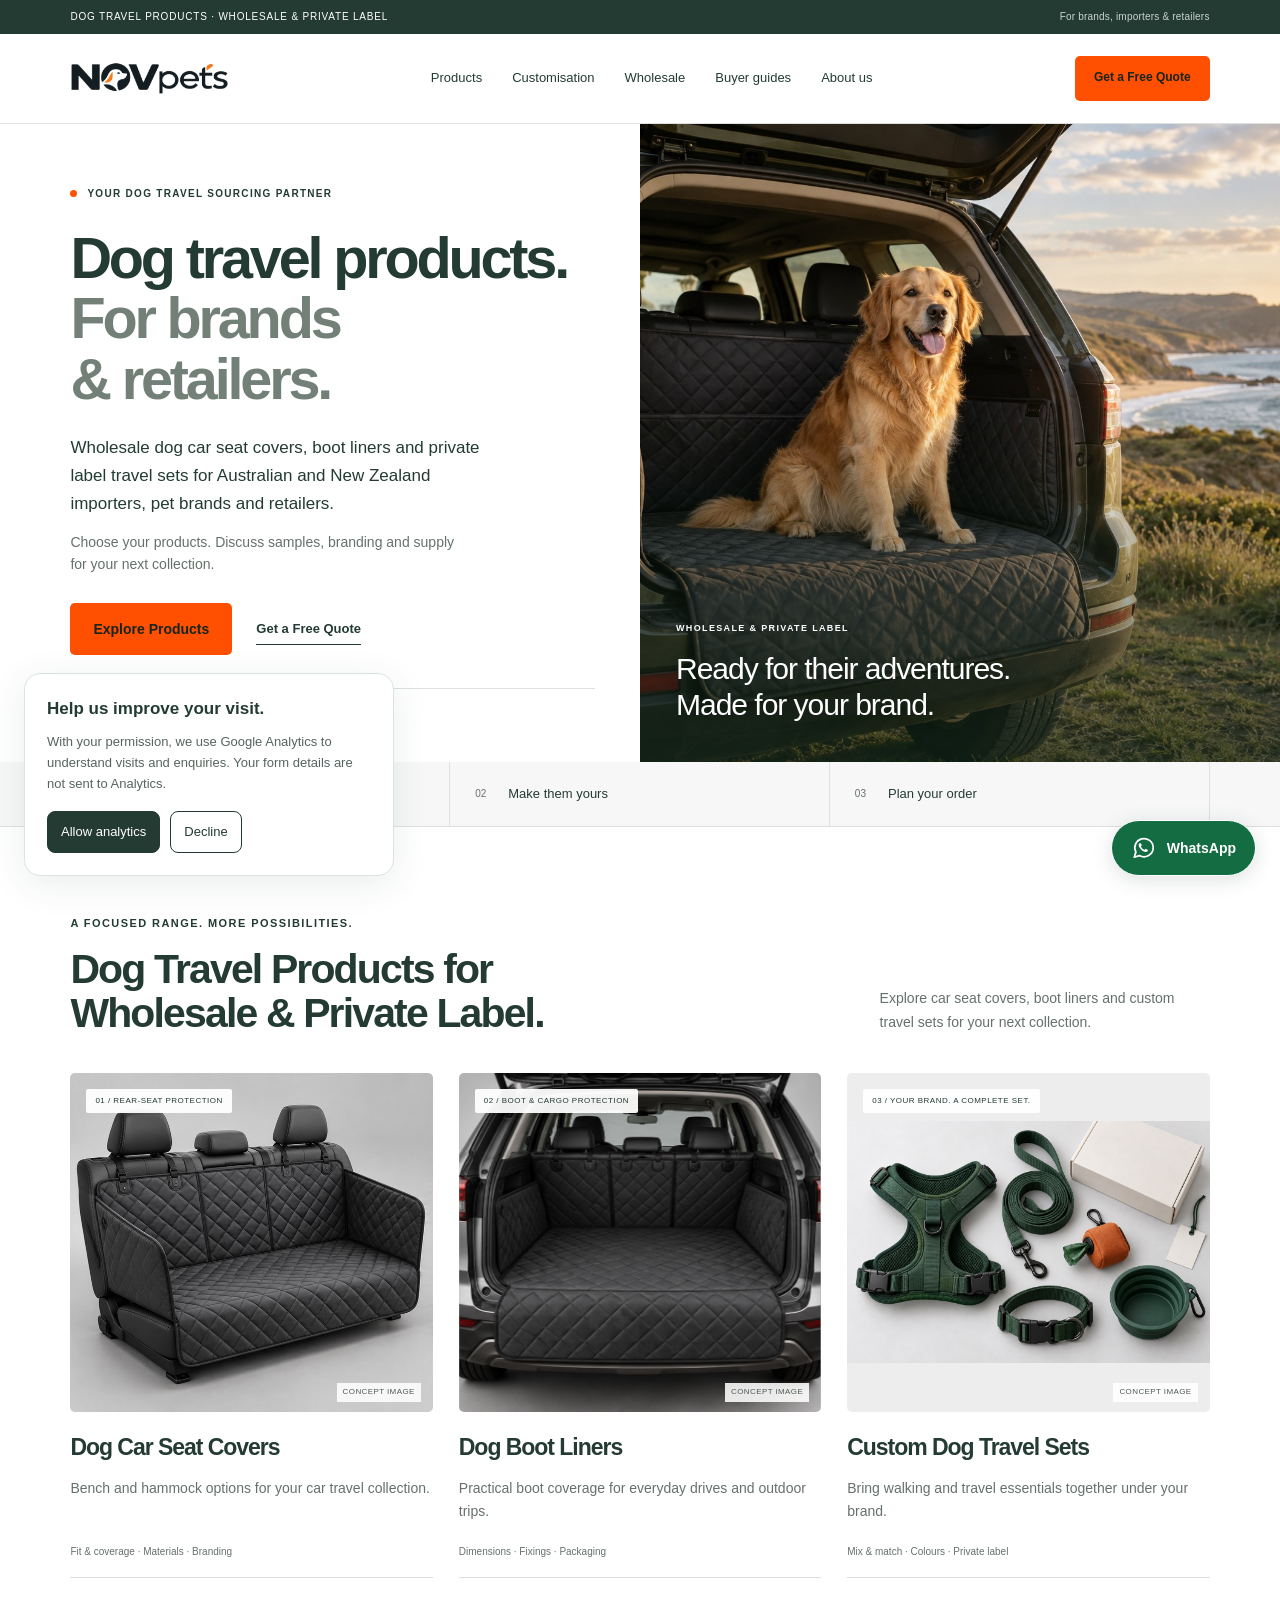
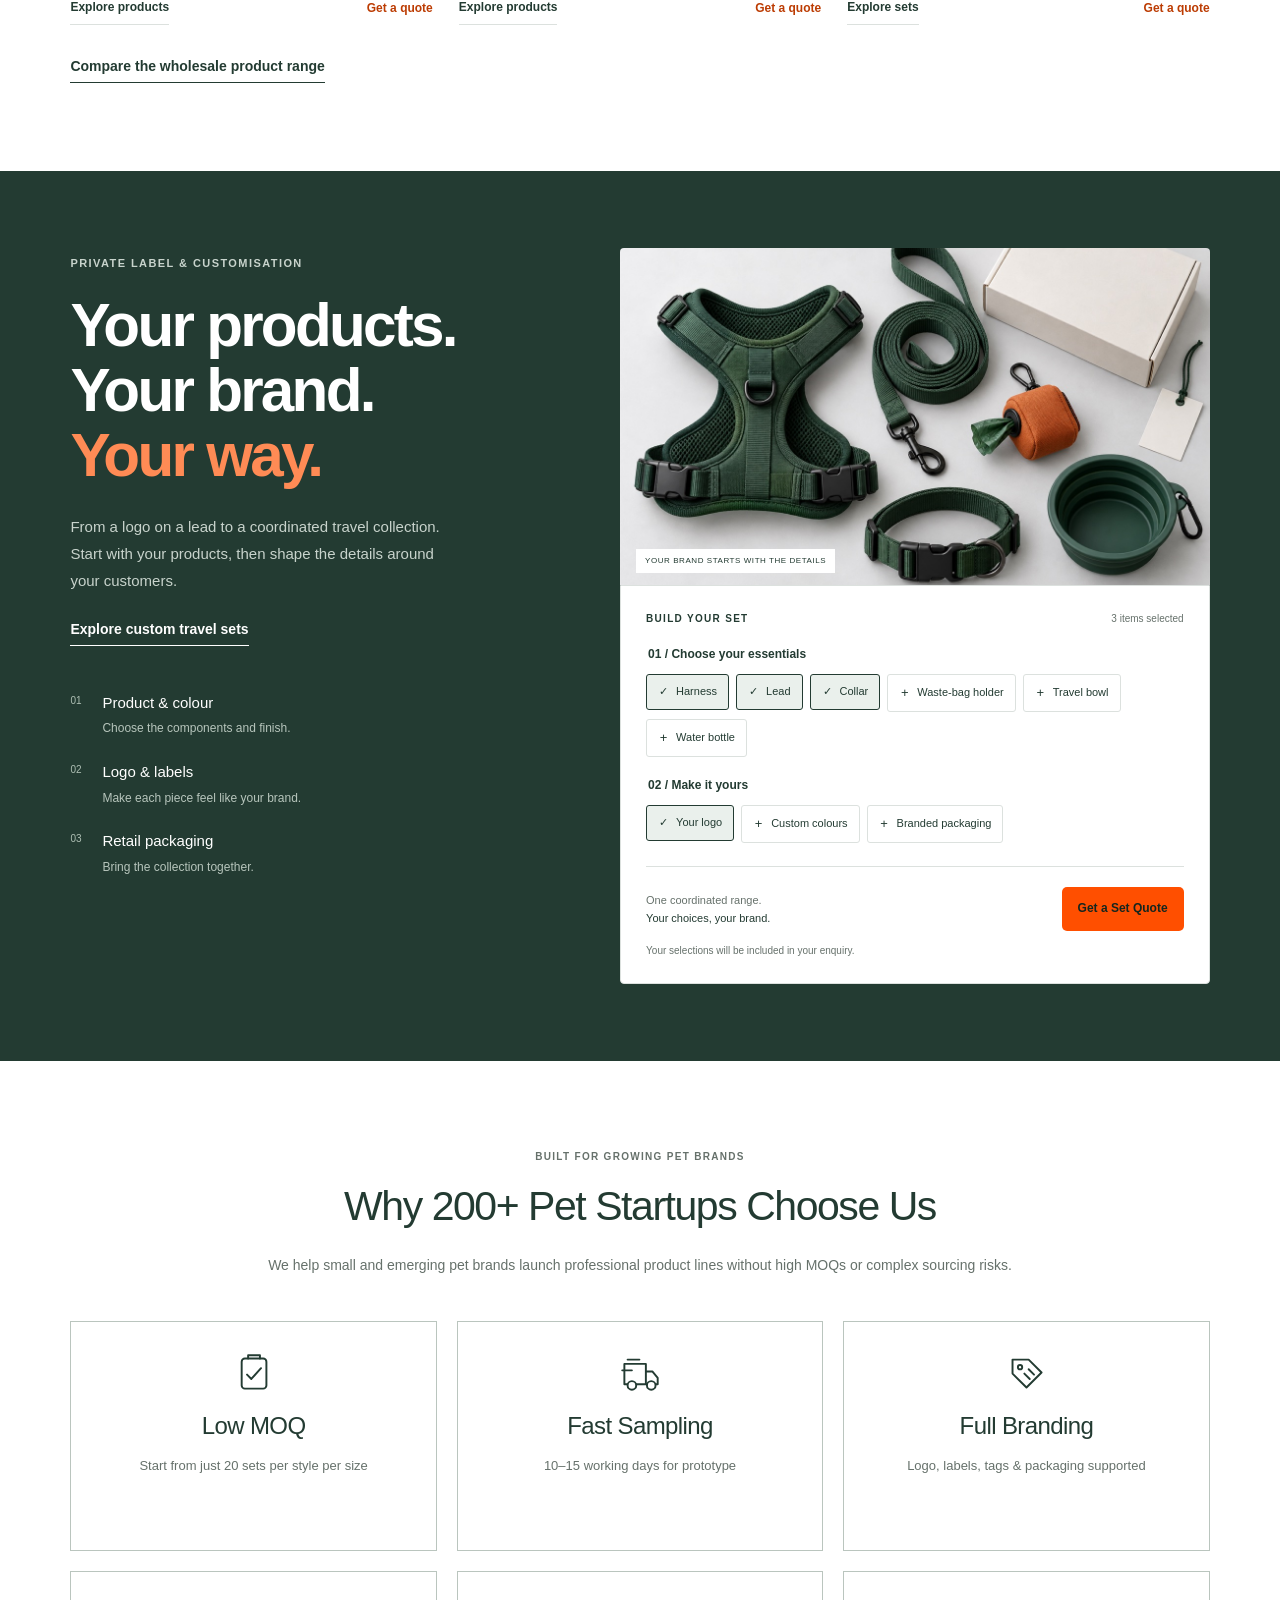
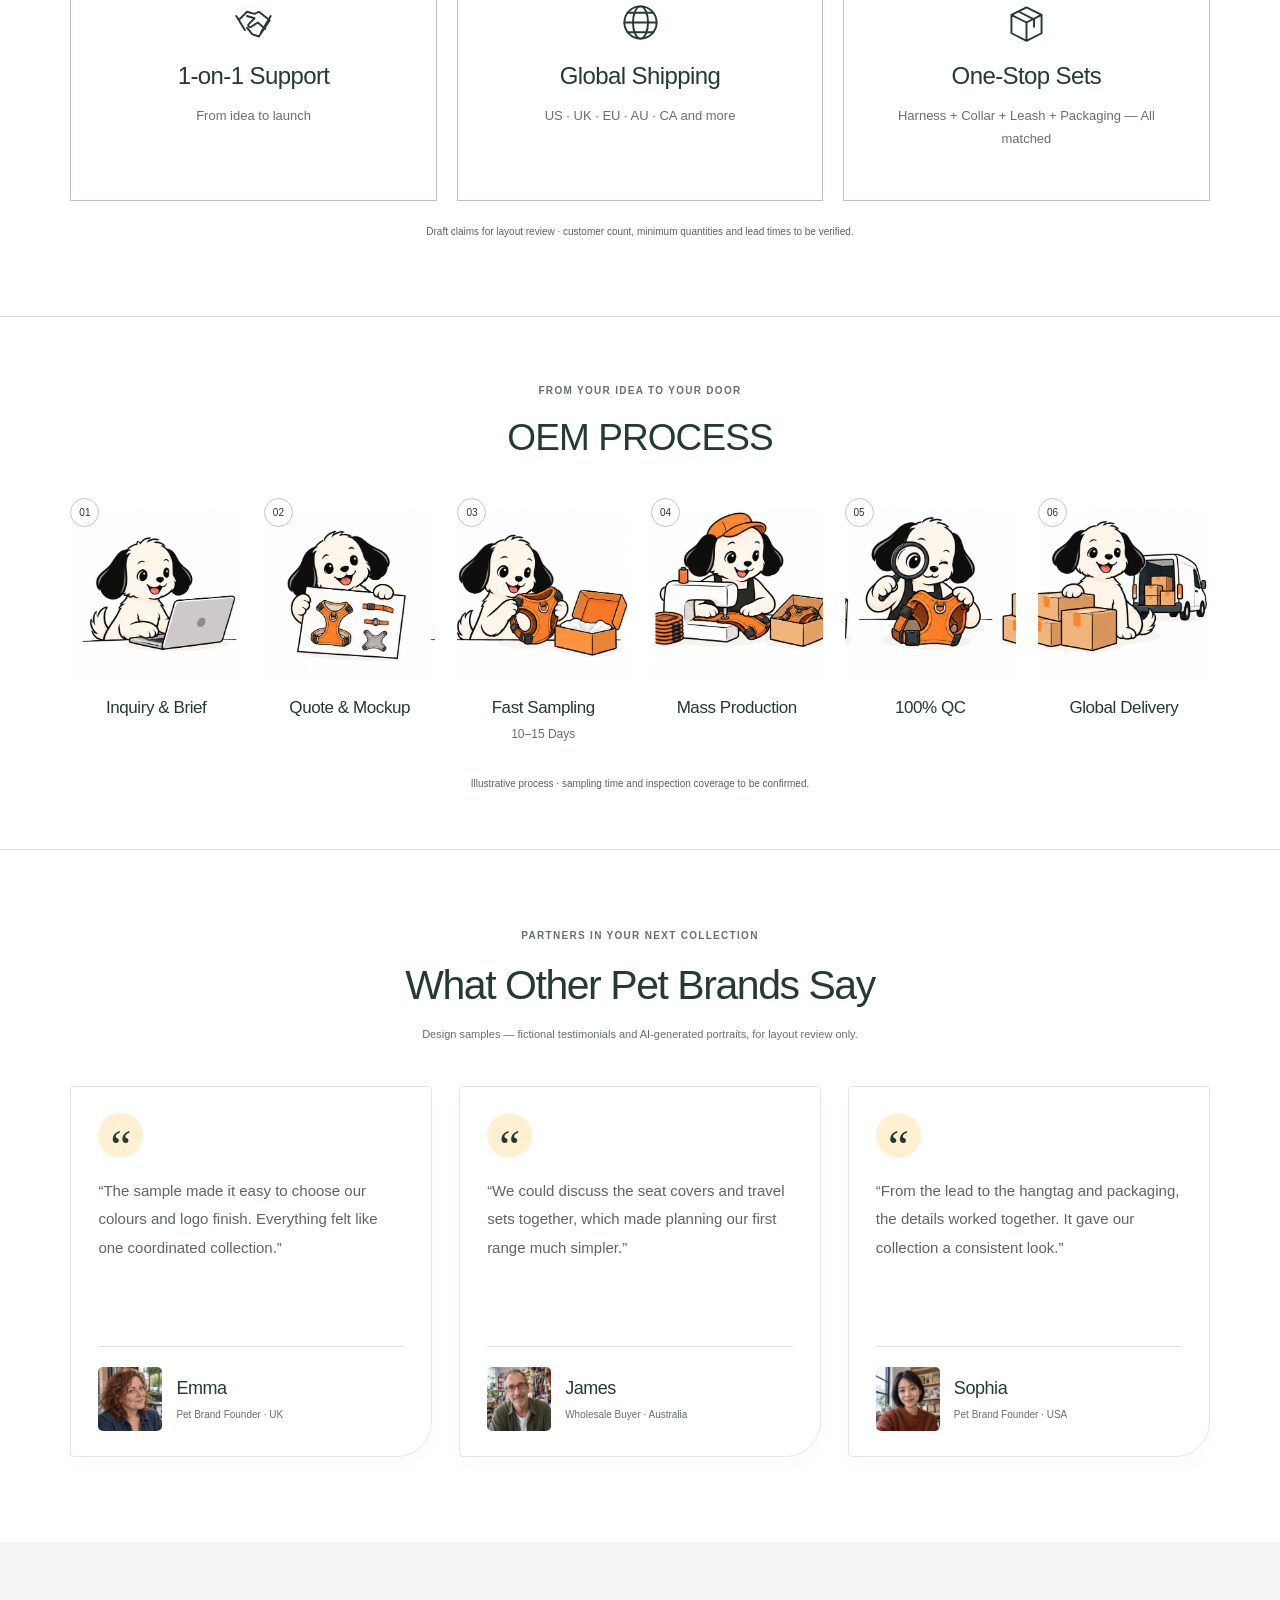
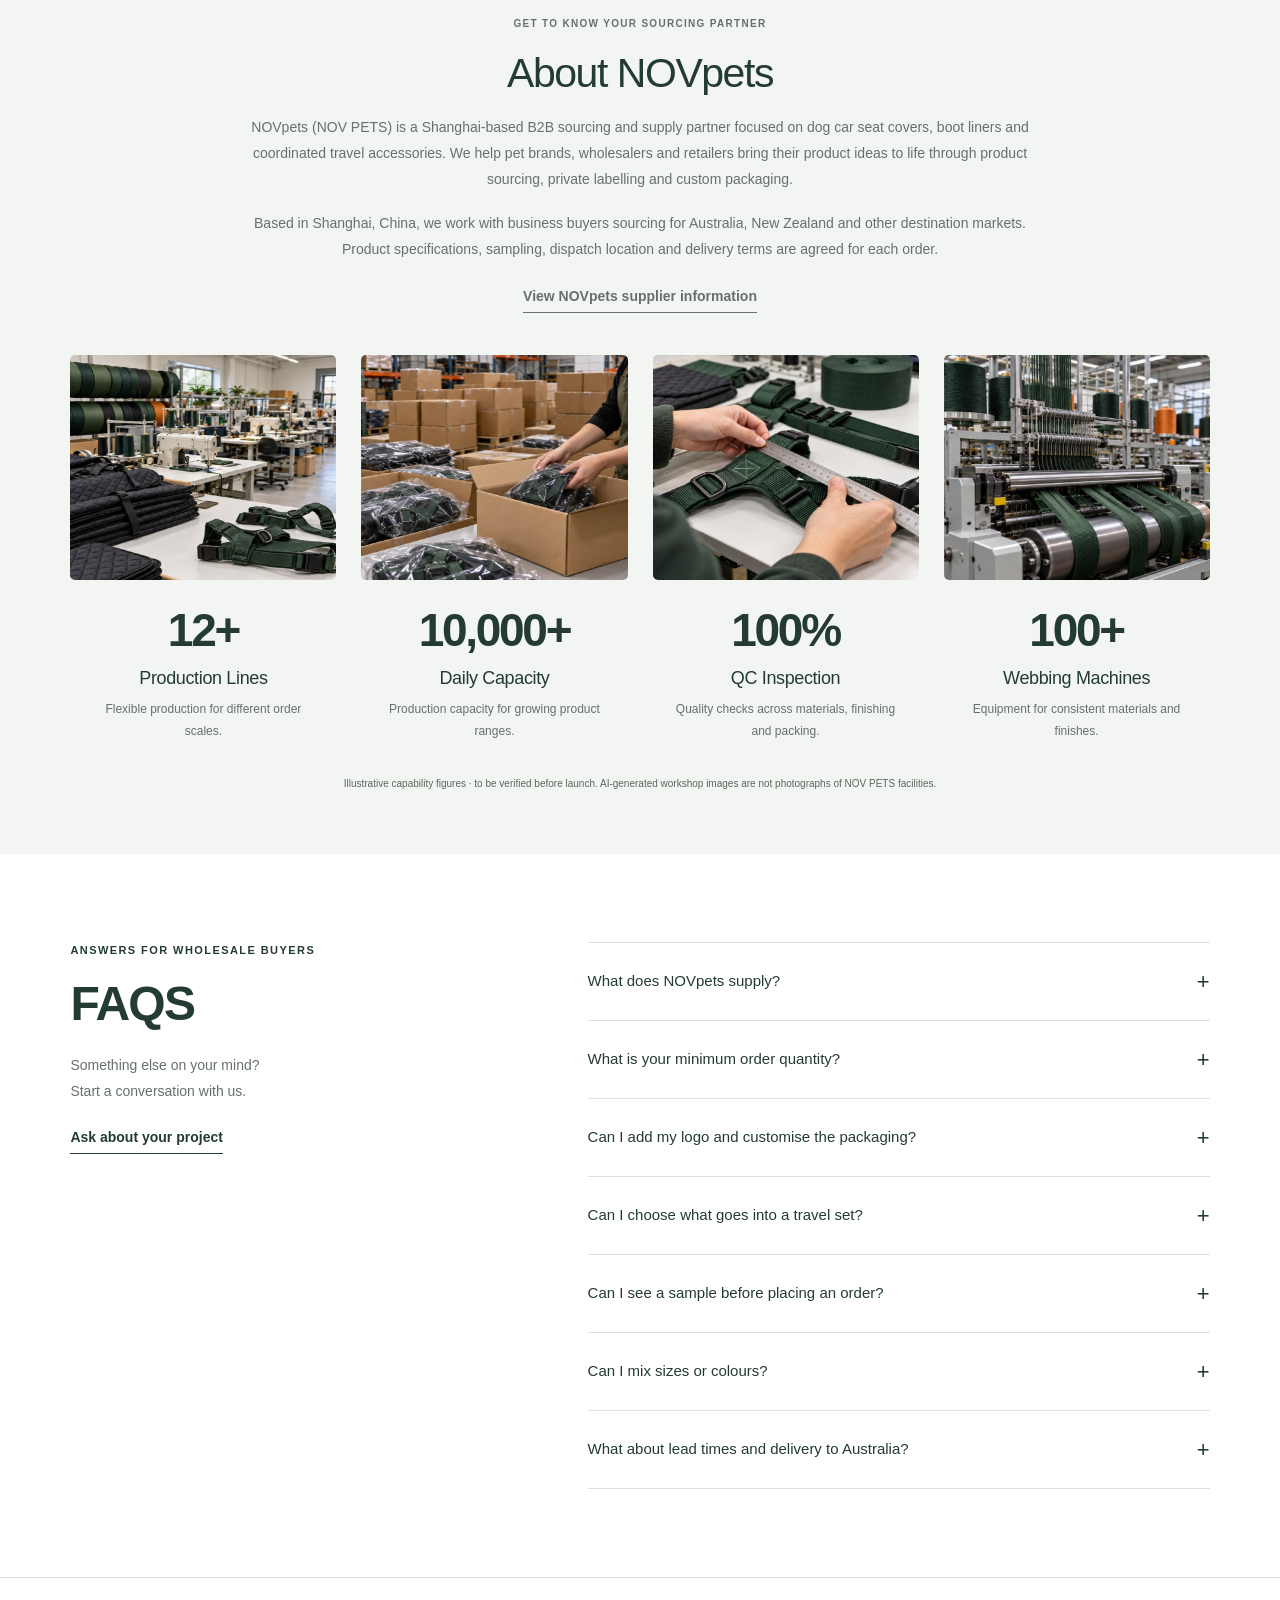
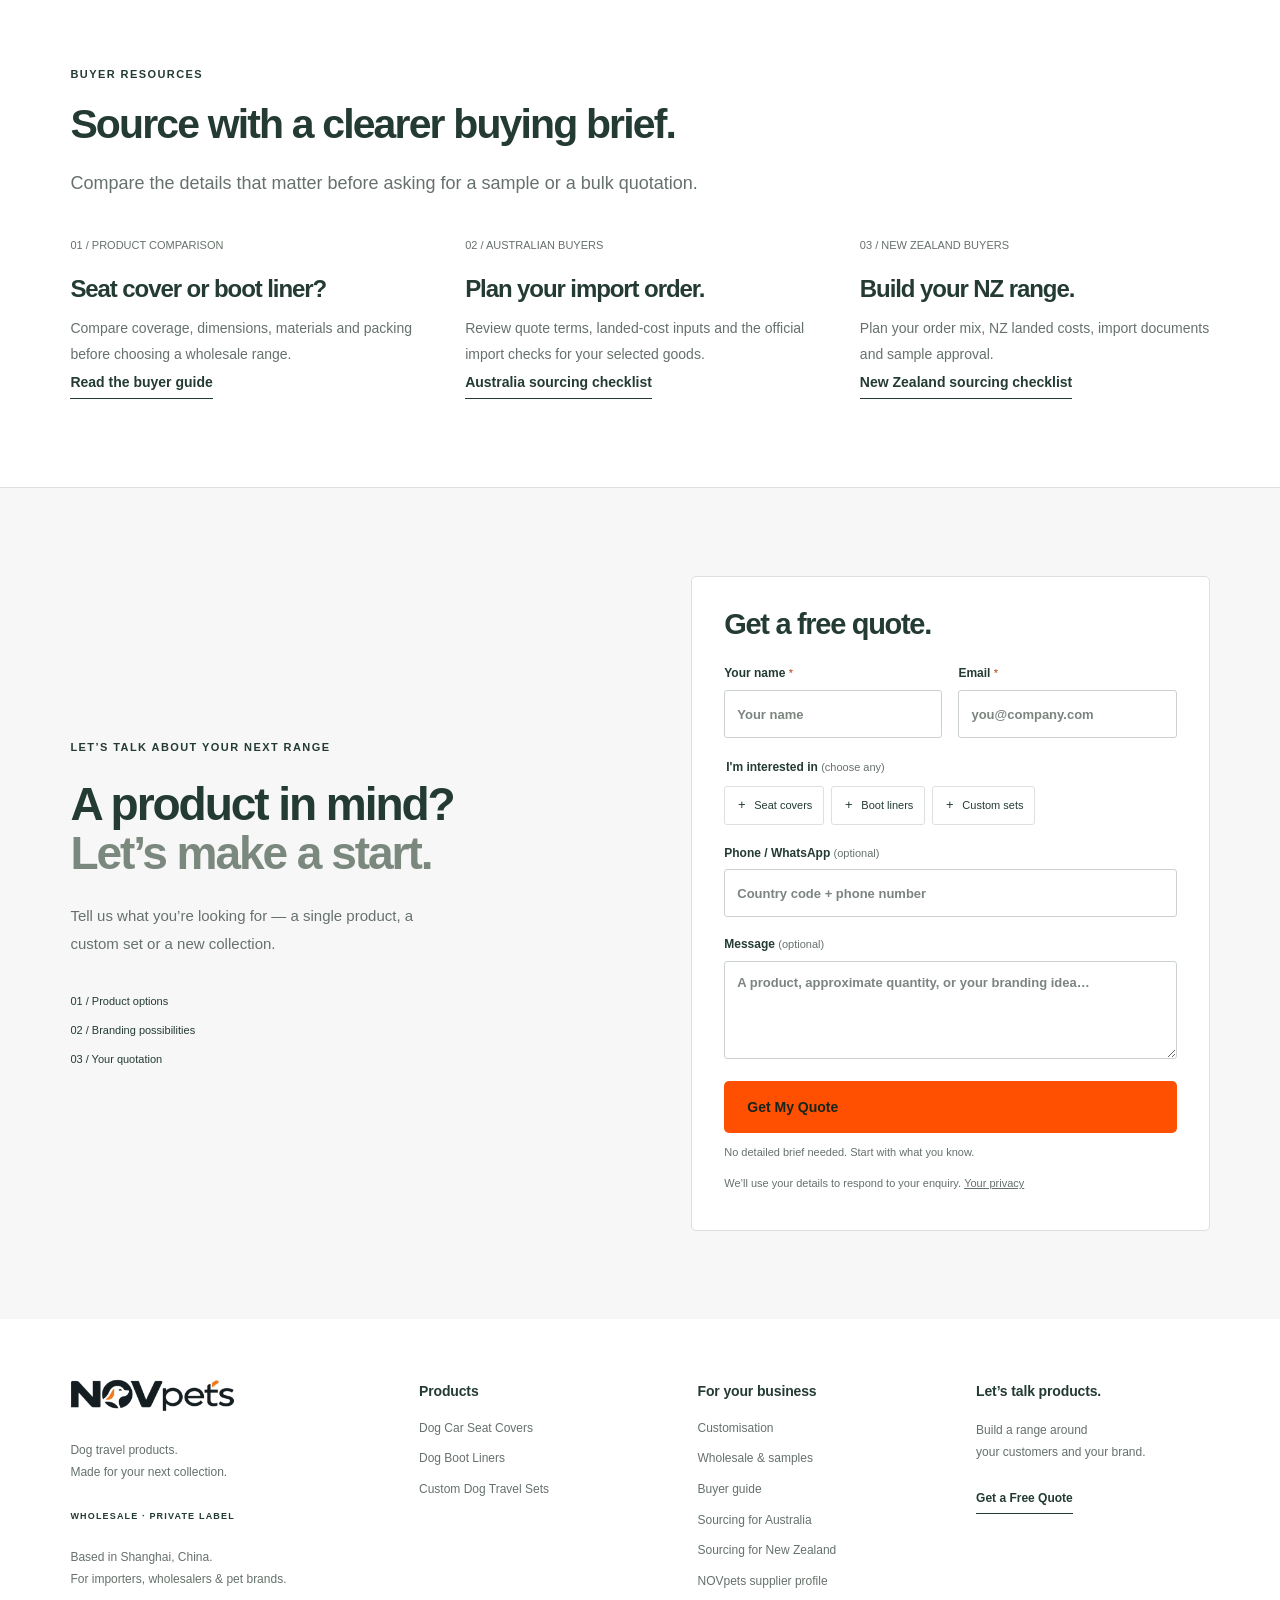
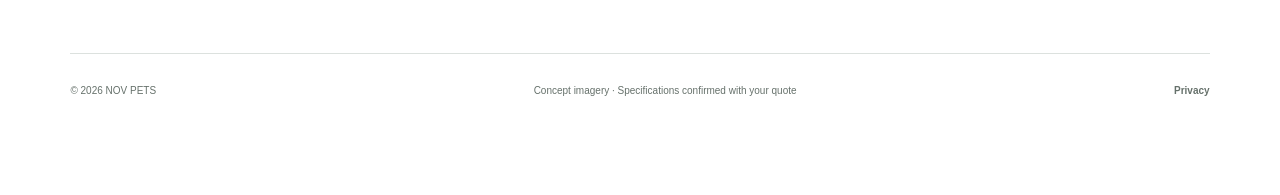
==== index.html @ 985b2e6f "Connect GA4 traffic and enquiry analytics with visitor consent" ====
<!doctype html><html lang="en-AU"><head><meta charset="utf-8"><meta name="viewport" content="width=device-width,initial-scale=1"><meta name="robots" content="index,follow,max-image-preview:large"><title>NOVpets | Dog Travel Products Supplier &amp; Wholesale</title><meta name="description" content="NOVpets: Shanghai-based B2B dog travel sourcing for Australian and New Zealand importers and pet brands. Wholesale seat covers, boot liners and private label sets."><meta name="theme-color" content="#233b32"><link rel="stylesheet" href="styles.css"><link rel="canonical" href="https://novpets.com/"><link rel="sitemap" type="application/xml" href="sitemap.xml"><link rel="icon" type="image/png" href="assets/novpets-logo-web.png"><meta property="og:type" content="website"><meta property="og:locale" content="en_AU"><meta property="og:site_name" content="NOVpets"><meta property="og:title" content="NOVpets | Dog Travel Products Supplier &amp; Wholesale"><meta property="og:description" content="NOVpets: Shanghai-based B2B dog travel sourcing for Australian and New Zealand importers and pet brands. Wholesale seat covers, boot liners and private label sets."><meta property="og:url" content="https://novpets.com/"><meta property="og:image" content="https://novpets.com/assets/hero.jpg"><meta property="og:image:alt" content="Dog boot liner concept in a vehicle at a coastal campsite"><meta name="twitter:card" content="summary_large_image"><meta name="google-site-verification" content="BcWbYqh53Init03qD-btotaHHopyrvXtDoA0DKR6nqk"><script type="application/ld+json">{"@context":"https://schema.org","@graph":[{"@type":"Organization","@id":"https://novpets.com/#organization","name":"NOV PETS","url":"https://novpets.com/","logo":{"@type":"ImageObject","url":"https://novpets.com/assets/novpets-logo-web.png"},"description":"Shanghai-based B2B sourcing and supply partner focused on dog car seat covers, boot liners and private label travel accessories for importers, wholesalers, pet brands and retailers.","address":{"@type":"PostalAddress","addressLocality":"Shanghai","addressCountry":"CN"},"alternateName":"NOVpets"},{"@type":"WebSite","@id":"https://novpets.com/#website","url":"https://novpets.com/","name":"NOVpets","inLanguage":"en-AU","publisher":{"@id":"https://novpets.com/#organization"},"alternateName":"NOV PETS"},{"@type":"WebPage","@id":"https://novpets.com/#page","url":"https://novpets.com/","name":"Dog Travel Products Supplier","description":"NOVpets: Shanghai-based B2B dog travel sourcing for Australian and New Zealand importers and pet brands. Wholesale seat covers, boot liners and private label sets.","inLanguage":"en-AU","isPartOf":{"@id":"https://novpets.com/#website"},"publisher":{"@id":"https://novpets.com/#organization"}},{"@type":"ItemList","@id":"https://novpets.com/#products-list","name":"Dog travel product ranges","itemListElement":[{"@type":"ListItem","position":1,"name":"Dog Car Seat Covers","url":"https://novpets.com/dog-car-seat-covers.html"},{"@type":"ListItem","position":2,"name":"Dog Boot Liners","url":"https://novpets.com/dog-boot-liners.html"},{"@type":"ListItem","position":3,"name":"Custom Dog Travel Sets","url":"https://novpets.com/custom-dog-travel-sets.html"}]}]}</script></head><body><a class="skip" href="#main">Skip to content</a><div class="topbar"><span>DOG TRAVEL PRODUCTS · WHOLESALE & PRIVATE LABEL</span><span>For brands, importers & retailers</span></div><header class="site-header"><a class="logo" href="index.html" aria-label="NOV PETS home"><span class="brand-image"><img src="assets/novpets-logo-web.png" width="650" height="217" alt="NOVpets"></span></a><nav id="main-navigation" aria-label="Main navigation"><a href="dog-travel-products.html" >Products</a><a href="index.html#customisation" >Customisation</a><a href="wholesale.html" >Wholesale</a><a href="buyer-guide.html">Buyer guides</a><a href="index.html#about">About us</a></nav><button class="button orange" data-quote="">Get a Free Quote </button><button class="menu-toggle" aria-controls="main-navigation" aria-expanded="false" aria-label="Open menu"><span></span><span></span></button></header><main id="main"><section class="hero"><div class="hero-copy"><p class="eyebrow"><span class="status-dot"></span> YOUR DOG TRAVEL SOURCING PARTNER</p><h1>Dog travel products.<br><span>For brands<br>&amp; retailers.</span></h1><p class="hero-intro">Wholesale dog car seat covers, boot liners and private label travel sets for Australian and New Zealand importers, pet brands and retailers.</p><p class="hero-sub">Choose your products. Discuss samples, branding and supply for your next collection.</p><div class="hero-actions"><a class="button orange" href="dog-travel-products.html">Explore Products </a><button class="text-link" data-quote="">Get a Free Quote </button></div><div class="hero-proof"><span>Wholesale supply</span><span>Brand customisation</span><span>AU / NZ focus</span></div></div><div class="hero-picture"><img src="assets/hero.jpg" alt="Concept of a dog boot liner in a vehicle at a coastal campsite" width="1536" height="1024" fetchpriority="high"><div class="hero-overlay"><span>WHOLESALE &amp; PRIVATE LABEL</span><p>Ready for their adventures.<br>Made for your brand.</p></div></div></section><div class="quick-links"><a href="#products"><span>01</span> Find your products </a><a href="#customisation"><span>02</span> Make them yours </a><a href="#how-it-works"><span>03</span> Plan your order </a></div>
<section class="section" id="products"><div class="section-heading"><div><p class="eyebrow">A FOCUSED RANGE. MORE POSSIBILITIES.</p><h2>Dog Travel Products for<br>Wholesale &amp; Private Label.</h2></div><p>Explore car seat covers, boot liners and custom travel sets for your next collection.</p></div><div class="product-grid"><article class="product-card"><a class="product-visual" href="dog-car-seat-covers.html"><div class="catalogue-photo seat " role="img" aria-label="Concept of a dog rear-seat cover"></div><span class="photo-tag">01 / REAR-SEAT PROTECTION</span><span class="image-note">CONCEPT IMAGE</span></a><div class="card-heading"><h3><a href="dog-car-seat-covers.html">Dog Car Seat Covers</a></h3></div><p>Bench and hammock options for your car travel collection.</p><div class="card-meta">Fit & coverage · Materials · Branding</div><div class="card-actions"><a class="text-link" href="dog-car-seat-covers.html">Explore products </a><button class="text-link" data-quote="seat">Get a quote</button></div></article><article class="product-card"><a class="product-visual" href="dog-boot-liners.html"><div class="catalogue-photo boot " role="img" aria-label="Concept of a dog boot liner"></div><span class="photo-tag">02 / BOOT & CARGO PROTECTION</span><span class="image-note">CONCEPT IMAGE</span></a><div class="card-heading"><h3><a href="dog-boot-liners.html">Dog Boot Liners</a></h3></div><p>Practical boot coverage for everyday drives and outdoor trips.</p><div class="card-meta">Dimensions · Fixings · Packaging</div><div class="card-actions"><a class="text-link" href="dog-boot-liners.html">Explore products </a><button class="text-link" data-quote="boot">Get a quote</button></div></article><article class="product-card"><a class="product-visual" href="custom-dog-travel-sets.html"><img class="set-photo " src="assets/custom-travel-set-web.jpg" alt="Concept of a coordinated green harness, lead, collar, travel bowl and branded-packaging options" width="1536" height="1024" loading="lazy"><span class="photo-tag">03 / YOUR BRAND. A COMPLETE SET.</span><span class="image-note">CONCEPT IMAGE</span></a><div class="card-heading"><h3><a href="custom-dog-travel-sets.html">Custom Dog Travel Sets</a></h3></div><p>Bring walking and travel essentials together under your brand.</p><div class="card-meta">Mix & match · Colours · Private label</div><div class="card-actions"><a class="text-link" href="custom-dog-travel-sets.html">Explore sets </a><button class="text-link" data-quote="sets">Get a quote</button></div></article></div><div class="range-link"><a class="text-link" href="dog-travel-products.html">Compare the wholesale product range</a></div></section>
<section class="custom-section" id="customisation"><div class="section custom-intro"><div><p class="eyebrow">PRIVATE LABEL & CUSTOMISATION</p><h2>Your products.<br>Your brand.<br><span>Your way.</span></h2><p>From a logo on a lead to a coordinated travel collection. Start with your products, then shape the details around your customers.</p><a class="text-link" href="custom-dog-travel-sets.html">Explore custom travel sets </a><div class="custom-points"><div><span>01</span><b>Product & colour</b><p>Choose the components and finish.</p></div><div><span>02</span><b>Logo & labels</b><p>Make each piece feel like your brand.</p></div><div><span>03</span><b>Retail packaging</b><p>Bring the collection together.</p></div></div></div><div class="custom-right"><div class="custom-photo"><img class="set-photo " src="assets/custom-travel-set-web.jpg" alt="Concept of a coordinated green harness, lead, collar, travel bowl and branded-packaging options" width="1536" height="1024" loading="lazy"><span class="custom-photo-label">YOUR BRAND STARTS WITH THE DETAILS</span></div><div class="set-builder" aria-label="Custom travel set planner"><div class="builder-top"><span class="eyebrow">BUILD YOUR SET</span><span class="builder-count" aria-live="polite">3 items selected</span></div><fieldset><legend>01 / Choose your essentials</legend><div class="builder-options"><label class="choice"><input type="checkbox" name="component" value="Harness" checked><span>Harness</span></label><label class="choice"><input type="checkbox" name="component" value="Lead" checked><span>Lead</span></label><label class="choice"><input type="checkbox" name="component" value="Collar" checked><span>Collar</span></label><label class="choice"><input type="checkbox" name="component" value="Waste-bag holder" ><span>Waste-bag holder</span></label><label class="choice"><input type="checkbox" name="component" value="Travel bowl" ><span>Travel bowl</span></label><label class="choice"><input type="checkbox" name="component" value="Water bottle" ><span>Water bottle</span></label></div></fieldset><fieldset><legend>02 / Make it yours</legend><div class="builder-options"><label class="choice"><input type="checkbox" name="custom" value="Your logo" checked><span>Your logo</span></label><label class="choice"><input type="checkbox" name="custom" value="Custom colours" ><span>Custom colours</span></label><label class="choice"><input type="checkbox" name="custom" value="Branded packaging" ><span>Branded packaging</span></label></div></fieldset><div class="builder-bottom"><p>One coordinated range.<br><strong>Your choices, your brand.</strong></p><button class="button orange" data-build-quote>Get a Set Quote </button></div><p class="builder-hint" role="status">Your selections will be included in your enquiry.</p></div></div></div></section>
<section class="section supplier-benefits" data-nosnippet id="why-us"><div class="editorial-heading"><p class="eyebrow">BUILT FOR GROWING PET BRANDS</p><h2>Why 200+ Pet Startups Choose Us</h2><p>We help small and emerging pet brands launch professional product lines without high MOQs or complex sourcing risks.</p></div><div class="supplier-grid"><article><svg viewBox="0 0 40 40" fill="none" stroke="currentColor" stroke-width="1.8" stroke-linecap="round" stroke-linejoin="round" aria-hidden="true"><rect x="9" y="7" width="23" height="28" rx="3"/><path d="M15 7V4h11v3M14 22l4 4 9-10"/></svg><h3>Low MOQ</h3><p>Start from just 20 sets per style per size</p></article><article><svg viewBox="0 0 40 40" fill="none" stroke="currentColor" stroke-width="1.8" stroke-linecap="round" stroke-linejoin="round" aria-hidden="true"><path d="M5 12h20v19H5zM25 19h6l5 6v6H25M8 8h11M3 18h9"/><circle cx="12" cy="32" r="4" fill="white"/><circle cx="30" cy="32" r="4" fill="white"/></svg><h3>Fast Sampling</h3><p>10–15 working days for prototype</p></article><article><svg viewBox="0 0 40 40" fill="none" stroke="currentColor" stroke-width="1.8" stroke-linecap="round" stroke-linejoin="round" aria-hidden="true"><path d="M7 8h15l12 12-14 14L7 21z"/><circle cx="14" cy="15" r="2"/><path d="M22 17l5 5M18 21l5 5"/></svg><h3>Full Branding</h3><p>Logo, labels, tags &amp; packaging supported</p></article><article><svg viewBox="0 0 40 40" fill="none" stroke="currentColor" stroke-width="1.8" stroke-linecap="round" stroke-linejoin="round" aria-hidden="true"><path d="M7 17l7-7 7 2 4-2 10 8-10 15-6-2-5-6M4 14l8 13M36 14l-9 15M14 14l7 2-5 5c-2 2 0 4 2 3l6-4 7 6"/></svg><h3>1-on-1 Support</h3><p>From idea to launch</p></article><article><svg viewBox="0 0 40 40" fill="none" stroke="currentColor" stroke-width="1.8" stroke-linecap="round" stroke-linejoin="round" aria-hidden="true"><circle cx="20" cy="20" r="15"/><ellipse cx="20" cy="20" rx="7" ry="15"/><path d="M5 20h30M8 11h24M8 29h24"/></svg><h3>Global Shipping</h3><p>US · UK · EU · AU · CA and more</p></article><article><svg viewBox="0 0 40 40" fill="none" stroke="currentColor" stroke-width="1.8" stroke-linecap="round" stroke-linejoin="round" aria-hidden="true"><path d="M6 13l14-7 14 7v17l-14 7-14-7zM6 13l14 7 14-7M20 20v17M13 10l14 7v7"/></svg><h3>One-Stop Sets</h3><p>Harness + Collar + Leash + Packaging — All matched</p></article></div><p class="draft-caption">Draft claims for layout review · customer count, minimum quantities and lead times to be verified.</p></section>
<section class="process-section illustrated-process" data-nosnippet id="how-it-works"><div class="section"><div class="editorial-heading"><p class="eyebrow">FROM YOUR IDEA TO YOUR DOOR</p><h2>OEM Process</h2></div><ol class="comic-process"><li><span class="step-number">01</span><div class="process-art art-1" role="img" aria-label="Puppy illustration: Inquiry &amp; Brief"></div><h3>Inquiry &amp; Brief</h3></li><li><span class="step-number">02</span><div class="process-art art-2" role="img" aria-label="Puppy illustration: Quote &amp; Mockup"></div><h3>Quote &amp; Mockup</h3></li><li><span class="step-number">03</span><div class="process-art art-3" role="img" aria-label="Puppy illustration: Fast Sampling"></div><h3>Fast Sampling</h3><p>10–15 Days</p></li><li><span class="step-number">04</span><div class="process-art art-4" role="img" aria-label="Puppy illustration: Mass Production"></div><h3>Mass Production</h3></li><li><span class="step-number">05</span><div class="process-art art-5" role="img" aria-label="Puppy illustration: 100% QC"></div><h3>100% QC</h3></li><li><span class="step-number">06</span><div class="process-art art-6" role="img" aria-label="Puppy illustration: Global Delivery"></div><h3>Global Delivery</h3></li></ol><p class="draft-caption">Illustrative process · sampling time and inspection coverage to be confirmed.</p></div></section><section class="section testimonial-section" data-nosnippet id="testimonials"><div class="editorial-heading"><p class="eyebrow">PARTNERS IN YOUR NEXT COLLECTION</p><h2>What Other Pet Brands Say</h2><p class="sample-disclosure">Design samples — fictional testimonials and AI-generated portraits, for layout review only.</p></div><div class="testimonial-grid"><figure class="testimonial-card"><span class="quote-mark" aria-hidden="true">“</span><blockquote>“The sample made it easy to choose our colours and logo finish. Everything felt like one coordinated collection.”</blockquote><figcaption><img class="buyer-avatar avatar-1" src="assets/avatar-emma-web.jpg" alt="Natural-style AI-generated placeholder portrait for Emma" width="64" height="64" loading="lazy"><span><b>Emma</b><span>Pet Brand Founder · UK</span></span></figcaption></figure><figure class="testimonial-card"><span class="quote-mark" aria-hidden="true">“</span><blockquote>“We could discuss the seat covers and travel sets together, which made planning our first range much simpler.”</blockquote><figcaption><img class="buyer-avatar avatar-2" src="assets/avatar-james-web.jpg" alt="Natural-style AI-generated placeholder portrait for James" width="64" height="64" loading="lazy"><span><b>James</b><span>Wholesale Buyer · Australia</span></span></figcaption></figure><figure class="testimonial-card"><span class="quote-mark" aria-hidden="true">“</span><blockquote>“From the lead to the hangtag and packaging, the details worked together. It gave our collection a consistent look.”</blockquote><figcaption><img class="buyer-avatar avatar-3" src="assets/avatar-sophia-web.jpg" alt="Natural-style AI-generated placeholder portrait for Sophia" width="64" height="64" loading="lazy"><span><b>Sophia</b><span>Pet Brand Founder · USA</span></span></figcaption></figure></div></section>
<section class="about-section visual-about" id="about"><div class="section"><div class="editorial-heading"><p class="eyebrow">GET TO KNOW YOUR SOURCING PARTNER</p><h2>About NOVpets</h2><p>NOVpets (NOV PETS) is a Shanghai-based B2B sourcing and supply partner focused on dog car seat covers, boot liners and coordinated travel accessories. We help pet brands, wholesalers and retailers bring their product ideas to life through product sourcing, private labelling and custom packaging.</p><p>Based in Shanghai, China, we work with business buyers sourcing for Australia, New Zealand and other destination markets. Product specifications, sampling, dispatch location and delivery terms are agreed for each order.</p><p><a class="text-link" href="novpets-supplier-profile.html">View NOVpets supplier information</a></p></div><div class="capability-grid" data-nosnippet><article><div class="workshop-photo workshop-1" role="img" aria-label="Concept image: Sewing workstations and pet travel textiles"></div><strong>12+</strong><h3>Production Lines</h3><p>Flexible production for different order scales.</p></article><article><div class="workshop-photo workshop-2" role="img" aria-label="Concept image: Pet products and cartons being packed"></div><strong>10,000+</strong><h3>Daily Capacity</h3><p>Production capacity for growing product ranges.</p></article><article><div class="workshop-photo workshop-3" role="img" aria-label="Concept image: Inspection of webbing and stitching"></div><strong>100%</strong><h3>QC Inspection</h3><p>Quality checks across materials, finishing and packing.</p></article><article><div class="workshop-photo workshop-4" role="img" aria-label="Concept image: Textile webbing machinery"></div><strong>100+</strong><h3>Webbing Machines</h3><p>Equipment for consistent materials and finishes.</p></article></div><p class="draft-caption">Illustrative capability figures · to be verified before launch. AI-generated workshop images are not photographs of NOV PETS facilities.</p></div></section>
<section class="section faq-section" id="faq"><div><p class="eyebrow">ANSWERS FOR WHOLESALE BUYERS</p><h2>FAQS</h2><p>Something else on your mind?<br>Start a conversation with us.</p><button class="text-link" data-quote="">Ask about your project </button></div><div class="faq-list"><details><summary>What does NOVpets supply?<span aria-hidden="true">+</span></summary><p>NOVpets, also styled NOV PETS, is a B2B sourcing and supply partner based in Shanghai, China. Our focus is wholesale dog car seat covers, boot and cargo liners, and private label dog travel accessory sets for importers, wholesalers, pet brands and retailers sourcing for Australia and other markets.</p></details><details><summary>What is your minimum order quantity?<span aria-hidden="true">+</span></summary><p>MOQ depends on the product, colour and level of customisation. Tell us which products you’re considering and an approximate quantity, if you have one. We can start by discussing standard products or a branded range.</p></details><details><summary>Can I add my logo and customise the packaging?<span aria-hidden="true">+</span></summary><p>Let’s plan your logo, labels, hangtags and packaging together. Share your preferred finish or a reference image; the available methods and order requirements will be matched to the selected product.</p></details><details><summary>Can I choose what goes into a travel set?<span aria-hidden="true">+</span></summary><p>Yes — use the set planner to select your preferred combination of walking and travel accessories. You can also request a different combination in your enquiry. Final components, colours and size options are agreed before sampling.</p></details><details><summary>Can I see a sample before placing an order?<span aria-hidden="true">+</span></summary><p>Start with a sample discussion so you can review the product, fit, materials and branding. Sample costs, preparation time and shipping are confirmed for your selected products.</p></details><details><summary>Can I mix sizes or colours?<span aria-hidden="true">+</span></summary><p>Include your preferred size and colour mix in your enquiry. We’ll review the combination and confirm minimum quantities for each option with the quotation.</p></details><details><summary>What about lead times and delivery to Australia?<span aria-hidden="true">+</span></summary><p>Your quotation should separate sample preparation, production and shipping time. We’ll confirm the dispatch location, delivery destination and quotation terms for your order. Australian or New Zealand stock is not implied.</p></details></div></section>
<section class="section buyer-content" id="buyer-resources"><p class="eyebrow">BUYER RESOURCES</p><h2>Source with a clearer buying brief.</h2><p class="buyer-lead">Compare the details that matter before asking for a sample or a bulk quotation.</p><div class="three-grid"><article><span>01 / PRODUCT COMPARISON</span><h3>Seat cover or boot liner?</h3><p>Compare coverage, dimensions, materials and packing before choosing a wholesale range.</p><a class="text-link" href="buyer-guide.html">Read the buyer guide</a></article><article><span>02 / AUSTRALIAN BUYERS</span><h3>Plan your import order.</h3><p>Review quote terms, landed-cost inputs and the official import checks for your selected goods.</p><a class="text-link" href="sourcing-dog-travel-products-australia.html">Australia sourcing checklist</a></article><article><span>03 / NEW ZEALAND BUYERS</span><h3>Build your NZ range.</h3><p>Plan your order mix, NZ landed costs, import documents and sample approval.</p><a class="text-link" href="sourcing-dog-travel-products-new-zealand.html">New Zealand sourcing checklist</a></article></div></section><section class="quote-section" id="quote"><div class="section quote-layout"><div><p class="eyebrow">LET’S TALK ABOUT YOUR NEXT RANGE</p><h2>A product in mind?<br><span>Let’s make a start.</span></h2><p>Tell us what you’re looking for — a single product, a custom set or a new collection.</p><div class="quote-expect"><span>01 / Product options</span><span>02 / Branding possibilities</span><span>03 / Your quotation</span></div></div><div class="quote-card"><h3>Get a free quote.</h3><form method="post" action="https://formsubmit.co/5633d2659772f08059a234769befff82" class="quote-form" id="home-form"><div class="form-honeypot" aria-hidden="true"><label>Leave this field empty<input type="text" name="_honey" tabindex="-1" autocomplete="off"></label></div><input type="hidden" name="_subject" value="NOV PETS — New quote enquiry"><input type="hidden" name="_template" value="table"><input type="hidden" name="_next" value="https://novpets.com/thank-you.html"><div class="field-row"><label for="home-name">Your name <span class="required">*</span><input id="home-name" name="name" required autocomplete="name" placeholder="Your name" maxlength="100"></label><label for="home-email">Email <span class="required">*</span><input id="home-email" name="email" type="email" required autocomplete="email" placeholder="you@company.com" maxlength="150"></label></div><fieldset><legend>I'm interested in <span>(choose any)</span></legend><div class="interest-options"><label class="choice"><input type="checkbox" name="product" value="seat"><span>Seat covers</span></label><label class="choice"><input type="checkbox" name="product" value="boot"><span>Boot liners</span></label><label class="choice"><input type="checkbox" name="product" value="sets"><span>Custom sets</span></label></div></fieldset><label for="home-phone">Phone / WhatsApp <span>(optional)</span><input id="home-phone" name="phone" type="tel" autocomplete="tel" inputmode="tel" maxlength="60" placeholder="Country code + phone number"></label><label for="home-message">Message <span>(optional)</span><textarea id="home-message" name="message" rows="3" maxlength="3000" placeholder="A product, approximate quantity, or your branding idea…"></textarea></label><div class="quote-context" hidden><span></span><button type="button" class="clear-context" aria-label="Remove selected set configuration">Remove</button></div><button class="button orange submit-quote" type="submit">Get My Quote </button><p class="form-note">No detailed brief needed. Start with what you know.</p><p class="form-privacy-note">We’ll use your details to respond to your enquiry. <button type="button" class="privacy-inline" data-privacy>Your privacy</button></p><p class="form-status" role="status" aria-live="polite"></p><div class="form-result" tabindex="-1" hidden><b></b><p></p></div></form></div></div></section></main><footer><div class="footer-top"><div><a href="index.html" class="logo"><span class="brand-image"><img src="assets/novpets-logo-web.png" width="650" height="217" alt="NOVpets"></span></a><p>Dog travel products.<br>Made for your next collection.</p><span class="eyebrow">WHOLESALE · PRIVATE LABEL</span><p class="small">Based in Shanghai, China.<br>For importers, wholesalers &amp; pet brands.</p></div><div><h3>Products</h3><a href="dog-car-seat-covers.html">Dog Car Seat Covers</a><a href="dog-boot-liners.html">Dog Boot Liners</a><a href="custom-dog-travel-sets.html">Custom Dog Travel Sets</a></div><div><h3>For your business</h3><a href="index.html#customisation">Customisation</a><a href="wholesale.html">Wholesale & samples</a><a href="buyer-guide.html">Buyer guide</a><a href="sourcing-dog-travel-products-australia.html">Sourcing for Australia</a><a href="sourcing-dog-travel-products-new-zealand.html">Sourcing for New Zealand</a><a href="novpets-supplier-profile.html">NOVpets supplier profile</a></div><div><h3>Let’s talk products.</h3><p>Build a range around<br>your customers and your brand.</p><button class="text-link" data-quote="">Get a Free Quote </button></div></div><div class="footer-bottom"><span>© <span data-year>2026</span> NOV PETS</span><span>Concept imagery · Specifications confirmed with your quote</span><button class="text-link" data-privacy>Privacy</button></div></footer><a class="whatsapp-float" href="https://wa.me/8613168032724?text=Hi+NOVpets%2C+I+am+interested+in+your+wholesale+dog+travel+products." target="_blank" rel="noopener noreferrer" aria-label="Chat with NOVpets on WhatsApp (opens in a new tab)"><svg viewBox="0 0 24 24" width="26" height="26" fill="none" aria-hidden="true" focusable="false"><path d="M20.5 11.6a8.5 8.5 0 0 1-12.7 7.4L3 20.5l1.5-4.7a8.5 8.5 0 1 1 16-4.2Z" stroke="currentColor" stroke-width="1.6" stroke-linejoin="round"/><path d="M8.2 7.6c-.5 0-1.1.7-1.1 1.5 0 2.8 3.6 6.6 6.7 6.6.8 0 1.6-.5 1.7-1.1l.1-.7-2.2-1.1-.9 1c-1.5-.6-2.8-1.9-3.4-3.4l1-.9-1.1-2Z" fill="currentColor"/></svg><span>WhatsApp</span></a><dialog id="quote-dialog" aria-labelledby="quote-title"><button class="dialog-close" aria-label="Close quote form">×</button><p class="eyebrow">LET’S BUILD YOUR NEXT RANGE</p><h2 id="quote-title">Get a free quote.</h2><p class="dialog-intro">Tell us what you’re looking for. We’ll take it from there.</p><form method="post" action="https://formsubmit.co/5633d2659772f08059a234769befff82" class="quote-form" id="modal-form"><div class="form-honeypot" aria-hidden="true"><label>Leave this field empty<input type="text" name="_honey" tabindex="-1" autocomplete="off"></label></div><input type="hidden" name="_subject" value="NOV PETS — New quote enquiry"><input type="hidden" name="_template" value="table"><input type="hidden" name="_next" value="https://novpets.com/thank-you.html"><div class="field-row"><label for="modal-name">Your name <span class="required">*</span><input id="modal-name" name="name" required autocomplete="name" placeholder="Your name" maxlength="100"></label><label for="modal-email">Email <span class="required">*</span><input id="modal-email" name="email" type="email" required autocomplete="email" placeholder="you@company.com" maxlength="150"></label></div><fieldset><legend>I'm interested in <span>(choose any)</span></legend><div class="interest-options"><label class="choice"><input type="checkbox" name="product" value="seat"><span>Seat covers</span></label><label class="choice"><input type="checkbox" name="product" value="boot"><span>Boot liners</span></label><label class="choice"><input type="checkbox" name="product" value="sets"><span>Custom sets</span></label></div></fieldset><label for="modal-phone">Phone / WhatsApp <span>(optional)</span><input id="modal-phone" name="phone" type="tel" autocomplete="tel" inputmode="tel" maxlength="60" placeholder="Country code + phone number"></label><label for="modal-message">Message <span>(optional)</span><textarea id="modal-message" name="message" rows="3" maxlength="3000" placeholder="A product, approximate quantity, or your branding idea…"></textarea></label><div class="quote-context" hidden><span></span><button type="button" class="clear-context" aria-label="Remove selected set configuration">Remove</button></div><button class="button orange submit-quote" type="submit">Get My Quote </button><p class="form-note">No detailed brief needed. Start with what you know.</p><p class="form-privacy-note">We’ll use your details to respond to your enquiry. <button type="button" class="privacy-inline" data-privacy>Your privacy</button></p><p class="form-status" role="status" aria-live="polite"></p><div class="form-result" tabindex="-1" hidden><b></b><p></p></div></form></dialog><dialog id="privacy-dialog" aria-labelledby="privacy-title"><button class="dialog-close" aria-label="Close privacy information">×</button><h2 id="privacy-title">Your privacy</h2><p>With your permission, Google Analytics measures website visits, traffic sources and enquiry events. We do not send your name, email, phone number or message to Analytics. Analytics cookies help recognise repeat visits. <button type="button" class="analytics-settings" data-analytics-settings>Change analytics preferences</button>. <a href="https://policies.google.com/technologies/partner-sites" target="_blank" rel="noopener noreferrer">How Google uses information from this website</a>.</p><p>When you submit an enquiry, the details you provide are sent to NOV PETS through FormSubmit so we can respond about products, samples, customisation and quotations. Providing a phone or WhatsApp number is optional.</p><p>FormSubmit processes the submission and states that its submission archive is retained for 30 days. Details delivered to our inbox remain there for enquiry follow-up. <a href="https://formsubmit.co/privacy.pdf" target="_blank" rel="noopener noreferrer">Read FormSubmit’s privacy policy</a>.</p><p>We do not use this form to sign you up for marketing emails. You can ask us to update or delete your enquiry details by replying to our response.</p></dialog><script src="enquiry-config.js"></script><script src="enquiry-submit.js"></script><script src="analytics.js"></script><script src="script.js"></script></body></html>
---- styles.css ----
:root{--ink:#233b32;--orange:#ff4f00;--paper:#fff;--soft:#f7f7f8;--muted:#66716b;--line:#dce1de;--radius:5px;--max:1440px}*{box-sizing:border-box}html{scroll-behavior:smooth;scroll-padding-top:105px}body{margin:0;background:var(--paper);color:var(--ink);font-family:'Helvetica Neue',Helvetica,Arial,sans-serif;line-height:1.55;-webkit-font-smoothing:antialiased}h1,h2,h3,p{margin:0}h1,h2,h3{line-height:1.08;letter-spacing:-.045em}h1{font-size:clamp(46px,4.65vw,72px);font-weight:600}h2{font-size:clamp(32px,3.2vw,49px);font-weight:550}h3{font-size:24px;font-weight:550}a{color:inherit;text-decoration:none}button,input,textarea{font:inherit}button{cursor:pointer;color:inherit}button,a,input,textarea,summary{-webkit-tap-highlight-color:transparent}button{border:0}img{display:block;max-width:100%;height:auto}button:focus-visible,a:focus-visible,input:focus-visible,textarea:focus-visible,summary:focus-visible,[tabindex]:focus-visible{outline:3px solid var(--orange);outline-offset:5px}::selection{background:#ffdbca;color:var(--ink)}.section{padding:88px 5.5%;max-width:var(--max);margin-inline:auto}.eyebrow{font-size:11px;font-weight:650;letter-spacing:.13em;line-height:1.6}.button{display:inline-flex;align-items:center;justify-content:center;gap:28px;min-height:52px;padding:15px 23px;border-radius:var(--radius);font-size:14px;font-weight:600;line-height:1.3;transition:background .2s,transform .2s;white-space:nowrap}.button>span{font-size:19px;font-weight:400}.button:hover{transform:translateY(-2px)}.orange{background:var(--orange);color:#15261e}.orange:hover{background:#f16b31}.outline{background:transparent;border:1px solid var(--line)}.text-link{padding:0;min-height:32px;display:inline-flex;align-items:center;gap:10px;font-size:14px;font-weight:550;background:transparent;border-bottom:1px solid currentColor;line-height:1.5}.text-link:hover{color:#bc3c03}.muted{color:var(--muted)}.small{font-size:13px}.orange-dot{color:var(--orange)}.skip{position:fixed;top:-100px;left:15px;background:white;padding:14px;z-index:100}.skip:focus{top:10px}.topbar{display:flex;justify-content:space-between;background:var(--ink);color:white;padding:9px 5.5%;font-size:10px;letter-spacing:.08em}.topbar>span:last-child{color:#cbd5cf;letter-spacing:.02em}.site-header{height:90px;display:flex;align-items:center;justify-content:space-between;padding:0 5.5%;gap:28px;position:sticky;top:0;background:#fff;z-index:30;border-bottom:1px solid var(--line)}.logo{display:inline-flex;flex-shrink:0}.brand-image{display:block;position:relative;width:158px;aspect-ratio:1833/372;overflow:hidden}.brand-image img{position:absolute;display:block;width:118.4943%;max-width:none;height:auto;left:-9.2744%;top:-51.3441%}.site-header nav{display:flex;gap:30px;font-size:13px;font-weight:500}.site-header nav a{padding-block:12px}.site-header nav a:hover,.site-header nav a[aria-current=page]{color:#bc3c03}.site-header>.button{min-height:45px;font-size:12px;padding:13px 19px;gap:22px}.menu-toggle{display:none}.hero{display:grid;grid-template-columns:1fr 1fr;max-width:1600px;margin:auto;min-height:590px}.hero-copy{padding:62px 7% 37px 11%;display:flex;flex-direction:column;align-items:flex-start}.hero .eyebrow{font-size:10px;display:flex;gap:10px;align-items:center}.status-dot{width:7px;height:7px;display:inline-block;background:var(--orange);border-radius:50%;flex-shrink:0}.hero h1{margin:26px 0 24px;font-size:clamp(46px,4.5vw,69px);line-height:1.055;letter-spacing:-.055em}.hero h1>span{color:#728078}.hero-intro{font-size:17px;max-width:425px;line-height:1.65}.hero-sub{font-size:14px;color:var(--muted);max-width:390px;margin-top:14px}.hero-actions{display:flex;gap:24px;align-items:center;margin:28px 0 33px;flex-wrap:wrap}.hero-actions .text-link{font-size:13px}.hero-proof{display:flex;gap:19px;flex-wrap:wrap;border-top:1px solid var(--line);padding-top:20px;width:100%;margin-top:auto;font-size:10px;color:var(--muted)}.hero-proof span:before{content:'✓';color:var(--ink);margin-right:7px}.hero-picture{position:relative;min-width:0;overflow:hidden;min-height:550px;background:#e1e4dc}.hero-picture>img{width:100%;height:100%;position:absolute;object-fit:cover;object-position:39% center}.hero-picture:after{content:'';position:absolute;inset:0;background:linear-gradient(#14231940,transparent 30%,#14231922);pointer-events:none}.hero-image-tag{position:absolute;top:30px;left:30px;color:white;font-size:9px;letter-spacing:.16em;z-index:1}.hero-mini{position:absolute;bottom:30px;left:30px;right:30px;z-index:2;background:white;padding:12px;display:flex;align-items:center;gap:20px;max-width:370px;border-radius:4px;transition:transform .2s}.hero-mini:hover{transform:translateY(-3px)}.hero-mini>img{width:96px;height:86px;object-fit:cover;border-radius:2px}.hero-mini>span{display:flex;flex-direction:column;gap:5px}.hero-mini small{font-size:8px;letter-spacing:.12em;color:var(--muted)}.hero-mini b{font-size:20px;letter-spacing:-.025em;font-weight:550}.hero-mini>span>span{font-size:11px}.quick-links{display:grid;grid-template-columns:repeat(3,1fr);background:var(--soft);border-bottom:1px solid var(--line);padding:0 5.5%}.quick-links a{display:flex;align-items:center;gap:18px;padding:22px 25px;border-right:1px solid var(--line);font-size:13px}.quick-links a:first-child{border-left:1px solid var(--line)}.quick-links a:hover{background:#eef0ed}.quick-links a>span:first-child{font-size:10px;color:var(--muted)}.quick-links a>span:last-child{margin-left:auto}.section-heading{display:flex;align-items:flex-end;justify-content:space-between;gap:40px;margin-bottom:38px}.section-heading h2{margin-top:14px}.section-heading>p{max-width:330px;font-size:14px;color:var(--muted);line-height:1.75}.section-heading>.text-link{flex-shrink:0}.product-grid{display:grid;grid-template-columns:repeat(3,minmax(0,1fr));gap:26px}.product-visual{position:relative;aspect-ratio:1.07;display:block;overflow:hidden;background:var(--soft);border-radius:var(--radius)}.catalogue-photo{background-image:url('assets/products.jpg');background-size:300% 100%;width:100%;height:100%;min-height:1px}.catalogue-photo.seat{background-position:left center}.catalogue-photo.boot{background-position:center}.product-visual .set-photo{width:100%;height:100%;object-fit:contain;background:#ededed;object-position:center}.product-visual>.catalogue-photo,.product-visual>.set-photo{transition:transform .45s}.product-visual:hover>.catalogue-photo,.product-visual:hover>.set-photo{transform:scale(1.035)}.photo-tag{position:absolute;top:16px;left:16px;font-size:8px;letter-spacing:.06em;background:#fffffff0;padding:6px 9px;border-radius:2px}.image-note{position:absolute;bottom:10px;right:12px;font-size:8px;letter-spacing:.05em;color:#505b54;background:#ffffffde;padding:3px 6px}.card-heading{display:flex;align-items:flex-start;justify-content:space-between;gap:10px;margin:22px 0 13px}.card-heading h3{font-size:23px;line-height:1.15}.circle-link{display:flex;align-items:center;justify-content:center;width:30px;height:30px;border:1px solid var(--line);border-radius:50%;flex-shrink:0;font-size:17px}.circle-link:hover{background:var(--orange);border-color:var(--orange)}.product-card>p{font-size:14px;line-height:1.65;color:var(--muted);min-height:47px}.card-meta{font-size:10px;color:#66716b;margin:20px 0 0;padding-bottom:18px;border-bottom:1px solid var(--line)}.card-actions{display:flex;align-items:center;justify-content:space-between;margin-top:12px;gap:10px}.card-actions .text-link{font-size:12px}.card-actions .text-link:last-child{color:#bc3c03;border:0}.custom-section{background:var(--ink);color:white}.custom-intro{display:grid;grid-template-columns:.85fr 1.15fr;gap:10%;padding-block:77px}.custom-intro>div:first-child{padding-top:7px}.custom-intro h2{font-size:clamp(45px,4.7vw,69px);margin:21px 0 24px}.custom-intro h2>span{color:#ff8b55}.custom-intro>div>p:not(.eyebrow){font-size:15px;color:#c8d3cc;max-width:370px;line-height:1.8;margin-bottom:20px}.custom-intro .eyebrow{color:#c8d3cc}.custom-intro .text-link{color:white}.custom-intro .text-link:hover{color:#ffac85}.custom-points{margin-top:45px;display:grid;gap:22px}.custom-points>div{position:relative;padding-left:32px}.custom-points span{position:absolute;left:0;top:2px;font-size:10px;color:#aebfb4}.custom-points b{font-size:15px;font-weight:500}.custom-points p{font-size:12px;color:#b7c5bc;margin-top:4px}.custom-photo{position:relative;overflow:hidden;border-radius:4px 4px 0 0}.custom-photo img{width:100%;aspect-ratio:1.75;object-fit:cover;object-position:center}.custom-photo-label{position:absolute;bottom:12px;left:16px;font-size:8px;letter-spacing:.07em;color:var(--ink);background:#fff;padding:6px 9px}.set-builder{background:#fff;color:var(--ink);padding:25px;border:1px solid var(--line);border-radius:0 0 4px 4px}.builder-top{display:flex;align-items:center;justify-content:space-between;gap:12px;margin-bottom:18px}.builder-top .eyebrow{color:var(--ink);font-size:10px}.builder-count{font-size:10px;color:var(--muted)}fieldset{border:0;padding:0;margin:0;min-width:0}legend{font-size:12px;margin-bottom:10px;font-weight:550}legend span,label>span{font-weight:400;color:var(--muted);font-size:11px}.builder-options,.interest-options{display:flex;flex-wrap:wrap;gap:7px}.choice{position:relative;display:block;cursor:pointer}.choice input{position:absolute;opacity:0;width:1px;height:1px;left:12px;top:12px}.choice>span{display:flex;align-items:center;gap:7px;padding:9px 11px;border:1px solid var(--line);border-radius:3px;font-size:11px;font-weight:400;color:var(--ink);line-height:1.4;min-height:36px;transition:background .15s,border-color .15s}.choice>span:before{content:'+';font-size:13px;width:11px;text-align:center}.choice input:checked+span{border-color:var(--ink);background:#eaf0ec}.choice input:checked+span:before{content:'✓';font-size:11px}.choice:hover>span{border-color:#7d9184}.choice input:focus-visible+span{outline:3px solid var(--orange);outline-offset:3px}.set-builder fieldset+fieldset{margin-top:19px}.builder-bottom{display:flex;align-items:center;justify-content:space-between;gap:15px;margin-top:23px;padding-top:20px;border-top:1px solid var(--line)}.builder-bottom p{font-size:11px;line-height:1.65;color:var(--muted)}.builder-bottom strong{font-weight:500;color:var(--ink)}.builder-bottom .button{font-size:12px;min-height:44px;padding:12px 16px;gap:14px}.builder-hint{font-size:10px;color:var(--muted);margin-top:12px}.benefit-grid{display:grid;grid-template-columns:repeat(4,minmax(0,1fr));border-top:1px solid var(--line);border-bottom:1px solid var(--line)}.benefit-grid article{padding:31px 25px 29px;border-right:1px solid var(--line)}.benefit-grid article:first-child{padding-left:0}.benefit-grid article:last-child{border:0;padding-right:0}.benefit-icon{font-size:32px;line-height:1;display:block;color:#ba420d;height:51px}.benefit-grid h3{font-size:21px;margin-bottom:14px}.benefit-grid p{font-size:13px;color:var(--muted);line-height:1.75;min-height:91px;max-width:260px}.benefit-grid .text-link{font-size:11px;margin-top:15px}.process-section{background:var(--soft)}.process-section .section-heading{margin-bottom:48px}.process-grid{padding:0;margin:0;list-style:none;display:grid;grid-template-columns:repeat(4,minmax(0,1fr));gap:32px}.process-grid li{border-top:1px solid #bbc6be;padding-top:20px}.process-grid li>span{font-size:13px;color:#7a887e;display:block;margin-bottom:28px}.process-grid h3{font-size:21px;margin-bottom:14px}.process-grid p{font-size:13px;color:var(--muted);line-height:1.8}.about-section{display:grid;grid-template-columns:.8fr 1.2fr;gap:9%;align-items:center}.about-mark{padding:35px;background:var(--soft);min-height:330px;display:flex;flex-direction:column;justify-content:space-between;border-left:3px solid var(--orange)}.about-mark>div{margin:35px 0 18px}.about-mark .brand-image{width:225px;max-width:100%}.about-mark>p{font-size:25px;line-height:1.3;letter-spacing:-.04em}.about-index{font-size:8px;letter-spacing:.11em;margin-top:35px;color:var(--muted)}.about-copy h2{font-size:clamp(32px,3vw,43px);margin:20px 0 24px}.about-copy>p:not(.eyebrow){font-size:14px;color:var(--muted);line-height:1.85;margin-top:13px;max-width:540px}.about-copy .text-link{margin-top:22px}.faq-section{display:grid;grid-template-columns:.8fr 1.2fr;gap:9%;border-top:1px solid var(--line)}.faq-section h2{margin:18px 0 24px}.faq-section>div>p:not(.eyebrow){font-size:14px;line-height:1.8;color:var(--muted)}.faq-section>div>.text-link{margin-top:18px}.faq-list{border-top:1px solid var(--line)}details{border-bottom:1px solid var(--line)}summary{cursor:pointer;list-style:none;padding:22px 0;font-size:15px;display:flex;align-items:center;justify-content:space-between;gap:22px;line-height:1.5;font-weight:500}summary::-webkit-details-marker{display:none}summary>span{font-size:22px;font-weight:300;transition:transform .2s}details[open] summary>span{transform:rotate(45deg)}details[open] summary{color:#ad3f0d}details>p{font-size:13px;color:var(--muted);line-height:1.85;padding:0 30px 22px 0}.quote-section{background:var(--soft);border-top:1px solid var(--line)}.quote-layout{display:grid;grid-template-columns:1fr 1fr;gap:9%;align-items:center}.quote-layout h2{font-size:clamp(38px,3.6vw,54px);margin:23px 0}.quote-layout h2>span{color:#7a887e}.quote-layout>div>p:not(.eyebrow){font-size:15px;line-height:1.85;color:var(--muted);max-width:370px}.quote-expect{display:flex;flex-direction:column;gap:12px;margin-top:35px;font-size:11px}.quote-card{background:white;border:1px solid var(--line);padding:32px;border-radius:5px}.quote-card h3{font-size:29px;margin-bottom:24px}.field-row{display:grid;grid-template-columns:1fr 1fr;gap:16px}.quote-form label:not(.choice){display:block;font-size:12px;font-weight:550}.quote-form .required{color:#b03905}input:not([type=checkbox]),textarea{display:block;width:100%;min-width:0;background:white;border:1px solid #cbd2ce;border-radius:3px;font-size:16px;padding:11px 12px;margin-top:7px;color:var(--ink);line-height:1.5}input::placeholder,textarea::placeholder{font-size:13px;color:#7c857f}textarea{resize:vertical;min-height:98px;max-height:300px}.quote-form>fieldset,.quote-form>label{margin-top:20px}.quote-form legend{font-size:12px}.quote-form .submit-quote{width:100%;margin-top:22px;justify-content:space-between}.form-note{font-size:11px;color:var(--muted);margin-top:11px}.preview-note{font-size:10px;color:#727b75;margin-top:7px}.quote-context{display:flex;align-items:flex-start;gap:12px;background:var(--soft);padding:12px;border-left:2px solid var(--orange);font-size:11px;margin-top:17px}.quote-context>span{flex:1;white-space:pre-line}.clear-context{background:none;text-decoration:underline;font-size:11px;min-height:30px;padding:0}.form-result{background:var(--soft);padding:18px;margin-top:23px;border-radius:3px}.form-result b{font-size:15px}.form-result p{font-size:12px;margin-top:7px;color:var(--muted)}.form-result pre{white-space:pre-wrap;overflow-wrap:anywhere;font:12px/1.7 'Helvetica Neue',Helvetica,Arial,sans-serif;margin:15px 0;max-height:180px;overflow:auto}.form-result .button{min-height:40px;font-size:12px}.copy-status{display:block;font-size:11px;margin-top:10px}.quote-form.has-result .submit-quote{background:var(--ink);color:white}.footer-top{display:grid;grid-template-columns:1.3fr 1fr 1fr 1fr;gap:45px}.footer-top .brand-image{width:164px}.footer-top p{font-size:12px;color:var(--muted);line-height:1.85;margin:19px 0}.footer-top .eyebrow{font-size:9px}.footer-top h3{font-size:14px;letter-spacing:-.01em;margin:5px 0 20px}.footer-top>div>a:not(.logo){display:block;font-size:12px;color:var(--muted);margin-top:12px}.footer-top .text-link{font-size:12px}footer{padding:60px 5.5% 25px;max-width:1600px;margin:auto}.footer-bottom{margin-top:44px;border-top:1px solid var(--line);padding-top:20px;display:flex;align-items:center;justify-content:space-between;gap:20px;font-size:10px;color:var(--muted)}.footer-bottom .text-link{font-size:10px;border:0}dialog{border:0;border-radius:7px;background:white;color:var(--ink);padding:38px;max-width:580px;width:calc(100% - 32px);max-height:calc(100dvh - 40px);overflow:auto;overscroll-behavior:contain;box-shadow:0 24px 100px #12241c40}dialog::backdrop{background:#172b22aa;backdrop-filter:blur(3px)}.dialog-close{position:absolute;right:12px;top:10px;background:transparent;font-size:28px;width:44px;height:44px}.dialog-close:hover{background:var(--soft)}dialog>.eyebrow{font-size:9px;padding-right:24px}dialog h2{font-size:36px;margin-top:17px}.dialog-intro{font-size:13px;color:var(--muted);margin:14px 0 24px}#privacy-dialog p{font-size:14px;color:var(--muted);margin-top:20px;line-height:1.8}body.modal-open{overflow:hidden}[hidden]{display:none!important}.breadcrumbs{display:flex;gap:12px;flex-wrap:wrap;font-size:11px;color:var(--muted);margin-bottom:45px}.breadcrumbs a:hover{text-decoration:underline}.detail-hero{padding-top:28px;padding-bottom:65px}.detail-grid{display:grid;grid-template-columns:1fr 1fr;gap:7%;align-items:center}.detail-grid h1{font-size:clamp(44px,4.5vw,67px);margin:22px 0}.lead{font-size:18px;color:var(--muted);line-height:1.75;max-width:620px}.detail-tags{display:flex;gap:10px;flex-wrap:wrap;margin:25px 0}.detail-tags span{background:var(--soft);font-size:10px;padding:7px 10px}.detail-secondary{display:table;margin-top:18px;font-size:12px}.detail-visual{position:relative;aspect-ratio:1.04;overflow:hidden;border-radius:5px;background:var(--soft)}.detail-visual>.set-photo{height:100%;width:100%;object-fit:contain;background:#ededed}.detail-info{display:grid;grid-template-columns:.85fr 1.15fr;gap:10%;border-top:1px solid var(--line)}.detail-info h2{margin:18px 0 22px}.detail-info>div>p:not(.eyebrow){font-size:14px;line-height:1.8;color:var(--muted);max-width:340px}.detail-info .text-link{margin-top:25px}.spec-list{margin:0;border-top:1px solid var(--line)}.spec-list>div{display:grid;grid-template-columns:.7fr 1.3fr;gap:25px;padding:21px 0;border-bottom:1px solid var(--line)}dt{font-size:14px;font-weight:550}dd{margin:0;font-size:13px;color:var(--muted);line-height:1.8}.three-grid{display:grid;grid-template-columns:repeat(3,1fr);gap:45px;margin-top:27px}.detail-steps{background:var(--soft)}.three-grid article>span{font-size:11px;color:var(--muted)}.three-grid h3{margin:19px 0 15px;font-size:24px}.three-grid p{font-size:14px;color:var(--muted);line-height:1.8}.small-cta{background:var(--ink);color:white;padding:50px 5.5%;display:flex;align-items:center;justify-content:space-between;gap:35px}.small-cta h2{margin-top:13px;font-size:clamp(30px,3.3vw,45px)}.small-cta .eyebrow{color:#c8d3cc}.related-grid{display:grid;grid-template-columns:1fr 1fr;gap:35px}.related-grid a{border-top:1px solid var(--line);padding-top:22px}.related-grid span{font-size:11px;color:var(--muted)}.related-grid h3{margin-top:10px}.related-grid a:hover{color:#b54412}.set-planner-section{display:grid;grid-template-columns:1fr 1fr;gap:10%;background:var(--soft);align-items:center}.set-planner-section h2{margin:18px 0 23px}.set-planner-section>div>p:not(.eyebrow){font-size:15px;color:var(--muted);line-height:1.8;margin-top:20px}.set-planner-section>div>p.small{font-size:12px}.set-planner-section .set-builder{border-radius:4px}.page-intro{padding-top:65px;padding-bottom:75px;border-bottom:1px solid var(--line)}.page-intro h1{margin:22px 0 25px}.page-intro .button{margin-top:30px}.info-block{padding:0 0 26px;margin-bottom:26px;border-bottom:1px solid var(--line)}.info-block:last-child{margin:0}.info-block h3{font-size:23px;margin-bottom:14px}.info-block p{font-size:14px;color:var(--muted);line-height:1.8}.guide-grid{display:grid;grid-template-columns:1fr 1fr;gap:55px}.guide-grid article{border-top:1px solid var(--line);padding-top:25px}.guide-grid h2{font-size:32px;margin:18px 0}.guide-grid p{font-size:15px;color:var(--muted);line-height:1.9}
@media(min-width:1600px){.site-header,.topbar,.quick-links,.small-cta{padding-left:max(5.5%,calc((100% - 1424px)/2));padding-right:max(5.5%,calc((100% - 1424px)/2))}}
@media(max-width:1100px){.site-header{gap:20px;padding-inline:4%}.site-header nav{gap:20px}.brand-image{width:140px}.hero-copy{padding:45px 7% 30px 9%}.hero h1{font-size:49px}.hero .eyebrow{font-size:8px}.hero-proof{gap:12px;font-size:9px}.hero-actions{gap:17px}.hero-actions .button{padding-inline:17px}.hero-picture{min-height:560px}.section{padding:65px 5%}.section-heading{gap:30px}.section-heading>p{max-width:285px}.product-grid{gap:19px}.card-heading h3{font-size:21px}.card-meta{font-size:9px}.custom-intro{gap:6%;grid-template-columns:.85fr 1.15fr}.custom-intro h2{font-size:55px}.set-builder{padding:21px}.builder-bottom{align-items:flex-start;flex-direction:column}.builder-bottom .button{width:100%;justify-content:space-between}.benefit-grid article{padding-inline:18px}.benefit-grid h3{font-size:19px}.benefit-grid p{min-height:115px}.process-grid{gap:22px}.process-grid h3{font-size:19px}.quote-layout{gap:6%}.quote-card{padding:25px}.footer-top{gap:25px}.about-section,.faq-section{gap:7%}.detail-grid{gap:5%}.detail-grid h1{font-size:49px}}
@media(max-width:800px){html{scroll-padding-top:85px}.topbar{padding:8px 5%;font-size:8px}.topbar>span:last-child{display:none}.site-header{height:74px;gap:12px;padding-inline:5%}.site-header .brand-image{width:127px}.site-header>.button{margin-left:auto;min-height:42px;padding:11px 13px;font-size:11px;gap:12px}.site-header nav{display:none;position:absolute;top:74px;left:0;right:0;background:white;border-bottom:1px solid var(--line);padding:16px 5% 25px;box-shadow:0 12px 20px #10271910}.site-header nav.open{display:flex;flex-direction:column;gap:6px}.site-header nav a{padding:12px 0;font-size:16px}.menu-toggle{display:flex;flex-direction:column;align-items:center;justify-content:center;gap:6px;width:44px;height:44px;background:transparent;flex-shrink:0}.menu-toggle span{width:21px;height:1.5px;background:var(--ink);transition:transform .2s}.menu-toggle[aria-expanded=true] span:first-child{transform:translateY(3.75px) rotate(45deg)}.menu-toggle[aria-expanded=true] span:last-child{transform:translateY(-3.75px) rotate(-45deg)}.hero-copy{padding:36px 8% 25px}.hero h1{font-size:39px}.hero-intro{font-size:15px}.hero-sub{font-size:12px}.hero-actions{margin-block:23px;align-items:flex-start;flex-direction:column;gap:13px}.hero-proof{gap:8px}.hero-picture{min-height:490px}.hero-mini{left:18px;right:18px;bottom:20px;gap:10px;padding:10px}.hero-mini>img{width:65px;height:68px}.hero-mini b{font-size:16px}.hero-mini small{font-size:7px}.hero-mini>span>span{font-size:10px}.hero-image-tag{left:20px;top:20px;font-size:8px}.quick-links{padding-inline:5%}.quick-links a{padding:17px 12px;font-size:11px;gap:10px}.section-heading{align-items:flex-start;flex-direction:column;gap:18px}.section-heading>p{max-width:500px}.section-heading>.text-link{font-size:12px}.product-grid{gap:16px}.card-heading h3{font-size:19px}.circle-link{display:none}.product-card>p{font-size:12px;min-height:60px}.card-meta{font-size:8px;line-height:1.8;min-height:49px}.card-actions{align-items:flex-start;flex-direction:column;gap:2px}.custom-intro{grid-template-columns:1fr;gap:35px}.custom-intro>div:first-child{display:grid;grid-template-columns:1fr 1fr;column-gap:35px}.custom-intro>div:first-child>.eyebrow{grid-column:1/-1}.custom-intro h2{grid-row:2/5;margin-bottom:0;font-size:52px}.custom-intro>div:first-child>p:not(.eyebrow){margin-top:22px;max-width:none}.custom-intro>div:first-child>.text-link{justify-self:start;align-self:start}.custom-points{grid-column:2;margin-top:23px;gap:16px}.custom-photo img{aspect-ratio:2}.builder-bottom{flex-direction:row;align-items:center}.builder-bottom .button{width:auto}.benefit-grid{grid-template-columns:1fr 1fr}.benefit-grid article{padding:25px!important}.benefit-grid article:nth-child(2){border-right:0}.benefit-grid article:nth-child(-n+2){border-bottom:1px solid var(--line)}.benefit-grid p{min-height:65px}.process-grid{grid-template-columns:1fr 1fr;gap:30px}.about-section{grid-template-columns:.8fr 1.2fr;gap:6%}.about-mark{padding:24px;min-height:320px}.about-mark .brand-image{width:170px}.about-mark>p{font-size:22px}.about-copy h2{font-size:32px}.faq-section{grid-template-columns:1fr;gap:30px}.faq-section h2{margin-block:15px}.faq-section>div>p:not(.eyebrow){font-size:13px}.quote-layout{grid-template-columns:1fr;gap:35px}.quote-layout h2{font-size:44px}.quote-layout>div>p:not(.eyebrow){max-width:500px}.quote-expect{flex-direction:row;flex-wrap:wrap;gap:18px;margin-top:22px;font-size:10px}.quote-card{padding:30px}.quote-form .choice>span{min-height:44px}.footer-top{grid-template-columns:1fr 1fr;gap:40px}.detail-grid h1{font-size:39px}.detail-grid .lead{font-size:15px}.detail-grid .eyebrow{font-size:9px}.detail-info{gap:6%}.spec-list>div{grid-template-columns:1fr;gap:8px}.set-planner-section{grid-template-columns:1fr;gap:30px}.three-grid{gap:25px}.three-grid h3{font-size:21px}.small-cta{padding-block:40px}.small-cta h2{font-size:32px}.guide-grid{gap:35px}.guide-grid h2{font-size:27px}}
@media(max-width:600px){.section{padding:52px 5%}.site-header .brand-image{width:119px}.site-header>.button{font-size:10px;padding-inline:11px;gap:9px}.site-header{gap:5px}.site-header>.button>span{font-size:16px}.hero{grid-template-columns:1fr;min-height:0}.hero-copy{padding:34px 5% 25px}.hero .eyebrow{font-size:8px}.hero h1{font-size:46px;line-height:1.045;margin:22px 0 19px;letter-spacing:-.055em}.hero-intro{font-size:16px;max-width:390px;line-height:1.6}.hero-sub{font-size:13px;max-width:350px;margin-top:10px}.hero-actions{flex-direction:row;align-items:center;margin:24px 0;gap:22px}.hero-actions .button{font-size:12px;min-height:49px;gap:20px}.hero-actions .text-link{font-size:12px}.hero-proof{font-size:9px;gap:16px;padding-top:16px}.hero-picture{min-height:300px;max-height:340px;aspect-ratio:1.28}.hero-picture>img{object-position:center 57%}.hero-image-tag{font-size:7px;top:19px;left:5%}.hero-mini{left:5%;right:auto;max-width:290px;bottom:18px;gap:15px}.hero-mini>img{height:62px;width:73px}.hero-mini b{font-size:18px}.hero-mini>span>span{font-size:10px}.quick-links{grid-template-columns:1fr 1fr 1fr;padding:0}.quick-links a{padding:15px 9px;font-size:10px;gap:6px;justify-content:center}.quick-links a>span:first-child{display:none}.quick-links a>span:last-child{margin:0}.quick-links a:first-child{border-left:0}.quick-links a:last-child{border-right:0}.section-heading{gap:15px;margin-bottom:27px}.section-heading h2{font-size:34px}.section-heading .eyebrow{font-size:9px}.section-heading>p{font-size:13px}.product-grid{grid-template-columns:1fr;gap:34px}.product-visual{aspect-ratio:1.2}.photo-tag{font-size:8px;left:14px;top:14px}.card-heading{margin:18px 0 10px}.card-heading h3{font-size:26px}.circle-link{display:flex;width:38px;height:38px}.product-card>p{font-size:14px;min-height:0;max-width:360px}.card-meta{font-size:10px;min-height:0;margin-top:15px;padding-bottom:14px}.card-actions{flex-direction:row;align-items:center;margin-top:10px}.card-actions .text-link{font-size:13px;min-height:44px}.custom-intro>div:first-child{display:block;padding-top:0}.custom-intro h2{font-size:51px;margin:18px 0 22px}.custom-intro>div:first-child>p:not(.eyebrow){font-size:14px;max-width:380px;margin-top:0}.custom-points{display:grid;grid-template-columns:repeat(3,1fr);gap:12px;margin-top:31px}.custom-points>div{padding:0}.custom-points span{position:static;display:block;margin-bottom:9px}.custom-points b{font-size:12px}.custom-points p{font-size:10px;line-height:1.7}.custom-photo img{aspect-ratio:1.5}.custom-photo-label{font-size:7px;left:12px}.set-builder{padding:20px 17px}.builder-top{gap:8px}.builder-count{font-size:9px}.builder-top .eyebrow{font-size:9px}.builder-options{gap:7px}.choice>span{min-height:43px;font-size:11px;padding:9px 10px}.builder-bottom{align-items:stretch;flex-direction:column}.builder-bottom p{display:none}.builder-bottom .button{width:100%;min-height:47px;justify-content:space-between}.builder-hint{font-size:9px}.benefit-grid article{padding:24px 14px!important}.benefit-grid article:nth-child(odd){padding-left:0!important}.benefit-grid article:nth-child(even){padding-right:0!important}.benefit-grid h3{font-size:19px;line-height:1.2;min-height:46px}.benefit-grid p{font-size:12px;min-height:105px;line-height:1.8}.benefit-grid .text-link{font-size:10px}.benefit-icon{font-size:29px;height:45px}.process-grid{gap:27px 23px}.process-grid li>span{margin-bottom:18px;font-size:11px}.process-grid h3{font-size:21px}.process-grid p{font-size:12px;line-height:1.8}.about-section{grid-template-columns:1fr;gap:30px}.about-mark{min-height:240px;padding:26px}.about-mark>div{margin:24px 0 15px}.about-mark .brand-image{width:200px}.about-mark>p{font-size:25px}.about-index{margin-top:25px}.about-copy h2{font-size:34px}.about-copy>p:not(.eyebrow){font-size:14px}.faq-section h2{font-size:34px}.faq-section>div>.text-link{margin-top:12px}summary{font-size:14px;padding:20px 0}details>p{padding-right:8px}.quote-layout h2{font-size:38px}.quote-layout>div>p:not(.eyebrow){font-size:14px}.quote-expect{font-size:9px;gap:10px}.quote-card{padding:25px 19px}.quote-card h3{font-size:28px}.field-row{grid-template-columns:1fr;gap:17px}.quote-form label:not(.choice){font-size:12px}.quote-form .interest-options{gap:6px}.quote-form .interest-options .choice>span{font-size:10px;padding-inline:8px}.quote-form .submit-quote{min-height:51px}.quote-form>fieldset,.quote-form>label{margin-top:18px}.form-note{font-size:10px}.preview-note{font-size:9px}.footer-top{grid-template-columns:1fr 1fr;gap:35px 20px}.footer-top>div:first-child{grid-column:1/-1}.footer-top>div:last-child{grid-column:1/-1;border-top:1px solid var(--line);padding-top:24px}.footer-top p{margin:14px 0}.footer-top h3{margin-bottom:17px}.footer-bottom{margin-top:28px;flex-wrap:wrap;font-size:9px;gap:10px}.footer-bottom>span:nth-child(2){order:3;width:100%}footer{padding:43px 5% 20px}dialog{padding:32px 21px;max-height:calc(100dvh - 24px);width:calc(100% - 20px)}dialog h2{font-size:32px}.dialog-intro{font-size:12px}.dialog-close{right:4px;top:4px}.detail-hero{padding-top:23px}.breadcrumbs{font-size:10px;gap:8px;margin-bottom:32px}.detail-grid{grid-template-columns:1fr;gap:30px}.detail-grid h1{font-size:45px;margin-block:19px}.detail-grid .eyebrow{font-size:8px}.detail-grid .lead{font-size:16px}.detail-tags{gap:7px;margin-block:22px}.detail-tags span{font-size:9px}.detail-visual{aspect-ratio:1.14}.detail-info{grid-template-columns:1fr;gap:30px}.detail-info h2{font-size:34px}.detail-info h2 br{display:none}.spec-list>div{grid-template-columns:.8fr 1.2fr;gap:18px;padding-block:19px}dt{font-size:13px}dd{font-size:12px}.three-grid{grid-template-columns:1fr;gap:26px}.three-grid article{border-top:1px solid var(--line);padding-top:20px}.three-grid h3{margin:13px 0;font-size:25px}.three-grid p{font-size:14px}.small-cta{flex-direction:column;align-items:flex-start;padding:42px 5%;gap:25px}.small-cta h2{font-size:35px}.small-cta .eyebrow{font-size:9px}.related-grid{grid-template-columns:1fr;gap:30px}.related-grid h3{font-size:24px}.set-planner-section h2{font-size:37px}.set-planner-section>div>p:not(.eyebrow){font-size:14px}.page-intro{padding-top:40px}.page-intro h1{font-size:46px;line-height:1.05}.page-intro .lead{font-size:16px}.guide-grid{grid-template-columns:1fr;gap:35px}.guide-grid h2{font-size:30px}.guide-grid p{font-size:14px}}
@media(max-width:360px){.site-header .brand-image{width:100px}.site-header{padding-inline:4%;gap:3px}.site-header>.button{gap:7px;padding-inline:9px;font-size:10px}.hero h1{font-size:40px}.hero-actions{gap:15px}.hero-actions .button{padding-inline:14px;gap:15px}.hero-actions .text-link{font-size:11px}.hero-proof{gap:9px;font-size:8px}.quick-links a{font-size:9px;padding-inline:6px}.quote-expect{flex-direction:column}.benefit-grid h3{font-size:17px}.benefit-grid p{min-height:127px}.quote-form .interest-options{gap:5px}.quote-form .interest-options .choice>span{font-size:9px;padding-inline:6px}.detail-grid h1{font-size:39px}}
@media(prefers-reduced-motion:reduce){html{scroll-behavior:auto}*,*:before,*:after{transition:none!important;animation:none!important}}

/* V3 editorial revision: quiet controls, visual supply story and illustrated OEM process. */
.button{gap:0}.hero-overlay{position:absolute;z-index:2;bottom:39px;left:36px;right:30px;color:white}.hero-overlay>span{font-size:9px;letter-spacing:.15em;font-weight:550}.hero-overlay>p{font-size:clamp(24px,2.35vw,35px);line-height:1.2;letter-spacing:-.035em;font-weight:500;margin-top:12px;text-shadow:0 2px 18px #0c1f1460}.hero-picture:after{background:linear-gradient(180deg,transparent 45%,#11261bb8)}.quick-links a{justify-content:flex-start}.quick-links a>span:last-child{margin-left:0}.quick-links a>span:first-child{margin-right:4px}.section-heading h2{max-width:780px}.card-heading{min-height:30px}.card-heading h3{max-width:none}.card-actions .text-link{border-bottom:1px solid var(--line);min-height:35px}.card-actions .text-link:last-child{border-bottom:0}.editorial-heading{text-align:center;max-width:890px;margin:0 auto 42px}.editorial-heading>.eyebrow{color:var(--muted);font-size:10px;margin-bottom:18px}.editorial-heading h2{font-size:clamp(32px,3.2vw,47px);font-weight:500;letter-spacing:-.035em;line-height:1.16}.editorial-heading>p:not(.eyebrow){color:var(--muted);font-size:14px;line-height:1.85;margin:22px auto 0;max-width:830px}.supplier-benefits{padding-top:88px;padding-bottom:76px}.supplier-grid{display:grid;grid-template-columns:repeat(3,minmax(0,1fr));gap:20px}.supplier-grid article{text-align:center;border:1px solid #bac5be;min-height:230px;padding:29px 23px 28px;background:white;transition:border-color .2s,background .2s}.supplier-grid article:hover{border-color:var(--ink);background:#fafbfa}.supplier-grid svg{width:43px;height:43px;display:block;margin:0 auto 19px;color:var(--ink)}.supplier-grid h3{font-size:24px;font-weight:500;letter-spacing:-.025em;margin-bottom:15px}.supplier-grid p{font-size:13px;line-height:1.8;color:var(--muted);max-width:300px;margin:auto}.draft-caption{font-size:10px;line-height:1.75;color:#727b75;text-align:center;margin:22px auto 0;max-width:900px}.illustrated-process{background:white;border-top:1px solid var(--line);border-bottom:1px solid var(--line)}.illustrated-process .section{padding-top:66px;padding-bottom:56px}.illustrated-process .editorial-heading{margin-bottom:38px}.illustrated-process h2{text-transform:uppercase;font-size:37px;letter-spacing:-.025em}.comic-process{padding:0;margin:0;list-style:none;display:grid;grid-template-columns:repeat(6,minmax(0,1fr));gap:22px}.comic-process li{position:relative;text-align:center;min-width:0;padding-top:10px}.step-number{width:29px;height:29px;border:1px solid #bec8c1;border-radius:50%;display:flex;align-items:center;justify-content:center;font-size:10px;position:absolute;top:0;left:0;background:white;z-index:1}.process-art{width:100%;aspect-ratio:1;background-image:url('assets/oem-process-web.jpg');background-size:300% 200%;background-repeat:no-repeat}.art-1{background-position:0% 0%}.art-2{background-position:50% 0%}.art-3{background-position:100% 0%}.art-4{background-position:0% 100%}.art-5{background-position:50% 100%}.art-6{background-position:100% 100%}.comic-process h3{font-size:17px;font-weight:500;letter-spacing:-.025em;line-height:1.35;margin:17px 0 0}.comic-process li>p{font-size:12px;color:var(--muted);margin-top:5px}.illustrated-process .draft-caption{margin-top:32px}.testimonial-section{padding-block:78px 85px}.editorial-heading .sample-disclosure{font-size:11px!important;line-height:1.6!important;margin-top:17px!important}.testimonial-grid{display:grid;grid-template-columns:repeat(3,minmax(0,1fr));gap:27px}.testimonial-card{margin:0;border:1px solid #e4e8e5;border-radius:4px 4px 35px 4px;box-shadow:0 10px 25px #182b2105;padding:26px 27px 25px;background:white;position:relative;display:flex;flex-direction:column}.quote-mark{display:block;background:#fff0d2;color:var(--ink);width:45px;height:45px;border-radius:50%;font-family:Georgia,serif;font-size:47px;line-height:1.1;text-align:center;padding-top:8px;margin-bottom:19px}.testimonial-card blockquote{margin:0 0 26px;color:#5b675f;font-size:15px;line-height:1.9;min-height:143px;flex:1}.testimonial-card figcaption{display:flex;align-items:center;gap:14px;border-top:1px solid var(--line);padding-top:20px}.buyer-avatar{width:58px;height:58px;border-radius:5px;flex-shrink:0;object-fit:cover}.testimonial-card figcaption>span:last-child{display:flex;flex-direction:column;gap:5px}.testimonial-card figcaption b{font-size:18px;font-weight:500;letter-spacing:-.025em}.testimonial-card figcaption span span{font-size:10px;color:var(--muted)}.testimonial-card figcaption small{font-size:9px;letter-spacing:.02em;color:#8b6a32}.visual-about{display:block;background:#f3f5f3;max-width:none;padding:0;margin:0}.visual-about>.section{padding-block:74px 62px}.visual-about .editorial-heading{max-width:930px}.visual-about .editorial-heading>p:not(.eyebrow){font-size:14px;max-width:820px;margin-top:18px}.capability-grid{display:grid;grid-template-columns:repeat(4,minmax(0,1fr));gap:25px;margin-top:38px}.capability-grid article{min-width:0;text-align:center}.workshop-photo{width:100%;aspect-ratio:1.18;background-image:url('assets/supply-workshop-web.jpg');background-size:200% 200%;background-repeat:no-repeat;border-radius:5px;margin-bottom:25px}.workshop-1{background-position:0% 0%}.workshop-2{background-position:100% 0%}.workshop-3{background-position:0% 100%}.workshop-4{background-position:100% 100%}.capability-grid strong{display:block;font-size:46px;font-weight:550;letter-spacing:-.05em;line-height:1.1;font-variant-numeric:tabular-nums}.capability-grid h3{font-size:18px;font-weight:500;margin:13px 0 10px;letter-spacing:-.02em}.capability-grid article>p{font-size:12px;color:var(--muted);line-height:1.85;max-width:220px;margin:auto}.visual-about .draft-caption{margin-top:32px}.faq-section{border-top:0}.faq-section h2{font-size:48px;letter-spacing:-.035em}.quote-form>label[for$='phone']{margin-top:19px}.quote-form input[name=phone]{font-size:16px}.quote-form label[for$='message']{margin-top:18px}
@media(max-width:1100px){.comic-process{gap:13px}.comic-process h3{font-size:15px}.supplier-grid article{padding:25px 17px;min-height:225px}.testimonial-grid{gap:18px}.testimonial-card{padding:23px 21px}.testimonial-card blockquote{font-size:14px;min-height:159px}.capability-grid{gap:20px}.capability-grid strong{font-size:41px}.capability-grid h3{font-size:17px}}
@media(max-width:800px){.hero-overlay{left:24px;bottom:28px;right:20px}.hero-overlay>p{font-size:27px}.hero-overlay>span{font-size:8px}.supplier-grid{gap:15px}.supplier-grid h3{font-size:21px}.supplier-grid p{font-size:12px}.supplier-grid article{padding:24px 14px;min-height:220px}.comic-process{grid-template-columns:repeat(3,minmax(0,1fr));gap:30px 26px}.comic-process h3{font-size:18px}.process-art{max-width:200px;margin:auto}.testimonial-grid{grid-template-columns:1fr;gap:20px;max-width:620px;margin:auto}.testimonial-card{padding:25px 27px}.testimonial-card blockquote{min-height:0;font-size:15px;margin-bottom:23px}.quote-mark{margin-bottom:13px}.testimonial-card figcaption b{font-size:19px}.testimonial-card figcaption span span{font-size:12px}.capability-grid{grid-template-columns:repeat(2,minmax(0,1fr));gap:33px 25px}.workshop-photo{aspect-ratio:1.3}.capability-grid strong{font-size:44px}.capability-grid h3{font-size:20px}.capability-grid article>p{font-size:13px}.visual-about .editorial-heading{max-width:650px}.editorial-heading h2{font-size:35px}}
@media(max-width:600px){.hero-overlay{left:5%;right:5%;bottom:25px}.hero-overlay>p{font-size:29px;margin-top:10px}.hero-overlay>span{font-size:8px}.hero-picture:after{background:linear-gradient(180deg,transparent 25%,#11261bb8)}.quick-links a{justify-content:center}.section-heading h2{font-size:32px;line-height:1.15}.supplier-benefits{padding-top:53px;padding-bottom:48px}.editorial-heading{margin-bottom:28px}.editorial-heading h2{font-size:33px}.editorial-heading>.eyebrow{font-size:8px;margin-bottom:15px}.editorial-heading>p:not(.eyebrow){font-size:13px;margin-top:18px}.supplier-grid{grid-template-columns:1fr 1fr;gap:12px}.supplier-grid article{padding:23px 13px;min-height:224px}.supplier-grid svg{width:35px;height:35px;margin-bottom:17px}.supplier-grid h3{font-size:20px;min-height:43px;display:flex;justify-content:center;align-items:center;line-height:1.2;margin-bottom:11px}.supplier-grid p{font-size:11px;line-height:1.85}.draft-caption{font-size:9px;line-height:1.8;margin-top:19px;text-align:left}.illustrated-process .section{padding-block:49px 43px}.illustrated-process h2{font-size:31px}.illustrated-process .editorial-heading{margin-bottom:33px}.comic-process{grid-template-columns:repeat(2,minmax(0,1fr));gap:27px 23px}.step-number{width:27px;height:27px;font-size:9px}.comic-process h3{font-size:17px;margin-top:12px}.comic-process li>p{font-size:11px}.illustrated-process .draft-caption{margin-top:27px}.testimonial-section{padding-block:52px}.testimonial-grid{gap:18px}.testimonial-card{padding:23px 24px;border-radius:4px 4px 28px 4px}.testimonial-card blockquote{font-size:14px;line-height:1.85}.quote-mark{font-size:44px;width:42px;height:42px}.buyer-avatar{height:55px;width:55px}.testimonial-card figcaption{gap:13px}.testimonial-card figcaption span span{font-size:10px}.testimonial-card figcaption small{font-size:8px}.editorial-heading .sample-disclosure{font-size:10px!important;line-height:1.75!important}.visual-about>.section{padding-block:52px 42px}.visual-about .editorial-heading>p:not(.eyebrow){font-size:13px;text-align:left}.capability-grid{gap:29px 16px;margin-top:29px}.workshop-photo{aspect-ratio:1;margin-bottom:18px}.capability-grid strong{font-size:35px}.capability-grid h3{font-size:16px;line-height:1.3;margin-top:9px}.capability-grid article>p{font-size:11px;line-height:1.75}.visual-about .draft-caption{margin-top:27px}.faq-section h2{font-size:39px}.quote-form .field-row{gap:17px}}
@media(max-width:360px){.supplier-grid h3{font-size:18px}.supplier-grid article{padding-inline:10px;min-height:230px}.supplier-grid p{font-size:10px}.editorial-heading h2{font-size:29px}.capability-grid h3{font-size:14px}.capability-grid strong{font-size:31px}}

/* Individually photographed-style placeholder portraits, each in its own setting. */
.testimonial-card img.buyer-avatar{display:block;width:64px;height:64px;flex-shrink:0;object-fit:cover;object-position:center;background:none;border-radius:5px}
@media(max-width:600px){.testimonial-card img.buyer-avatar{width:60px;height:60px}}

/* Live enquiry states */
.form-honeypot{position:absolute;left:-10000px;width:1px;height:1px;overflow:hidden}.form-privacy-note{font-size:11px;color:var(--muted);margin-top:9px}.privacy-inline{padding:0;background:transparent;text-decoration:underline;font-size:inherit;min-height:28px}.form-status{font-size:12px;margin-top:12px;color:var(--ink)}.form-status:empty{display:none}.quote-form[aria-busy="true"] .submit-quote{cursor:wait;opacity:.7}.quote-form .submit-quote:disabled{cursor:default}.form-result[data-state="sent"]{background:#edf5ef;border-left:3px solid var(--ink)}.form-result[data-state="error"]{background:#fff3ed;border-left:3px solid #b03905}.form-result[data-state="error"] b{color:#96340b}

/* Purchasing content: readable HTML for buyers and search crawlers. */
.buyer-content{border-top:1px solid var(--line)}.buyer-content>.eyebrow{margin-bottom:18px}.buyer-content>h2{max-width:850px}.buyer-lead{max-width:850px;margin:24px 0 34px;font-size:18px;color:var(--muted)}.buyer-content>p:not(.eyebrow):not(.buyer-lead){margin-top:22px;max-width:950px}.buyer-content a:not(.text-link),.buyer-faq p a{border-bottom:1px solid var(--line)}.buyer-table-wrap{overflow-x:auto;border:1px solid var(--line);border-radius:var(--radius);margin:30px 0 36px}.buyer-table{width:100%;min-width:620px;border-collapse:collapse;text-align:left;font-size:14px;line-height:1.75}.buyer-table caption{text-align:left;padding:18px 22px;background:var(--soft);font-weight:600;font-size:15px}.buyer-table th,.buyer-table td{vertical-align:top;padding:20px 22px;border-top:1px solid var(--line)}.buyer-table thead{background:#edf1ee}.buyer-table th{font-weight:600}.buyer-table tbody th{width:22%}.buyer-table td{color:var(--muted)}.buyer-table a{color:var(--ink)}.buyer-columns{display:grid;grid-template-columns:1fr 1fr;gap:55px;margin-top:38px}.buyer-columns h3{font-size:26px;margin-bottom:18px;line-height:1.2}.buyer-columns p{color:var(--muted);font-size:15px;line-height:1.85;margin-top:16px}.buyer-note{padding:22px 25px;background:var(--soft);border-left:3px solid var(--orange);font-size:14px;color:var(--muted);line-height:1.8;margin-top:32px;max-width:none!important}.buyer-links{display:flex;flex-wrap:wrap;gap:20px 30px;margin-top:32px}.buyer-links>a{font-size:14px;border-bottom:1px solid currentColor}.buyer-checklist{padding-left:24px;max-width:980px;margin:35px 0}.buyer-checklist>li{padding-left:15px;margin-top:32px}.buyer-checklist h3{font-size:24px;line-height:1.25;margin-bottom:14px}.buyer-checklist p{font-size:15px;line-height:1.85;color:var(--muted)}.guide-meta{font-size:12px;color:var(--muted);margin-top:26px}.buyer-faq{gap:6%}.buyer-faq h2{font-size:clamp(30px,3vw,44px)}
@media(max-width:1100px) and (min-width:801px){#main-navigation{gap:18px}#main-navigation>a{font-size:12px}.site-header{gap:16px}.site-header>.button{padding-inline:16px}}
@media(max-width:800px){.buyer-columns{grid-template-columns:1fr;gap:32px}.buyer-faq{grid-template-columns:1fr;gap:28px}}
@media(max-width:600px){.buyer-lead{font-size:15px;margin:20px 0 28px}.buyer-table{font-size:13px;min-width:570px}.buyer-table th,.buyer-table td{padding:16px}.buyer-table caption{padding:15px 16px;font-size:13px}.buyer-columns{gap:28px;margin-top:28px}.buyer-columns h3{font-size:23px}.buyer-columns p,.buyer-checklist p{font-size:14px}.buyer-checklist{padding-left:20px}.buyer-checklist>li{padding-left:8px;margin-top:28px}.buyer-checklist h3{font-size:22px}.buyer-note{padding:18px;font-size:12px}.buyer-links{gap:16px 24px}.buyer-links>a{font-size:13px}.guide-meta{font-size:11px}.buyer-content>h2{font-size:32px}}

/* Procurement information uses the existing type, colour and spacing system. */
.procurement-highlights{display:grid;grid-template-columns:repeat(3,minmax(0,1fr));gap:14px;margin:24px 0 4px;border-block:1px solid var(--line);padding:17px 0}.procurement-highlights dt{font-size:10px;text-transform:uppercase;letter-spacing:.08em;color:var(--muted);margin-bottom:6px}.procurement-highlights dd{font-size:12px;line-height:1.6;color:var(--ink)}.range-link{margin-top:26px}.buyer-content>h3{margin:28px 0 12px}.buyer-content>p:not([class]){font-size:15px;line-height:1.85;max-width:900px;color:var(--muted)}.draft-caption{color:#5b665e}
@media(max-width:600px){.procurement-highlights{gap:10px}.procurement-highlights dd{font-size:11px}.procurement-highlights dt{font-size:9px}.detail-grid h1{font-size:clamp(34px,9vw,46px)}.page-intro h1{font-size:clamp(34px,9vw,52px)}}

@media(max-width:600px){.detail-grid{display:flex;flex-direction:column;align-items:stretch;gap:0}.detail-grid>div:first-child{display:contents}.detail-grid .eyebrow{order:0}.detail-grid h1{order:1;margin:16px 0 20px}.detail-grid .procurement-highlights{order:2;margin:0 0 22px}.detail-grid .detail-visual{order:3;aspect-ratio:1.5;width:100%;margin-bottom:24px}.detail-grid .lead{order:4}.detail-grid .detail-tags{order:5;margin:18px 0}.detail-grid .button{order:6;align-self:flex-start}.detail-grid .detail-secondary{order:7}}

/* Direct buyer contact: placed below native dialogs and clear of the viewport edge. */
.whatsapp-float{position:fixed;right:max(24px,env(safe-area-inset-right));bottom:calc(24px + env(safe-area-inset-bottom));z-index:40;display:inline-flex;align-items:center;justify-content:center;gap:10px;min-width:56px;min-height:56px;padding:13px 19px;color:#fff;background:#146c43;border:1px solid #fff;border-radius:999px;box-shadow:0 4px 20px #233b3226;font-size:14px;font-weight:600;line-height:1;transition:background .2s,box-shadow .2s}
.whatsapp-float:hover{background:#105637;box-shadow:0 6px 24px #233b3238}
.whatsapp-float svg{flex-shrink:0}
.footer-bottom{padding-bottom:calc(64px + env(safe-area-inset-bottom))}
body.modal-open .whatsapp-float{visibility:hidden}
@media(max-width:600px){.whatsapp-float{right:16px;right:calc(16px + env(safe-area-inset-right));bottom:calc(18px + env(safe-area-inset-bottom));width:54px;min-width:54px;min-height:54px;padding:12px}.whatsapp-float span{display:none}}

/* Analytics preferences — shares the website's colour and type system. */
.analytics-notice{position:fixed;left:24px;bottom:24px;z-index:70;max-width:370px;padding:22px;background:#fff;color:#233b32;border:1px solid #dce3de;border-radius:16px;box-shadow:0 8px 36px #233b3218;font-family:inherit}
.analytics-notice[hidden]{display:none}
.analytics-notice b{font-size:17px}.analytics-notice p{font-size:13px;line-height:1.6;color:#57655e;margin:10px 0 16px}
.analytics-notice>div{display:flex;gap:10px}.analytics-notice button{border:1px solid #233b32;border-radius:8px;padding:10px 13px;font:inherit;font-size:13px;cursor:pointer;background:#233b32;color:#fff}
.analytics-notice [data-analytics-decline]{background:#fff;color:#233b32}.analytics-notice button:focus-visible{outline:3px solid #e89659;outline-offset:3px}
.analytics-settings{background:none;border:0;text-decoration:underline;text-underline-offset:3px;font:inherit;color:inherit;cursor:pointer}
.modal-open .analytics-notice{display:none}
@media(max-width:600px){.analytics-notice{left:16px;right:16px;bottom:90px;max-width:none;padding:18px}.analytics-notice b{font-size:16px}.analytics-notice button{min-height:42px}}
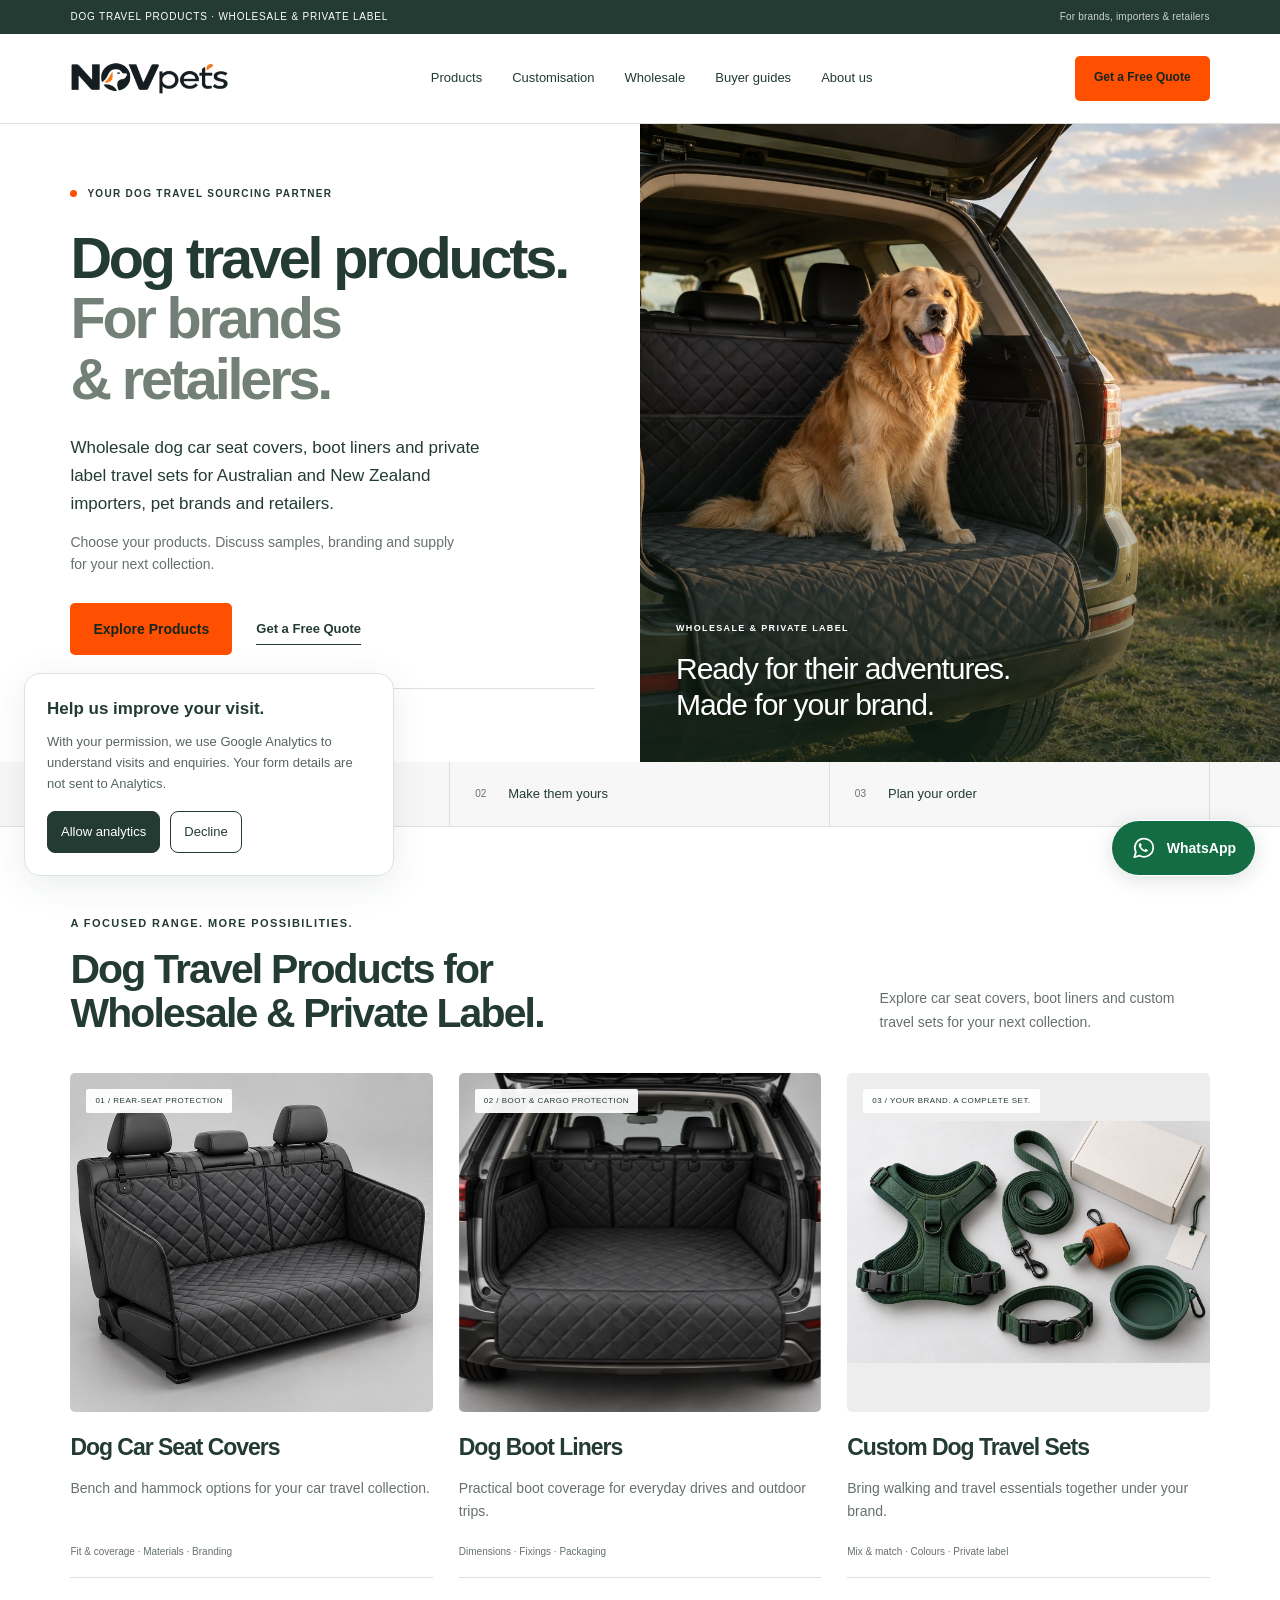
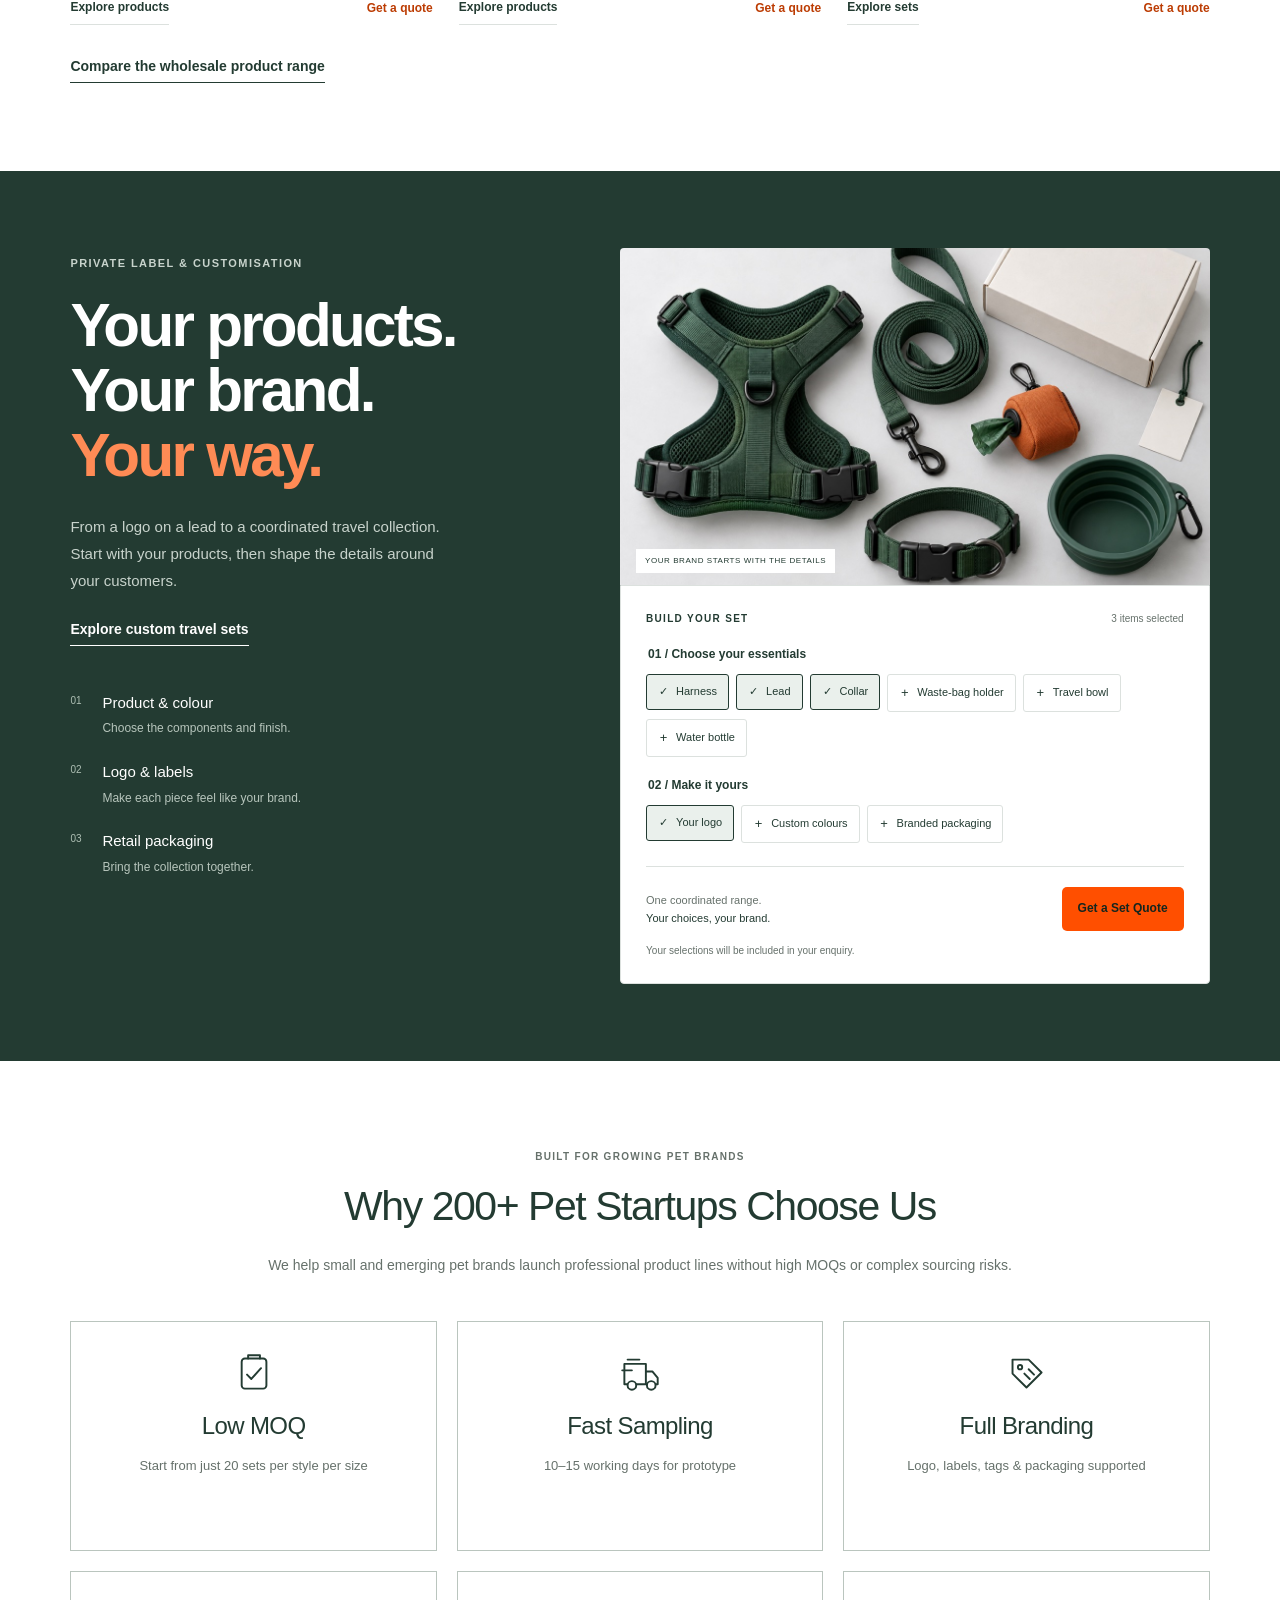
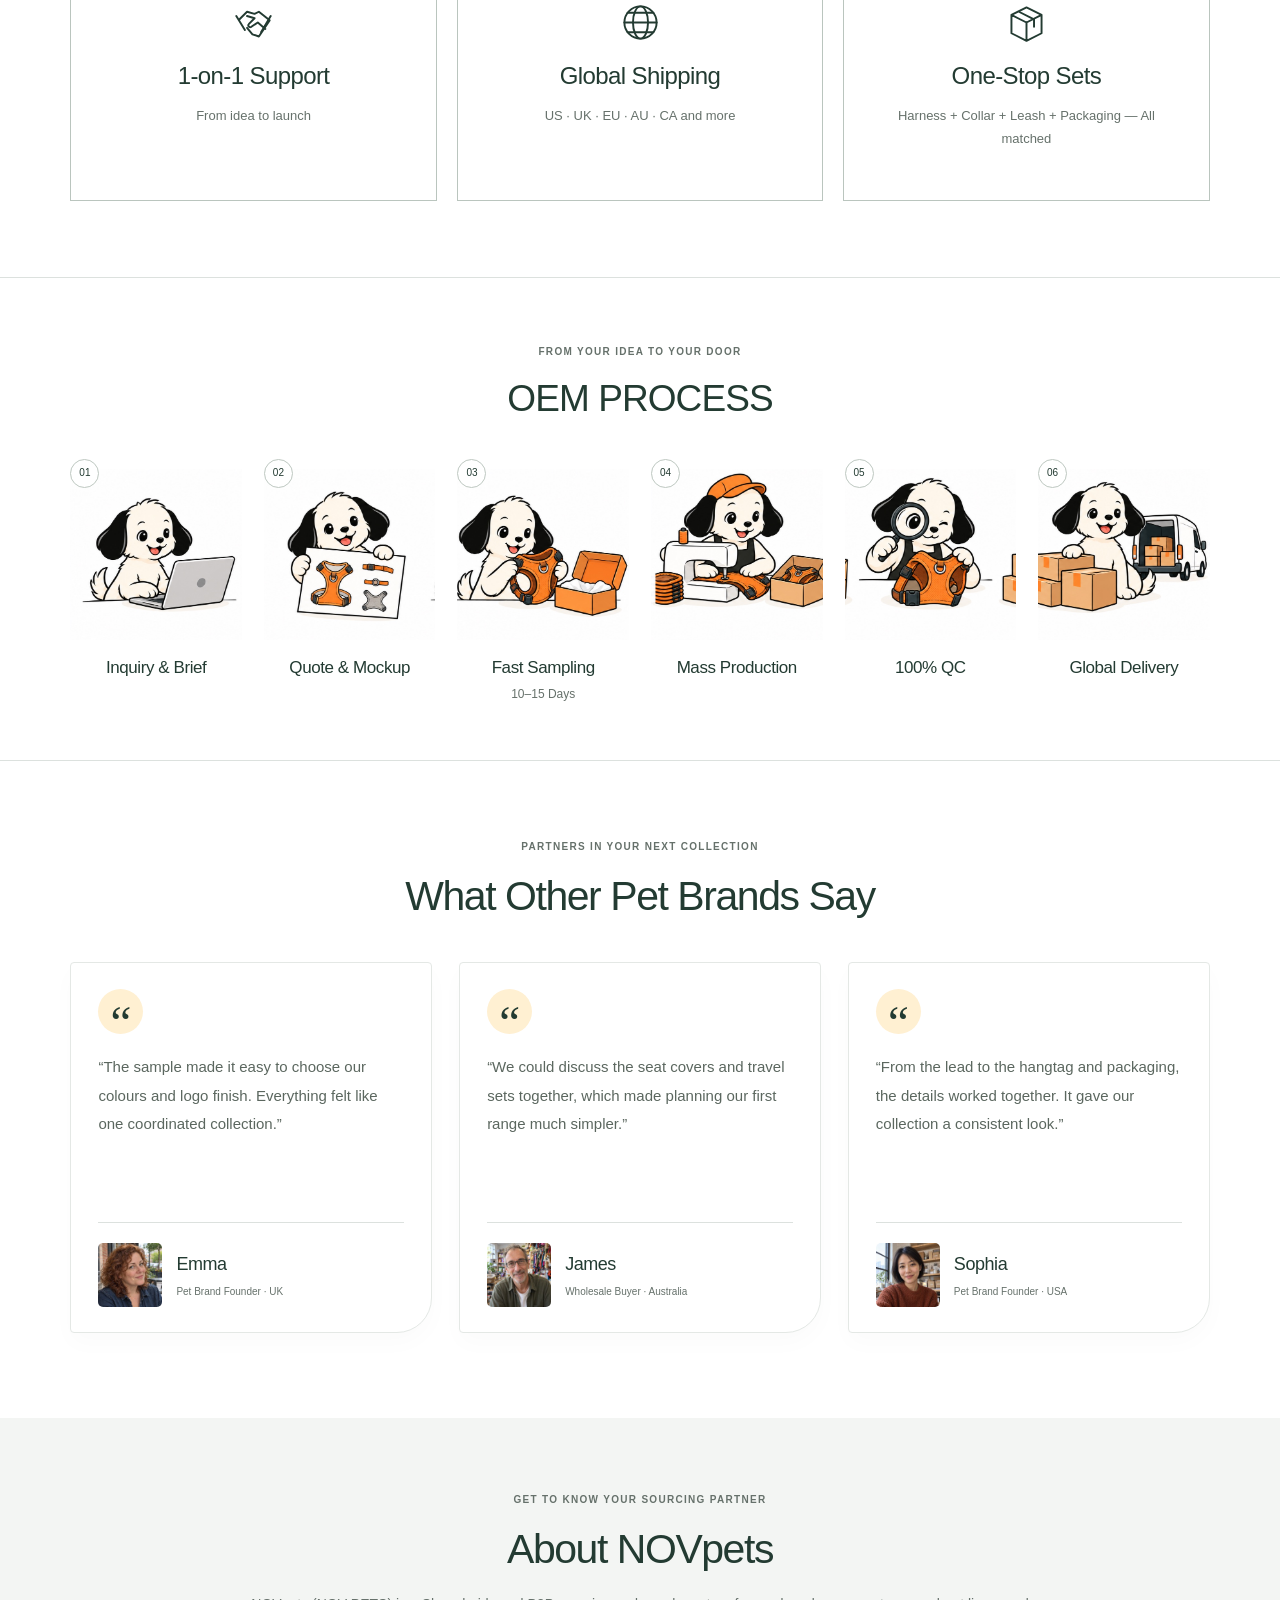
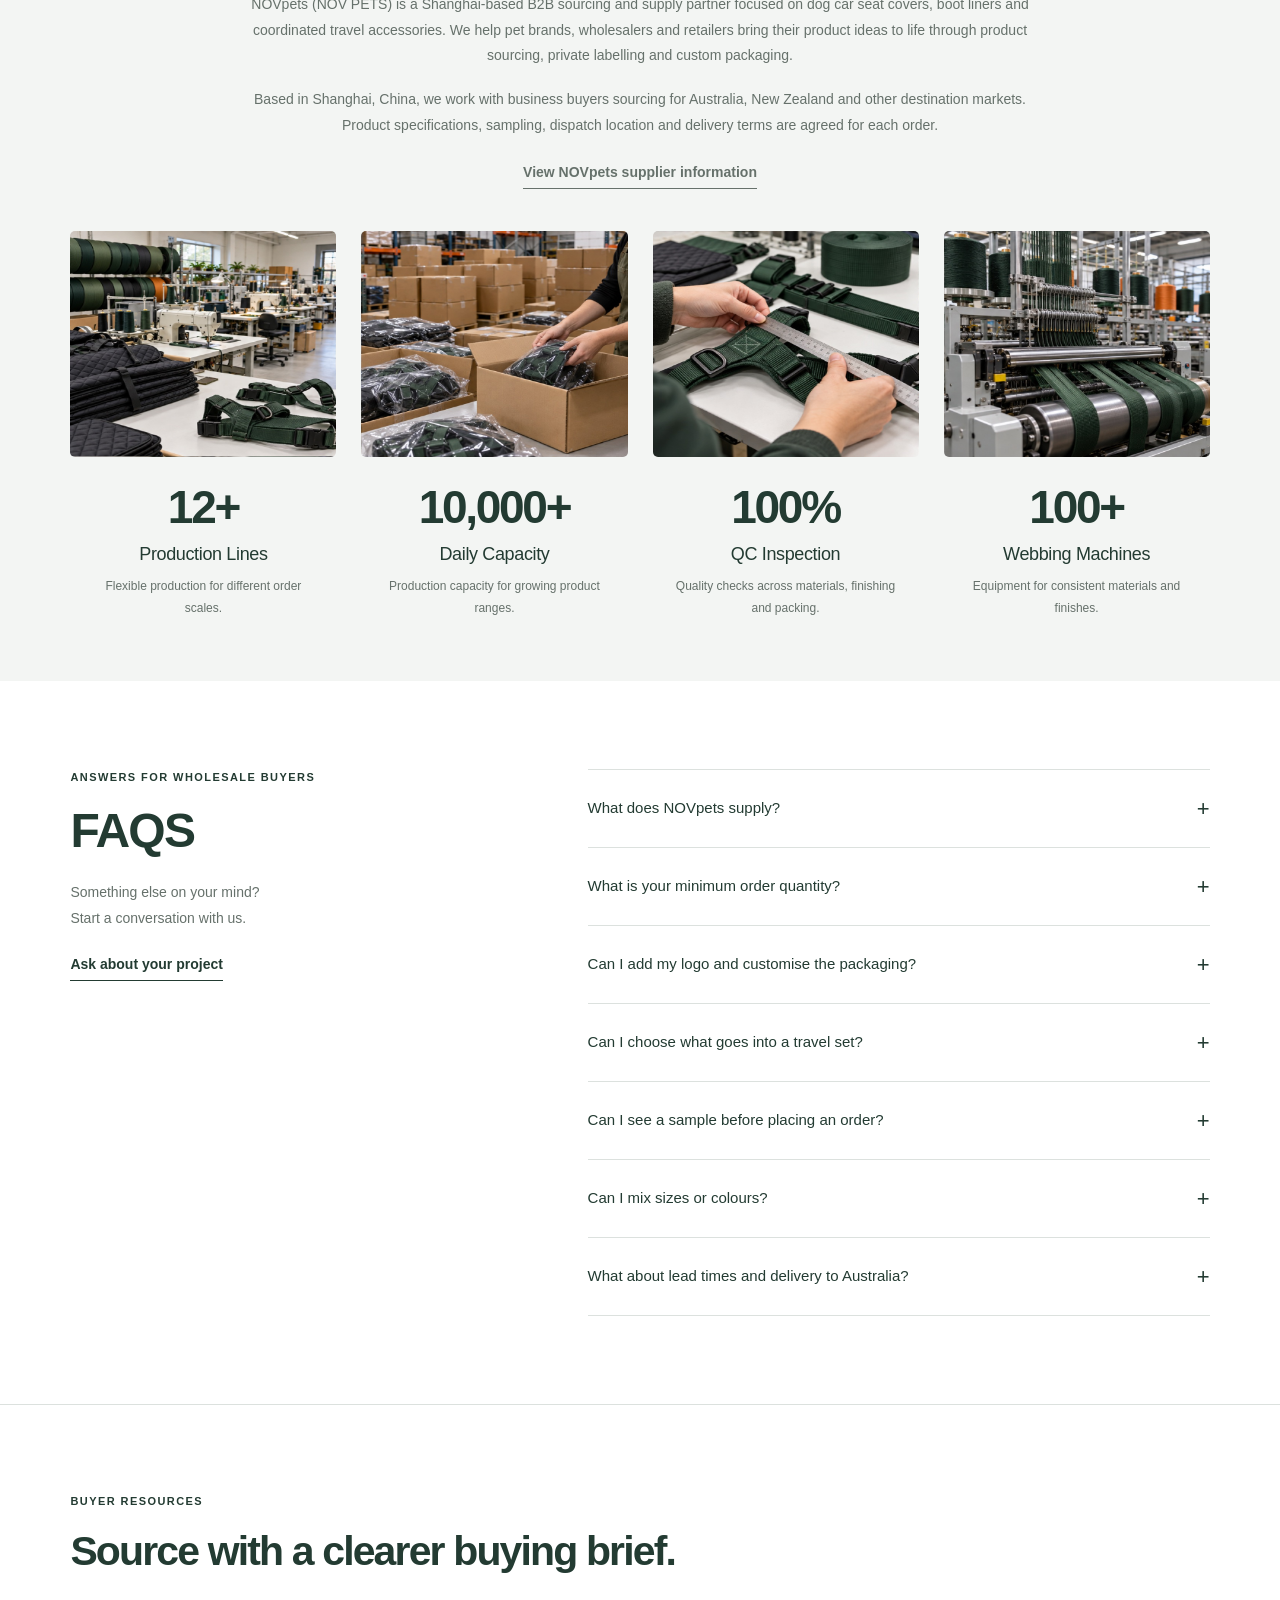
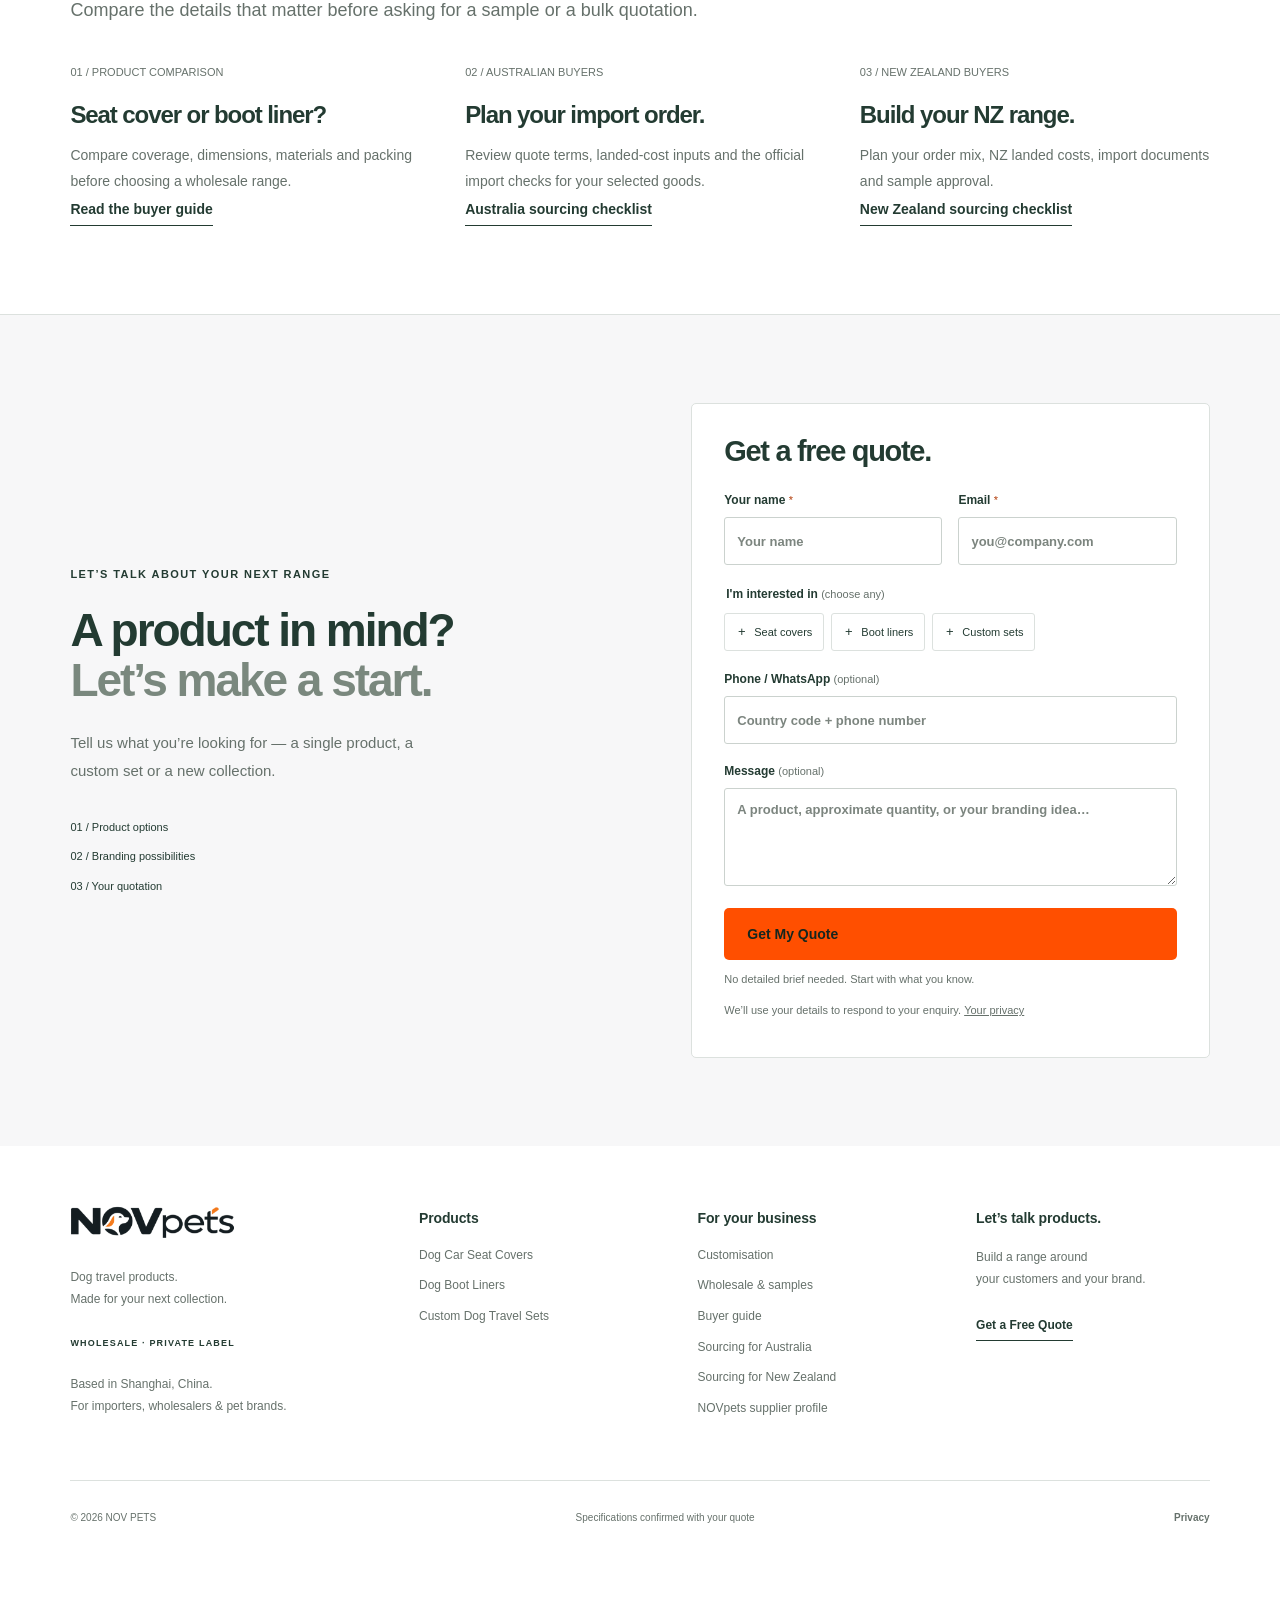
==== commit bbe3057e: "Remove homepage draft and concept image annotations" ====
--- a/index.html
+++ b/index.html
@@ -1,8 +1,8 @@
-<!doctype html><html lang="en-AU"><head><meta charset="utf-8"><meta name="viewport" content="width=device-width,initial-scale=1"><meta name="robots" content="index,follow,max-image-preview:large"><title>NOVpets | Dog Travel Products Supplier &amp; Wholesale</title><meta name="description" content="NOVpets: Shanghai-based B2B dog travel sourcing for Australian and New Zealand importers and pet brands. Wholesale seat covers, boot liners and private label sets."><meta name="theme-color" content="#233b32"><link rel="stylesheet" href="styles.css"><link rel="canonical" href="https://novpets.com/"><link rel="sitemap" type="application/xml" href="sitemap.xml"><link rel="icon" type="image/png" href="assets/novpets-logo-web.png"><meta property="og:type" content="website"><meta property="og:locale" content="en_AU"><meta property="og:site_name" content="NOVpets"><meta property="og:title" content="NOVpets | Dog Travel Products Supplier &amp; Wholesale"><meta property="og:description" content="NOVpets: Shanghai-based B2B dog travel sourcing for Australian and New Zealand importers and pet brands. Wholesale seat covers, boot liners and private label sets."><meta property="og:url" content="https://novpets.com/"><meta property="og:image" content="https://novpets.com/assets/hero.jpg"><meta property="og:image:alt" content="Dog boot liner concept in a vehicle at a coastal campsite"><meta name="twitter:card" content="summary_large_image"><meta name="google-site-verification" content="BcWbYqh53Init03qD-btotaHHopyrvXtDoA0DKR6nqk"><script type="application/ld+json">{"@context":"https://schema.org","@graph":[{"@type":"Organization","@id":"https://novpets.com/#organization","name":"NOV PETS","url":"https://novpets.com/","logo":{"@type":"ImageObject","url":"https://novpets.com/assets/novpets-logo-web.png"},"description":"Shanghai-based B2B sourcing and supply partner focused on dog car seat covers, boot liners and private label travel accessories for importers, wholesalers, pet brands and retailers.","address":{"@type":"PostalAddress","addressLocality":"Shanghai","addressCountry":"CN"},"alternateName":"NOVpets"},{"@type":"WebSite","@id":"https://novpets.com/#website","url":"https://novpets.com/","name":"NOVpets","inLanguage":"en-AU","publisher":{"@id":"https://novpets.com/#organization"},"alternateName":"NOV PETS"},{"@type":"WebPage","@id":"https://novpets.com/#page","url":"https://novpets.com/","name":"Dog Travel Products Supplier","description":"NOVpets: Shanghai-based B2B dog travel sourcing for Australian and New Zealand importers and pet brands. Wholesale seat covers, boot liners and private label sets.","inLanguage":"en-AU","isPartOf":{"@id":"https://novpets.com/#website"},"publisher":{"@id":"https://novpets.com/#organization"}},{"@type":"ItemList","@id":"https://novpets.com/#products-list","name":"Dog travel product ranges","itemListElement":[{"@type":"ListItem","position":1,"name":"Dog Car Seat Covers","url":"https://novpets.com/dog-car-seat-covers.html"},{"@type":"ListItem","position":2,"name":"Dog Boot Liners","url":"https://novpets.com/dog-boot-liners.html"},{"@type":"ListItem","position":3,"name":"Custom Dog Travel Sets","url":"https://novpets.com/custom-dog-travel-sets.html"}]}]}</script></head><body><a class="skip" href="#main">Skip to content</a><div class="topbar"><span>DOG TRAVEL PRODUCTS · WHOLESALE & PRIVATE LABEL</span><span>For brands, importers & retailers</span></div><header class="site-header"><a class="logo" href="index.html" aria-label="NOV PETS home"><span class="brand-image"><img src="assets/novpets-logo-web.png" width="650" height="217" alt="NOVpets"></span></a><nav id="main-navigation" aria-label="Main navigation"><a href="dog-travel-products.html" >Products</a><a href="index.html#customisation" >Customisation</a><a href="wholesale.html" >Wholesale</a><a href="buyer-guide.html">Buyer guides</a><a href="index.html#about">About us</a></nav><button class="button orange" data-quote="">Get a Free Quote </button><button class="menu-toggle" aria-controls="main-navigation" aria-expanded="false" aria-label="Open menu"><span></span><span></span></button></header><main id="main"><section class="hero"><div class="hero-copy"><p class="eyebrow"><span class="status-dot"></span> YOUR DOG TRAVEL SOURCING PARTNER</p><h1>Dog travel products.<br><span>For brands<br>&amp; retailers.</span></h1><p class="hero-intro">Wholesale dog car seat covers, boot liners and private label travel sets for Australian and New Zealand importers, pet brands and retailers.</p><p class="hero-sub">Choose your products. Discuss samples, branding and supply for your next collection.</p><div class="hero-actions"><a class="button orange" href="dog-travel-products.html">Explore Products </a><button class="text-link" data-quote="">Get a Free Quote </button></div><div class="hero-proof"><span>Wholesale supply</span><span>Brand customisation</span><span>AU / NZ focus</span></div></div><div class="hero-picture"><img src="assets/hero.jpg" alt="Concept of a dog boot liner in a vehicle at a coastal campsite" width="1536" height="1024" fetchpriority="high"><div class="hero-overlay"><span>WHOLESALE &amp; PRIVATE LABEL</span><p>Ready for their adventures.<br>Made for your brand.</p></div></div></section><div class="quick-links"><a href="#products"><span>01</span> Find your products </a><a href="#customisation"><span>02</span> Make them yours </a><a href="#how-it-works"><span>03</span> Plan your order </a></div>
-<section class="section" id="products"><div class="section-heading"><div><p class="eyebrow">A FOCUSED RANGE. MORE POSSIBILITIES.</p><h2>Dog Travel Products for<br>Wholesale &amp; Private Label.</h2></div><p>Explore car seat covers, boot liners and custom travel sets for your next collection.</p></div><div class="product-grid"><article class="product-card"><a class="product-visual" href="dog-car-seat-covers.html"><div class="catalogue-photo seat " role="img" aria-label="Concept of a dog rear-seat cover"></div><span class="photo-tag">01 / REAR-SEAT PROTECTION</span><span class="image-note">CONCEPT IMAGE</span></a><div class="card-heading"><h3><a href="dog-car-seat-covers.html">Dog Car Seat Covers</a></h3></div><p>Bench and hammock options for your car travel collection.</p><div class="card-meta">Fit & coverage · Materials · Branding</div><div class="card-actions"><a class="text-link" href="dog-car-seat-covers.html">Explore products </a><button class="text-link" data-quote="seat">Get a quote</button></div></article><article class="product-card"><a class="product-visual" href="dog-boot-liners.html"><div class="catalogue-photo boot " role="img" aria-label="Concept of a dog boot liner"></div><span class="photo-tag">02 / BOOT & CARGO PROTECTION</span><span class="image-note">CONCEPT IMAGE</span></a><div class="card-heading"><h3><a href="dog-boot-liners.html">Dog Boot Liners</a></h3></div><p>Practical boot coverage for everyday drives and outdoor trips.</p><div class="card-meta">Dimensions · Fixings · Packaging</div><div class="card-actions"><a class="text-link" href="dog-boot-liners.html">Explore products </a><button class="text-link" data-quote="boot">Get a quote</button></div></article><article class="product-card"><a class="product-visual" href="custom-dog-travel-sets.html"><img class="set-photo " src="assets/custom-travel-set-web.jpg" alt="Concept of a coordinated green harness, lead, collar, travel bowl and branded-packaging options" width="1536" height="1024" loading="lazy"><span class="photo-tag">03 / YOUR BRAND. A COMPLETE SET.</span><span class="image-note">CONCEPT IMAGE</span></a><div class="card-heading"><h3><a href="custom-dog-travel-sets.html">Custom Dog Travel Sets</a></h3></div><p>Bring walking and travel essentials together under your brand.</p><div class="card-meta">Mix & match · Colours · Private label</div><div class="card-actions"><a class="text-link" href="custom-dog-travel-sets.html">Explore sets </a><button class="text-link" data-quote="sets">Get a quote</button></div></article></div><div class="range-link"><a class="text-link" href="dog-travel-products.html">Compare the wholesale product range</a></div></section>
-<section class="custom-section" id="customisation"><div class="section custom-intro"><div><p class="eyebrow">PRIVATE LABEL & CUSTOMISATION</p><h2>Your products.<br>Your brand.<br><span>Your way.</span></h2><p>From a logo on a lead to a coordinated travel collection. Start with your products, then shape the details around your customers.</p><a class="text-link" href="custom-dog-travel-sets.html">Explore custom travel sets </a><div class="custom-points"><div><span>01</span><b>Product & colour</b><p>Choose the components and finish.</p></div><div><span>02</span><b>Logo & labels</b><p>Make each piece feel like your brand.</p></div><div><span>03</span><b>Retail packaging</b><p>Bring the collection together.</p></div></div></div><div class="custom-right"><div class="custom-photo"><img class="set-photo " src="assets/custom-travel-set-web.jpg" alt="Concept of a coordinated green harness, lead, collar, travel bowl and branded-packaging options" width="1536" height="1024" loading="lazy"><span class="custom-photo-label">YOUR BRAND STARTS WITH THE DETAILS</span></div><div class="set-builder" aria-label="Custom travel set planner"><div class="builder-top"><span class="eyebrow">BUILD YOUR SET</span><span class="builder-count" aria-live="polite">3 items selected</span></div><fieldset><legend>01 / Choose your essentials</legend><div class="builder-options"><label class="choice"><input type="checkbox" name="component" value="Harness" checked><span>Harness</span></label><label class="choice"><input type="checkbox" name="component" value="Lead" checked><span>Lead</span></label><label class="choice"><input type="checkbox" name="component" value="Collar" checked><span>Collar</span></label><label class="choice"><input type="checkbox" name="component" value="Waste-bag holder" ><span>Waste-bag holder</span></label><label class="choice"><input type="checkbox" name="component" value="Travel bowl" ><span>Travel bowl</span></label><label class="choice"><input type="checkbox" name="component" value="Water bottle" ><span>Water bottle</span></label></div></fieldset><fieldset><legend>02 / Make it yours</legend><div class="builder-options"><label class="choice"><input type="checkbox" name="custom" value="Your logo" checked><span>Your logo</span></label><label class="choice"><input type="checkbox" name="custom" value="Custom colours" ><span>Custom colours</span></label><label class="choice"><input type="checkbox" name="custom" value="Branded packaging" ><span>Branded packaging</span></label></div></fieldset><div class="builder-bottom"><p>One coordinated range.<br><strong>Your choices, your brand.</strong></p><button class="button orange" data-build-quote>Get a Set Quote </button></div><p class="builder-hint" role="status">Your selections will be included in your enquiry.</p></div></div></div></section>
-<section class="section supplier-benefits" data-nosnippet id="why-us"><div class="editorial-heading"><p class="eyebrow">BUILT FOR GROWING PET BRANDS</p><h2>Why 200+ Pet Startups Choose Us</h2><p>We help small and emerging pet brands launch professional product lines without high MOQs or complex sourcing risks.</p></div><div class="supplier-grid"><article><svg viewBox="0 0 40 40" fill="none" stroke="currentColor" stroke-width="1.8" stroke-linecap="round" stroke-linejoin="round" aria-hidden="true"><rect x="9" y="7" width="23" height="28" rx="3"/><path d="M15 7V4h11v3M14 22l4 4 9-10"/></svg><h3>Low MOQ</h3><p>Start from just 20 sets per style per size</p></article><article><svg viewBox="0 0 40 40" fill="none" stroke="currentColor" stroke-width="1.8" stroke-linecap="round" stroke-linejoin="round" aria-hidden="true"><path d="M5 12h20v19H5zM25 19h6l5 6v6H25M8 8h11M3 18h9"/><circle cx="12" cy="32" r="4" fill="white"/><circle cx="30" cy="32" r="4" fill="white"/></svg><h3>Fast Sampling</h3><p>10–15 working days for prototype</p></article><article><svg viewBox="0 0 40 40" fill="none" stroke="currentColor" stroke-width="1.8" stroke-linecap="round" stroke-linejoin="round" aria-hidden="true"><path d="M7 8h15l12 12-14 14L7 21z"/><circle cx="14" cy="15" r="2"/><path d="M22 17l5 5M18 21l5 5"/></svg><h3>Full Branding</h3><p>Logo, labels, tags &amp; packaging supported</p></article><article><svg viewBox="0 0 40 40" fill="none" stroke="currentColor" stroke-width="1.8" stroke-linecap="round" stroke-linejoin="round" aria-hidden="true"><path d="M7 17l7-7 7 2 4-2 10 8-10 15-6-2-5-6M4 14l8 13M36 14l-9 15M14 14l7 2-5 5c-2 2 0 4 2 3l6-4 7 6"/></svg><h3>1-on-1 Support</h3><p>From idea to launch</p></article><article><svg viewBox="0 0 40 40" fill="none" stroke="currentColor" stroke-width="1.8" stroke-linecap="round" stroke-linejoin="round" aria-hidden="true"><circle cx="20" cy="20" r="15"/><ellipse cx="20" cy="20" rx="7" ry="15"/><path d="M5 20h30M8 11h24M8 29h24"/></svg><h3>Global Shipping</h3><p>US · UK · EU · AU · CA and more</p></article><article><svg viewBox="0 0 40 40" fill="none" stroke="currentColor" stroke-width="1.8" stroke-linecap="round" stroke-linejoin="round" aria-hidden="true"><path d="M6 13l14-7 14 7v17l-14 7-14-7zM6 13l14 7 14-7M20 20v17M13 10l14 7v7"/></svg><h3>One-Stop Sets</h3><p>Harness + Collar + Leash + Packaging — All matched</p></article></div><p class="draft-caption">Draft claims for layout review · customer count, minimum quantities and lead times to be verified.</p></section>
-<section class="process-section illustrated-process" data-nosnippet id="how-it-works"><div class="section"><div class="editorial-heading"><p class="eyebrow">FROM YOUR IDEA TO YOUR DOOR</p><h2>OEM Process</h2></div><ol class="comic-process"><li><span class="step-number">01</span><div class="process-art art-1" role="img" aria-label="Puppy illustration: Inquiry &amp; Brief"></div><h3>Inquiry &amp; Brief</h3></li><li><span class="step-number">02</span><div class="process-art art-2" role="img" aria-label="Puppy illustration: Quote &amp; Mockup"></div><h3>Quote &amp; Mockup</h3></li><li><span class="step-number">03</span><div class="process-art art-3" role="img" aria-label="Puppy illustration: Fast Sampling"></div><h3>Fast Sampling</h3><p>10–15 Days</p></li><li><span class="step-number">04</span><div class="process-art art-4" role="img" aria-label="Puppy illustration: Mass Production"></div><h3>Mass Production</h3></li><li><span class="step-number">05</span><div class="process-art art-5" role="img" aria-label="Puppy illustration: 100% QC"></div><h3>100% QC</h3></li><li><span class="step-number">06</span><div class="process-art art-6" role="img" aria-label="Puppy illustration: Global Delivery"></div><h3>Global Delivery</h3></li></ol><p class="draft-caption">Illustrative process · sampling time and inspection coverage to be confirmed.</p></div></section><section class="section testimonial-section" data-nosnippet id="testimonials"><div class="editorial-heading"><p class="eyebrow">PARTNERS IN YOUR NEXT COLLECTION</p><h2>What Other Pet Brands Say</h2><p class="sample-disclosure">Design samples — fictional testimonials and AI-generated portraits, for layout review only.</p></div><div class="testimonial-grid"><figure class="testimonial-card"><span class="quote-mark" aria-hidden="true">“</span><blockquote>“The sample made it easy to choose our colours and logo finish. Everything felt like one coordinated collection.”</blockquote><figcaption><img class="buyer-avatar avatar-1" src="assets/avatar-emma-web.jpg" alt="Natural-style AI-generated placeholder portrait for Emma" width="64" height="64" loading="lazy"><span><b>Emma</b><span>Pet Brand Founder · UK</span></span></figcaption></figure><figure class="testimonial-card"><span class="quote-mark" aria-hidden="true">“</span><blockquote>“We could discuss the seat covers and travel sets together, which made planning our first range much simpler.”</blockquote><figcaption><img class="buyer-avatar avatar-2" src="assets/avatar-james-web.jpg" alt="Natural-style AI-generated placeholder portrait for James" width="64" height="64" loading="lazy"><span><b>James</b><span>Wholesale Buyer · Australia</span></span></figcaption></figure><figure class="testimonial-card"><span class="quote-mark" aria-hidden="true">“</span><blockquote>“From the lead to the hangtag and packaging, the details worked together. It gave our collection a consistent look.”</blockquote><figcaption><img class="buyer-avatar avatar-3" src="assets/avatar-sophia-web.jpg" alt="Natural-style AI-generated placeholder portrait for Sophia" width="64" height="64" loading="lazy"><span><b>Sophia</b><span>Pet Brand Founder · USA</span></span></figcaption></figure></div></section>
-<section class="about-section visual-about" id="about"><div class="section"><div class="editorial-heading"><p class="eyebrow">GET TO KNOW YOUR SOURCING PARTNER</p><h2>About NOVpets</h2><p>NOVpets (NOV PETS) is a Shanghai-based B2B sourcing and supply partner focused on dog car seat covers, boot liners and coordinated travel accessories. We help pet brands, wholesalers and retailers bring their product ideas to life through product sourcing, private labelling and custom packaging.</p><p>Based in Shanghai, China, we work with business buyers sourcing for Australia, New Zealand and other destination markets. Product specifications, sampling, dispatch location and delivery terms are agreed for each order.</p><p><a class="text-link" href="novpets-supplier-profile.html">View NOVpets supplier information</a></p></div><div class="capability-grid" data-nosnippet><article><div class="workshop-photo workshop-1" role="img" aria-label="Concept image: Sewing workstations and pet travel textiles"></div><strong>12+</strong><h3>Production Lines</h3><p>Flexible production for different order scales.</p></article><article><div class="workshop-photo workshop-2" role="img" aria-label="Concept image: Pet products and cartons being packed"></div><strong>10,000+</strong><h3>Daily Capacity</h3><p>Production capacity for growing product ranges.</p></article><article><div class="workshop-photo workshop-3" role="img" aria-label="Concept image: Inspection of webbing and stitching"></div><strong>100%</strong><h3>QC Inspection</h3><p>Quality checks across materials, finishing and packing.</p></article><article><div class="workshop-photo workshop-4" role="img" aria-label="Concept image: Textile webbing machinery"></div><strong>100+</strong><h3>Webbing Machines</h3><p>Equipment for consistent materials and finishes.</p></article></div><p class="draft-caption">Illustrative capability figures · to be verified before launch. AI-generated workshop images are not photographs of NOV PETS facilities.</p></div></section>
+<!doctype html><html lang="en-AU"><head><meta charset="utf-8"><meta name="viewport" content="width=device-width,initial-scale=1"><meta name="robots" content="index,follow,max-image-preview:large"><title>NOVpets | Dog Travel Products Supplier &amp; Wholesale</title><meta name="description" content="NOVpets: Shanghai-based B2B dog travel sourcing for Australian and New Zealand importers and pet brands. Wholesale seat covers, boot liners and private label sets."><meta name="theme-color" content="#233b32"><link rel="stylesheet" href="styles.css"><link rel="canonical" href="https://novpets.com/"><link rel="sitemap" type="application/xml" href="sitemap.xml"><link rel="icon" type="image/png" href="assets/novpets-logo-web.png"><meta property="og:type" content="website"><meta property="og:locale" content="en_AU"><meta property="og:site_name" content="NOVpets"><meta property="og:title" content="NOVpets | Dog Travel Products Supplier &amp; Wholesale"><meta property="og:description" content="NOVpets: Shanghai-based B2B dog travel sourcing for Australian and New Zealand importers and pet brands. Wholesale seat covers, boot liners and private label sets."><meta property="og:url" content="https://novpets.com/"><meta property="og:image" content="https://novpets.com/assets/hero.jpg"><meta property="og:image:alt" content="Dog boot liner in a vehicle at a coastal campsite"><meta name="twitter:card" content="summary_large_image"><meta name="google-site-verification" content="BcWbYqh53Init03qD-btotaHHopyrvXtDoA0DKR6nqk"><script type="application/ld+json">{"@context":"https://schema.org","@graph":[{"@type":"Organization","@id":"https://novpets.com/#organization","name":"NOV PETS","url":"https://novpets.com/","logo":{"@type":"ImageObject","url":"https://novpets.com/assets/novpets-logo-web.png"},"description":"Shanghai-based B2B sourcing and supply partner focused on dog car seat covers, boot liners and private label travel accessories for importers, wholesalers, pet brands and retailers.","address":{"@type":"PostalAddress","addressLocality":"Shanghai","addressCountry":"CN"},"alternateName":"NOVpets"},{"@type":"WebSite","@id":"https://novpets.com/#website","url":"https://novpets.com/","name":"NOVpets","inLanguage":"en-AU","publisher":{"@id":"https://novpets.com/#organization"},"alternateName":"NOV PETS"},{"@type":"WebPage","@id":"https://novpets.com/#page","url":"https://novpets.com/","name":"Dog Travel Products Supplier","description":"NOVpets: Shanghai-based B2B dog travel sourcing for Australian and New Zealand importers and pet brands. Wholesale seat covers, boot liners and private label sets.","inLanguage":"en-AU","isPartOf":{"@id":"https://novpets.com/#website"},"publisher":{"@id":"https://novpets.com/#organization"}},{"@type":"ItemList","@id":"https://novpets.com/#products-list","name":"Dog travel product ranges","itemListElement":[{"@type":"ListItem","position":1,"name":"Dog Car Seat Covers","url":"https://novpets.com/dog-car-seat-covers.html"},{"@type":"ListItem","position":2,"name":"Dog Boot Liners","url":"https://novpets.com/dog-boot-liners.html"},{"@type":"ListItem","position":3,"name":"Custom Dog Travel Sets","url":"https://novpets.com/custom-dog-travel-sets.html"}]}]}</script></head><body><a class="skip" href="#main">Skip to content</a><div class="topbar"><span>DOG TRAVEL PRODUCTS · WHOLESALE & PRIVATE LABEL</span><span>For brands, importers & retailers</span></div><header class="site-header"><a class="logo" href="index.html" aria-label="NOV PETS home"><span class="brand-image"><img src="assets/novpets-logo-web.png" width="650" height="217" alt="NOVpets"></span></a><nav id="main-navigation" aria-label="Main navigation"><a href="dog-travel-products.html" >Products</a><a href="index.html#customisation" >Customisation</a><a href="wholesale.html" >Wholesale</a><a href="buyer-guide.html">Buyer guides</a><a href="index.html#about">About us</a></nav><button class="button orange" data-quote="">Get a Free Quote </button><button class="menu-toggle" aria-controls="main-navigation" aria-expanded="false" aria-label="Open menu"><span></span><span></span></button></header><main id="main"><section class="hero"><div class="hero-copy"><p class="eyebrow"><span class="status-dot"></span> YOUR DOG TRAVEL SOURCING PARTNER</p><h1>Dog travel products.<br><span>For brands<br>&amp; retailers.</span></h1><p class="hero-intro">Wholesale dog car seat covers, boot liners and private label travel sets for Australian and New Zealand importers, pet brands and retailers.</p><p class="hero-sub">Choose your products. Discuss samples, branding and supply for your next collection.</p><div class="hero-actions"><a class="button orange" href="dog-travel-products.html">Explore Products </a><button class="text-link" data-quote="">Get a Free Quote </button></div><div class="hero-proof"><span>Wholesale supply</span><span>Brand customisation</span><span>AU / NZ focus</span></div></div><div class="hero-picture"><img src="assets/hero.jpg" alt="A dog boot liner in a vehicle at a coastal campsite" width="1536" height="1024" fetchpriority="high"><div class="hero-overlay"><span>WHOLESALE &amp; PRIVATE LABEL</span><p>Ready for their adventures.<br>Made for your brand.</p></div></div></section><div class="quick-links"><a href="#products"><span>01</span> Find your products </a><a href="#customisation"><span>02</span> Make them yours </a><a href="#how-it-works"><span>03</span> Plan your order </a></div>
+<section class="section" id="products"><div class="section-heading"><div><p class="eyebrow">A FOCUSED RANGE. MORE POSSIBILITIES.</p><h2>Dog Travel Products for<br>Wholesale &amp; Private Label.</h2></div><p>Explore car seat covers, boot liners and custom travel sets for your next collection.</p></div><div class="product-grid"><article class="product-card"><a class="product-visual" href="dog-car-seat-covers.html"><div class="catalogue-photo seat " role="img" aria-label="A dog rear-seat cover"></div><span class="photo-tag">01 / REAR-SEAT PROTECTION</span></a><div class="card-heading"><h3><a href="dog-car-seat-covers.html">Dog Car Seat Covers</a></h3></div><p>Bench and hammock options for your car travel collection.</p><div class="card-meta">Fit & coverage · Materials · Branding</div><div class="card-actions"><a class="text-link" href="dog-car-seat-covers.html">Explore products </a><button class="text-link" data-quote="seat">Get a quote</button></div></article><article class="product-card"><a class="product-visual" href="dog-boot-liners.html"><div class="catalogue-photo boot " role="img" aria-label="A dog boot liner"></div><span class="photo-tag">02 / BOOT & CARGO PROTECTION</span></a><div class="card-heading"><h3><a href="dog-boot-liners.html">Dog Boot Liners</a></h3></div><p>Practical boot coverage for everyday drives and outdoor trips.</p><div class="card-meta">Dimensions · Fixings · Packaging</div><div class="card-actions"><a class="text-link" href="dog-boot-liners.html">Explore products </a><button class="text-link" data-quote="boot">Get a quote</button></div></article><article class="product-card"><a class="product-visual" href="custom-dog-travel-sets.html"><img class="set-photo " src="assets/custom-travel-set-web.jpg" alt="A coordinated green harness, lead, collar, travel bowl and branded-packaging options" width="1536" height="1024" loading="lazy"><span class="photo-tag">03 / YOUR BRAND. A COMPLETE SET.</span></a><div class="card-heading"><h3><a href="custom-dog-travel-sets.html">Custom Dog Travel Sets</a></h3></div><p>Bring walking and travel essentials together under your brand.</p><div class="card-meta">Mix & match · Colours · Private label</div><div class="card-actions"><a class="text-link" href="custom-dog-travel-sets.html">Explore sets </a><button class="text-link" data-quote="sets">Get a quote</button></div></article></div><div class="range-link"><a class="text-link" href="dog-travel-products.html">Compare the wholesale product range</a></div></section>
+<section class="custom-section" id="customisation"><div class="section custom-intro"><div><p class="eyebrow">PRIVATE LABEL & CUSTOMISATION</p><h2>Your products.<br>Your brand.<br><span>Your way.</span></h2><p>From a logo on a lead to a coordinated travel collection. Start with your products, then shape the details around your customers.</p><a class="text-link" href="custom-dog-travel-sets.html">Explore custom travel sets </a><div class="custom-points"><div><span>01</span><b>Product & colour</b><p>Choose the components and finish.</p></div><div><span>02</span><b>Logo & labels</b><p>Make each piece feel like your brand.</p></div><div><span>03</span><b>Retail packaging</b><p>Bring the collection together.</p></div></div></div><div class="custom-right"><div class="custom-photo"><img class="set-photo " src="assets/custom-travel-set-web.jpg" alt="A coordinated green harness, lead, collar, travel bowl and branded-packaging options" width="1536" height="1024" loading="lazy"><span class="custom-photo-label">YOUR BRAND STARTS WITH THE DETAILS</span></div><div class="set-builder" aria-label="Custom travel set planner"><div class="builder-top"><span class="eyebrow">BUILD YOUR SET</span><span class="builder-count" aria-live="polite">3 items selected</span></div><fieldset><legend>01 / Choose your essentials</legend><div class="builder-options"><label class="choice"><input type="checkbox" name="component" value="Harness" checked><span>Harness</span></label><label class="choice"><input type="checkbox" name="component" value="Lead" checked><span>Lead</span></label><label class="choice"><input type="checkbox" name="component" value="Collar" checked><span>Collar</span></label><label class="choice"><input type="checkbox" name="component" value="Waste-bag holder" ><span>Waste-bag holder</span></label><label class="choice"><input type="checkbox" name="component" value="Travel bowl" ><span>Travel bowl</span></label><label class="choice"><input type="checkbox" name="component" value="Water bottle" ><span>Water bottle</span></label></div></fieldset><fieldset><legend>02 / Make it yours</legend><div class="builder-options"><label class="choice"><input type="checkbox" name="custom" value="Your logo" checked><span>Your logo</span></label><label class="choice"><input type="checkbox" name="custom" value="Custom colours" ><span>Custom colours</span></label><label class="choice"><input type="checkbox" name="custom" value="Branded packaging" ><span>Branded packaging</span></label></div></fieldset><div class="builder-bottom"><p>One coordinated range.<br><strong>Your choices, your brand.</strong></p><button class="button orange" data-build-quote>Get a Set Quote </button></div><p class="builder-hint" role="status">Your selections will be included in your enquiry.</p></div></div></div></section>
+<section class="section supplier-benefits" data-nosnippet id="why-us"><div class="editorial-heading"><p class="eyebrow">BUILT FOR GROWING PET BRANDS</p><h2>Why 200+ Pet Startups Choose Us</h2><p>We help small and emerging pet brands launch professional product lines without high MOQs or complex sourcing risks.</p></div><div class="supplier-grid"><article><svg viewBox="0 0 40 40" fill="none" stroke="currentColor" stroke-width="1.8" stroke-linecap="round" stroke-linejoin="round" aria-hidden="true"><rect x="9" y="7" width="23" height="28" rx="3"/><path d="M15 7V4h11v3M14 22l4 4 9-10"/></svg><h3>Low MOQ</h3><p>Start from just 20 sets per style per size</p></article><article><svg viewBox="0 0 40 40" fill="none" stroke="currentColor" stroke-width="1.8" stroke-linecap="round" stroke-linejoin="round" aria-hidden="true"><path d="M5 12h20v19H5zM25 19h6l5 6v6H25M8 8h11M3 18h9"/><circle cx="12" cy="32" r="4" fill="white"/><circle cx="30" cy="32" r="4" fill="white"/></svg><h3>Fast Sampling</h3><p>10–15 working days for prototype</p></article><article><svg viewBox="0 0 40 40" fill="none" stroke="currentColor" stroke-width="1.8" stroke-linecap="round" stroke-linejoin="round" aria-hidden="true"><path d="M7 8h15l12 12-14 14L7 21z"/><circle cx="14" cy="15" r="2"/><path d="M22 17l5 5M18 21l5 5"/></svg><h3>Full Branding</h3><p>Logo, labels, tags &amp; packaging supported</p></article><article><svg viewBox="0 0 40 40" fill="none" stroke="currentColor" stroke-width="1.8" stroke-linecap="round" stroke-linejoin="round" aria-hidden="true"><path d="M7 17l7-7 7 2 4-2 10 8-10 15-6-2-5-6M4 14l8 13M36 14l-9 15M14 14l7 2-5 5c-2 2 0 4 2 3l6-4 7 6"/></svg><h3>1-on-1 Support</h3><p>From idea to launch</p></article><article><svg viewBox="0 0 40 40" fill="none" stroke="currentColor" stroke-width="1.8" stroke-linecap="round" stroke-linejoin="round" aria-hidden="true"><circle cx="20" cy="20" r="15"/><ellipse cx="20" cy="20" rx="7" ry="15"/><path d="M5 20h30M8 11h24M8 29h24"/></svg><h3>Global Shipping</h3><p>US · UK · EU · AU · CA and more</p></article><article><svg viewBox="0 0 40 40" fill="none" stroke="currentColor" stroke-width="1.8" stroke-linecap="round" stroke-linejoin="round" aria-hidden="true"><path d="M6 13l14-7 14 7v17l-14 7-14-7zM6 13l14 7 14-7M20 20v17M13 10l14 7v7"/></svg><h3>One-Stop Sets</h3><p>Harness + Collar + Leash + Packaging — All matched</p></article></div></section>
+<section class="process-section illustrated-process" data-nosnippet id="how-it-works"><div class="section"><div class="editorial-heading"><p class="eyebrow">FROM YOUR IDEA TO YOUR DOOR</p><h2>OEM Process</h2></div><ol class="comic-process"><li><span class="step-number">01</span><div class="process-art art-1" role="img" aria-label="Puppy illustration: Inquiry &amp; Brief"></div><h3>Inquiry &amp; Brief</h3></li><li><span class="step-number">02</span><div class="process-art art-2" role="img" aria-label="Puppy illustration: Quote &amp; Mockup"></div><h3>Quote &amp; Mockup</h3></li><li><span class="step-number">03</span><div class="process-art art-3" role="img" aria-label="Puppy illustration: Fast Sampling"></div><h3>Fast Sampling</h3><p>10–15 Days</p></li><li><span class="step-number">04</span><div class="process-art art-4" role="img" aria-label="Puppy illustration: Mass Production"></div><h3>Mass Production</h3></li><li><span class="step-number">05</span><div class="process-art art-5" role="img" aria-label="Puppy illustration: 100% QC"></div><h3>100% QC</h3></li><li><span class="step-number">06</span><div class="process-art art-6" role="img" aria-label="Puppy illustration: Global Delivery"></div><h3>Global Delivery</h3></li></ol></div></section><section class="section testimonial-section" data-nosnippet id="testimonials"><div class="editorial-heading"><p class="eyebrow">PARTNERS IN YOUR NEXT COLLECTION</p><h2>What Other Pet Brands Say</h2></div><div class="testimonial-grid"><figure class="testimonial-card"><span class="quote-mark" aria-hidden="true">“</span><blockquote>“The sample made it easy to choose our colours and logo finish. Everything felt like one coordinated collection.”</blockquote><figcaption><img class="buyer-avatar avatar-1" src="assets/avatar-emma-web.jpg" alt="Emma" width="64" height="64" loading="lazy"><span><b>Emma</b><span>Pet Brand Founder · UK</span></span></figcaption></figure><figure class="testimonial-card"><span class="quote-mark" aria-hidden="true">“</span><blockquote>“We could discuss the seat covers and travel sets together, which made planning our first range much simpler.”</blockquote><figcaption><img class="buyer-avatar avatar-2" src="assets/avatar-james-web.jpg" alt="James" width="64" height="64" loading="lazy"><span><b>James</b><span>Wholesale Buyer · Australia</span></span></figcaption></figure><figure class="testimonial-card"><span class="quote-mark" aria-hidden="true">“</span><blockquote>“From the lead to the hangtag and packaging, the details worked together. It gave our collection a consistent look.”</blockquote><figcaption><img class="buyer-avatar avatar-3" src="assets/avatar-sophia-web.jpg" alt="Sophia" width="64" height="64" loading="lazy"><span><b>Sophia</b><span>Pet Brand Founder · USA</span></span></figcaption></figure></div></section>
+<section class="about-section visual-about" id="about"><div class="section"><div class="editorial-heading"><p class="eyebrow">GET TO KNOW YOUR SOURCING PARTNER</p><h2>About NOVpets</h2><p>NOVpets (NOV PETS) is a Shanghai-based B2B sourcing and supply partner focused on dog car seat covers, boot liners and coordinated travel accessories. We help pet brands, wholesalers and retailers bring their product ideas to life through product sourcing, private labelling and custom packaging.</p><p>Based in Shanghai, China, we work with business buyers sourcing for Australia, New Zealand and other destination markets. Product specifications, sampling, dispatch location and delivery terms are agreed for each order.</p><p><a class="text-link" href="novpets-supplier-profile.html">View NOVpets supplier information</a></p></div><div class="capability-grid" data-nosnippet><article><div class="workshop-photo workshop-1" role="img" aria-label="Sewing workstations and pet travel textiles"></div><strong>12+</strong><h3>Production Lines</h3><p>Flexible production for different order scales.</p></article><article><div class="workshop-photo workshop-2" role="img" aria-label="Pet products and cartons being packed"></div><strong>10,000+</strong><h3>Daily Capacity</h3><p>Production capacity for growing product ranges.</p></article><article><div class="workshop-photo workshop-3" role="img" aria-label="Inspection of webbing and stitching"></div><strong>100%</strong><h3>QC Inspection</h3><p>Quality checks across materials, finishing and packing.</p></article><article><div class="workshop-photo workshop-4" role="img" aria-label="Textile webbing machinery"></div><strong>100+</strong><h3>Webbing Machines</h3><p>Equipment for consistent materials and finishes.</p></article></div></div></section>
 <section class="section faq-section" id="faq"><div><p class="eyebrow">ANSWERS FOR WHOLESALE BUYERS</p><h2>FAQS</h2><p>Something else on your mind?<br>Start a conversation with us.</p><button class="text-link" data-quote="">Ask about your project </button></div><div class="faq-list"><details><summary>What does NOVpets supply?<span aria-hidden="true">+</span></summary><p>NOVpets, also styled NOV PETS, is a B2B sourcing and supply partner based in Shanghai, China. Our focus is wholesale dog car seat covers, boot and cargo liners, and private label dog travel accessory sets for importers, wholesalers, pet brands and retailers sourcing for Australia and other markets.</p></details><details><summary>What is your minimum order quantity?<span aria-hidden="true">+</span></summary><p>MOQ depends on the product, colour and level of customisation. Tell us which products you’re considering and an approximate quantity, if you have one. We can start by discussing standard products or a branded range.</p></details><details><summary>Can I add my logo and customise the packaging?<span aria-hidden="true">+</span></summary><p>Let’s plan your logo, labels, hangtags and packaging together. Share your preferred finish or a reference image; the available methods and order requirements will be matched to the selected product.</p></details><details><summary>Can I choose what goes into a travel set?<span aria-hidden="true">+</span></summary><p>Yes — use the set planner to select your preferred combination of walking and travel accessories. You can also request a different combination in your enquiry. Final components, colours and size options are agreed before sampling.</p></details><details><summary>Can I see a sample before placing an order?<span aria-hidden="true">+</span></summary><p>Start with a sample discussion so you can review the product, fit, materials and branding. Sample costs, preparation time and shipping are confirmed for your selected products.</p></details><details><summary>Can I mix sizes or colours?<span aria-hidden="true">+</span></summary><p>Include your preferred size and colour mix in your enquiry. We’ll review the combination and confirm minimum quantities for each option with the quotation.</p></details><details><summary>What about lead times and delivery to Australia?<span aria-hidden="true">+</span></summary><p>Your quotation should separate sample preparation, production and shipping time. We’ll confirm the dispatch location, delivery destination and quotation terms for your order. Australian or New Zealand stock is not implied.</p></details></div></section>
-<section class="section buyer-content" id="buyer-resources"><p class="eyebrow">BUYER RESOURCES</p><h2>Source with a clearer buying brief.</h2><p class="buyer-lead">Compare the details that matter before asking for a sample or a bulk quotation.</p><div class="three-grid"><article><span>01 / PRODUCT COMPARISON</span><h3>Seat cover or boot liner?</h3><p>Compare coverage, dimensions, materials and packing before choosing a wholesale range.</p><a class="text-link" href="buyer-guide.html">Read the buyer guide</a></article><article><span>02 / AUSTRALIAN BUYERS</span><h3>Plan your import order.</h3><p>Review quote terms, landed-cost inputs and the official import checks for your selected goods.</p><a class="text-link" href="sourcing-dog-travel-products-australia.html">Australia sourcing checklist</a></article><article><span>03 / NEW ZEALAND BUYERS</span><h3>Build your NZ range.</h3><p>Plan your order mix, NZ landed costs, import documents and sample approval.</p><a class="text-link" href="sourcing-dog-travel-products-new-zealand.html">New Zealand sourcing checklist</a></article></div></section><section class="quote-section" id="quote"><div class="section quote-layout"><div><p class="eyebrow">LET’S TALK ABOUT YOUR NEXT RANGE</p><h2>A product in mind?<br><span>Let’s make a start.</span></h2><p>Tell us what you’re looking for — a single product, a custom set or a new collection.</p><div class="quote-expect"><span>01 / Product options</span><span>02 / Branding possibilities</span><span>03 / Your quotation</span></div></div><div class="quote-card"><h3>Get a free quote.</h3><form method="post" action="https://formsubmit.co/5633d2659772f08059a234769befff82" class="quote-form" id="home-form"><div class="form-honeypot" aria-hidden="true"><label>Leave this field empty<input type="text" name="_honey" tabindex="-1" autocomplete="off"></label></div><input type="hidden" name="_subject" value="NOV PETS — New quote enquiry"><input type="hidden" name="_template" value="table"><input type="hidden" name="_next" value="https://novpets.com/thank-you.html"><div class="field-row"><label for="home-name">Your name <span class="required">*</span><input id="home-name" name="name" required autocomplete="name" placeholder="Your name" maxlength="100"></label><label for="home-email">Email <span class="required">*</span><input id="home-email" name="email" type="email" required autocomplete="email" placeholder="you@company.com" maxlength="150"></label></div><fieldset><legend>I'm interested in <span>(choose any)</span></legend><div class="interest-options"><label class="choice"><input type="checkbox" name="product" value="seat"><span>Seat covers</span></label><label class="choice"><input type="checkbox" name="product" value="boot"><span>Boot liners</span></label><label class="choice"><input type="checkbox" name="product" value="sets"><span>Custom sets</span></label></div></fieldset><label for="home-phone">Phone / WhatsApp <span>(optional)</span><input id="home-phone" name="phone" type="tel" autocomplete="tel" inputmode="tel" maxlength="60" placeholder="Country code + phone number"></label><label for="home-message">Message <span>(optional)</span><textarea id="home-message" name="message" rows="3" maxlength="3000" placeholder="A product, approximate quantity, or your branding idea…"></textarea></label><div class="quote-context" hidden><span></span><button type="button" class="clear-context" aria-label="Remove selected set configuration">Remove</button></div><button class="button orange submit-quote" type="submit">Get My Quote </button><p class="form-note">No detailed brief needed. Start with what you know.</p><p class="form-privacy-note">We’ll use your details to respond to your enquiry. <button type="button" class="privacy-inline" data-privacy>Your privacy</button></p><p class="form-status" role="status" aria-live="polite"></p><div class="form-result" tabindex="-1" hidden><b></b><p></p></div></form></div></div></section></main><footer><div class="footer-top"><div><a href="index.html" class="logo"><span class="brand-image"><img src="assets/novpets-logo-web.png" width="650" height="217" alt="NOVpets"></span></a><p>Dog travel products.<br>Made for your next collection.</p><span class="eyebrow">WHOLESALE · PRIVATE LABEL</span><p class="small">Based in Shanghai, China.<br>For importers, wholesalers &amp; pet brands.</p></div><div><h3>Products</h3><a href="dog-car-seat-covers.html">Dog Car Seat Covers</a><a href="dog-boot-liners.html">Dog Boot Liners</a><a href="custom-dog-travel-sets.html">Custom Dog Travel Sets</a></div><div><h3>For your business</h3><a href="index.html#customisation">Customisation</a><a href="wholesale.html">Wholesale & samples</a><a href="buyer-guide.html">Buyer guide</a><a href="sourcing-dog-travel-products-australia.html">Sourcing for Australia</a><a href="sourcing-dog-travel-products-new-zealand.html">Sourcing for New Zealand</a><a href="novpets-supplier-profile.html">NOVpets supplier profile</a></div><div><h3>Let’s talk products.</h3><p>Build a range around<br>your customers and your brand.</p><button class="text-link" data-quote="">Get a Free Quote </button></div></div><div class="footer-bottom"><span>© <span data-year>2026</span> NOV PETS</span><span>Concept imagery · Specifications confirmed with your quote</span><button class="text-link" data-privacy>Privacy</button></div></footer><a class="whatsapp-float" href="https://wa.me/8613168032724?text=Hi+NOVpets%2C+I+am+interested+in+your+wholesale+dog+travel+products." target="_blank" rel="noopener noreferrer" aria-label="Chat with NOVpets on WhatsApp (opens in a new tab)"><svg viewBox="0 0 24 24" width="26" height="26" fill="none" aria-hidden="true" focusable="false"><path d="M20.5 11.6a8.5 8.5 0 0 1-12.7 7.4L3 20.5l1.5-4.7a8.5 8.5 0 1 1 16-4.2Z" stroke="currentColor" stroke-width="1.6" stroke-linejoin="round"/><path d="M8.2 7.6c-.5 0-1.1.7-1.1 1.5 0 2.8 3.6 6.6 6.7 6.6.8 0 1.6-.5 1.7-1.1l.1-.7-2.2-1.1-.9 1c-1.5-.6-2.8-1.9-3.4-3.4l1-.9-1.1-2Z" fill="currentColor"/></svg><span>WhatsApp</span></a><dialog id="quote-dialog" aria-labelledby="quote-title"><button class="dialog-close" aria-label="Close quote form">×</button><p class="eyebrow">LET’S BUILD YOUR NEXT RANGE</p><h2 id="quote-title">Get a free quote.</h2><p class="dialog-intro">Tell us what you’re looking for. We’ll take it from there.</p><form method="post" action="https://formsubmit.co/5633d2659772f08059a234769befff82" class="quote-form" id="modal-form"><div class="form-honeypot" aria-hidden="true"><label>Leave this field empty<input type="text" name="_honey" tabindex="-1" autocomplete="off"></label></div><input type="hidden" name="_subject" value="NOV PETS — New quote enquiry"><input type="hidden" name="_template" value="table"><input type="hidden" name="_next" value="https://novpets.com/thank-you.html"><div class="field-row"><label for="modal-name">Your name <span class="required">*</span><input id="modal-name" name="name" required autocomplete="name" placeholder="Your name" maxlength="100"></label><label for="modal-email">Email <span class="required">*</span><input id="modal-email" name="email" type="email" required autocomplete="email" placeholder="you@company.com" maxlength="150"></label></div><fieldset><legend>I'm interested in <span>(choose any)</span></legend><div class="interest-options"><label class="choice"><input type="checkbox" name="product" value="seat"><span>Seat covers</span></label><label class="choice"><input type="checkbox" name="product" value="boot"><span>Boot liners</span></label><label class="choice"><input type="checkbox" name="product" value="sets"><span>Custom sets</span></label></div></fieldset><label for="modal-phone">Phone / WhatsApp <span>(optional)</span><input id="modal-phone" name="phone" type="tel" autocomplete="tel" inputmode="tel" maxlength="60" placeholder="Country code + phone number"></label><label for="modal-message">Message <span>(optional)</span><textarea id="modal-message" name="message" rows="3" maxlength="3000" placeholder="A product, approximate quantity, or your branding idea…"></textarea></label><div class="quote-context" hidden><span></span><button type="button" class="clear-context" aria-label="Remove selected set configuration">Remove</button></div><button class="button orange submit-quote" type="submit">Get My Quote </button><p class="form-note">No detailed brief needed. Start with what you know.</p><p class="form-privacy-note">We’ll use your details to respond to your enquiry. <button type="button" class="privacy-inline" data-privacy>Your privacy</button></p><p class="form-status" role="status" aria-live="polite"></p><div class="form-result" tabindex="-1" hidden><b></b><p></p></div></form></dialog><dialog id="privacy-dialog" aria-labelledby="privacy-title"><button class="dialog-close" aria-label="Close privacy information">×</button><h2 id="privacy-title">Your privacy</h2><p>With your permission, Google Analytics measures website visits, traffic sources and enquiry events. We do not send your name, email, phone number or message to Analytics. Analytics cookies help recognise repeat visits. <button type="button" class="analytics-settings" data-analytics-settings>Change analytics preferences</button>. <a href="https://policies.google.com/technologies/partner-sites" target="_blank" rel="noopener noreferrer">How Google uses information from this website</a>.</p><p>When you submit an enquiry, the details you provide are sent to NOV PETS through FormSubmit so we can respond about products, samples, customisation and quotations. Providing a phone or WhatsApp number is optional.</p><p>FormSubmit processes the submission and states that its submission archive is retained for 30 days. Details delivered to our inbox remain there for enquiry follow-up. <a href="https://formsubmit.co/privacy.pdf" target="_blank" rel="noopener noreferrer">Read FormSubmit’s privacy policy</a>.</p><p>We do not use this form to sign you up for marketing emails. You can ask us to update or delete your enquiry details by replying to our response.</p></dialog><script src="enquiry-config.js"></script><script src="enquiry-submit.js"></script><script src="analytics.js"></script><script src="script.js"></script></body></html>+<section class="section buyer-content" id="buyer-resources"><p class="eyebrow">BUYER RESOURCES</p><h2>Source with a clearer buying brief.</h2><p class="buyer-lead">Compare the details that matter before asking for a sample or a bulk quotation.</p><div class="three-grid"><article><span>01 / PRODUCT COMPARISON</span><h3>Seat cover or boot liner?</h3><p>Compare coverage, dimensions, materials and packing before choosing a wholesale range.</p><a class="text-link" href="buyer-guide.html">Read the buyer guide</a></article><article><span>02 / AUSTRALIAN BUYERS</span><h3>Plan your import order.</h3><p>Review quote terms, landed-cost inputs and the official import checks for your selected goods.</p><a class="text-link" href="sourcing-dog-travel-products-australia.html">Australia sourcing checklist</a></article><article><span>03 / NEW ZEALAND BUYERS</span><h3>Build your NZ range.</h3><p>Plan your order mix, NZ landed costs, import documents and sample approval.</p><a class="text-link" href="sourcing-dog-travel-products-new-zealand.html">New Zealand sourcing checklist</a></article></div></section><section class="quote-section" id="quote"><div class="section quote-layout"><div><p class="eyebrow">LET’S TALK ABOUT YOUR NEXT RANGE</p><h2>A product in mind?<br><span>Let’s make a start.</span></h2><p>Tell us what you’re looking for — a single product, a custom set or a new collection.</p><div class="quote-expect"><span>01 / Product options</span><span>02 / Branding possibilities</span><span>03 / Your quotation</span></div></div><div class="quote-card"><h3>Get a free quote.</h3><form method="post" action="https://formsubmit.co/5633d2659772f08059a234769befff82" class="quote-form" id="home-form"><div class="form-honeypot" aria-hidden="true"><label>Leave this field empty<input type="text" name="_honey" tabindex="-1" autocomplete="off"></label></div><input type="hidden" name="_subject" value="NOV PETS — New quote enquiry"><input type="hidden" name="_template" value="table"><input type="hidden" name="_next" value="https://novpets.com/thank-you.html"><div class="field-row"><label for="home-name">Your name <span class="required">*</span><input id="home-name" name="name" required autocomplete="name" placeholder="Your name" maxlength="100"></label><label for="home-email">Email <span class="required">*</span><input id="home-email" name="email" type="email" required autocomplete="email" placeholder="you@company.com" maxlength="150"></label></div><fieldset><legend>I'm interested in <span>(choose any)</span></legend><div class="interest-options"><label class="choice"><input type="checkbox" name="product" value="seat"><span>Seat covers</span></label><label class="choice"><input type="checkbox" name="product" value="boot"><span>Boot liners</span></label><label class="choice"><input type="checkbox" name="product" value="sets"><span>Custom sets</span></label></div></fieldset><label for="home-phone">Phone / WhatsApp <span>(optional)</span><input id="home-phone" name="phone" type="tel" autocomplete="tel" inputmode="tel" maxlength="60" placeholder="Country code + phone number"></label><label for="home-message">Message <span>(optional)</span><textarea id="home-message" name="message" rows="3" maxlength="3000" placeholder="A product, approximate quantity, or your branding idea…"></textarea></label><div class="quote-context" hidden><span></span><button type="button" class="clear-context" aria-label="Remove selected set configuration">Remove</button></div><button class="button orange submit-quote" type="submit">Get My Quote </button><p class="form-note">No detailed brief needed. Start with what you know.</p><p class="form-privacy-note">We’ll use your details to respond to your enquiry. <button type="button" class="privacy-inline" data-privacy>Your privacy</button></p><p class="form-status" role="status" aria-live="polite"></p><div class="form-result" tabindex="-1" hidden><b></b><p></p></div></form></div></div></section></main><footer><div class="footer-top"><div><a href="index.html" class="logo"><span class="brand-image"><img src="assets/novpets-logo-web.png" width="650" height="217" alt="NOVpets"></span></a><p>Dog travel products.<br>Made for your next collection.</p><span class="eyebrow">WHOLESALE · PRIVATE LABEL</span><p class="small">Based in Shanghai, China.<br>For importers, wholesalers &amp; pet brands.</p></div><div><h3>Products</h3><a href="dog-car-seat-covers.html">Dog Car Seat Covers</a><a href="dog-boot-liners.html">Dog Boot Liners</a><a href="custom-dog-travel-sets.html">Custom Dog Travel Sets</a></div><div><h3>For your business</h3><a href="index.html#customisation">Customisation</a><a href="wholesale.html">Wholesale & samples</a><a href="buyer-guide.html">Buyer guide</a><a href="sourcing-dog-travel-products-australia.html">Sourcing for Australia</a><a href="sourcing-dog-travel-products-new-zealand.html">Sourcing for New Zealand</a><a href="novpets-supplier-profile.html">NOVpets supplier profile</a></div><div><h3>Let’s talk products.</h3><p>Build a range around<br>your customers and your brand.</p><button class="text-link" data-quote="">Get a Free Quote </button></div></div><div class="footer-bottom"><span>© <span data-year>2026</span> NOV PETS</span><span>Specifications confirmed with your quote</span><button class="text-link" data-privacy>Privacy</button></div></footer><a class="whatsapp-float" href="https://wa.me/8613168032724?text=Hi+NOVpets%2C+I+am+interested+in+your+wholesale+dog+travel+products." target="_blank" rel="noopener noreferrer" aria-label="Chat with NOVpets on WhatsApp (opens in a new tab)"><svg viewBox="0 0 24 24" width="26" height="26" fill="none" aria-hidden="true" focusable="false"><path d="M20.5 11.6a8.5 8.5 0 0 1-12.7 7.4L3 20.5l1.5-4.7a8.5 8.5 0 1 1 16-4.2Z" stroke="currentColor" stroke-width="1.6" stroke-linejoin="round"/><path d="M8.2 7.6c-.5 0-1.1.7-1.1 1.5 0 2.8 3.6 6.6 6.7 6.6.8 0 1.6-.5 1.7-1.1l.1-.7-2.2-1.1-.9 1c-1.5-.6-2.8-1.9-3.4-3.4l1-.9-1.1-2Z" fill="currentColor"/></svg><span>WhatsApp</span></a><dialog id="quote-dialog" aria-labelledby="quote-title"><button class="dialog-close" aria-label="Close quote form">×</button><p class="eyebrow">LET’S BUILD YOUR NEXT RANGE</p><h2 id="quote-title">Get a free quote.</h2><p class="dialog-intro">Tell us what you’re looking for. We’ll take it from there.</p><form method="post" action="https://formsubmit.co/5633d2659772f08059a234769befff82" class="quote-form" id="modal-form"><div class="form-honeypot" aria-hidden="true"><label>Leave this field empty<input type="text" name="_honey" tabindex="-1" autocomplete="off"></label></div><input type="hidden" name="_subject" value="NOV PETS — New quote enquiry"><input type="hidden" name="_template" value="table"><input type="hidden" name="_next" value="https://novpets.com/thank-you.html"><div class="field-row"><label for="modal-name">Your name <span class="required">*</span><input id="modal-name" name="name" required autocomplete="name" placeholder="Your name" maxlength="100"></label><label for="modal-email">Email <span class="required">*</span><input id="modal-email" name="email" type="email" required autocomplete="email" placeholder="you@company.com" maxlength="150"></label></div><fieldset><legend>I'm interested in <span>(choose any)</span></legend><div class="interest-options"><label class="choice"><input type="checkbox" name="product" value="seat"><span>Seat covers</span></label><label class="choice"><input type="checkbox" name="product" value="boot"><span>Boot liners</span></label><label class="choice"><input type="checkbox" name="product" value="sets"><span>Custom sets</span></label></div></fieldset><label for="modal-phone">Phone / WhatsApp <span>(optional)</span><input id="modal-phone" name="phone" type="tel" autocomplete="tel" inputmode="tel" maxlength="60" placeholder="Country code + phone number"></label><label for="modal-message">Message <span>(optional)</span><textarea id="modal-message" name="message" rows="3" maxlength="3000" placeholder="A product, approximate quantity, or your branding idea…"></textarea></label><div class="quote-context" hidden><span></span><button type="button" class="clear-context" aria-label="Remove selected set configuration">Remove</button></div><button class="button orange submit-quote" type="submit">Get My Quote </button><p class="form-note">No detailed brief needed. Start with what you know.</p><p class="form-privacy-note">We’ll use your details to respond to your enquiry. <button type="button" class="privacy-inline" data-privacy>Your privacy</button></p><p class="form-status" role="status" aria-live="polite"></p><div class="form-result" tabindex="-1" hidden><b></b><p></p></div></form></dialog><dialog id="privacy-dialog" aria-labelledby="privacy-title"><button class="dialog-close" aria-label="Close privacy information">×</button><h2 id="privacy-title">Your privacy</h2><p>With your permission, Google Analytics measures website visits, traffic sources and enquiry events. We do not send your name, email, phone number or message to Analytics. Analytics cookies help recognise repeat visits. <button type="button" class="analytics-settings" data-analytics-settings>Change analytics preferences</button>. <a href="https://policies.google.com/technologies/partner-sites" target="_blank" rel="noopener noreferrer">How Google uses information from this website</a>.</p><p>When you submit an enquiry, the details you provide are sent to NOV PETS through FormSubmit so we can respond about products, samples, customisation and quotations. Providing a phone or WhatsApp number is optional.</p><p>FormSubmit processes the submission and states that its submission archive is retained for 30 days. Details delivered to our inbox remain there for enquiry follow-up. <a href="https://formsubmit.co/privacy.pdf" target="_blank" rel="noopener noreferrer">Read FormSubmit’s privacy policy</a>.</p><p>We do not use this form to sign you up for marketing emails. You can ask us to update or delete your enquiry details by replying to our response.</p></dialog><script src="enquiry-config.js"></script><script src="enquiry-submit.js"></script><script src="analytics.js"></script><script src="script.js"></script></body></html>
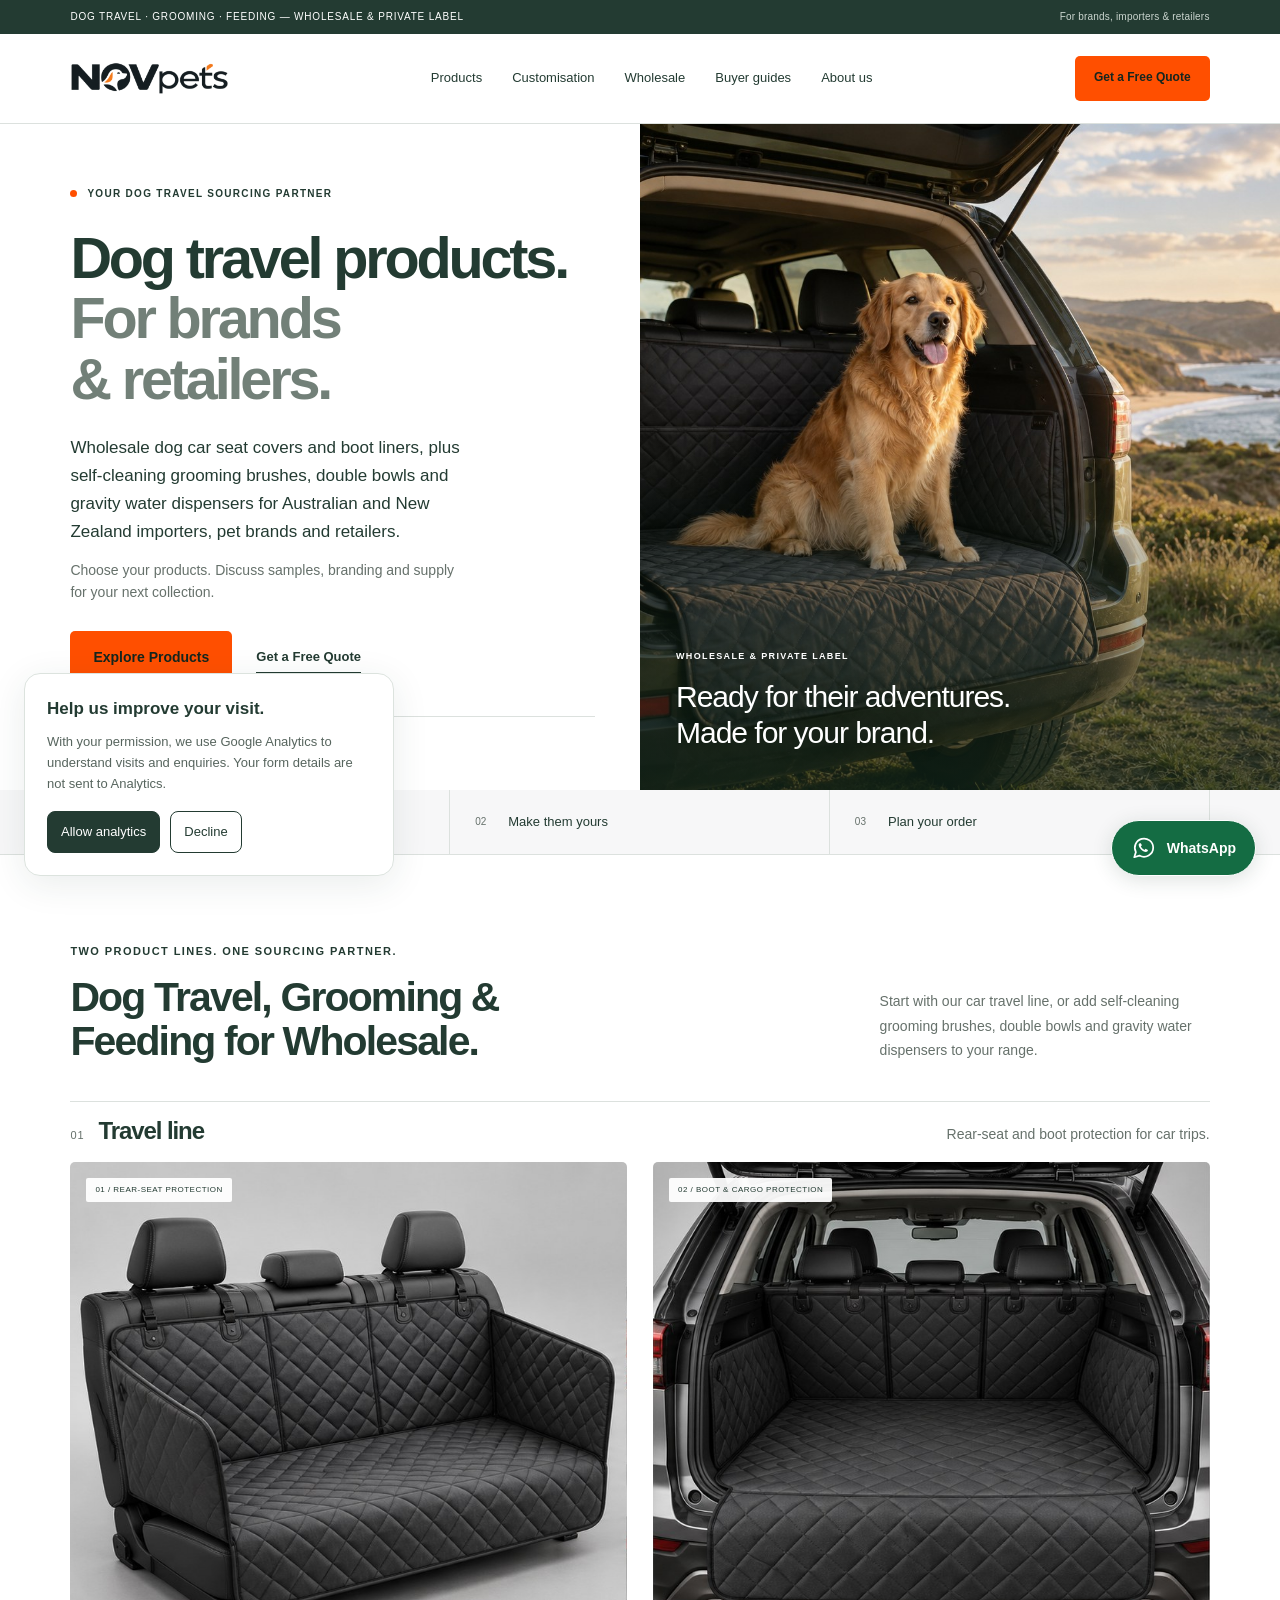
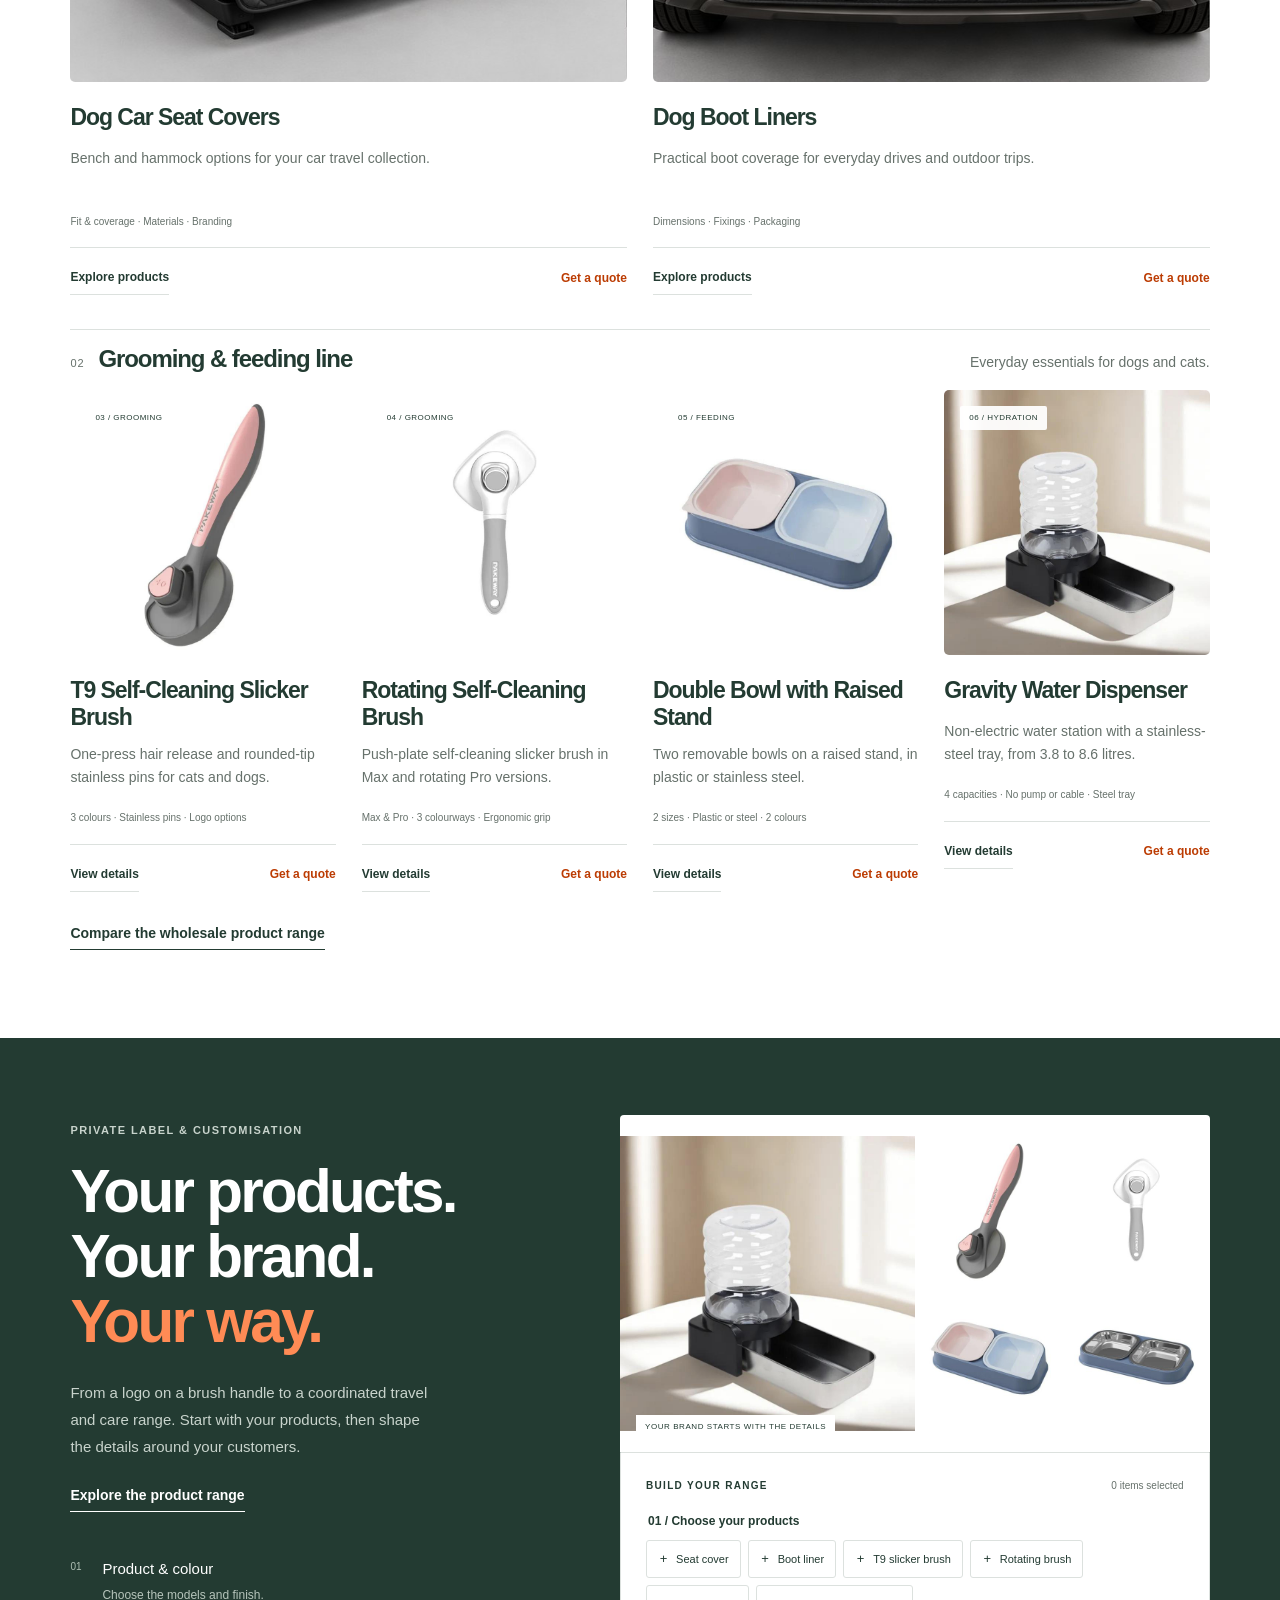
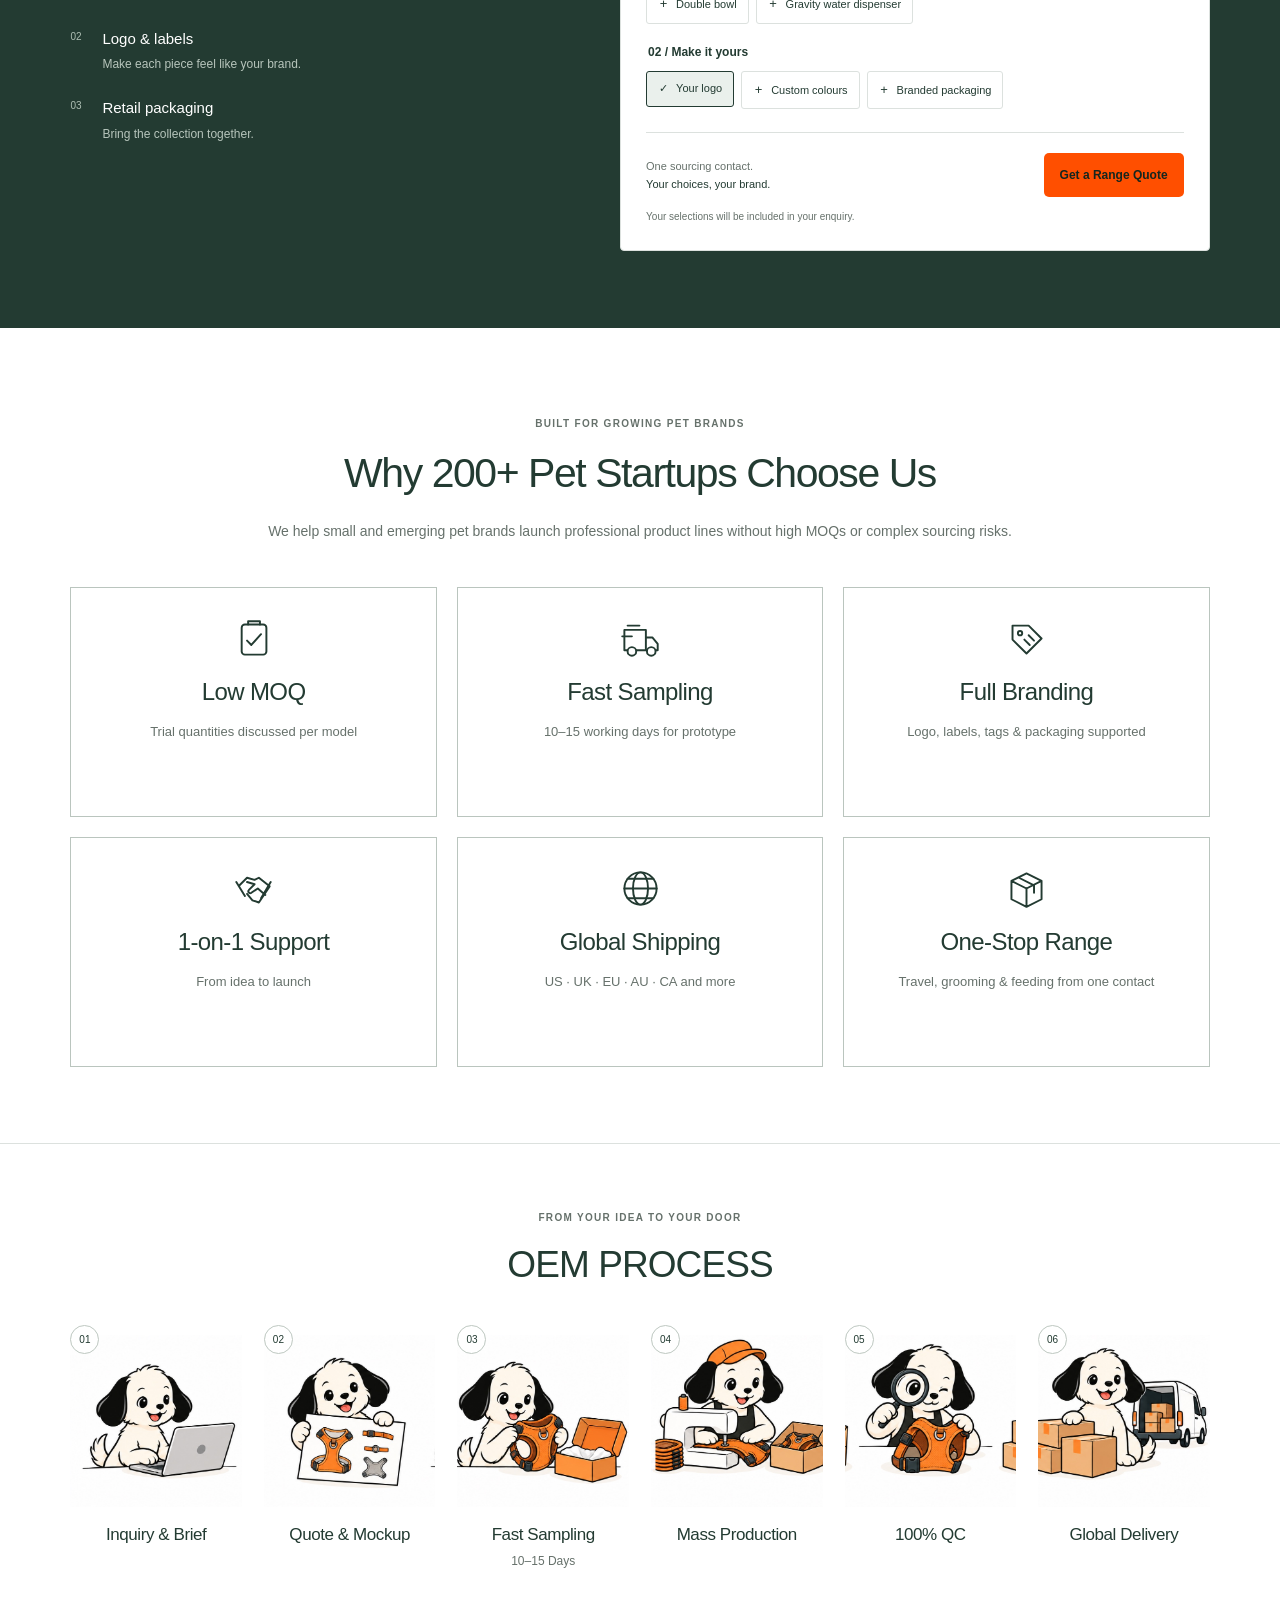
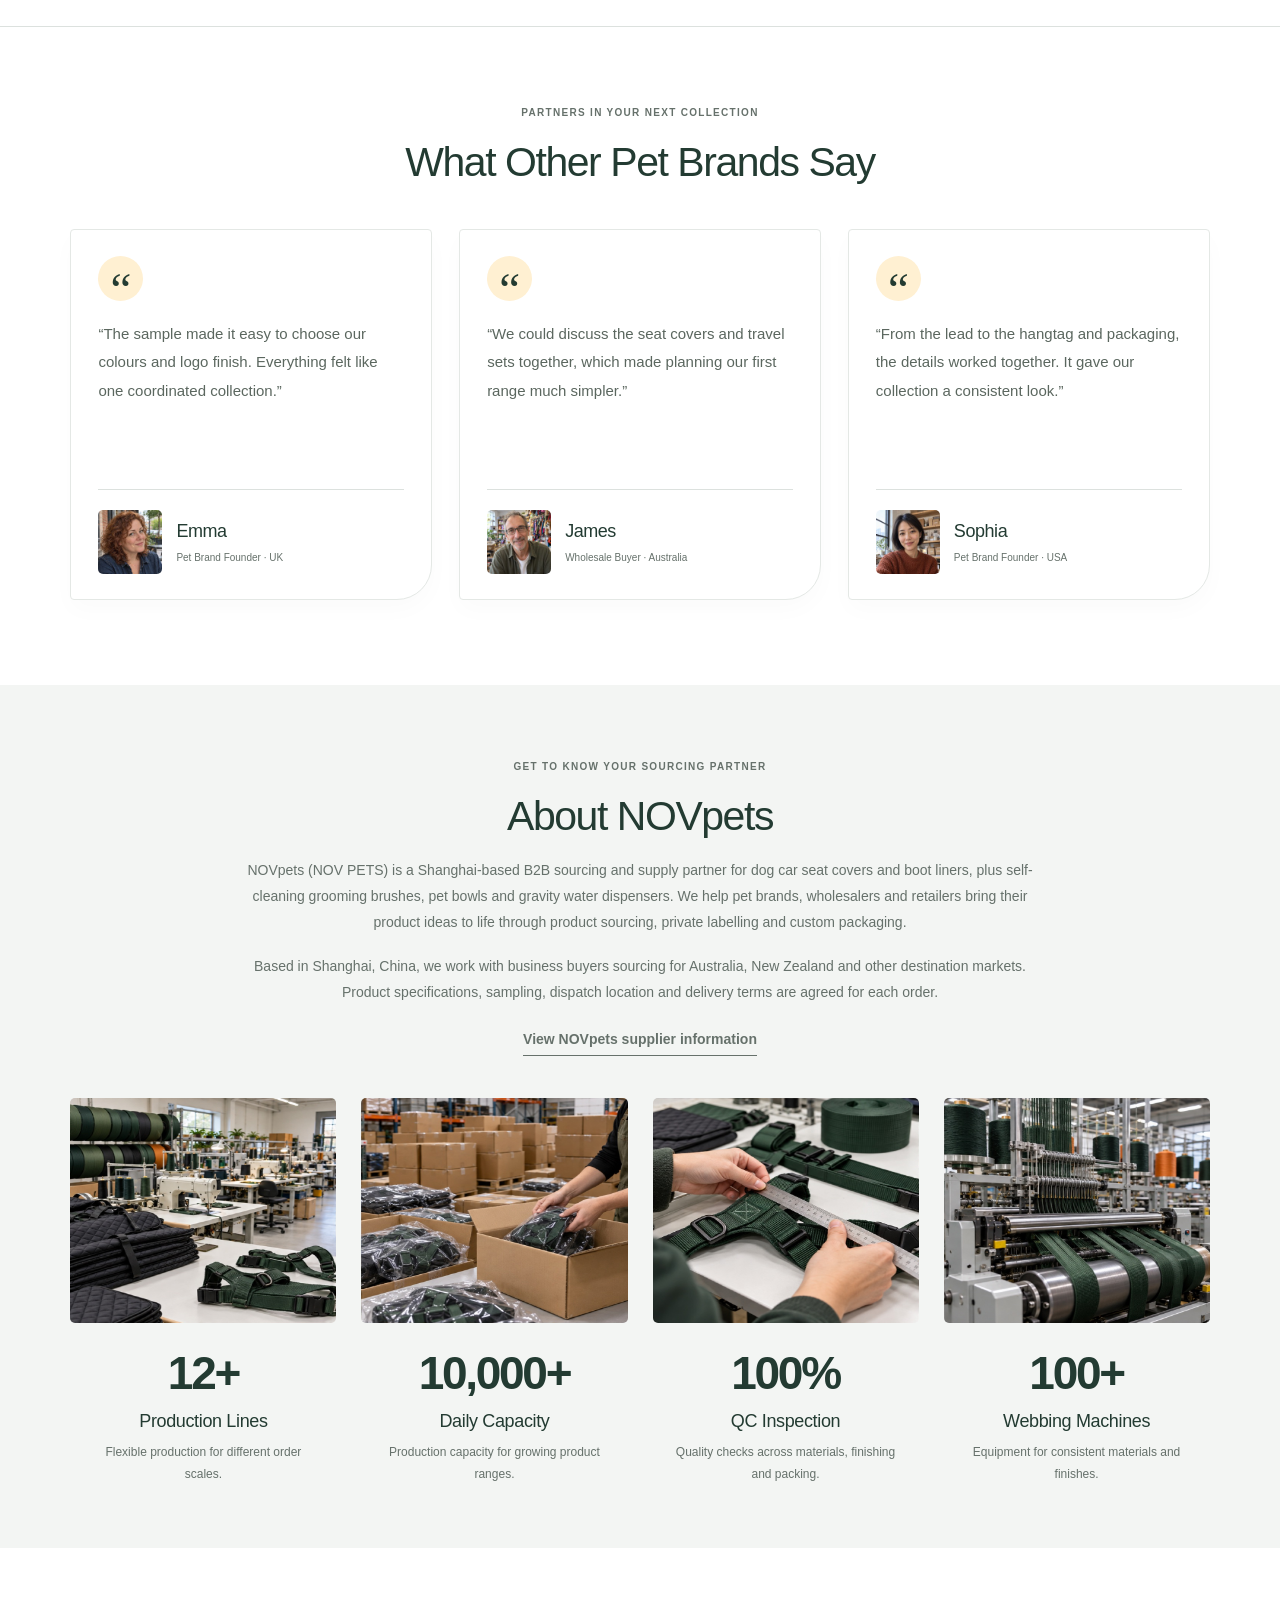
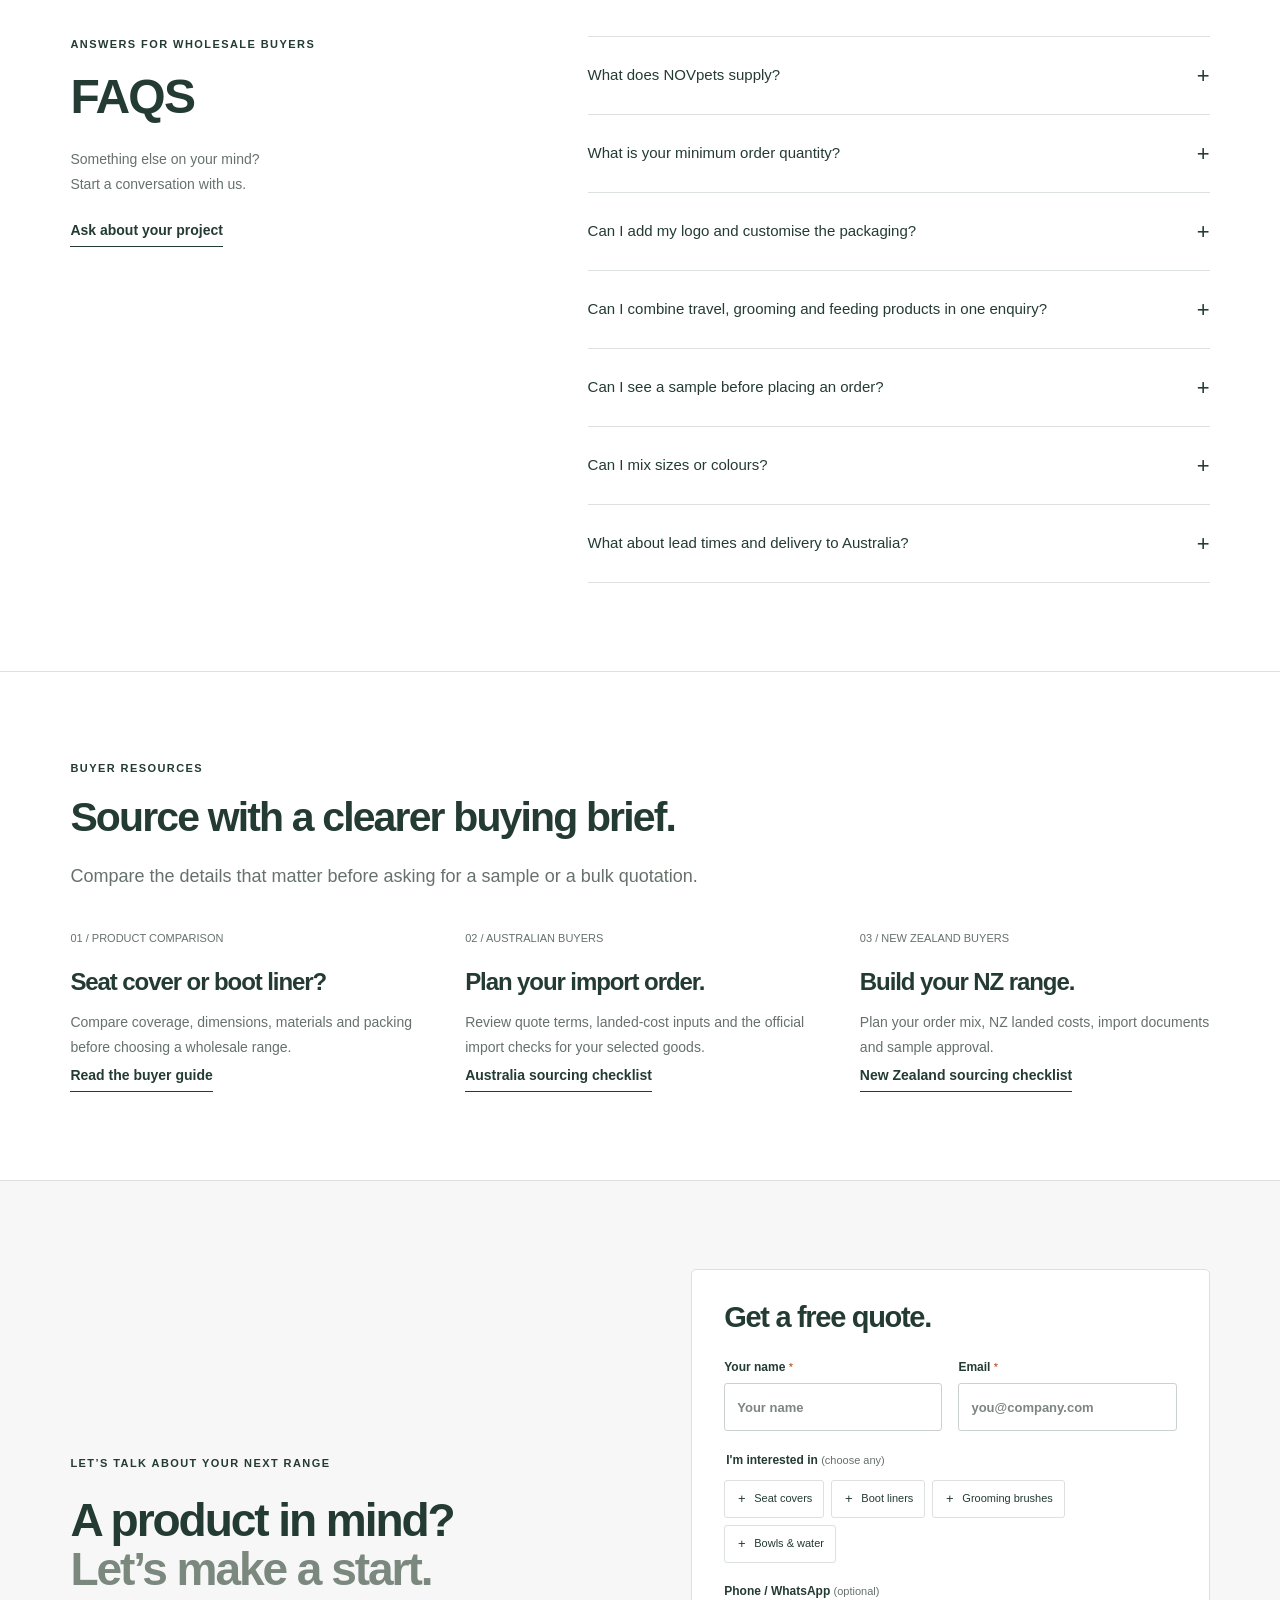
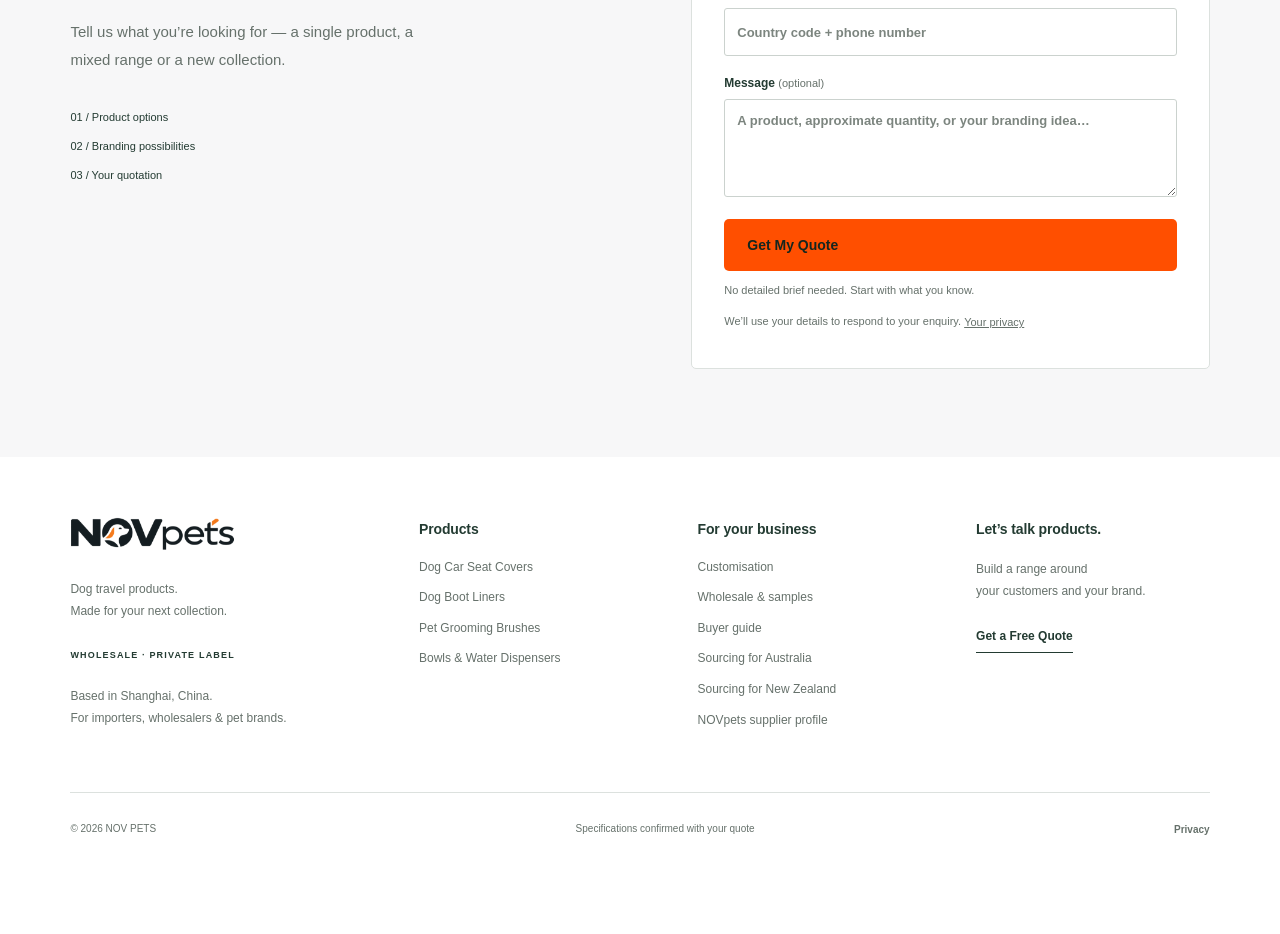
==== commit 45f16485: "Add grooming & feeding line; retire Custom Dog Travel Sets - New pages: pet-grooming-brushes.html (T" ====
--- a/index.html
+++ b/index.html
@@ -1,8 +1,8 @@
-<!doctype html><html lang="en-AU"><head><meta charset="utf-8"><meta name="viewport" content="width=device-width,initial-scale=1"><meta name="robots" content="index,follow,max-image-preview:large"><title>NOVpets | Dog Travel Products Supplier &amp; Wholesale</title><meta name="description" content="NOVpets: Shanghai-based B2B dog travel sourcing for Australian and New Zealand importers and pet brands. Wholesale seat covers, boot liners and private label sets."><meta name="theme-color" content="#233b32"><link rel="stylesheet" href="styles.css"><link rel="canonical" href="https://novpets.com/"><link rel="sitemap" type="application/xml" href="sitemap.xml"><link rel="icon" type="image/png" href="assets/novpets-logo-web.png"><meta property="og:type" content="website"><meta property="og:locale" content="en_AU"><meta property="og:site_name" content="NOVpets"><meta property="og:title" content="NOVpets | Dog Travel Products Supplier &amp; Wholesale"><meta property="og:description" content="NOVpets: Shanghai-based B2B dog travel sourcing for Australian and New Zealand importers and pet brands. Wholesale seat covers, boot liners and private label sets."><meta property="og:url" content="https://novpets.com/"><meta property="og:image" content="https://novpets.com/assets/hero.jpg"><meta property="og:image:alt" content="Dog boot liner in a vehicle at a coastal campsite"><meta name="twitter:card" content="summary_large_image"><meta name="google-site-verification" content="BcWbYqh53Init03qD-btotaHHopyrvXtDoA0DKR6nqk"><script type="application/ld+json">{"@context":"https://schema.org","@graph":[{"@type":"Organization","@id":"https://novpets.com/#organization","name":"NOV PETS","url":"https://novpets.com/","logo":{"@type":"ImageObject","url":"https://novpets.com/assets/novpets-logo-web.png"},"description":"Shanghai-based B2B sourcing and supply partner focused on dog car seat covers, boot liners and private label travel accessories for importers, wholesalers, pet brands and retailers.","address":{"@type":"PostalAddress","addressLocality":"Shanghai","addressCountry":"CN"},"alternateName":"NOVpets"},{"@type":"WebSite","@id":"https://novpets.com/#website","url":"https://novpets.com/","name":"NOVpets","inLanguage":"en-AU","publisher":{"@id":"https://novpets.com/#organization"},"alternateName":"NOV PETS"},{"@type":"WebPage","@id":"https://novpets.com/#page","url":"https://novpets.com/","name":"Dog Travel Products Supplier","description":"NOVpets: Shanghai-based B2B dog travel sourcing for Australian and New Zealand importers and pet brands. Wholesale seat covers, boot liners and private label sets.","inLanguage":"en-AU","isPartOf":{"@id":"https://novpets.com/#website"},"publisher":{"@id":"https://novpets.com/#organization"}},{"@type":"ItemList","@id":"https://novpets.com/#products-list","name":"Dog travel product ranges","itemListElement":[{"@type":"ListItem","position":1,"name":"Dog Car Seat Covers","url":"https://novpets.com/dog-car-seat-covers.html"},{"@type":"ListItem","position":2,"name":"Dog Boot Liners","url":"https://novpets.com/dog-boot-liners.html"},{"@type":"ListItem","position":3,"name":"Custom Dog Travel Sets","url":"https://novpets.com/custom-dog-travel-sets.html"}]}]}</script></head><body><a class="skip" href="#main">Skip to content</a><div class="topbar"><span>DOG TRAVEL PRODUCTS · WHOLESALE & PRIVATE LABEL</span><span>For brands, importers & retailers</span></div><header class="site-header"><a class="logo" href="index.html" aria-label="NOV PETS home"><span class="brand-image"><img src="assets/novpets-logo-web.png" width="650" height="217" alt="NOVpets"></span></a><nav id="main-navigation" aria-label="Main navigation"><a href="dog-travel-products.html" >Products</a><a href="index.html#customisation" >Customisation</a><a href="wholesale.html" >Wholesale</a><a href="buyer-guide.html">Buyer guides</a><a href="index.html#about">About us</a></nav><button class="button orange" data-quote="">Get a Free Quote </button><button class="menu-toggle" aria-controls="main-navigation" aria-expanded="false" aria-label="Open menu"><span></span><span></span></button></header><main id="main"><section class="hero"><div class="hero-copy"><p class="eyebrow"><span class="status-dot"></span> YOUR DOG TRAVEL SOURCING PARTNER</p><h1>Dog travel products.<br><span>For brands<br>&amp; retailers.</span></h1><p class="hero-intro">Wholesale dog car seat covers, boot liners and private label travel sets for Australian and New Zealand importers, pet brands and retailers.</p><p class="hero-sub">Choose your products. Discuss samples, branding and supply for your next collection.</p><div class="hero-actions"><a class="button orange" href="dog-travel-products.html">Explore Products </a><button class="text-link" data-quote="">Get a Free Quote </button></div><div class="hero-proof"><span>Wholesale supply</span><span>Brand customisation</span><span>AU / NZ focus</span></div></div><div class="hero-picture"><img src="assets/hero.jpg" alt="A dog boot liner in a vehicle at a coastal campsite" width="1536" height="1024" fetchpriority="high"><div class="hero-overlay"><span>WHOLESALE &amp; PRIVATE LABEL</span><p>Ready for their adventures.<br>Made for your brand.</p></div></div></section><div class="quick-links"><a href="#products"><span>01</span> Find your products </a><a href="#customisation"><span>02</span> Make them yours </a><a href="#how-it-works"><span>03</span> Plan your order </a></div>
-<section class="section" id="products"><div class="section-heading"><div><p class="eyebrow">A FOCUSED RANGE. MORE POSSIBILITIES.</p><h2>Dog Travel Products for<br>Wholesale &amp; Private Label.</h2></div><p>Explore car seat covers, boot liners and custom travel sets for your next collection.</p></div><div class="product-grid"><article class="product-card"><a class="product-visual" href="dog-car-seat-covers.html"><div class="catalogue-photo seat " role="img" aria-label="A dog rear-seat cover"></div><span class="photo-tag">01 / REAR-SEAT PROTECTION</span></a><div class="card-heading"><h3><a href="dog-car-seat-covers.html">Dog Car Seat Covers</a></h3></div><p>Bench and hammock options for your car travel collection.</p><div class="card-meta">Fit & coverage · Materials · Branding</div><div class="card-actions"><a class="text-link" href="dog-car-seat-covers.html">Explore products </a><button class="text-link" data-quote="seat">Get a quote</button></div></article><article class="product-card"><a class="product-visual" href="dog-boot-liners.html"><div class="catalogue-photo boot " role="img" aria-label="A dog boot liner"></div><span class="photo-tag">02 / BOOT & CARGO PROTECTION</span></a><div class="card-heading"><h3><a href="dog-boot-liners.html">Dog Boot Liners</a></h3></div><p>Practical boot coverage for everyday drives and outdoor trips.</p><div class="card-meta">Dimensions · Fixings · Packaging</div><div class="card-actions"><a class="text-link" href="dog-boot-liners.html">Explore products </a><button class="text-link" data-quote="boot">Get a quote</button></div></article><article class="product-card"><a class="product-visual" href="custom-dog-travel-sets.html"><img class="set-photo " src="assets/custom-travel-set-web.jpg" alt="A coordinated green harness, lead, collar, travel bowl and branded-packaging options" width="1536" height="1024" loading="lazy"><span class="photo-tag">03 / YOUR BRAND. A COMPLETE SET.</span></a><div class="card-heading"><h3><a href="custom-dog-travel-sets.html">Custom Dog Travel Sets</a></h3></div><p>Bring walking and travel essentials together under your brand.</p><div class="card-meta">Mix & match · Colours · Private label</div><div class="card-actions"><a class="text-link" href="custom-dog-travel-sets.html">Explore sets </a><button class="text-link" data-quote="sets">Get a quote</button></div></article></div><div class="range-link"><a class="text-link" href="dog-travel-products.html">Compare the wholesale product range</a></div></section>
-<section class="custom-section" id="customisation"><div class="section custom-intro"><div><p class="eyebrow">PRIVATE LABEL & CUSTOMISATION</p><h2>Your products.<br>Your brand.<br><span>Your way.</span></h2><p>From a logo on a lead to a coordinated travel collection. Start with your products, then shape the details around your customers.</p><a class="text-link" href="custom-dog-travel-sets.html">Explore custom travel sets </a><div class="custom-points"><div><span>01</span><b>Product & colour</b><p>Choose the components and finish.</p></div><div><span>02</span><b>Logo & labels</b><p>Make each piece feel like your brand.</p></div><div><span>03</span><b>Retail packaging</b><p>Bring the collection together.</p></div></div></div><div class="custom-right"><div class="custom-photo"><img class="set-photo " src="assets/custom-travel-set-web.jpg" alt="A coordinated green harness, lead, collar, travel bowl and branded-packaging options" width="1536" height="1024" loading="lazy"><span class="custom-photo-label">YOUR BRAND STARTS WITH THE DETAILS</span></div><div class="set-builder" aria-label="Custom travel set planner"><div class="builder-top"><span class="eyebrow">BUILD YOUR SET</span><span class="builder-count" aria-live="polite">3 items selected</span></div><fieldset><legend>01 / Choose your essentials</legend><div class="builder-options"><label class="choice"><input type="checkbox" name="component" value="Harness" checked><span>Harness</span></label><label class="choice"><input type="checkbox" name="component" value="Lead" checked><span>Lead</span></label><label class="choice"><input type="checkbox" name="component" value="Collar" checked><span>Collar</span></label><label class="choice"><input type="checkbox" name="component" value="Waste-bag holder" ><span>Waste-bag holder</span></label><label class="choice"><input type="checkbox" name="component" value="Travel bowl" ><span>Travel bowl</span></label><label class="choice"><input type="checkbox" name="component" value="Water bottle" ><span>Water bottle</span></label></div></fieldset><fieldset><legend>02 / Make it yours</legend><div class="builder-options"><label class="choice"><input type="checkbox" name="custom" value="Your logo" checked><span>Your logo</span></label><label class="choice"><input type="checkbox" name="custom" value="Custom colours" ><span>Custom colours</span></label><label class="choice"><input type="checkbox" name="custom" value="Branded packaging" ><span>Branded packaging</span></label></div></fieldset><div class="builder-bottom"><p>One coordinated range.<br><strong>Your choices, your brand.</strong></p><button class="button orange" data-build-quote>Get a Set Quote </button></div><p class="builder-hint" role="status">Your selections will be included in your enquiry.</p></div></div></div></section>
-<section class="section supplier-benefits" data-nosnippet id="why-us"><div class="editorial-heading"><p class="eyebrow">BUILT FOR GROWING PET BRANDS</p><h2>Why 200+ Pet Startups Choose Us</h2><p>We help small and emerging pet brands launch professional product lines without high MOQs or complex sourcing risks.</p></div><div class="supplier-grid"><article><svg viewBox="0 0 40 40" fill="none" stroke="currentColor" stroke-width="1.8" stroke-linecap="round" stroke-linejoin="round" aria-hidden="true"><rect x="9" y="7" width="23" height="28" rx="3"/><path d="M15 7V4h11v3M14 22l4 4 9-10"/></svg><h3>Low MOQ</h3><p>Start from just 20 sets per style per size</p></article><article><svg viewBox="0 0 40 40" fill="none" stroke="currentColor" stroke-width="1.8" stroke-linecap="round" stroke-linejoin="round" aria-hidden="true"><path d="M5 12h20v19H5zM25 19h6l5 6v6H25M8 8h11M3 18h9"/><circle cx="12" cy="32" r="4" fill="white"/><circle cx="30" cy="32" r="4" fill="white"/></svg><h3>Fast Sampling</h3><p>10–15 working days for prototype</p></article><article><svg viewBox="0 0 40 40" fill="none" stroke="currentColor" stroke-width="1.8" stroke-linecap="round" stroke-linejoin="round" aria-hidden="true"><path d="M7 8h15l12 12-14 14L7 21z"/><circle cx="14" cy="15" r="2"/><path d="M22 17l5 5M18 21l5 5"/></svg><h3>Full Branding</h3><p>Logo, labels, tags &amp; packaging supported</p></article><article><svg viewBox="0 0 40 40" fill="none" stroke="currentColor" stroke-width="1.8" stroke-linecap="round" stroke-linejoin="round" aria-hidden="true"><path d="M7 17l7-7 7 2 4-2 10 8-10 15-6-2-5-6M4 14l8 13M36 14l-9 15M14 14l7 2-5 5c-2 2 0 4 2 3l6-4 7 6"/></svg><h3>1-on-1 Support</h3><p>From idea to launch</p></article><article><svg viewBox="0 0 40 40" fill="none" stroke="currentColor" stroke-width="1.8" stroke-linecap="round" stroke-linejoin="round" aria-hidden="true"><circle cx="20" cy="20" r="15"/><ellipse cx="20" cy="20" rx="7" ry="15"/><path d="M5 20h30M8 11h24M8 29h24"/></svg><h3>Global Shipping</h3><p>US · UK · EU · AU · CA and more</p></article><article><svg viewBox="0 0 40 40" fill="none" stroke="currentColor" stroke-width="1.8" stroke-linecap="round" stroke-linejoin="round" aria-hidden="true"><path d="M6 13l14-7 14 7v17l-14 7-14-7zM6 13l14 7 14-7M20 20v17M13 10l14 7v7"/></svg><h3>One-Stop Sets</h3><p>Harness + Collar + Leash + Packaging — All matched</p></article></div></section>
+<!doctype html><html lang="en-AU"><head><meta charset="utf-8"><meta name="viewport" content="width=device-width,initial-scale=1"><meta name="robots" content="index,follow,max-image-preview:large"><title>NOVpets | Dog Travel, Grooming &amp; Feeding Products Supplier</title><meta name="description" content="NOVpets: Shanghai-based B2B sourcing for Australian and New Zealand pet brands and importers. Wholesale dog seat covers, boot liners, grooming brushes, bowls and water dispensers."><meta name="theme-color" content="#233b32"><link rel="stylesheet" href="styles.css"><link rel="canonical" href="https://novpets.com/"><link rel="sitemap" type="application/xml" href="sitemap.xml"><link rel="icon" type="image/png" href="assets/novpets-logo-web.png"><meta property="og:type" content="website"><meta property="og:locale" content="en_AU"><meta property="og:site_name" content="NOVpets"><meta property="og:title" content="NOVpets | Dog Travel, Grooming &amp; Feeding Products Supplier"><meta property="og:description" content="NOVpets: Shanghai-based B2B sourcing for Australian and New Zealand pet brands and importers. Wholesale dog seat covers, boot liners, grooming brushes, bowls and water dispensers."><meta property="og:url" content="https://novpets.com/"><meta property="og:image" content="https://novpets.com/assets/hero.jpg"><meta property="og:image:alt" content="Dog boot liner in a vehicle at a coastal campsite"><meta name="twitter:card" content="summary_large_image"><meta name="google-site-verification" content="BcWbYqh53Init03qD-btotaHHopyrvXtDoA0DKR6nqk"><script type="application/ld+json">{"@context":"https://schema.org","@graph":[{"@type":"Organization","@id":"https://novpets.com/#organization","name":"NOV PETS","url":"https://novpets.com/","logo":{"@type":"ImageObject","url":"https://novpets.com/assets/novpets-logo-web.png"},"description":"Shanghai-based B2B sourcing and supply partner for dog car seat covers, boot liners, self-cleaning grooming brushes, pet bowls and gravity water dispensers for importers, wholesalers, pet brands and retailers.","address":{"@type":"PostalAddress","addressLocality":"Shanghai","addressCountry":"CN"},"alternateName":"NOVpets"},{"@type":"WebSite","@id":"https://novpets.com/#website","url":"https://novpets.com/","name":"NOVpets","inLanguage":"en-AU","publisher":{"@id":"https://novpets.com/#organization"},"alternateName":"NOV PETS"},{"@type":"WebPage","@id":"https://novpets.com/#page","url":"https://novpets.com/","name":"Dog Travel, Grooming and Feeding Products Supplier","description":"NOVpets: Shanghai-based B2B sourcing for Australian and New Zealand pet brands and importers. Wholesale dog seat covers, boot liners, grooming brushes, bowls and water dispensers.","inLanguage":"en-AU","isPartOf":{"@id":"https://novpets.com/#website"},"publisher":{"@id":"https://novpets.com/#organization"}},{"@type":"ItemList","@id":"https://novpets.com/#products-list","name":"NOVpets product ranges","itemListElement":[{"@type":"ListItem","position":1,"name":"Dog Car Seat Covers","url":"https://novpets.com/dog-car-seat-covers.html"},{"@type":"ListItem","position":2,"name":"Dog Boot Liners","url":"https://novpets.com/dog-boot-liners.html"},{"@type":"ListItem","position":3,"name":"Self-Cleaning Pet Grooming Brushes","url":"https://novpets.com/pet-grooming-brushes.html"},{"@type":"ListItem","position":4,"name":"Pet Bowls and Gravity Water Dispensers","url":"https://novpets.com/pet-bowls-water-dispensers.html"}]}]}</script></head><body><a class="skip" href="#main">Skip to content</a><div class="topbar"><span>DOG TRAVEL · GROOMING · FEEDING — WHOLESALE & PRIVATE LABEL</span><span>For brands, importers & retailers</span></div><header class="site-header"><a class="logo" href="index.html" aria-label="NOV PETS home"><span class="brand-image"><img src="assets/novpets-logo-web.png" width="650" height="217" alt="NOVpets"></span></a><nav id="main-navigation" aria-label="Main navigation"><a href="dog-travel-products.html" >Products</a><a href="index.html#customisation" >Customisation</a><a href="wholesale.html" >Wholesale</a><a href="buyer-guide.html">Buyer guides</a><a href="index.html#about">About us</a></nav><button class="button orange" data-quote="">Get a Free Quote </button><button class="menu-toggle" aria-controls="main-navigation" aria-expanded="false" aria-label="Open menu"><span></span><span></span></button></header><main id="main"><section class="hero"><div class="hero-copy"><p class="eyebrow"><span class="status-dot"></span> YOUR DOG TRAVEL SOURCING PARTNER</p><h1>Dog travel products.<br><span>For brands<br>&amp; retailers.</span></h1><p class="hero-intro">Wholesale dog car seat covers and boot liners, plus self-cleaning grooming brushes, double bowls and gravity water dispensers for Australian and New Zealand importers, pet brands and retailers.</p><p class="hero-sub">Choose your products. Discuss samples, branding and supply for your next collection.</p><div class="hero-actions"><a class="button orange" href="dog-travel-products.html">Explore Products </a><button class="text-link" data-quote="">Get a Free Quote </button></div><div class="hero-proof"><span>Wholesale supply</span><span>Brand customisation</span><span>AU / NZ focus</span></div></div><div class="hero-picture"><img src="assets/hero.jpg" alt="A dog boot liner in a vehicle at a coastal campsite" width="1536" height="1024" fetchpriority="high"><div class="hero-overlay"><span>WHOLESALE &amp; PRIVATE LABEL</span><p>Ready for their adventures.<br>Made for your brand.</p></div></div></section><div class="quick-links"><a href="#products"><span>01</span> Find your products </a><a href="#customisation"><span>02</span> Make them yours </a><a href="#how-it-works"><span>03</span> Plan your order </a></div>
+<section class="section" id="products"><div class="section-heading"><div><p class="eyebrow">TWO PRODUCT LINES. ONE SOURCING PARTNER.</p><h2>Dog Travel, Grooming &amp;<br>Feeding for Wholesale.</h2></div><p>Start with our car travel line, or add self-cleaning grooming brushes, double bowls and gravity water dispensers to your range.</p></div><div class="line-label"><span>01</span><h3>Travel line</h3><p>Rear-seat and boot protection for car trips.</p></div><div class="product-grid two"><article class="product-card"><a class="product-visual" href="dog-car-seat-covers.html"><div class="catalogue-photo seat " role="img" aria-label="A dog rear-seat cover"></div><span class="photo-tag">01 / REAR-SEAT PROTECTION</span></a><div class="card-heading"><h3><a href="dog-car-seat-covers.html">Dog Car Seat Covers</a></h3></div><p>Bench and hammock options for your car travel collection.</p><div class="card-meta">Fit & coverage · Materials · Branding</div><div class="card-actions"><a class="text-link" href="dog-car-seat-covers.html">Explore products </a><button class="text-link" data-quote="seat">Get a quote</button></div></article><article class="product-card"><a class="product-visual" href="dog-boot-liners.html"><div class="catalogue-photo boot " role="img" aria-label="A dog boot liner"></div><span class="photo-tag">02 / BOOT & CARGO PROTECTION</span></a><div class="card-heading"><h3><a href="dog-boot-liners.html">Dog Boot Liners</a></h3></div><p>Practical boot coverage for everyday drives and outdoor trips.</p><div class="card-meta">Dimensions · Fixings · Packaging</div><div class="card-actions"><a class="text-link" href="dog-boot-liners.html">Explore products </a><button class="text-link" data-quote="boot">Get a quote</button></div></article></div><div class="line-label"><span>02</span><h3>Grooming &amp; feeding line</h3><p>Everyday essentials for dogs and cats.</p></div><div class="product-grid four"><article class="product-card"><a class="product-visual" href="pet-grooming-brushes.html#t9-self-cleaning-brush"><img class="set-photo product-shot" src="assets/t9-self-cleaning-slicker-brush.jpg" alt="T9 self-cleaning slicker brush with grey head and pink handle" width="800" height="800" loading="lazy"><span class="photo-tag">03 / GROOMING</span></a><div class="card-heading"><h3><a href="pet-grooming-brushes.html#t9-self-cleaning-brush">T9 Self-Cleaning Slicker Brush</a></h3></div><p>One-press hair release and rounded-tip stainless pins for cats and dogs.</p><div class="card-meta">3 colours · Stainless pins · Logo options</div><div class="card-actions"><a class="text-link" href="pet-grooming-brushes.html#t9-self-cleaning-brush">View details </a><button class="text-link" data-quote="grooming">Get a quote</button></div></article><article class="product-card"><a class="product-visual" href="pet-grooming-brushes.html#rotating-self-cleaning-brush"><img class="set-photo product-shot" src="assets/rotating-self-cleaning-slicker-brush.jpg" alt="Rotating self-cleaning slicker brush with white head and grey handle" width="800" height="800" loading="lazy"><span class="photo-tag">04 / GROOMING</span></a><div class="card-heading"><h3><a href="pet-grooming-brushes.html#rotating-self-cleaning-brush">Rotating Self-Cleaning Brush</a></h3></div><p>Push-plate self-cleaning slicker brush in Max and rotating Pro versions.</p><div class="card-meta">Max & Pro · 3 colourways · Ergonomic grip</div><div class="card-actions"><a class="text-link" href="pet-grooming-brushes.html#rotating-self-cleaning-brush">View details </a><button class="text-link" data-quote="grooming">Get a quote</button></div></article><article class="product-card"><a class="product-visual" href="pet-bowls-water-dispensers.html#double-pet-bowl"><img class="set-photo product-shot" src="assets/double-pet-bowl-raised-stand.jpg" alt="Double pet bowl with pink and blue removable bowls on a blue raised stand" width="800" height="800" loading="lazy"><span class="photo-tag">05 / FEEDING</span></a><div class="card-heading"><h3><a href="pet-bowls-water-dispensers.html#double-pet-bowl">Double Bowl with Raised Stand</a></h3></div><p>Two removable bowls on a raised stand, in plastic or stainless steel.</p><div class="card-meta">2 sizes · Plastic or steel · 2 colours</div><div class="card-actions"><a class="text-link" href="pet-bowls-water-dispensers.html#double-pet-bowl">View details </a><button class="text-link" data-quote="feeding">Get a quote</button></div></article><article class="product-card"><a class="product-visual" href="pet-bowls-water-dispensers.html#gravity-water-dispenser"><img class="set-photo product-shot" src="assets/gravity-water-dispenser-stainless.jpg" alt="Gravity pet water dispenser with transparent reservoir and stainless-steel tray" width="800" height="800" loading="lazy"><span class="photo-tag">06 / HYDRATION</span></a><div class="card-heading"><h3><a href="pet-bowls-water-dispensers.html#gravity-water-dispenser">Gravity Water Dispenser</a></h3></div><p>Non-electric water station with a stainless-steel tray, from 3.8 to 8.6 litres.</p><div class="card-meta">4 capacities · No pump or cable · Steel tray</div><div class="card-actions"><a class="text-link" href="pet-bowls-water-dispensers.html#gravity-water-dispenser">View details </a><button class="text-link" data-quote="feeding">Get a quote</button></div></article></div><div class="range-link"><a class="text-link" href="dog-travel-products.html">Compare the wholesale product range</a></div></section>
+<section class="custom-section" id="customisation"><div class="section custom-intro"><div><p class="eyebrow">PRIVATE LABEL & CUSTOMISATION</p><h2>Your products.<br>Your brand.<br><span>Your way.</span></h2><p>From a logo on a brush handle to a coordinated travel and care range. Start with your products, then shape the details around your customers.</p><a class="text-link" href="dog-travel-products.html">Explore the product range </a><div class="custom-points"><div><span>01</span><b>Product & colour</b><p>Choose the models and finish.</p></div><div><span>02</span><b>Logo & labels</b><p>Make each piece feel like your brand.</p></div><div><span>03</span><b>Retail packaging</b><p>Bring the collection together.</p></div></div></div><div class="custom-right"><div class="custom-photo"><img class="set-photo range-photo" src="assets/grooming-feeding-range.jpg" alt="Slicker brushes, a double pet bowl and a gravity water dispenser from the NOVpets range" width="1600" height="800" loading="lazy"><span class="custom-photo-label">YOUR BRAND STARTS WITH THE DETAILS</span></div><div class="set-builder" aria-label="Product range planner"><div class="builder-top"><span class="eyebrow">BUILD YOUR RANGE</span><span class="builder-count" aria-live="polite">0 items selected</span></div><fieldset><legend>01 / Choose your products</legend><div class="builder-options"><label class="choice"><input type="checkbox" name="component" value="Seat cover"><span>Seat cover</span></label><label class="choice"><input type="checkbox" name="component" value="Boot liner"><span>Boot liner</span></label><label class="choice"><input type="checkbox" name="component" value="T9 slicker brush"><span>T9 slicker brush</span></label><label class="choice"><input type="checkbox" name="component" value="Rotating brush"><span>Rotating brush</span></label><label class="choice"><input type="checkbox" name="component" value="Double bowl"><span>Double bowl</span></label><label class="choice"><input type="checkbox" name="component" value="Gravity water dispenser"><span>Gravity water dispenser</span></label></div></fieldset><fieldset><legend>02 / Make it yours</legend><div class="builder-options"><label class="choice"><input type="checkbox" name="custom" value="Your logo" checked><span>Your logo</span></label><label class="choice"><input type="checkbox" name="custom" value="Custom colours" ><span>Custom colours</span></label><label class="choice"><input type="checkbox" name="custom" value="Branded packaging" ><span>Branded packaging</span></label></div></fieldset><div class="builder-bottom"><p>One sourcing contact.<br><strong>Your choices, your brand.</strong></p><button class="button orange" data-build-quote>Get a Range Quote </button></div><p class="builder-hint" role="status">Your selections will be included in your enquiry.</p></div></div></div></section>
+<section class="section supplier-benefits" data-nosnippet id="why-us"><div class="editorial-heading"><p class="eyebrow">BUILT FOR GROWING PET BRANDS</p><h2>Why 200+ Pet Startups Choose Us</h2><p>We help small and emerging pet brands launch professional product lines without high MOQs or complex sourcing risks.</p></div><div class="supplier-grid"><article><svg viewBox="0 0 40 40" fill="none" stroke="currentColor" stroke-width="1.8" stroke-linecap="round" stroke-linejoin="round" aria-hidden="true"><rect x="9" y="7" width="23" height="28" rx="3"/><path d="M15 7V4h11v3M14 22l4 4 9-10"/></svg><h3>Low MOQ</h3><p>Trial quantities discussed per model</p></article><article><svg viewBox="0 0 40 40" fill="none" stroke="currentColor" stroke-width="1.8" stroke-linecap="round" stroke-linejoin="round" aria-hidden="true"><path d="M5 12h20v19H5zM25 19h6l5 6v6H25M8 8h11M3 18h9"/><circle cx="12" cy="32" r="4" fill="white"/><circle cx="30" cy="32" r="4" fill="white"/></svg><h3>Fast Sampling</h3><p>10–15 working days for prototype</p></article><article><svg viewBox="0 0 40 40" fill="none" stroke="currentColor" stroke-width="1.8" stroke-linecap="round" stroke-linejoin="round" aria-hidden="true"><path d="M7 8h15l12 12-14 14L7 21z"/><circle cx="14" cy="15" r="2"/><path d="M22 17l5 5M18 21l5 5"/></svg><h3>Full Branding</h3><p>Logo, labels, tags &amp; packaging supported</p></article><article><svg viewBox="0 0 40 40" fill="none" stroke="currentColor" stroke-width="1.8" stroke-linecap="round" stroke-linejoin="round" aria-hidden="true"><path d="M7 17l7-7 7 2 4-2 10 8-10 15-6-2-5-6M4 14l8 13M36 14l-9 15M14 14l7 2-5 5c-2 2 0 4 2 3l6-4 7 6"/></svg><h3>1-on-1 Support</h3><p>From idea to launch</p></article><article><svg viewBox="0 0 40 40" fill="none" stroke="currentColor" stroke-width="1.8" stroke-linecap="round" stroke-linejoin="round" aria-hidden="true"><circle cx="20" cy="20" r="15"/><ellipse cx="20" cy="20" rx="7" ry="15"/><path d="M5 20h30M8 11h24M8 29h24"/></svg><h3>Global Shipping</h3><p>US · UK · EU · AU · CA and more</p></article><article><svg viewBox="0 0 40 40" fill="none" stroke="currentColor" stroke-width="1.8" stroke-linecap="round" stroke-linejoin="round" aria-hidden="true"><path d="M6 13l14-7 14 7v17l-14 7-14-7zM6 13l14 7 14-7M20 20v17M13 10l14 7v7"/></svg><h3>One-Stop Range</h3><p>Travel, grooming &amp; feeding from one contact</p></article></div></section>
 <section class="process-section illustrated-process" data-nosnippet id="how-it-works"><div class="section"><div class="editorial-heading"><p class="eyebrow">FROM YOUR IDEA TO YOUR DOOR</p><h2>OEM Process</h2></div><ol class="comic-process"><li><span class="step-number">01</span><div class="process-art art-1" role="img" aria-label="Puppy illustration: Inquiry &amp; Brief"></div><h3>Inquiry &amp; Brief</h3></li><li><span class="step-number">02</span><div class="process-art art-2" role="img" aria-label="Puppy illustration: Quote &amp; Mockup"></div><h3>Quote &amp; Mockup</h3></li><li><span class="step-number">03</span><div class="process-art art-3" role="img" aria-label="Puppy illustration: Fast Sampling"></div><h3>Fast Sampling</h3><p>10–15 Days</p></li><li><span class="step-number">04</span><div class="process-art art-4" role="img" aria-label="Puppy illustration: Mass Production"></div><h3>Mass Production</h3></li><li><span class="step-number">05</span><div class="process-art art-5" role="img" aria-label="Puppy illustration: 100% QC"></div><h3>100% QC</h3></li><li><span class="step-number">06</span><div class="process-art art-6" role="img" aria-label="Puppy illustration: Global Delivery"></div><h3>Global Delivery</h3></li></ol></div></section><section class="section testimonial-section" data-nosnippet id="testimonials"><div class="editorial-heading"><p class="eyebrow">PARTNERS IN YOUR NEXT COLLECTION</p><h2>What Other Pet Brands Say</h2></div><div class="testimonial-grid"><figure class="testimonial-card"><span class="quote-mark" aria-hidden="true">“</span><blockquote>“The sample made it easy to choose our colours and logo finish. Everything felt like one coordinated collection.”</blockquote><figcaption><img class="buyer-avatar avatar-1" src="assets/avatar-emma-web.jpg" alt="Emma" width="64" height="64" loading="lazy"><span><b>Emma</b><span>Pet Brand Founder · UK</span></span></figcaption></figure><figure class="testimonial-card"><span class="quote-mark" aria-hidden="true">“</span><blockquote>“We could discuss the seat covers and travel sets together, which made planning our first range much simpler.”</blockquote><figcaption><img class="buyer-avatar avatar-2" src="assets/avatar-james-web.jpg" alt="James" width="64" height="64" loading="lazy"><span><b>James</b><span>Wholesale Buyer · Australia</span></span></figcaption></figure><figure class="testimonial-card"><span class="quote-mark" aria-hidden="true">“</span><blockquote>“From the lead to the hangtag and packaging, the details worked together. It gave our collection a consistent look.”</blockquote><figcaption><img class="buyer-avatar avatar-3" src="assets/avatar-sophia-web.jpg" alt="Sophia" width="64" height="64" loading="lazy"><span><b>Sophia</b><span>Pet Brand Founder · USA</span></span></figcaption></figure></div></section>
-<section class="about-section visual-about" id="about"><div class="section"><div class="editorial-heading"><p class="eyebrow">GET TO KNOW YOUR SOURCING PARTNER</p><h2>About NOVpets</h2><p>NOVpets (NOV PETS) is a Shanghai-based B2B sourcing and supply partner focused on dog car seat covers, boot liners and coordinated travel accessories. We help pet brands, wholesalers and retailers bring their product ideas to life through product sourcing, private labelling and custom packaging.</p><p>Based in Shanghai, China, we work with business buyers sourcing for Australia, New Zealand and other destination markets. Product specifications, sampling, dispatch location and delivery terms are agreed for each order.</p><p><a class="text-link" href="novpets-supplier-profile.html">View NOVpets supplier information</a></p></div><div class="capability-grid" data-nosnippet><article><div class="workshop-photo workshop-1" role="img" aria-label="Sewing workstations and pet travel textiles"></div><strong>12+</strong><h3>Production Lines</h3><p>Flexible production for different order scales.</p></article><article><div class="workshop-photo workshop-2" role="img" aria-label="Pet products and cartons being packed"></div><strong>10,000+</strong><h3>Daily Capacity</h3><p>Production capacity for growing product ranges.</p></article><article><div class="workshop-photo workshop-3" role="img" aria-label="Inspection of webbing and stitching"></div><strong>100%</strong><h3>QC Inspection</h3><p>Quality checks across materials, finishing and packing.</p></article><article><div class="workshop-photo workshop-4" role="img" aria-label="Textile webbing machinery"></div><strong>100+</strong><h3>Webbing Machines</h3><p>Equipment for consistent materials and finishes.</p></article></div></div></section>
-<section class="section faq-section" id="faq"><div><p class="eyebrow">ANSWERS FOR WHOLESALE BUYERS</p><h2>FAQS</h2><p>Something else on your mind?<br>Start a conversation with us.</p><button class="text-link" data-quote="">Ask about your project </button></div><div class="faq-list"><details><summary>What does NOVpets supply?<span aria-hidden="true">+</span></summary><p>NOVpets, also styled NOV PETS, is a B2B sourcing and supply partner based in Shanghai, China. Our focus is wholesale dog car seat covers, boot and cargo liners, and private label dog travel accessory sets for importers, wholesalers, pet brands and retailers sourcing for Australia and other markets.</p></details><details><summary>What is your minimum order quantity?<span aria-hidden="true">+</span></summary><p>MOQ depends on the product, colour and level of customisation. Tell us which products you’re considering and an approximate quantity, if you have one. We can start by discussing standard products or a branded range.</p></details><details><summary>Can I add my logo and customise the packaging?<span aria-hidden="true">+</span></summary><p>Let’s plan your logo, labels, hangtags and packaging together. Share your preferred finish or a reference image; the available methods and order requirements will be matched to the selected product.</p></details><details><summary>Can I choose what goes into a travel set?<span aria-hidden="true">+</span></summary><p>Yes — use the set planner to select your preferred combination of walking and travel accessories. You can also request a different combination in your enquiry. Final components, colours and size options are agreed before sampling.</p></details><details><summary>Can I see a sample before placing an order?<span aria-hidden="true">+</span></summary><p>Start with a sample discussion so you can review the product, fit, materials and branding. Sample costs, preparation time and shipping are confirmed for your selected products.</p></details><details><summary>Can I mix sizes or colours?<span aria-hidden="true">+</span></summary><p>Include your preferred size and colour mix in your enquiry. We’ll review the combination and confirm minimum quantities for each option with the quotation.</p></details><details><summary>What about lead times and delivery to Australia?<span aria-hidden="true">+</span></summary><p>Your quotation should separate sample preparation, production and shipping time. We’ll confirm the dispatch location, delivery destination and quotation terms for your order. Australian or New Zealand stock is not implied.</p></details></div></section>
-<section class="section buyer-content" id="buyer-resources"><p class="eyebrow">BUYER RESOURCES</p><h2>Source with a clearer buying brief.</h2><p class="buyer-lead">Compare the details that matter before asking for a sample or a bulk quotation.</p><div class="three-grid"><article><span>01 / PRODUCT COMPARISON</span><h3>Seat cover or boot liner?</h3><p>Compare coverage, dimensions, materials and packing before choosing a wholesale range.</p><a class="text-link" href="buyer-guide.html">Read the buyer guide</a></article><article><span>02 / AUSTRALIAN BUYERS</span><h3>Plan your import order.</h3><p>Review quote terms, landed-cost inputs and the official import checks for your selected goods.</p><a class="text-link" href="sourcing-dog-travel-products-australia.html">Australia sourcing checklist</a></article><article><span>03 / NEW ZEALAND BUYERS</span><h3>Build your NZ range.</h3><p>Plan your order mix, NZ landed costs, import documents and sample approval.</p><a class="text-link" href="sourcing-dog-travel-products-new-zealand.html">New Zealand sourcing checklist</a></article></div></section><section class="quote-section" id="quote"><div class="section quote-layout"><div><p class="eyebrow">LET’S TALK ABOUT YOUR NEXT RANGE</p><h2>A product in mind?<br><span>Let’s make a start.</span></h2><p>Tell us what you’re looking for — a single product, a custom set or a new collection.</p><div class="quote-expect"><span>01 / Product options</span><span>02 / Branding possibilities</span><span>03 / Your quotation</span></div></div><div class="quote-card"><h3>Get a free quote.</h3><form method="post" action="https://formsubmit.co/5633d2659772f08059a234769befff82" class="quote-form" id="home-form"><div class="form-honeypot" aria-hidden="true"><label>Leave this field empty<input type="text" name="_honey" tabindex="-1" autocomplete="off"></label></div><input type="hidden" name="_subject" value="NOV PETS — New quote enquiry"><input type="hidden" name="_template" value="table"><input type="hidden" name="_next" value="https://novpets.com/thank-you.html"><div class="field-row"><label for="home-name">Your name <span class="required">*</span><input id="home-name" name="name" required autocomplete="name" placeholder="Your name" maxlength="100"></label><label for="home-email">Email <span class="required">*</span><input id="home-email" name="email" type="email" required autocomplete="email" placeholder="you@company.com" maxlength="150"></label></div><fieldset><legend>I'm interested in <span>(choose any)</span></legend><div class="interest-options"><label class="choice"><input type="checkbox" name="product" value="seat"><span>Seat covers</span></label><label class="choice"><input type="checkbox" name="product" value="boot"><span>Boot liners</span></label><label class="choice"><input type="checkbox" name="product" value="sets"><span>Custom sets</span></label></div></fieldset><label for="home-phone">Phone / WhatsApp <span>(optional)</span><input id="home-phone" name="phone" type="tel" autocomplete="tel" inputmode="tel" maxlength="60" placeholder="Country code + phone number"></label><label for="home-message">Message <span>(optional)</span><textarea id="home-message" name="message" rows="3" maxlength="3000" placeholder="A product, approximate quantity, or your branding idea…"></textarea></label><div class="quote-context" hidden><span></span><button type="button" class="clear-context" aria-label="Remove selected set configuration">Remove</button></div><button class="button orange submit-quote" type="submit">Get My Quote </button><p class="form-note">No detailed brief needed. Start with what you know.</p><p class="form-privacy-note">We’ll use your details to respond to your enquiry. <button type="button" class="privacy-inline" data-privacy>Your privacy</button></p><p class="form-status" role="status" aria-live="polite"></p><div class="form-result" tabindex="-1" hidden><b></b><p></p></div></form></div></div></section></main><footer><div class="footer-top"><div><a href="index.html" class="logo"><span class="brand-image"><img src="assets/novpets-logo-web.png" width="650" height="217" alt="NOVpets"></span></a><p>Dog travel products.<br>Made for your next collection.</p><span class="eyebrow">WHOLESALE · PRIVATE LABEL</span><p class="small">Based in Shanghai, China.<br>For importers, wholesalers &amp; pet brands.</p></div><div><h3>Products</h3><a href="dog-car-seat-covers.html">Dog Car Seat Covers</a><a href="dog-boot-liners.html">Dog Boot Liners</a><a href="custom-dog-travel-sets.html">Custom Dog Travel Sets</a></div><div><h3>For your business</h3><a href="index.html#customisation">Customisation</a><a href="wholesale.html">Wholesale & samples</a><a href="buyer-guide.html">Buyer guide</a><a href="sourcing-dog-travel-products-australia.html">Sourcing for Australia</a><a href="sourcing-dog-travel-products-new-zealand.html">Sourcing for New Zealand</a><a href="novpets-supplier-profile.html">NOVpets supplier profile</a></div><div><h3>Let’s talk products.</h3><p>Build a range around<br>your customers and your brand.</p><button class="text-link" data-quote="">Get a Free Quote </button></div></div><div class="footer-bottom"><span>© <span data-year>2026</span> NOV PETS</span><span>Specifications confirmed with your quote</span><button class="text-link" data-privacy>Privacy</button></div></footer><a class="whatsapp-float" href="https://wa.me/8613168032724?text=Hi+NOVpets%2C+I+am+interested+in+your+wholesale+dog+travel+products." target="_blank" rel="noopener noreferrer" aria-label="Chat with NOVpets on WhatsApp (opens in a new tab)"><svg viewBox="0 0 24 24" width="26" height="26" fill="none" aria-hidden="true" focusable="false"><path d="M20.5 11.6a8.5 8.5 0 0 1-12.7 7.4L3 20.5l1.5-4.7a8.5 8.5 0 1 1 16-4.2Z" stroke="currentColor" stroke-width="1.6" stroke-linejoin="round"/><path d="M8.2 7.6c-.5 0-1.1.7-1.1 1.5 0 2.8 3.6 6.6 6.7 6.6.8 0 1.6-.5 1.7-1.1l.1-.7-2.2-1.1-.9 1c-1.5-.6-2.8-1.9-3.4-3.4l1-.9-1.1-2Z" fill="currentColor"/></svg><span>WhatsApp</span></a><dialog id="quote-dialog" aria-labelledby="quote-title"><button class="dialog-close" aria-label="Close quote form">×</button><p class="eyebrow">LET’S BUILD YOUR NEXT RANGE</p><h2 id="quote-title">Get a free quote.</h2><p class="dialog-intro">Tell us what you’re looking for. We’ll take it from there.</p><form method="post" action="https://formsubmit.co/5633d2659772f08059a234769befff82" class="quote-form" id="modal-form"><div class="form-honeypot" aria-hidden="true"><label>Leave this field empty<input type="text" name="_honey" tabindex="-1" autocomplete="off"></label></div><input type="hidden" name="_subject" value="NOV PETS — New quote enquiry"><input type="hidden" name="_template" value="table"><input type="hidden" name="_next" value="https://novpets.com/thank-you.html"><div class="field-row"><label for="modal-name">Your name <span class="required">*</span><input id="modal-name" name="name" required autocomplete="name" placeholder="Your name" maxlength="100"></label><label for="modal-email">Email <span class="required">*</span><input id="modal-email" name="email" type="email" required autocomplete="email" placeholder="you@company.com" maxlength="150"></label></div><fieldset><legend>I'm interested in <span>(choose any)</span></legend><div class="interest-options"><label class="choice"><input type="checkbox" name="product" value="seat"><span>Seat covers</span></label><label class="choice"><input type="checkbox" name="product" value="boot"><span>Boot liners</span></label><label class="choice"><input type="checkbox" name="product" value="sets"><span>Custom sets</span></label></div></fieldset><label for="modal-phone">Phone / WhatsApp <span>(optional)</span><input id="modal-phone" name="phone" type="tel" autocomplete="tel" inputmode="tel" maxlength="60" placeholder="Country code + phone number"></label><label for="modal-message">Message <span>(optional)</span><textarea id="modal-message" name="message" rows="3" maxlength="3000" placeholder="A product, approximate quantity, or your branding idea…"></textarea></label><div class="quote-context" hidden><span></span><button type="button" class="clear-context" aria-label="Remove selected set configuration">Remove</button></div><button class="button orange submit-quote" type="submit">Get My Quote </button><p class="form-note">No detailed brief needed. Start with what you know.</p><p class="form-privacy-note">We’ll use your details to respond to your enquiry. <button type="button" class="privacy-inline" data-privacy>Your privacy</button></p><p class="form-status" role="status" aria-live="polite"></p><div class="form-result" tabindex="-1" hidden><b></b><p></p></div></form></dialog><dialog id="privacy-dialog" aria-labelledby="privacy-title"><button class="dialog-close" aria-label="Close privacy information">×</button><h2 id="privacy-title">Your privacy</h2><p>With your permission, Google Analytics measures website visits, traffic sources and enquiry events. We do not send your name, email, phone number or message to Analytics. Analytics cookies help recognise repeat visits. <button type="button" class="analytics-settings" data-analytics-settings>Change analytics preferences</button>. <a href="https://policies.google.com/technologies/partner-sites" target="_blank" rel="noopener noreferrer">How Google uses information from this website</a>.</p><p>When you submit an enquiry, the details you provide are sent to NOV PETS through FormSubmit so we can respond about products, samples, customisation and quotations. Providing a phone or WhatsApp number is optional.</p><p>FormSubmit processes the submission and states that its submission archive is retained for 30 days. Details delivered to our inbox remain there for enquiry follow-up. <a href="https://formsubmit.co/privacy.pdf" target="_blank" rel="noopener noreferrer">Read FormSubmit’s privacy policy</a>.</p><p>We do not use this form to sign you up for marketing emails. You can ask us to update or delete your enquiry details by replying to our response.</p></dialog><script src="enquiry-config.js"></script><script src="enquiry-submit.js"></script><script src="analytics.js"></script><script src="script.js"></script></body></html>
+<section class="about-section visual-about" id="about"><div class="section"><div class="editorial-heading"><p class="eyebrow">GET TO KNOW YOUR SOURCING PARTNER</p><h2>About NOVpets</h2><p>NOVpets (NOV PETS) is a Shanghai-based B2B sourcing and supply partner for dog car seat covers and boot liners, plus self-cleaning grooming brushes, pet bowls and gravity water dispensers. We help pet brands, wholesalers and retailers bring their product ideas to life through product sourcing, private labelling and custom packaging.</p><p>Based in Shanghai, China, we work with business buyers sourcing for Australia, New Zealand and other destination markets. Product specifications, sampling, dispatch location and delivery terms are agreed for each order.</p><p><a class="text-link" href="novpets-supplier-profile.html">View NOVpets supplier information</a></p></div><div class="capability-grid" data-nosnippet><article><div class="workshop-photo workshop-1" role="img" aria-label="Sewing workstations and pet travel textiles"></div><strong>12+</strong><h3>Production Lines</h3><p>Flexible production for different order scales.</p></article><article><div class="workshop-photo workshop-2" role="img" aria-label="Pet products and cartons being packed"></div><strong>10,000+</strong><h3>Daily Capacity</h3><p>Production capacity for growing product ranges.</p></article><article><div class="workshop-photo workshop-3" role="img" aria-label="Inspection of webbing and stitching"></div><strong>100%</strong><h3>QC Inspection</h3><p>Quality checks across materials, finishing and packing.</p></article><article><div class="workshop-photo workshop-4" role="img" aria-label="Textile webbing machinery"></div><strong>100+</strong><h3>Webbing Machines</h3><p>Equipment for consistent materials and finishes.</p></article></div></div></section>
+<section class="section faq-section" id="faq"><div><p class="eyebrow">ANSWERS FOR WHOLESALE BUYERS</p><h2>FAQS</h2><p>Something else on your mind?<br>Start a conversation with us.</p><button class="text-link" data-quote="">Ask about your project </button></div><div class="faq-list"><details><summary>What does NOVpets supply?<span aria-hidden="true">+</span></summary><p>NOVpets, also styled NOV PETS, is a B2B sourcing and supply partner based in Shanghai, China. We supply wholesale dog car seat covers and boot and cargo liners, plus self-cleaning grooming brushes, double pet bowls and gravity water dispensers, for importers, wholesalers, pet brands and retailers sourcing for Australia and other markets.</p></details><details><summary>What is your minimum order quantity?<span aria-hidden="true">+</span></summary><p>MOQ depends on the product, colour and level of customisation. Tell us which products you’re considering and an approximate quantity, if you have one. We can start by discussing standard products or a branded range.</p></details><details><summary>Can I add my logo and customise the packaging?<span aria-hidden="true">+</span></summary><p>Let’s plan your logo, labels, hangtags and packaging together. Share your preferred finish or a reference image; the available methods and order requirements will be matched to the selected product.</p></details><details><summary>Can I combine travel, grooming and feeding products in one enquiry?<span aria-hidden="true">+</span></summary><p>Yes — use the range planner or tick several products in the quote form. Each model is quoted on its own terms: minimum quantities, colours, logo options and packing are confirmed per model before sampling.</p></details><details><summary>Can I see a sample before placing an order?<span aria-hidden="true">+</span></summary><p>Start with a sample discussion so you can review the product, fit, materials and branding. Sample costs, preparation time and shipping are confirmed for your selected products.</p></details><details><summary>Can I mix sizes or colours?<span aria-hidden="true">+</span></summary><p>Include your preferred size and colour mix in your enquiry. We’ll review the combination and confirm minimum quantities for each option with the quotation.</p></details><details><summary>What about lead times and delivery to Australia?<span aria-hidden="true">+</span></summary><p>Your quotation should separate sample preparation, production and shipping time. We’ll confirm the dispatch location, delivery destination and quotation terms for your order. Australian or New Zealand stock is not implied.</p></details></div></section>
+<section class="section buyer-content" id="buyer-resources"><p class="eyebrow">BUYER RESOURCES</p><h2>Source with a clearer buying brief.</h2><p class="buyer-lead">Compare the details that matter before asking for a sample or a bulk quotation.</p><div class="three-grid"><article><span>01 / PRODUCT COMPARISON</span><h3>Seat cover or boot liner?</h3><p>Compare coverage, dimensions, materials and packing before choosing a wholesale range.</p><a class="text-link" href="buyer-guide.html">Read the buyer guide</a></article><article><span>02 / AUSTRALIAN BUYERS</span><h3>Plan your import order.</h3><p>Review quote terms, landed-cost inputs and the official import checks for your selected goods.</p><a class="text-link" href="sourcing-dog-travel-products-australia.html">Australia sourcing checklist</a></article><article><span>03 / NEW ZEALAND BUYERS</span><h3>Build your NZ range.</h3><p>Plan your order mix, NZ landed costs, import documents and sample approval.</p><a class="text-link" href="sourcing-dog-travel-products-new-zealand.html">New Zealand sourcing checklist</a></article></div></section><section class="quote-section" id="quote"><div class="section quote-layout"><div><p class="eyebrow">LET’S TALK ABOUT YOUR NEXT RANGE</p><h2>A product in mind?<br><span>Let’s make a start.</span></h2><p>Tell us what you’re looking for — a single product, a mixed range or a new collection.</p><div class="quote-expect"><span>01 / Product options</span><span>02 / Branding possibilities</span><span>03 / Your quotation</span></div></div><div class="quote-card"><h3>Get a free quote.</h3><form method="post" action="https://formsubmit.co/5633d2659772f08059a234769befff82" class="quote-form" id="home-form"><div class="form-honeypot" aria-hidden="true"><label>Leave this field empty<input type="text" name="_honey" tabindex="-1" autocomplete="off"></label></div><input type="hidden" name="_subject" value="NOV PETS — New quote enquiry"><input type="hidden" name="_template" value="table"><input type="hidden" name="_next" value="https://novpets.com/thank-you.html"><div class="field-row"><label for="home-name">Your name <span class="required">*</span><input id="home-name" name="name" required autocomplete="name" placeholder="Your name" maxlength="100"></label><label for="home-email">Email <span class="required">*</span><input id="home-email" name="email" type="email" required autocomplete="email" placeholder="you@company.com" maxlength="150"></label></div><fieldset><legend>I'm interested in <span>(choose any)</span></legend><div class="interest-options"><label class="choice"><input type="checkbox" name="product" value="seat"><span>Seat covers</span></label><label class="choice"><input type="checkbox" name="product" value="boot"><span>Boot liners</span></label><label class="choice"><input type="checkbox" name="product" value="grooming"><span>Grooming brushes</span></label><label class="choice"><input type="checkbox" name="product" value="feeding"><span>Bowls &amp; water</span></label></div></fieldset><label for="home-phone">Phone / WhatsApp <span>(optional)</span><input id="home-phone" name="phone" type="tel" autocomplete="tel" inputmode="tel" maxlength="60" placeholder="Country code + phone number"></label><label for="home-message">Message <span>(optional)</span><textarea id="home-message" name="message" rows="3" maxlength="3000" placeholder="A product, approximate quantity, or your branding idea…"></textarea></label><div class="quote-context" hidden><span></span><button type="button" class="clear-context" aria-label="Remove selected range">Remove</button></div><button class="button orange submit-quote" type="submit">Get My Quote </button><p class="form-note">No detailed brief needed. Start with what you know.</p><p class="form-privacy-note">We’ll use your details to respond to your enquiry. <button type="button" class="privacy-inline" data-privacy>Your privacy</button></p><p class="form-status" role="status" aria-live="polite"></p><div class="form-result" tabindex="-1" hidden><b></b><p></p></div></form></div></div></section></main><footer><div class="footer-top"><div><a href="index.html" class="logo"><span class="brand-image"><img src="assets/novpets-logo-web.png" width="650" height="217" alt="NOVpets"></span></a><p>Dog travel products.<br>Made for your next collection.</p><span class="eyebrow">WHOLESALE · PRIVATE LABEL</span><p class="small">Based in Shanghai, China.<br>For importers, wholesalers &amp; pet brands.</p></div><div><h3>Products</h3><a href="dog-car-seat-covers.html">Dog Car Seat Covers</a><a href="dog-boot-liners.html">Dog Boot Liners</a><a href="pet-grooming-brushes.html">Pet Grooming Brushes</a><a href="pet-bowls-water-dispensers.html">Bowls &amp; Water Dispensers</a></div><div><h3>For your business</h3><a href="index.html#customisation">Customisation</a><a href="wholesale.html">Wholesale & samples</a><a href="buyer-guide.html">Buyer guide</a><a href="sourcing-dog-travel-products-australia.html">Sourcing for Australia</a><a href="sourcing-dog-travel-products-new-zealand.html">Sourcing for New Zealand</a><a href="novpets-supplier-profile.html">NOVpets supplier profile</a></div><div><h3>Let’s talk products.</h3><p>Build a range around<br>your customers and your brand.</p><button class="text-link" data-quote="">Get a Free Quote </button></div></div><div class="footer-bottom"><span>© <span data-year>2026</span> NOV PETS</span><span>Specifications confirmed with your quote</span><button class="text-link" data-privacy>Privacy</button></div></footer><a class="whatsapp-float" href="https://wa.me/8613168032724?text=Hi+NOVpets%2C+I+am+interested+in+your+wholesale+dog+travel+products." target="_blank" rel="noopener noreferrer" aria-label="Chat with NOVpets on WhatsApp (opens in a new tab)"><svg viewBox="0 0 24 24" width="26" height="26" fill="none" aria-hidden="true" focusable="false"><path d="M20.5 11.6a8.5 8.5 0 0 1-12.7 7.4L3 20.5l1.5-4.7a8.5 8.5 0 1 1 16-4.2Z" stroke="currentColor" stroke-width="1.6" stroke-linejoin="round"/><path d="M8.2 7.6c-.5 0-1.1.7-1.1 1.5 0 2.8 3.6 6.6 6.7 6.6.8 0 1.6-.5 1.7-1.1l.1-.7-2.2-1.1-.9 1c-1.5-.6-2.8-1.9-3.4-3.4l1-.9-1.1-2Z" fill="currentColor"/></svg><span>WhatsApp</span></a><dialog id="quote-dialog" aria-labelledby="quote-title"><button class="dialog-close" aria-label="Close quote form">×</button><p class="eyebrow">LET’S BUILD YOUR NEXT RANGE</p><h2 id="quote-title">Get a free quote.</h2><p class="dialog-intro">Tell us what you’re looking for. We’ll take it from there.</p><form method="post" action="https://formsubmit.co/5633d2659772f08059a234769befff82" class="quote-form" id="modal-form"><div class="form-honeypot" aria-hidden="true"><label>Leave this field empty<input type="text" name="_honey" tabindex="-1" autocomplete="off"></label></div><input type="hidden" name="_subject" value="NOV PETS — New quote enquiry"><input type="hidden" name="_template" value="table"><input type="hidden" name="_next" value="https://novpets.com/thank-you.html"><div class="field-row"><label for="modal-name">Your name <span class="required">*</span><input id="modal-name" name="name" required autocomplete="name" placeholder="Your name" maxlength="100"></label><label for="modal-email">Email <span class="required">*</span><input id="modal-email" name="email" type="email" required autocomplete="email" placeholder="you@company.com" maxlength="150"></label></div><fieldset><legend>I'm interested in <span>(choose any)</span></legend><div class="interest-options"><label class="choice"><input type="checkbox" name="product" value="seat"><span>Seat covers</span></label><label class="choice"><input type="checkbox" name="product" value="boot"><span>Boot liners</span></label><label class="choice"><input type="checkbox" name="product" value="grooming"><span>Grooming brushes</span></label><label class="choice"><input type="checkbox" name="product" value="feeding"><span>Bowls &amp; water</span></label></div></fieldset><label for="modal-phone">Phone / WhatsApp <span>(optional)</span><input id="modal-phone" name="phone" type="tel" autocomplete="tel" inputmode="tel" maxlength="60" placeholder="Country code + phone number"></label><label for="modal-message">Message <span>(optional)</span><textarea id="modal-message" name="message" rows="3" maxlength="3000" placeholder="A product, approximate quantity, or your branding idea…"></textarea></label><div class="quote-context" hidden><span></span><button type="button" class="clear-context" aria-label="Remove selected range">Remove</button></div><button class="button orange submit-quote" type="submit">Get My Quote </button><p class="form-note">No detailed brief needed. Start with what you know.</p><p class="form-privacy-note">We’ll use your details to respond to your enquiry. <button type="button" class="privacy-inline" data-privacy>Your privacy</button></p><p class="form-status" role="status" aria-live="polite"></p><div class="form-result" tabindex="-1" hidden><b></b><p></p></div></form></dialog><dialog id="privacy-dialog" aria-labelledby="privacy-title"><button class="dialog-close" aria-label="Close privacy information">×</button><h2 id="privacy-title">Your privacy</h2><p>With your permission, Google Analytics measures website visits, traffic sources and enquiry events. We do not send your name, email, phone number or message to Analytics. Analytics cookies help recognise repeat visits. <button type="button" class="analytics-settings" data-analytics-settings>Change analytics preferences</button>. <a href="https://policies.google.com/technologies/partner-sites" target="_blank" rel="noopener noreferrer">How Google uses information from this website</a>.</p><p>When you submit an enquiry, the details you provide are sent to NOV PETS through FormSubmit so we can respond about products, samples, customisation and quotations. Providing a phone or WhatsApp number is optional.</p><p>FormSubmit processes the submission and states that its submission archive is retained for 30 days. Details delivered to our inbox remain there for enquiry follow-up. <a href="https://formsubmit.co/privacy.pdf" target="_blank" rel="noopener noreferrer">Read FormSubmit’s privacy policy</a>.</p><p>We do not use this form to sign you up for marketing emails. You can ask us to update or delete your enquiry details by replying to our response.</p></dialog><script src="enquiry-config.js"></script><script src="enquiry-submit.js"></script><script src="analytics.js"></script><script src="script.js"></script></body></html>
--- a/styles.css
+++ b/styles.css
@@ -49,3 +49,21 @@
 .analytics-settings{background:none;border:0;text-decoration:underline;text-underline-offset:3px;font:inherit;color:inherit;cursor:pointer}
 .modal-open .analytics-notice{display:none}
 @media(max-width:600px){.analytics-notice{left:16px;right:16px;bottom:90px;max-width:none;padding:18px}.analytics-notice b{font-size:16px}.analytics-notice button{min-height:42px}}
+
+/* Product lines + new product pages (2026-11) */
+.product-visual .product-shot,.detail-visual>.product-shot,.model-visual .product-shot{background:#fff}
+.line-label{display:flex;align-items:baseline;gap:14px;margin:34px 0 16px;padding-top:16px;border-top:1px solid var(--line)}
+.line-label span{font-size:11px;color:var(--muted);letter-spacing:.08em}.line-label h3{margin:0}.line-label p{margin:0 0 0 auto;color:var(--muted);font-size:14px}
+.product-grid.two{grid-template-columns:repeat(2,minmax(0,1fr))}
+.product-grid.four{grid-template-columns:repeat(4,minmax(0,1fr))}
+.product-grid.four .product-visual{aspect-ratio:1}
+.custom-photo .range-photo{object-fit:contain;background:#fff}
+.model-grid{display:grid;grid-template-columns:repeat(2,minmax(0,1fr));gap:28px}
+.model-card{border:1px solid var(--line);border-radius:var(--radius);overflow:hidden;background:#fff;display:flex;flex-direction:column}
+.model-visual{position:relative;aspect-ratio:1.35;background:#fff;border-bottom:1px solid var(--line)}
+.model-visual img{width:100%;height:100%;object-fit:contain}
+.model-body{padding:22px 24px 26px;display:flex;flex-direction:column;gap:10px;flex:1}
+.model-num{font-size:11px;letter-spacing:.08em;color:var(--muted)}.model-body h3{margin:0}
+.model-body .spec-list{margin:6px 0 10px}.model-body .card-actions{margin-top:auto}
+@media (max-width:1000px){.product-grid.four{grid-template-columns:repeat(2,minmax(0,1fr))}}
+@media (max-width:760px){.product-grid.two,.product-grid.four,.model-grid{grid-template-columns:1fr}.line-label{flex-wrap:wrap}.line-label p{margin:0;width:100%}}
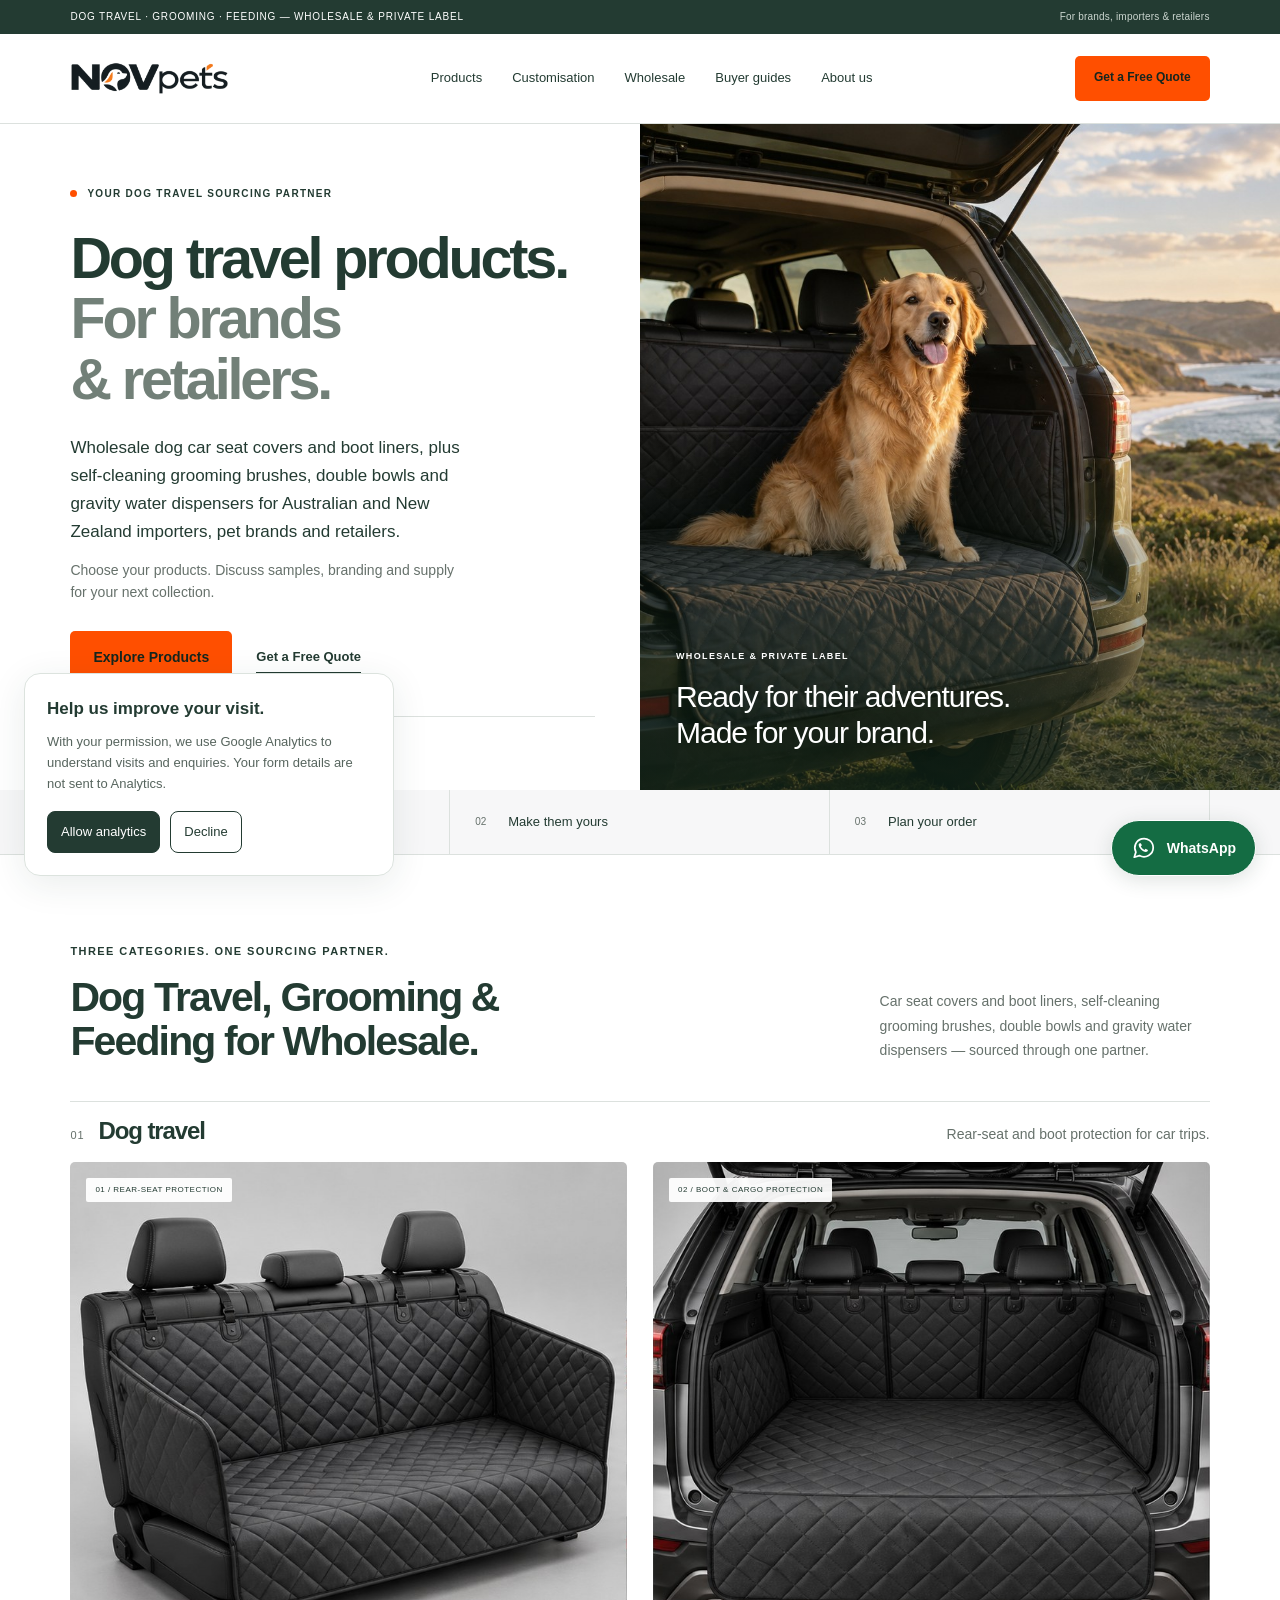
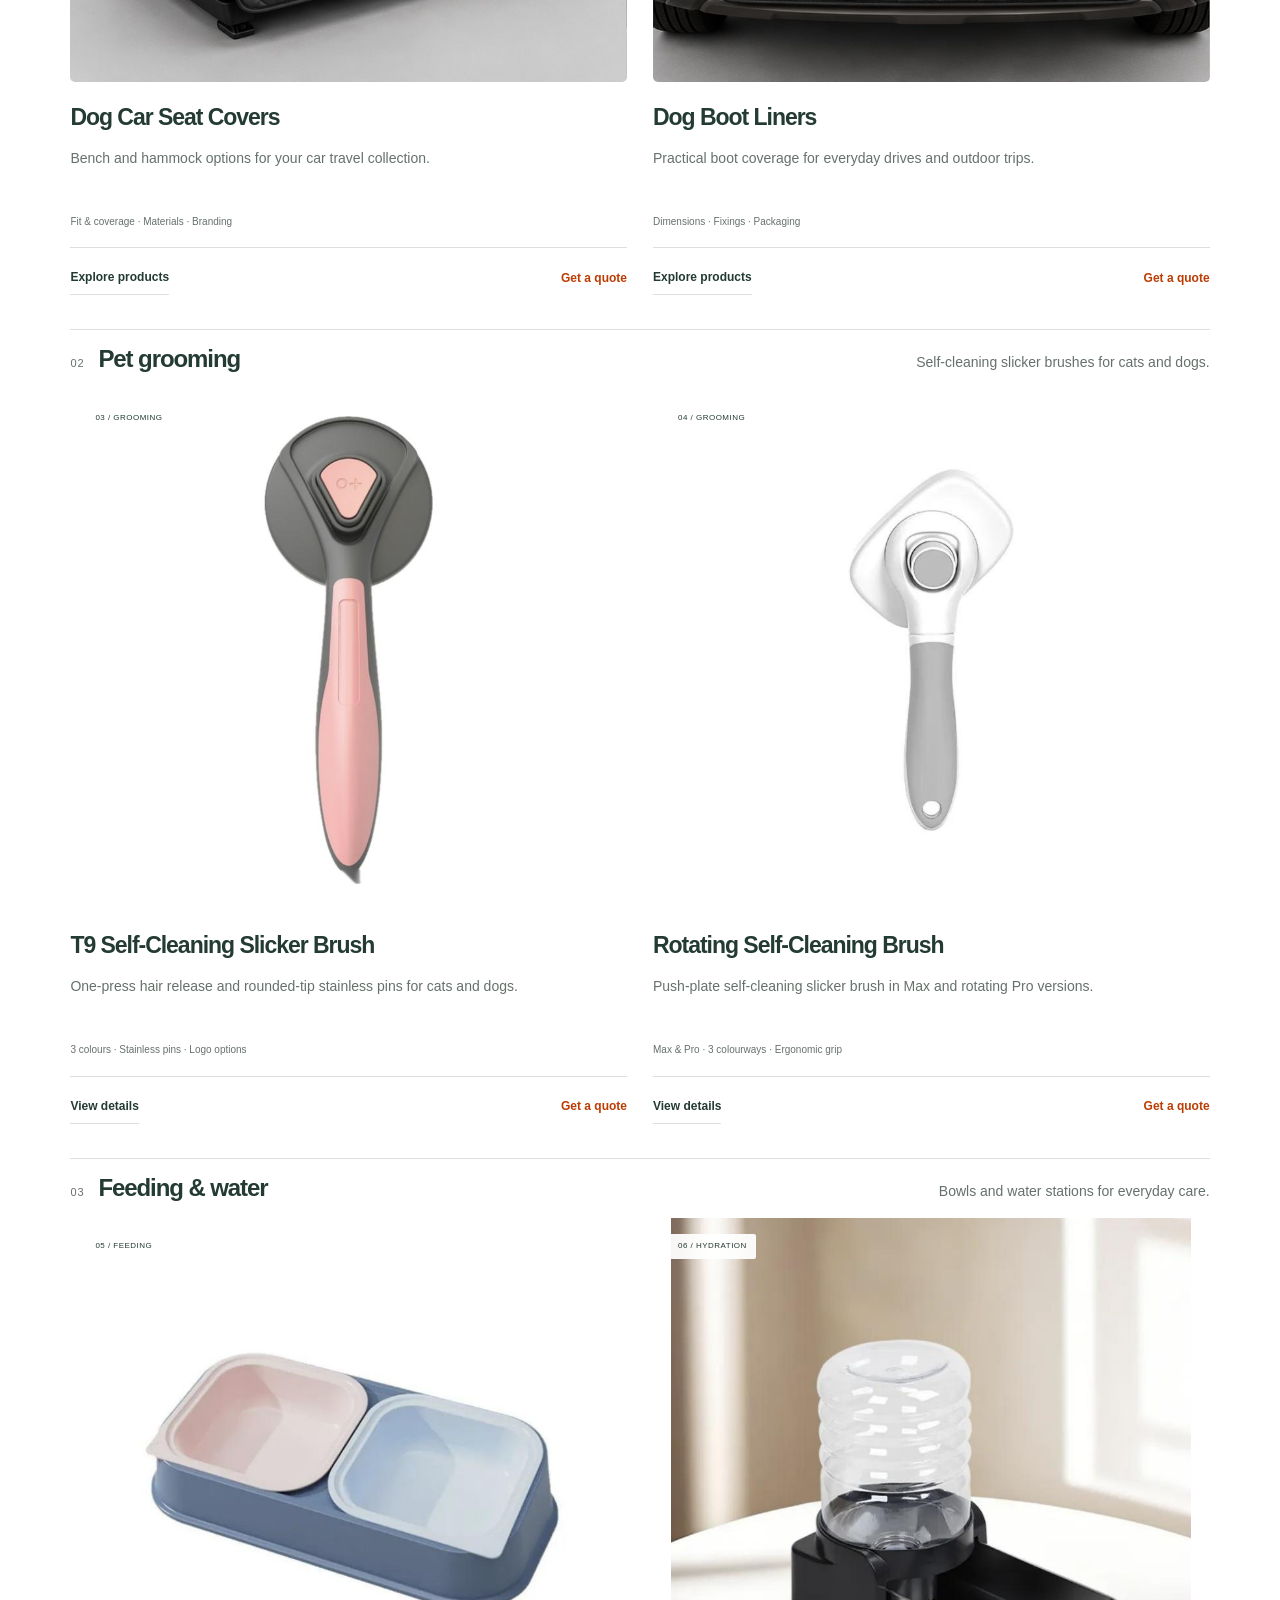
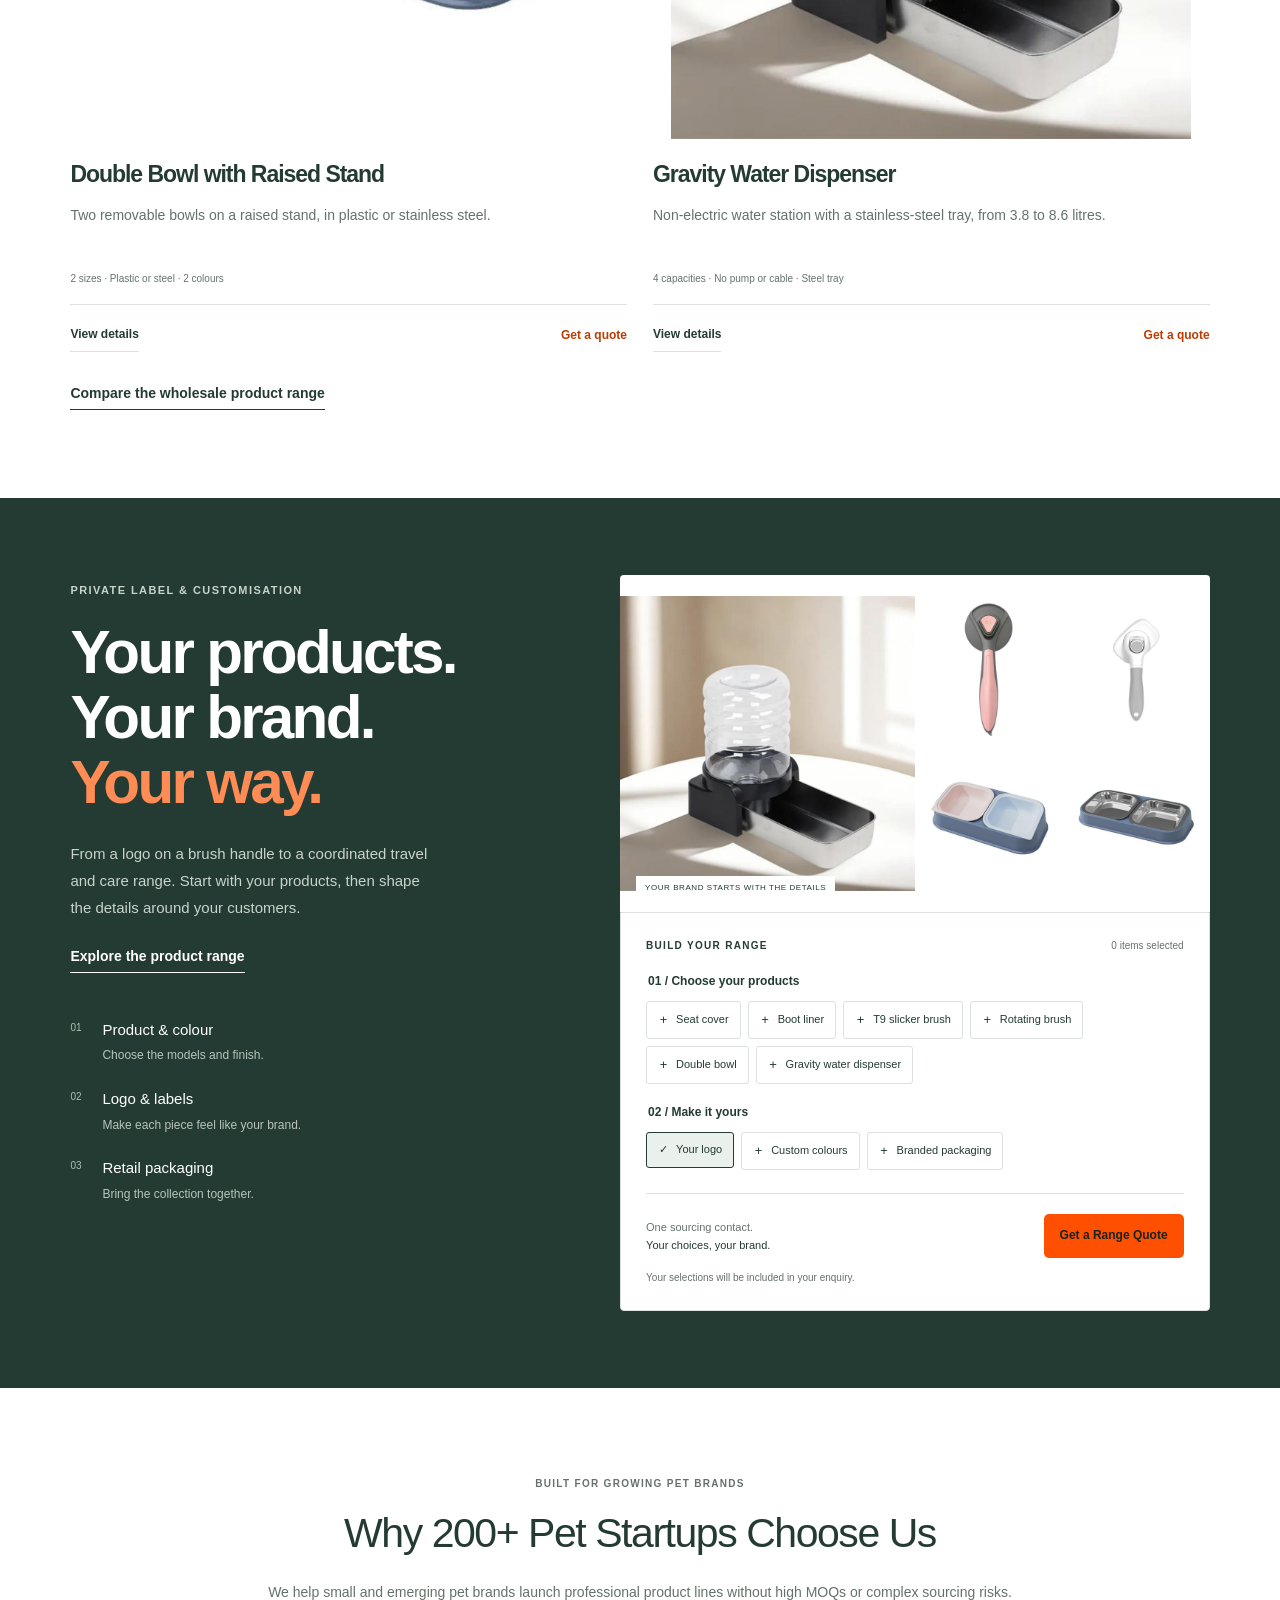
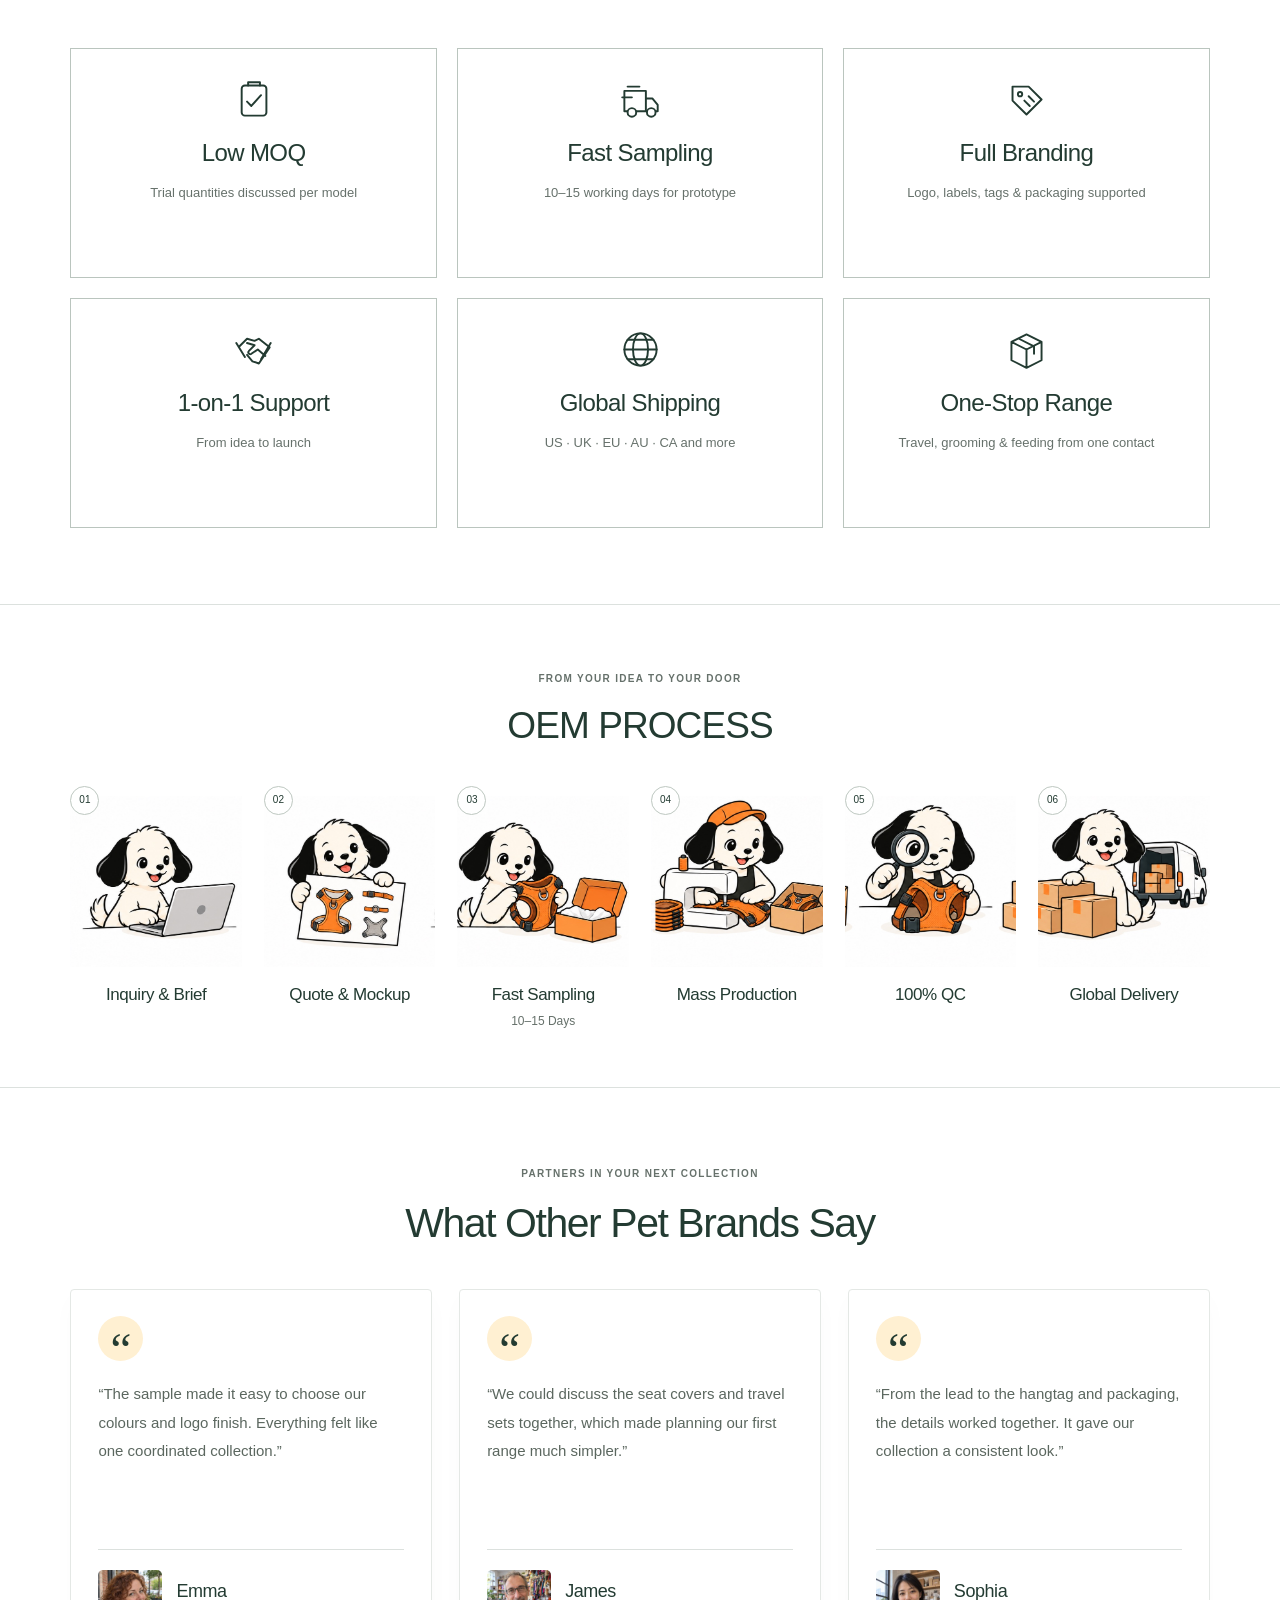
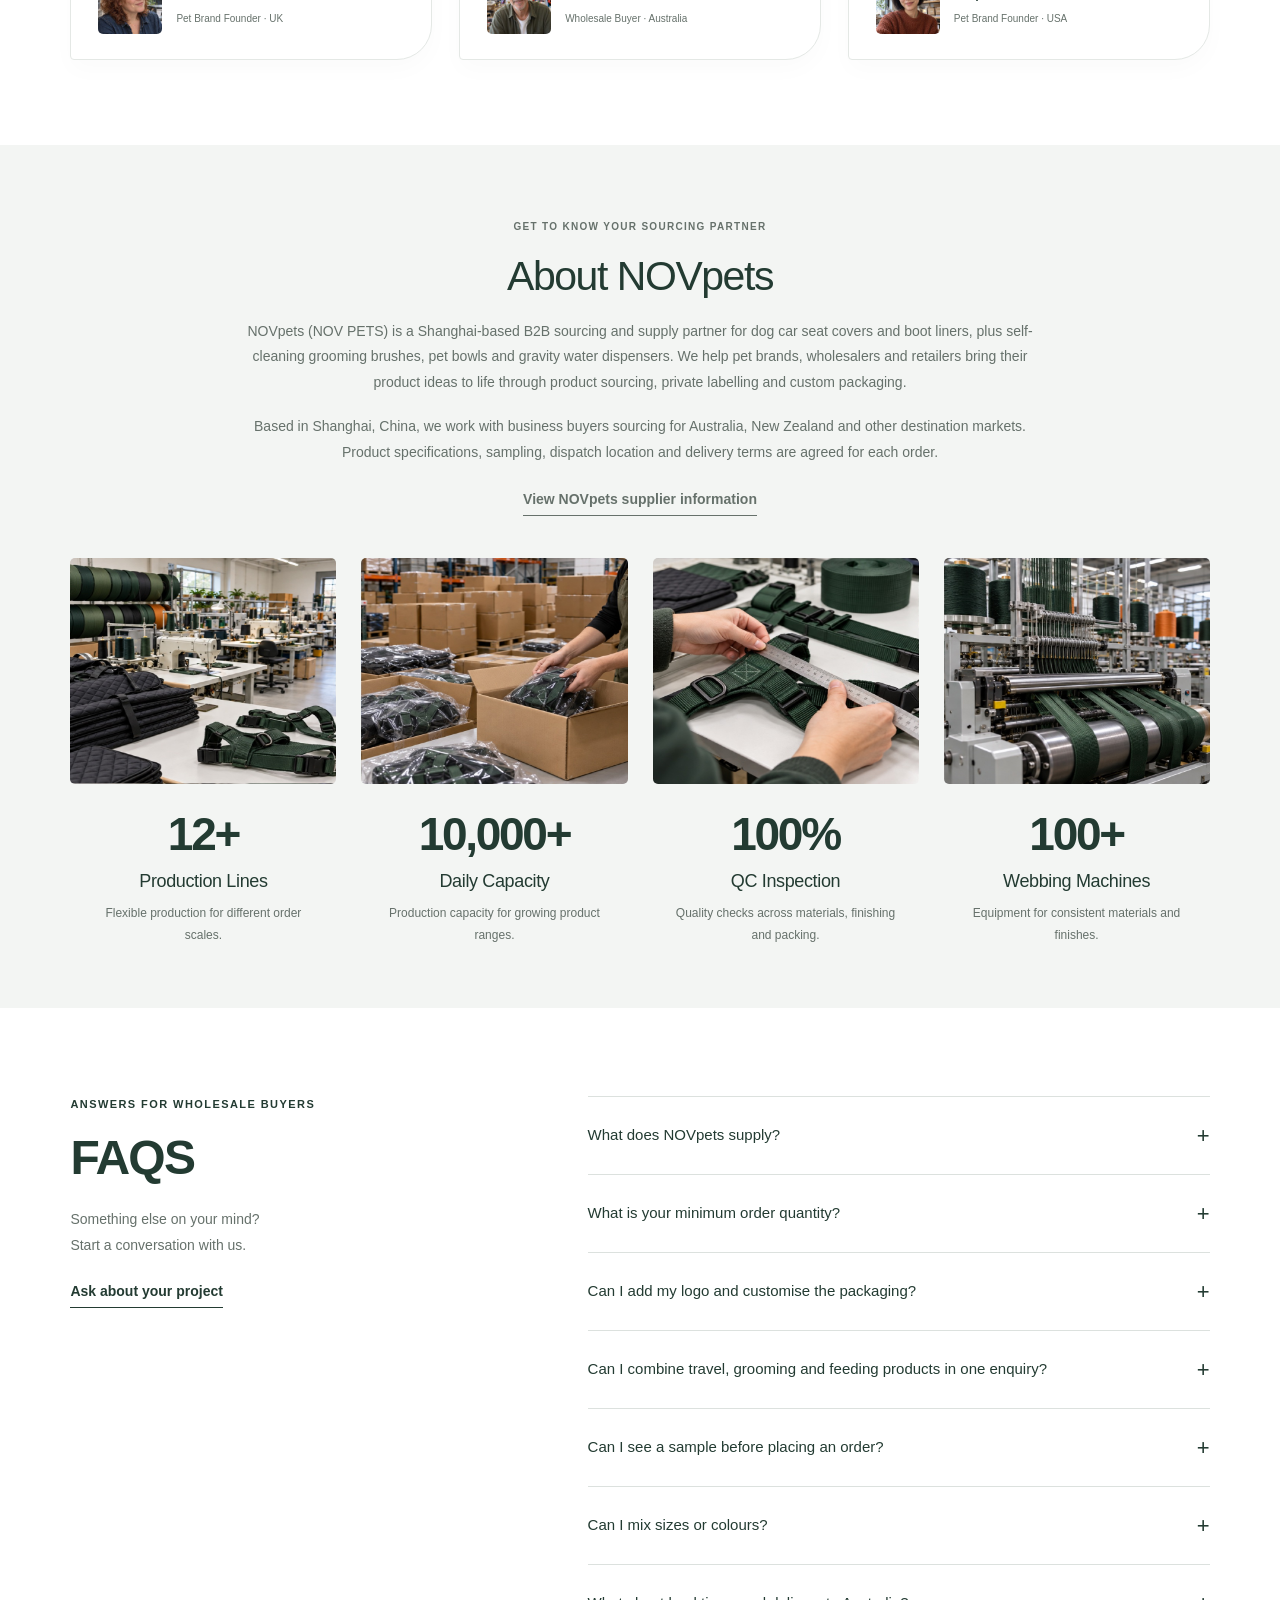
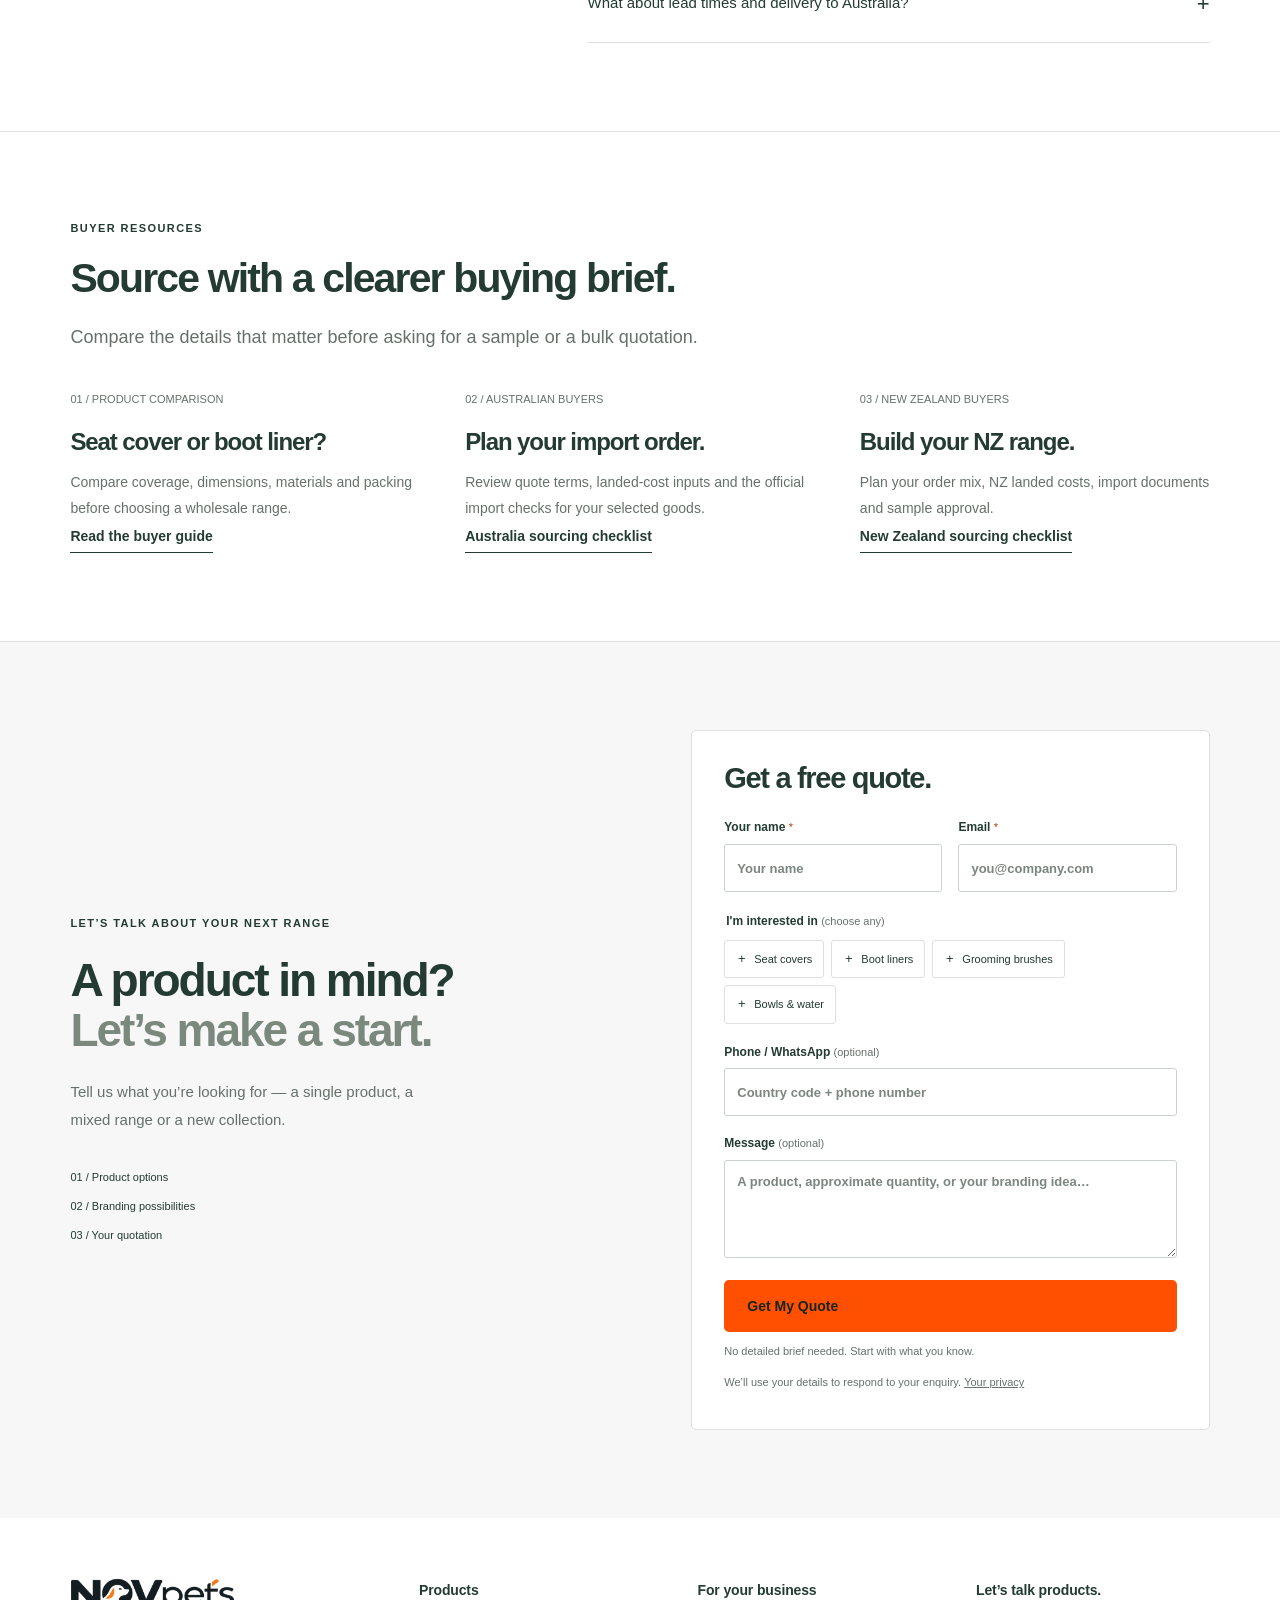
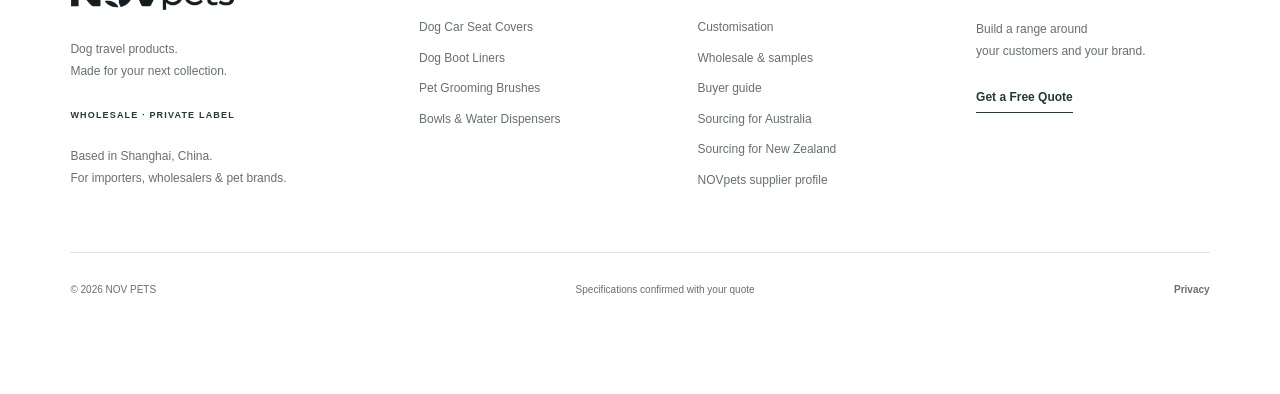
==== commit c466945e: "Three categories, no-logo product images, T9 front view - Split products into Dog travel / Pet groom" ====
--- a/index.html
+++ b/index.html
@@ -1,5 +1,5 @@
 <!doctype html><html lang="en-AU"><head><meta charset="utf-8"><meta name="viewport" content="width=device-width,initial-scale=1"><meta name="robots" content="index,follow,max-image-preview:large"><title>NOVpets | Dog Travel, Grooming &amp; Feeding Products Supplier</title><meta name="description" content="NOVpets: Shanghai-based B2B sourcing for Australian and New Zealand pet brands and importers. Wholesale dog seat covers, boot liners, grooming brushes, bowls and water dispensers."><meta name="theme-color" content="#233b32"><link rel="stylesheet" href="styles.css"><link rel="canonical" href="https://novpets.com/"><link rel="sitemap" type="application/xml" href="sitemap.xml"><link rel="icon" type="image/png" href="assets/novpets-logo-web.png"><meta property="og:type" content="website"><meta property="og:locale" content="en_AU"><meta property="og:site_name" content="NOVpets"><meta property="og:title" content="NOVpets | Dog Travel, Grooming &amp; Feeding Products Supplier"><meta property="og:description" content="NOVpets: Shanghai-based B2B sourcing for Australian and New Zealand pet brands and importers. Wholesale dog seat covers, boot liners, grooming brushes, bowls and water dispensers."><meta property="og:url" content="https://novpets.com/"><meta property="og:image" content="https://novpets.com/assets/hero.jpg"><meta property="og:image:alt" content="Dog boot liner in a vehicle at a coastal campsite"><meta name="twitter:card" content="summary_large_image"><meta name="google-site-verification" content="BcWbYqh53Init03qD-btotaHHopyrvXtDoA0DKR6nqk"><script type="application/ld+json">{"@context":"https://schema.org","@graph":[{"@type":"Organization","@id":"https://novpets.com/#organization","name":"NOV PETS","url":"https://novpets.com/","logo":{"@type":"ImageObject","url":"https://novpets.com/assets/novpets-logo-web.png"},"description":"Shanghai-based B2B sourcing and supply partner for dog car seat covers, boot liners, self-cleaning grooming brushes, pet bowls and gravity water dispensers for importers, wholesalers, pet brands and retailers.","address":{"@type":"PostalAddress","addressLocality":"Shanghai","addressCountry":"CN"},"alternateName":"NOVpets"},{"@type":"WebSite","@id":"https://novpets.com/#website","url":"https://novpets.com/","name":"NOVpets","inLanguage":"en-AU","publisher":{"@id":"https://novpets.com/#organization"},"alternateName":"NOV PETS"},{"@type":"WebPage","@id":"https://novpets.com/#page","url":"https://novpets.com/","name":"Dog Travel, Grooming and Feeding Products Supplier","description":"NOVpets: Shanghai-based B2B sourcing for Australian and New Zealand pet brands and importers. Wholesale dog seat covers, boot liners, grooming brushes, bowls and water dispensers.","inLanguage":"en-AU","isPartOf":{"@id":"https://novpets.com/#website"},"publisher":{"@id":"https://novpets.com/#organization"}},{"@type":"ItemList","@id":"https://novpets.com/#products-list","name":"NOVpets product ranges","itemListElement":[{"@type":"ListItem","position":1,"name":"Dog Car Seat Covers","url":"https://novpets.com/dog-car-seat-covers.html"},{"@type":"ListItem","position":2,"name":"Dog Boot Liners","url":"https://novpets.com/dog-boot-liners.html"},{"@type":"ListItem","position":3,"name":"Self-Cleaning Pet Grooming Brushes","url":"https://novpets.com/pet-grooming-brushes.html"},{"@type":"ListItem","position":4,"name":"Pet Bowls and Gravity Water Dispensers","url":"https://novpets.com/pet-bowls-water-dispensers.html"}]}]}</script></head><body><a class="skip" href="#main">Skip to content</a><div class="topbar"><span>DOG TRAVEL · GROOMING · FEEDING — WHOLESALE & PRIVATE LABEL</span><span>For brands, importers & retailers</span></div><header class="site-header"><a class="logo" href="index.html" aria-label="NOV PETS home"><span class="brand-image"><img src="assets/novpets-logo-web.png" width="650" height="217" alt="NOVpets"></span></a><nav id="main-navigation" aria-label="Main navigation"><a href="dog-travel-products.html" >Products</a><a href="index.html#customisation" >Customisation</a><a href="wholesale.html" >Wholesale</a><a href="buyer-guide.html">Buyer guides</a><a href="index.html#about">About us</a></nav><button class="button orange" data-quote="">Get a Free Quote </button><button class="menu-toggle" aria-controls="main-navigation" aria-expanded="false" aria-label="Open menu"><span></span><span></span></button></header><main id="main"><section class="hero"><div class="hero-copy"><p class="eyebrow"><span class="status-dot"></span> YOUR DOG TRAVEL SOURCING PARTNER</p><h1>Dog travel products.<br><span>For brands<br>&amp; retailers.</span></h1><p class="hero-intro">Wholesale dog car seat covers and boot liners, plus self-cleaning grooming brushes, double bowls and gravity water dispensers for Australian and New Zealand importers, pet brands and retailers.</p><p class="hero-sub">Choose your products. Discuss samples, branding and supply for your next collection.</p><div class="hero-actions"><a class="button orange" href="dog-travel-products.html">Explore Products </a><button class="text-link" data-quote="">Get a Free Quote </button></div><div class="hero-proof"><span>Wholesale supply</span><span>Brand customisation</span><span>AU / NZ focus</span></div></div><div class="hero-picture"><img src="assets/hero.jpg" alt="A dog boot liner in a vehicle at a coastal campsite" width="1536" height="1024" fetchpriority="high"><div class="hero-overlay"><span>WHOLESALE &amp; PRIVATE LABEL</span><p>Ready for their adventures.<br>Made for your brand.</p></div></div></section><div class="quick-links"><a href="#products"><span>01</span> Find your products </a><a href="#customisation"><span>02</span> Make them yours </a><a href="#how-it-works"><span>03</span> Plan your order </a></div>
-<section class="section" id="products"><div class="section-heading"><div><p class="eyebrow">TWO PRODUCT LINES. ONE SOURCING PARTNER.</p><h2>Dog Travel, Grooming &amp;<br>Feeding for Wholesale.</h2></div><p>Start with our car travel line, or add self-cleaning grooming brushes, double bowls and gravity water dispensers to your range.</p></div><div class="line-label"><span>01</span><h3>Travel line</h3><p>Rear-seat and boot protection for car trips.</p></div><div class="product-grid two"><article class="product-card"><a class="product-visual" href="dog-car-seat-covers.html"><div class="catalogue-photo seat " role="img" aria-label="A dog rear-seat cover"></div><span class="photo-tag">01 / REAR-SEAT PROTECTION</span></a><div class="card-heading"><h3><a href="dog-car-seat-covers.html">Dog Car Seat Covers</a></h3></div><p>Bench and hammock options for your car travel collection.</p><div class="card-meta">Fit & coverage · Materials · Branding</div><div class="card-actions"><a class="text-link" href="dog-car-seat-covers.html">Explore products </a><button class="text-link" data-quote="seat">Get a quote</button></div></article><article class="product-card"><a class="product-visual" href="dog-boot-liners.html"><div class="catalogue-photo boot " role="img" aria-label="A dog boot liner"></div><span class="photo-tag">02 / BOOT & CARGO PROTECTION</span></a><div class="card-heading"><h3><a href="dog-boot-liners.html">Dog Boot Liners</a></h3></div><p>Practical boot coverage for everyday drives and outdoor trips.</p><div class="card-meta">Dimensions · Fixings · Packaging</div><div class="card-actions"><a class="text-link" href="dog-boot-liners.html">Explore products </a><button class="text-link" data-quote="boot">Get a quote</button></div></article></div><div class="line-label"><span>02</span><h3>Grooming &amp; feeding line</h3><p>Everyday essentials for dogs and cats.</p></div><div class="product-grid four"><article class="product-card"><a class="product-visual" href="pet-grooming-brushes.html#t9-self-cleaning-brush"><img class="set-photo product-shot" src="assets/t9-self-cleaning-slicker-brush.jpg" alt="T9 self-cleaning slicker brush with grey head and pink handle" width="800" height="800" loading="lazy"><span class="photo-tag">03 / GROOMING</span></a><div class="card-heading"><h3><a href="pet-grooming-brushes.html#t9-self-cleaning-brush">T9 Self-Cleaning Slicker Brush</a></h3></div><p>One-press hair release and rounded-tip stainless pins for cats and dogs.</p><div class="card-meta">3 colours · Stainless pins · Logo options</div><div class="card-actions"><a class="text-link" href="pet-grooming-brushes.html#t9-self-cleaning-brush">View details </a><button class="text-link" data-quote="grooming">Get a quote</button></div></article><article class="product-card"><a class="product-visual" href="pet-grooming-brushes.html#rotating-self-cleaning-brush"><img class="set-photo product-shot" src="assets/rotating-self-cleaning-slicker-brush.jpg" alt="Rotating self-cleaning slicker brush with white head and grey handle" width="800" height="800" loading="lazy"><span class="photo-tag">04 / GROOMING</span></a><div class="card-heading"><h3><a href="pet-grooming-brushes.html#rotating-self-cleaning-brush">Rotating Self-Cleaning Brush</a></h3></div><p>Push-plate self-cleaning slicker brush in Max and rotating Pro versions.</p><div class="card-meta">Max & Pro · 3 colourways · Ergonomic grip</div><div class="card-actions"><a class="text-link" href="pet-grooming-brushes.html#rotating-self-cleaning-brush">View details </a><button class="text-link" data-quote="grooming">Get a quote</button></div></article><article class="product-card"><a class="product-visual" href="pet-bowls-water-dispensers.html#double-pet-bowl"><img class="set-photo product-shot" src="assets/double-pet-bowl-raised-stand.jpg" alt="Double pet bowl with pink and blue removable bowls on a blue raised stand" width="800" height="800" loading="lazy"><span class="photo-tag">05 / FEEDING</span></a><div class="card-heading"><h3><a href="pet-bowls-water-dispensers.html#double-pet-bowl">Double Bowl with Raised Stand</a></h3></div><p>Two removable bowls on a raised stand, in plastic or stainless steel.</p><div class="card-meta">2 sizes · Plastic or steel · 2 colours</div><div class="card-actions"><a class="text-link" href="pet-bowls-water-dispensers.html#double-pet-bowl">View details </a><button class="text-link" data-quote="feeding">Get a quote</button></div></article><article class="product-card"><a class="product-visual" href="pet-bowls-water-dispensers.html#gravity-water-dispenser"><img class="set-photo product-shot" src="assets/gravity-water-dispenser-stainless.jpg" alt="Gravity pet water dispenser with transparent reservoir and stainless-steel tray" width="800" height="800" loading="lazy"><span class="photo-tag">06 / HYDRATION</span></a><div class="card-heading"><h3><a href="pet-bowls-water-dispensers.html#gravity-water-dispenser">Gravity Water Dispenser</a></h3></div><p>Non-electric water station with a stainless-steel tray, from 3.8 to 8.6 litres.</p><div class="card-meta">4 capacities · No pump or cable · Steel tray</div><div class="card-actions"><a class="text-link" href="pet-bowls-water-dispensers.html#gravity-water-dispenser">View details </a><button class="text-link" data-quote="feeding">Get a quote</button></div></article></div><div class="range-link"><a class="text-link" href="dog-travel-products.html">Compare the wholesale product range</a></div></section>
+<section class="section" id="products"><div class="section-heading"><div><p class="eyebrow">THREE CATEGORIES. ONE SOURCING PARTNER.</p><h2>Dog Travel, Grooming &amp;<br>Feeding for Wholesale.</h2></div><p>Car seat covers and boot liners, self-cleaning grooming brushes, double bowls and gravity water dispensers — sourced through one partner.</p></div><div class="line-label"><span>01</span><h3>Dog travel</h3><p>Rear-seat and boot protection for car trips.</p></div><div class="product-grid two"><article class="product-card"><a class="product-visual" href="dog-car-seat-covers.html"><div class="catalogue-photo seat " role="img" aria-label="A dog rear-seat cover"></div><span class="photo-tag">01 / REAR-SEAT PROTECTION</span></a><div class="card-heading"><h3><a href="dog-car-seat-covers.html">Dog Car Seat Covers</a></h3></div><p>Bench and hammock options for your car travel collection.</p><div class="card-meta">Fit & coverage · Materials · Branding</div><div class="card-actions"><a class="text-link" href="dog-car-seat-covers.html">Explore products </a><button class="text-link" data-quote="seat">Get a quote</button></div></article><article class="product-card"><a class="product-visual" href="dog-boot-liners.html"><div class="catalogue-photo boot " role="img" aria-label="A dog boot liner"></div><span class="photo-tag">02 / BOOT & CARGO PROTECTION</span></a><div class="card-heading"><h3><a href="dog-boot-liners.html">Dog Boot Liners</a></h3></div><p>Practical boot coverage for everyday drives and outdoor trips.</p><div class="card-meta">Dimensions · Fixings · Packaging</div><div class="card-actions"><a class="text-link" href="dog-boot-liners.html">Explore products </a><button class="text-link" data-quote="boot">Get a quote</button></div></article></div><div class="line-label"><span>02</span><h3>Pet grooming</h3><p>Self-cleaning slicker brushes for cats and dogs.</p></div><div class="product-grid two"><article class="product-card"><a class="product-visual" href="pet-grooming-brushes.html#t9-self-cleaning-brush"><img class="set-photo product-shot" src="assets/t9-self-cleaning-slicker-brush.jpg" alt="Front view of the T9 self-cleaning slicker brush with grey head and pink handle" width="800" height="800" loading="lazy"><span class="photo-tag">03 / GROOMING</span></a><div class="card-heading"><h3><a href="pet-grooming-brushes.html#t9-self-cleaning-brush">T9 Self-Cleaning Slicker Brush</a></h3></div><p>One-press hair release and rounded-tip stainless pins for cats and dogs.</p><div class="card-meta">3 colours · Stainless pins · Logo options</div><div class="card-actions"><a class="text-link" href="pet-grooming-brushes.html#t9-self-cleaning-brush">View details </a><button class="text-link" data-quote="grooming">Get a quote</button></div></article><article class="product-card"><a class="product-visual" href="pet-grooming-brushes.html#rotating-self-cleaning-brush"><img class="set-photo product-shot" src="assets/rotating-self-cleaning-slicker-brush.jpg" alt="Rotating self-cleaning slicker brush with white head and grey handle" width="800" height="800" loading="lazy"><span class="photo-tag">04 / GROOMING</span></a><div class="card-heading"><h3><a href="pet-grooming-brushes.html#rotating-self-cleaning-brush">Rotating Self-Cleaning Brush</a></h3></div><p>Push-plate self-cleaning slicker brush in Max and rotating Pro versions.</p><div class="card-meta">Max & Pro · 3 colourways · Ergonomic grip</div><div class="card-actions"><a class="text-link" href="pet-grooming-brushes.html#rotating-self-cleaning-brush">View details </a><button class="text-link" data-quote="grooming">Get a quote</button></div></article></div><div class="line-label"><span>03</span><h3>Feeding &amp; water</h3><p>Bowls and water stations for everyday care.</p></div><div class="product-grid two"><article class="product-card"><a class="product-visual" href="pet-bowls-water-dispensers.html#double-pet-bowl"><img class="set-photo product-shot" src="assets/double-pet-bowl-raised-stand.jpg" alt="Double pet bowl with pink and blue removable bowls on a blue raised stand" width="800" height="800" loading="lazy"><span class="photo-tag">05 / FEEDING</span></a><div class="card-heading"><h3><a href="pet-bowls-water-dispensers.html#double-pet-bowl">Double Bowl with Raised Stand</a></h3></div><p>Two removable bowls on a raised stand, in plastic or stainless steel.</p><div class="card-meta">2 sizes · Plastic or steel · 2 colours</div><div class="card-actions"><a class="text-link" href="pet-bowls-water-dispensers.html#double-pet-bowl">View details </a><button class="text-link" data-quote="feeding">Get a quote</button></div></article><article class="product-card"><a class="product-visual" href="pet-bowls-water-dispensers.html#gravity-water-dispenser"><img class="set-photo product-shot" src="assets/gravity-water-dispenser-stainless.jpg" alt="Gravity pet water dispenser with transparent reservoir and stainless-steel tray" width="800" height="800" loading="lazy"><span class="photo-tag">06 / HYDRATION</span></a><div class="card-heading"><h3><a href="pet-bowls-water-dispensers.html#gravity-water-dispenser">Gravity Water Dispenser</a></h3></div><p>Non-electric water station with a stainless-steel tray, from 3.8 to 8.6 litres.</p><div class="card-meta">4 capacities · No pump or cable · Steel tray</div><div class="card-actions"><a class="text-link" href="pet-bowls-water-dispensers.html#gravity-water-dispenser">View details </a><button class="text-link" data-quote="feeding">Get a quote</button></div></article></div><div class="range-link"><a class="text-link" href="dog-travel-products.html">Compare the wholesale product range</a></div></section>
 <section class="custom-section" id="customisation"><div class="section custom-intro"><div><p class="eyebrow">PRIVATE LABEL & CUSTOMISATION</p><h2>Your products.<br>Your brand.<br><span>Your way.</span></h2><p>From a logo on a brush handle to a coordinated travel and care range. Start with your products, then shape the details around your customers.</p><a class="text-link" href="dog-travel-products.html">Explore the product range </a><div class="custom-points"><div><span>01</span><b>Product & colour</b><p>Choose the models and finish.</p></div><div><span>02</span><b>Logo & labels</b><p>Make each piece feel like your brand.</p></div><div><span>03</span><b>Retail packaging</b><p>Bring the collection together.</p></div></div></div><div class="custom-right"><div class="custom-photo"><img class="set-photo range-photo" src="assets/grooming-feeding-range.jpg" alt="Slicker brushes, a double pet bowl and a gravity water dispenser from the NOVpets range" width="1600" height="800" loading="lazy"><span class="custom-photo-label">YOUR BRAND STARTS WITH THE DETAILS</span></div><div class="set-builder" aria-label="Product range planner"><div class="builder-top"><span class="eyebrow">BUILD YOUR RANGE</span><span class="builder-count" aria-live="polite">0 items selected</span></div><fieldset><legend>01 / Choose your products</legend><div class="builder-options"><label class="choice"><input type="checkbox" name="component" value="Seat cover"><span>Seat cover</span></label><label class="choice"><input type="checkbox" name="component" value="Boot liner"><span>Boot liner</span></label><label class="choice"><input type="checkbox" name="component" value="T9 slicker brush"><span>T9 slicker brush</span></label><label class="choice"><input type="checkbox" name="component" value="Rotating brush"><span>Rotating brush</span></label><label class="choice"><input type="checkbox" name="component" value="Double bowl"><span>Double bowl</span></label><label class="choice"><input type="checkbox" name="component" value="Gravity water dispenser"><span>Gravity water dispenser</span></label></div></fieldset><fieldset><legend>02 / Make it yours</legend><div class="builder-options"><label class="choice"><input type="checkbox" name="custom" value="Your logo" checked><span>Your logo</span></label><label class="choice"><input type="checkbox" name="custom" value="Custom colours" ><span>Custom colours</span></label><label class="choice"><input type="checkbox" name="custom" value="Branded packaging" ><span>Branded packaging</span></label></div></fieldset><div class="builder-bottom"><p>One sourcing contact.<br><strong>Your choices, your brand.</strong></p><button class="button orange" data-build-quote>Get a Range Quote </button></div><p class="builder-hint" role="status">Your selections will be included in your enquiry.</p></div></div></div></section>
 <section class="section supplier-benefits" data-nosnippet id="why-us"><div class="editorial-heading"><p class="eyebrow">BUILT FOR GROWING PET BRANDS</p><h2>Why 200+ Pet Startups Choose Us</h2><p>We help small and emerging pet brands launch professional product lines without high MOQs or complex sourcing risks.</p></div><div class="supplier-grid"><article><svg viewBox="0 0 40 40" fill="none" stroke="currentColor" stroke-width="1.8" stroke-linecap="round" stroke-linejoin="round" aria-hidden="true"><rect x="9" y="7" width="23" height="28" rx="3"/><path d="M15 7V4h11v3M14 22l4 4 9-10"/></svg><h3>Low MOQ</h3><p>Trial quantities discussed per model</p></article><article><svg viewBox="0 0 40 40" fill="none" stroke="currentColor" stroke-width="1.8" stroke-linecap="round" stroke-linejoin="round" aria-hidden="true"><path d="M5 12h20v19H5zM25 19h6l5 6v6H25M8 8h11M3 18h9"/><circle cx="12" cy="32" r="4" fill="white"/><circle cx="30" cy="32" r="4" fill="white"/></svg><h3>Fast Sampling</h3><p>10–15 working days for prototype</p></article><article><svg viewBox="0 0 40 40" fill="none" stroke="currentColor" stroke-width="1.8" stroke-linecap="round" stroke-linejoin="round" aria-hidden="true"><path d="M7 8h15l12 12-14 14L7 21z"/><circle cx="14" cy="15" r="2"/><path d="M22 17l5 5M18 21l5 5"/></svg><h3>Full Branding</h3><p>Logo, labels, tags &amp; packaging supported</p></article><article><svg viewBox="0 0 40 40" fill="none" stroke="currentColor" stroke-width="1.8" stroke-linecap="round" stroke-linejoin="round" aria-hidden="true"><path d="M7 17l7-7 7 2 4-2 10 8-10 15-6-2-5-6M4 14l8 13M36 14l-9 15M14 14l7 2-5 5c-2 2 0 4 2 3l6-4 7 6"/></svg><h3>1-on-1 Support</h3><p>From idea to launch</p></article><article><svg viewBox="0 0 40 40" fill="none" stroke="currentColor" stroke-width="1.8" stroke-linecap="round" stroke-linejoin="round" aria-hidden="true"><circle cx="20" cy="20" r="15"/><ellipse cx="20" cy="20" rx="7" ry="15"/><path d="M5 20h30M8 11h24M8 29h24"/></svg><h3>Global Shipping</h3><p>US · UK · EU · AU · CA and more</p></article><article><svg viewBox="0 0 40 40" fill="none" stroke="currentColor" stroke-width="1.8" stroke-linecap="round" stroke-linejoin="round" aria-hidden="true"><path d="M6 13l14-7 14 7v17l-14 7-14-7zM6 13l14 7 14-7M20 20v17M13 10l14 7v7"/></svg><h3>One-Stop Range</h3><p>Travel, grooming &amp; feeding from one contact</p></article></div></section>
 <section class="process-section illustrated-process" data-nosnippet id="how-it-works"><div class="section"><div class="editorial-heading"><p class="eyebrow">FROM YOUR IDEA TO YOUR DOOR</p><h2>OEM Process</h2></div><ol class="comic-process"><li><span class="step-number">01</span><div class="process-art art-1" role="img" aria-label="Puppy illustration: Inquiry &amp; Brief"></div><h3>Inquiry &amp; Brief</h3></li><li><span class="step-number">02</span><div class="process-art art-2" role="img" aria-label="Puppy illustration: Quote &amp; Mockup"></div><h3>Quote &amp; Mockup</h3></li><li><span class="step-number">03</span><div class="process-art art-3" role="img" aria-label="Puppy illustration: Fast Sampling"></div><h3>Fast Sampling</h3><p>10–15 Days</p></li><li><span class="step-number">04</span><div class="process-art art-4" role="img" aria-label="Puppy illustration: Mass Production"></div><h3>Mass Production</h3></li><li><span class="step-number">05</span><div class="process-art art-5" role="img" aria-label="Puppy illustration: 100% QC"></div><h3>100% QC</h3></li><li><span class="step-number">06</span><div class="process-art art-6" role="img" aria-label="Puppy illustration: Global Delivery"></div><h3>Global Delivery</h3></li></ol></div></section><section class="section testimonial-section" data-nosnippet id="testimonials"><div class="editorial-heading"><p class="eyebrow">PARTNERS IN YOUR NEXT COLLECTION</p><h2>What Other Pet Brands Say</h2></div><div class="testimonial-grid"><figure class="testimonial-card"><span class="quote-mark" aria-hidden="true">“</span><blockquote>“The sample made it easy to choose our colours and logo finish. Everything felt like one coordinated collection.”</blockquote><figcaption><img class="buyer-avatar avatar-1" src="assets/avatar-emma-web.jpg" alt="Emma" width="64" height="64" loading="lazy"><span><b>Emma</b><span>Pet Brand Founder · UK</span></span></figcaption></figure><figure class="testimonial-card"><span class="quote-mark" aria-hidden="true">“</span><blockquote>“We could discuss the seat covers and travel sets together, which made planning our first range much simpler.”</blockquote><figcaption><img class="buyer-avatar avatar-2" src="assets/avatar-james-web.jpg" alt="James" width="64" height="64" loading="lazy"><span><b>James</b><span>Wholesale Buyer · Australia</span></span></figcaption></figure><figure class="testimonial-card"><span class="quote-mark" aria-hidden="true">“</span><blockquote>“From the lead to the hangtag and packaging, the details worked together. It gave our collection a consistent look.”</blockquote><figcaption><img class="buyer-avatar avatar-3" src="assets/avatar-sophia-web.jpg" alt="Sophia" width="64" height="64" loading="lazy"><span><b>Sophia</b><span>Pet Brand Founder · USA</span></span></figcaption></figure></div></section>
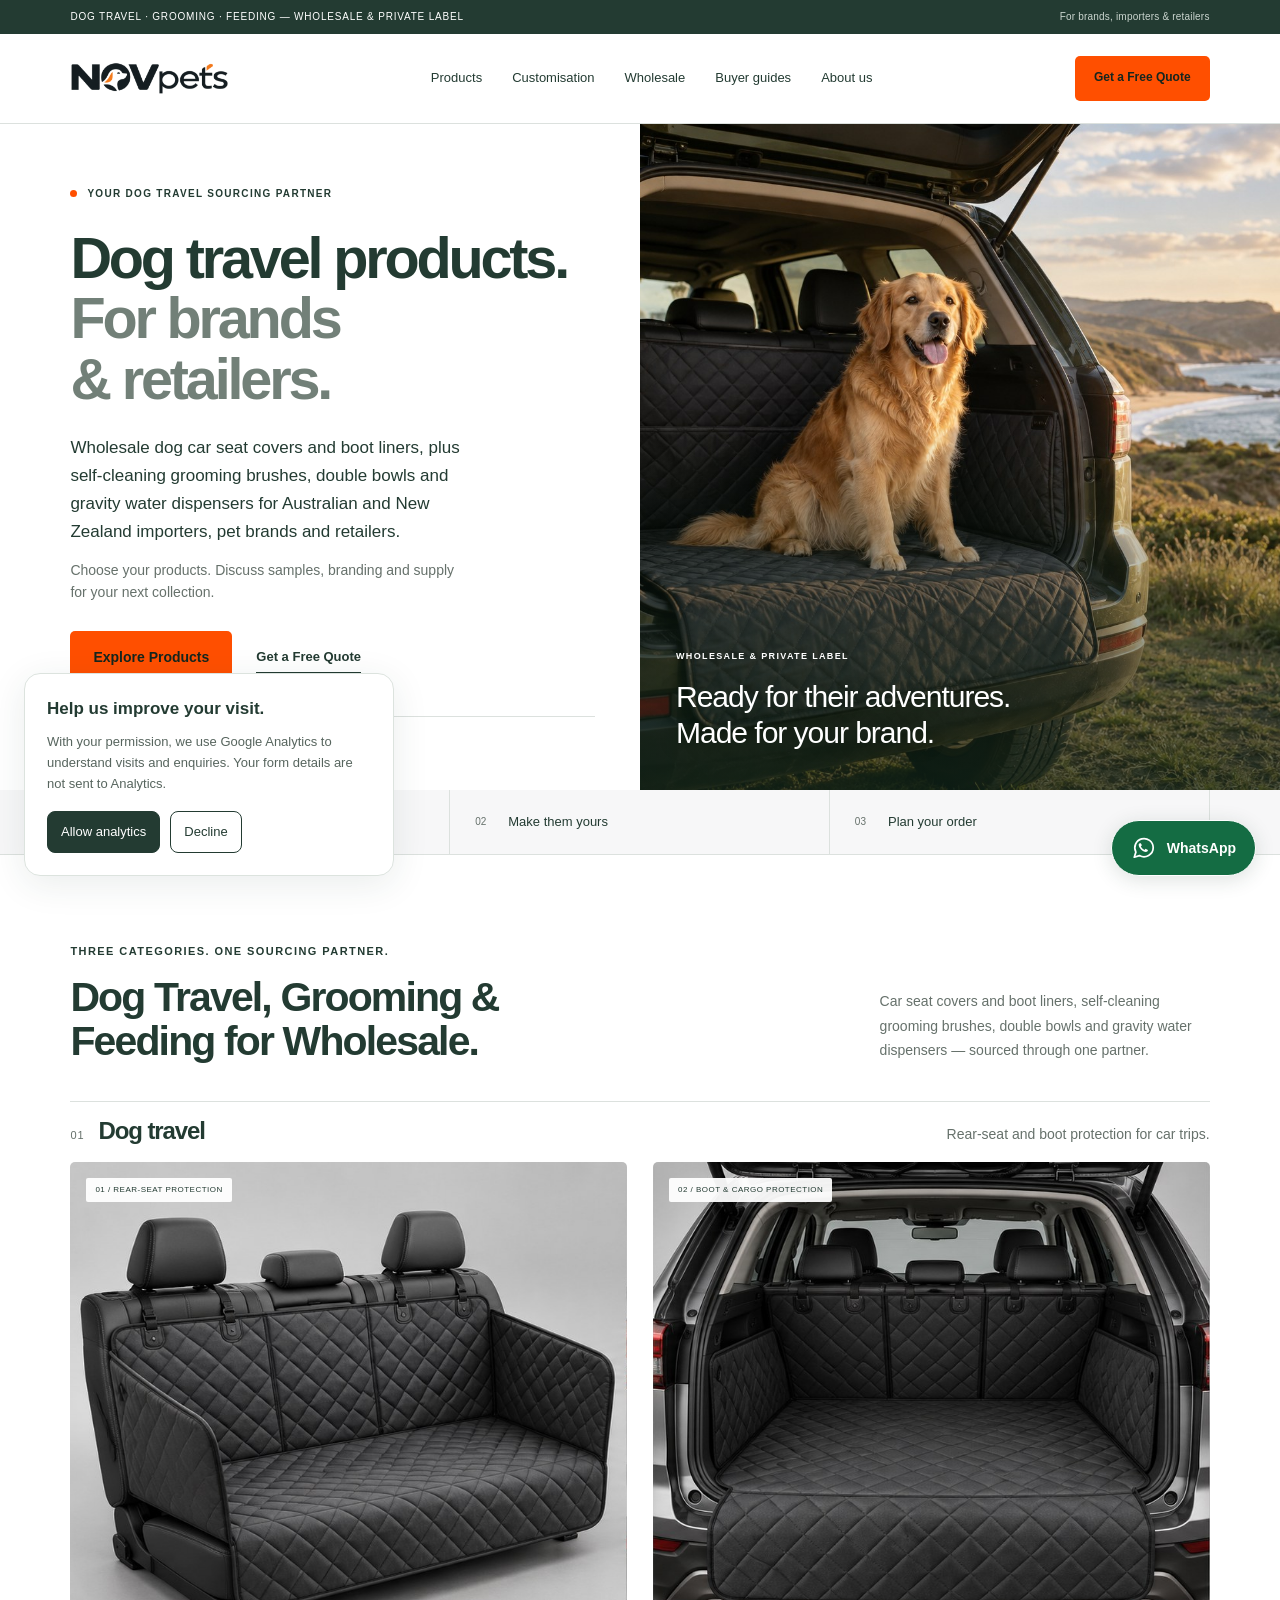
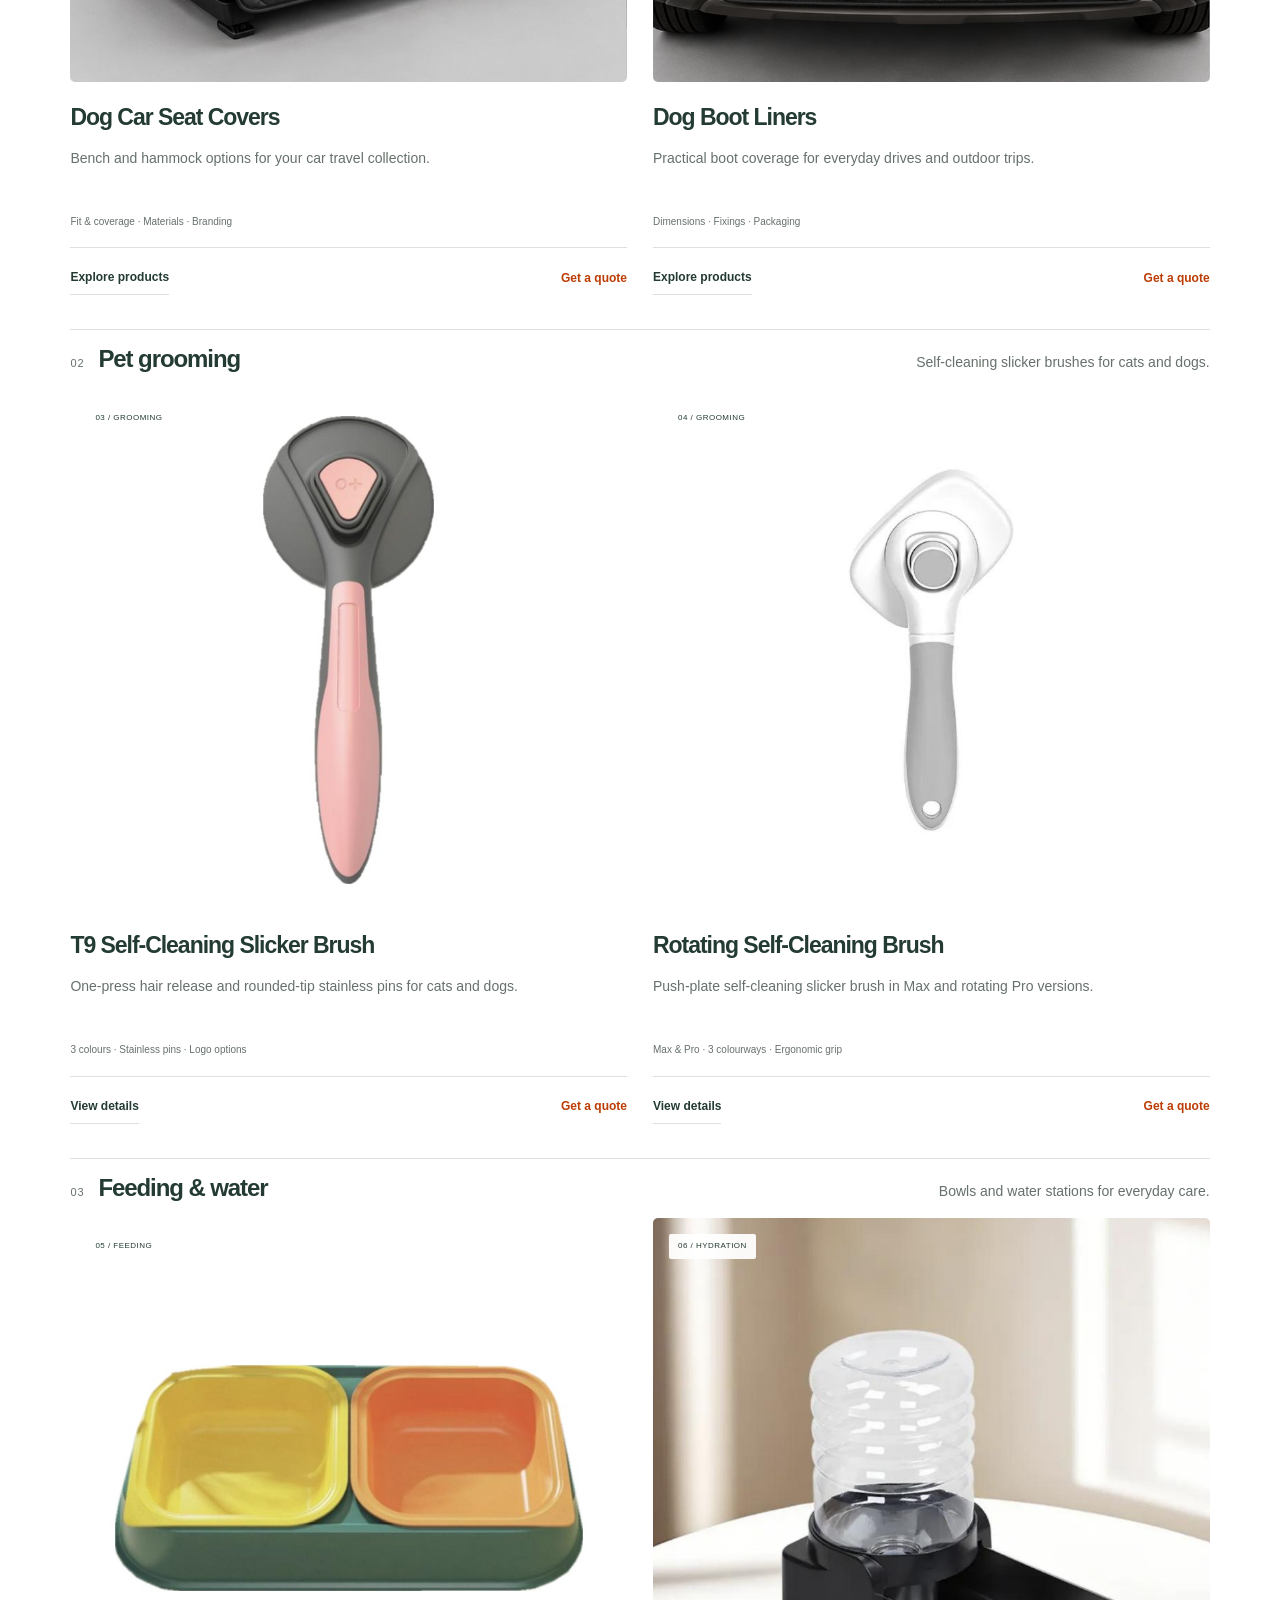
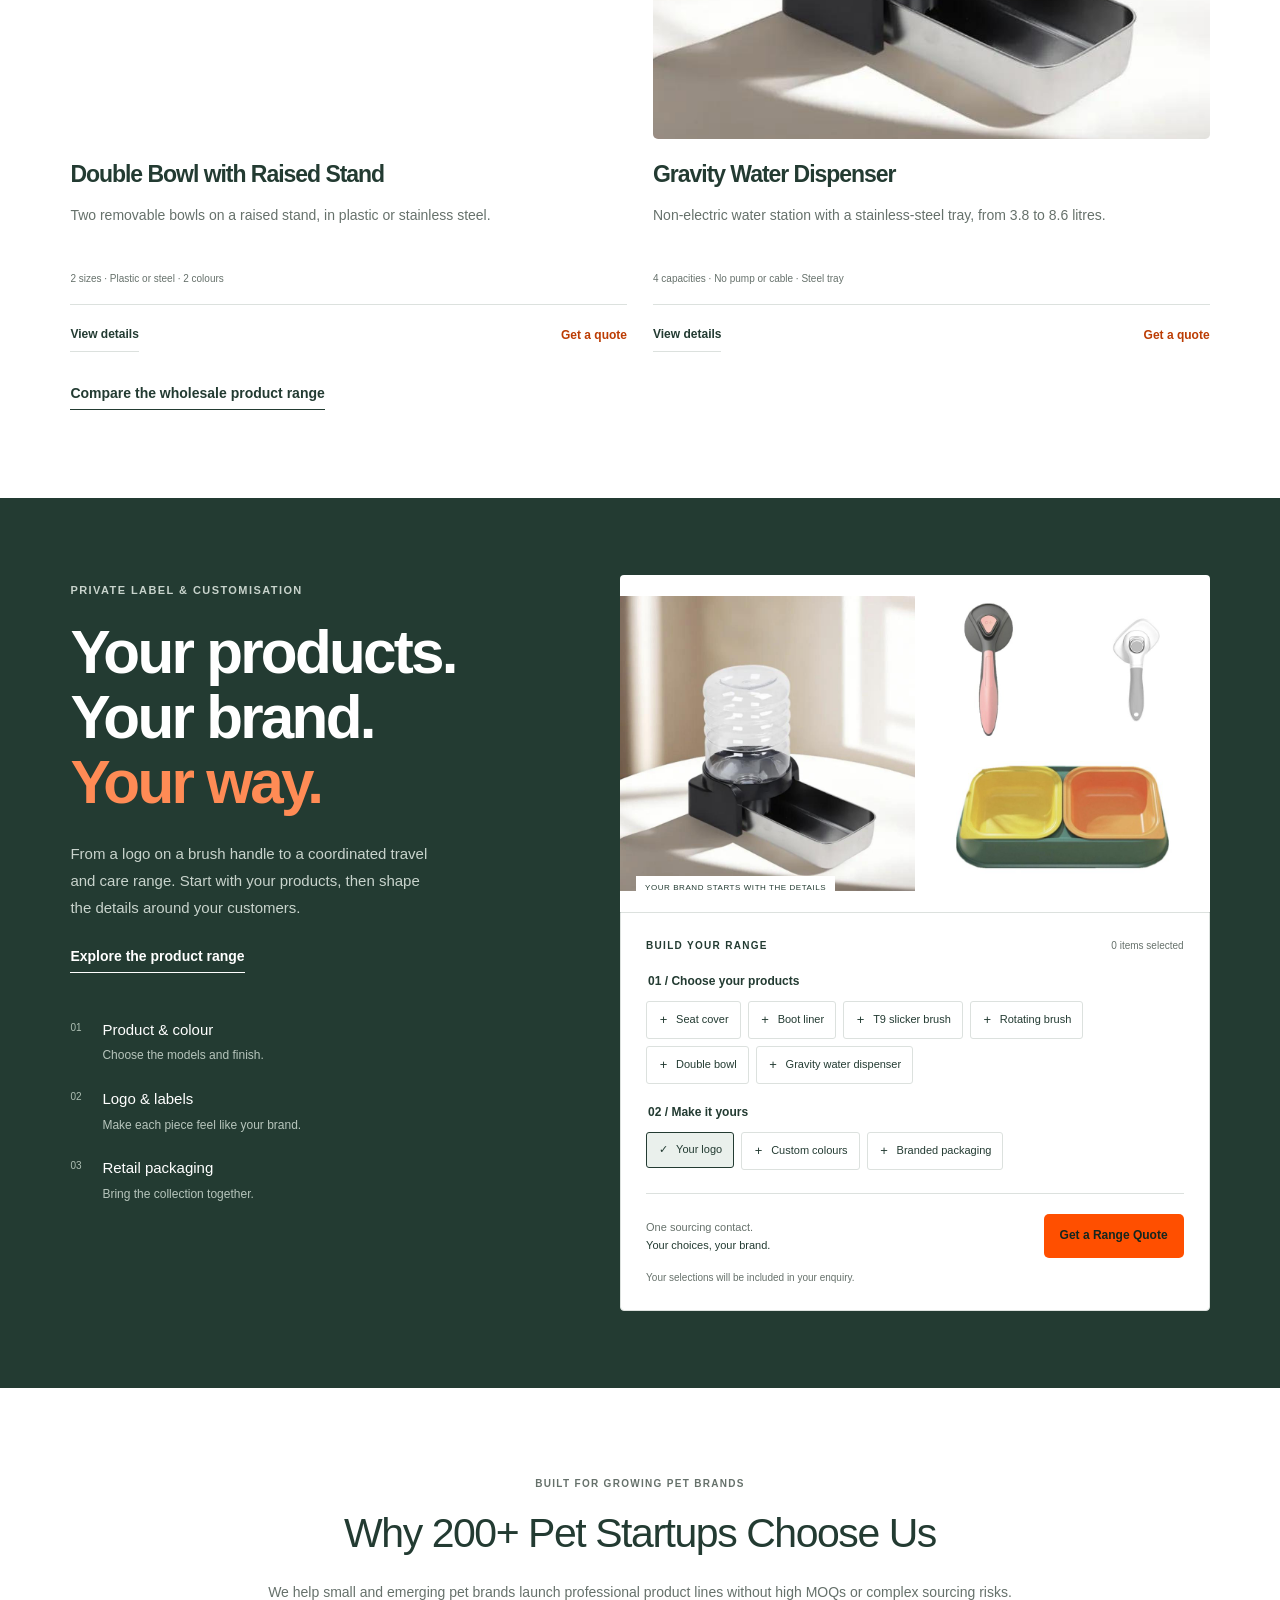
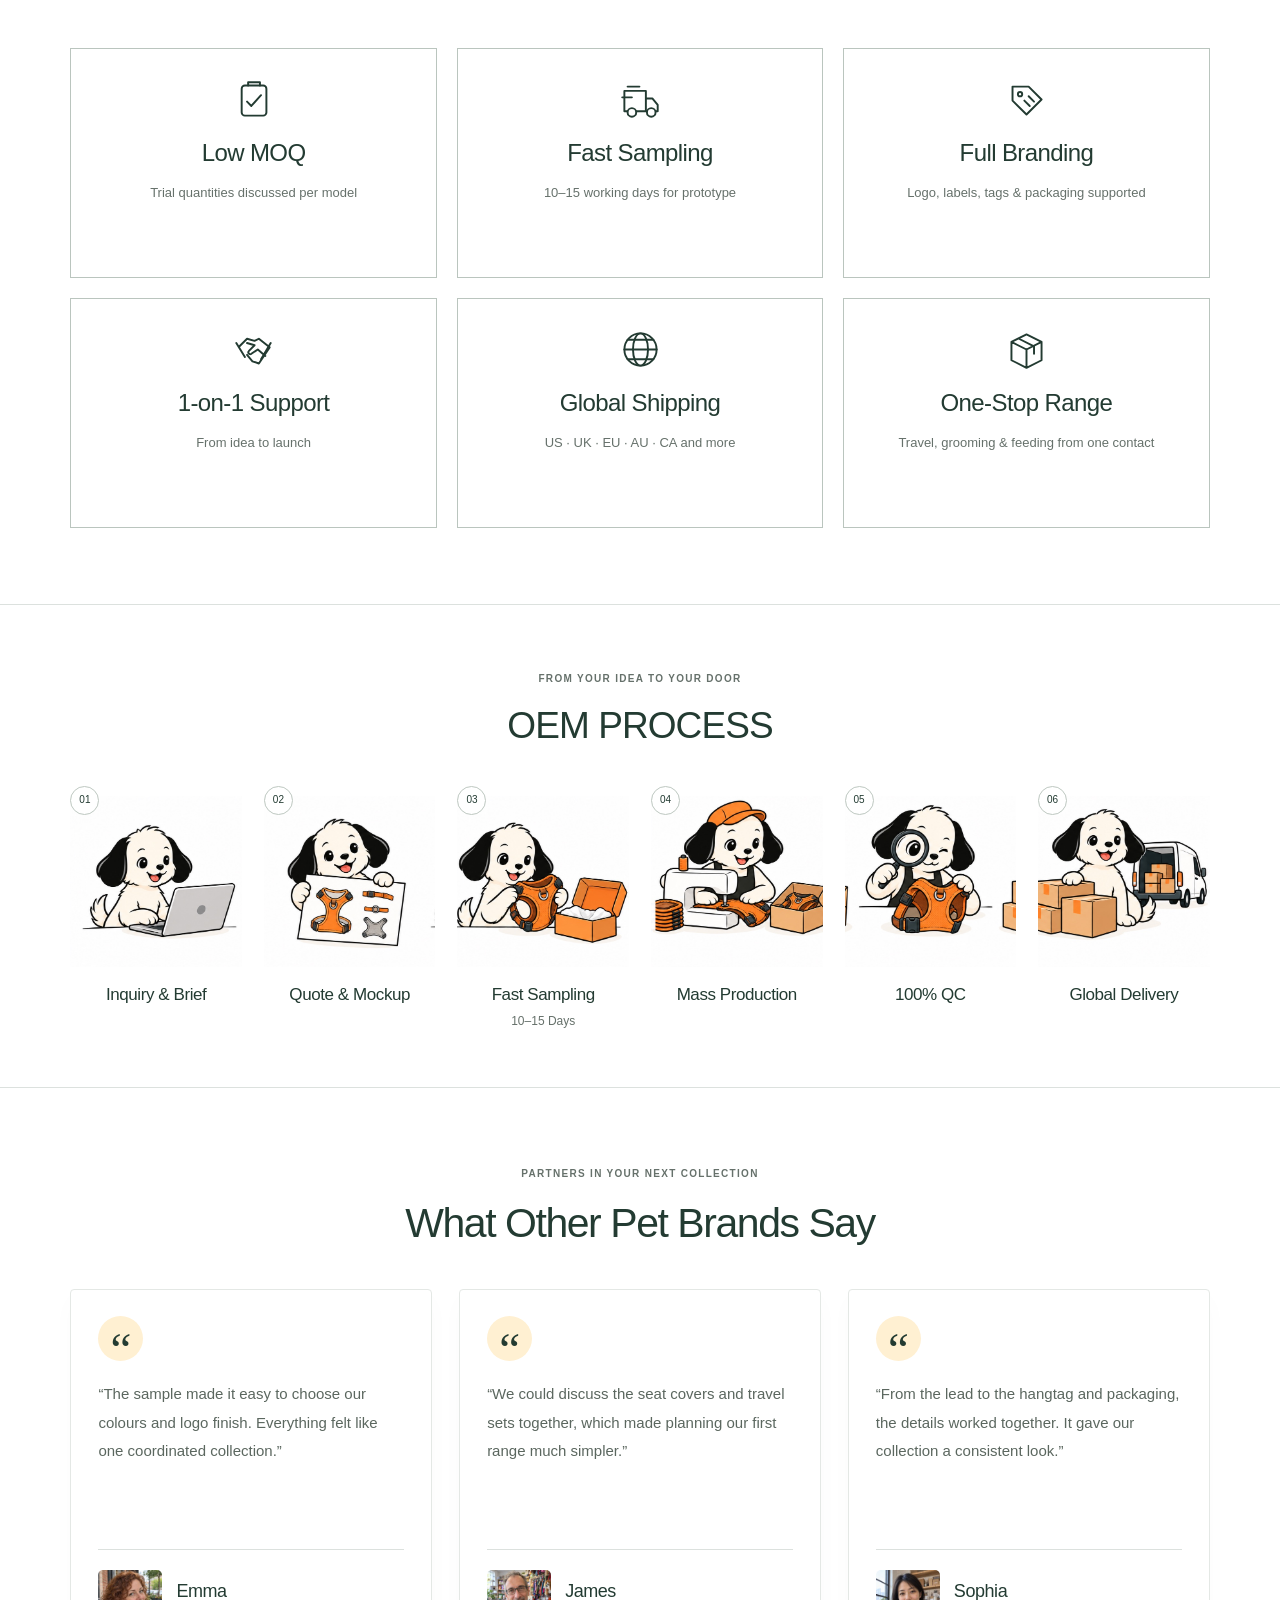
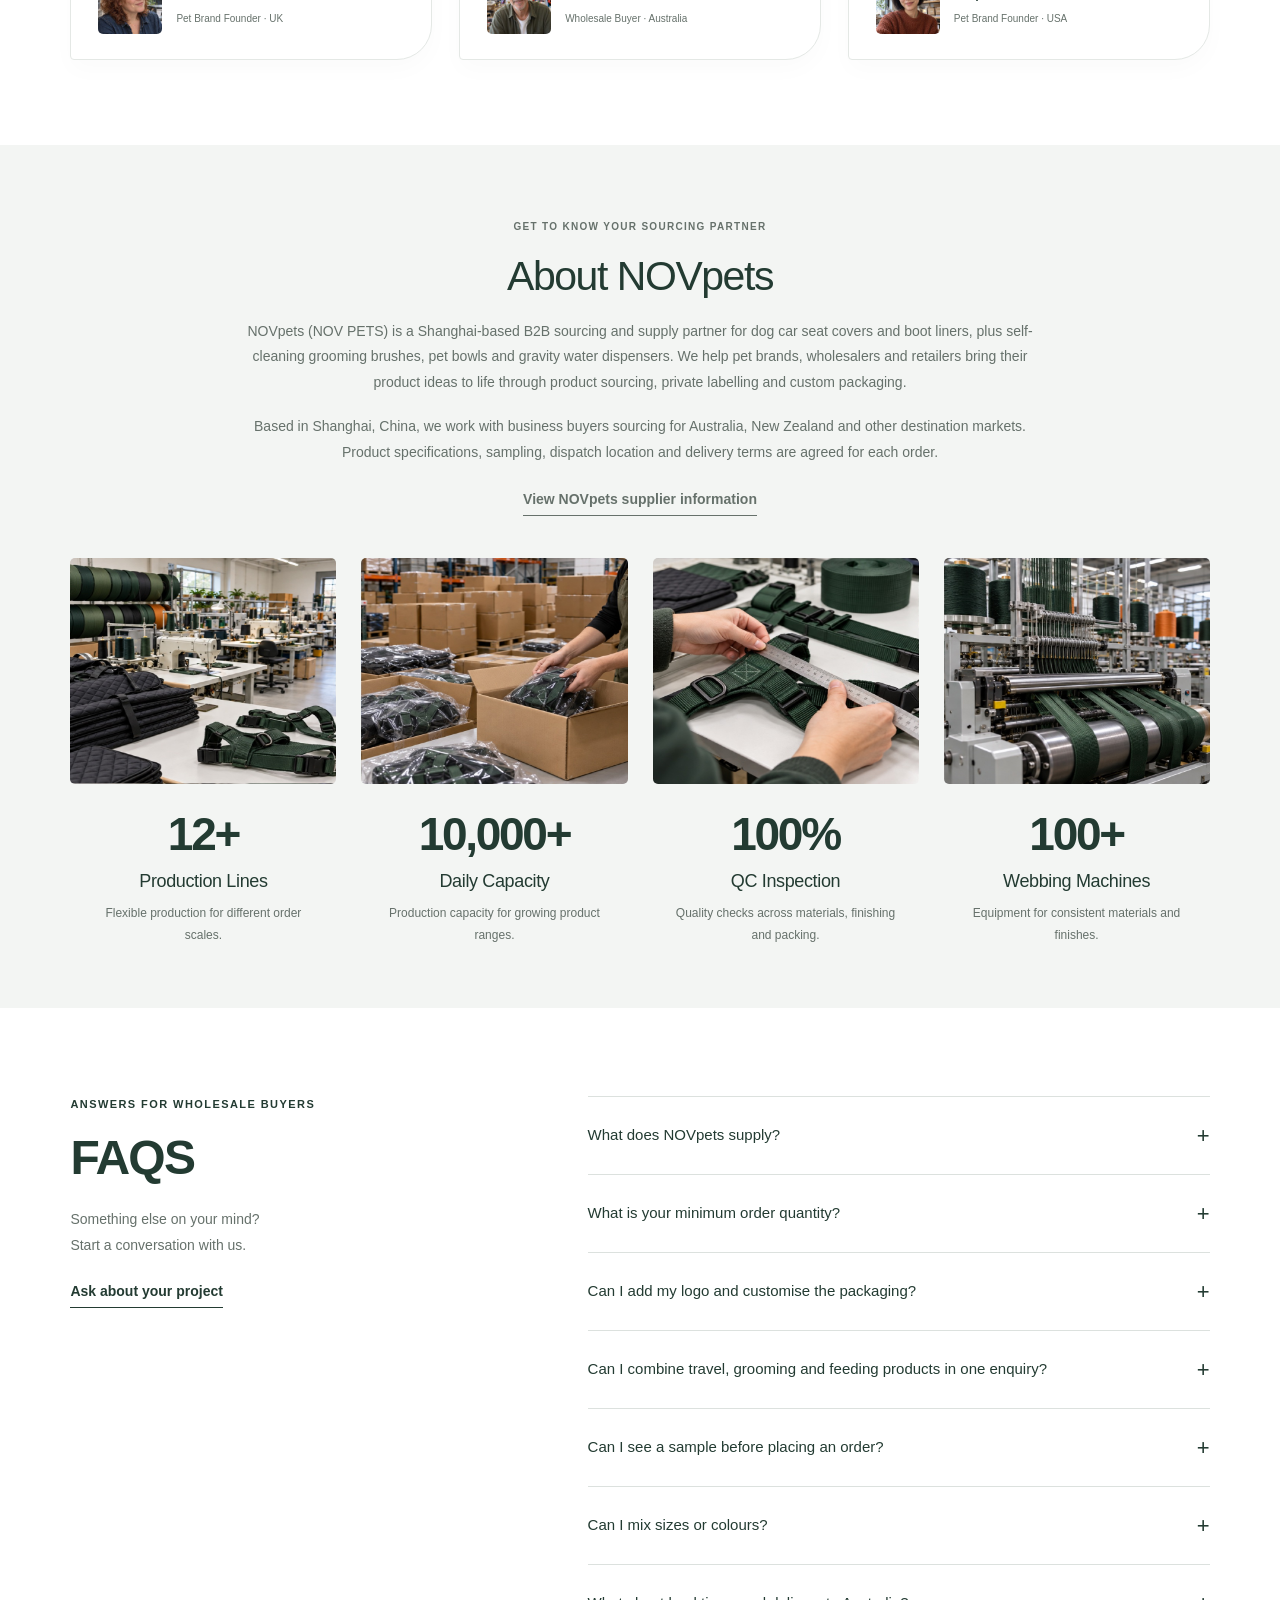
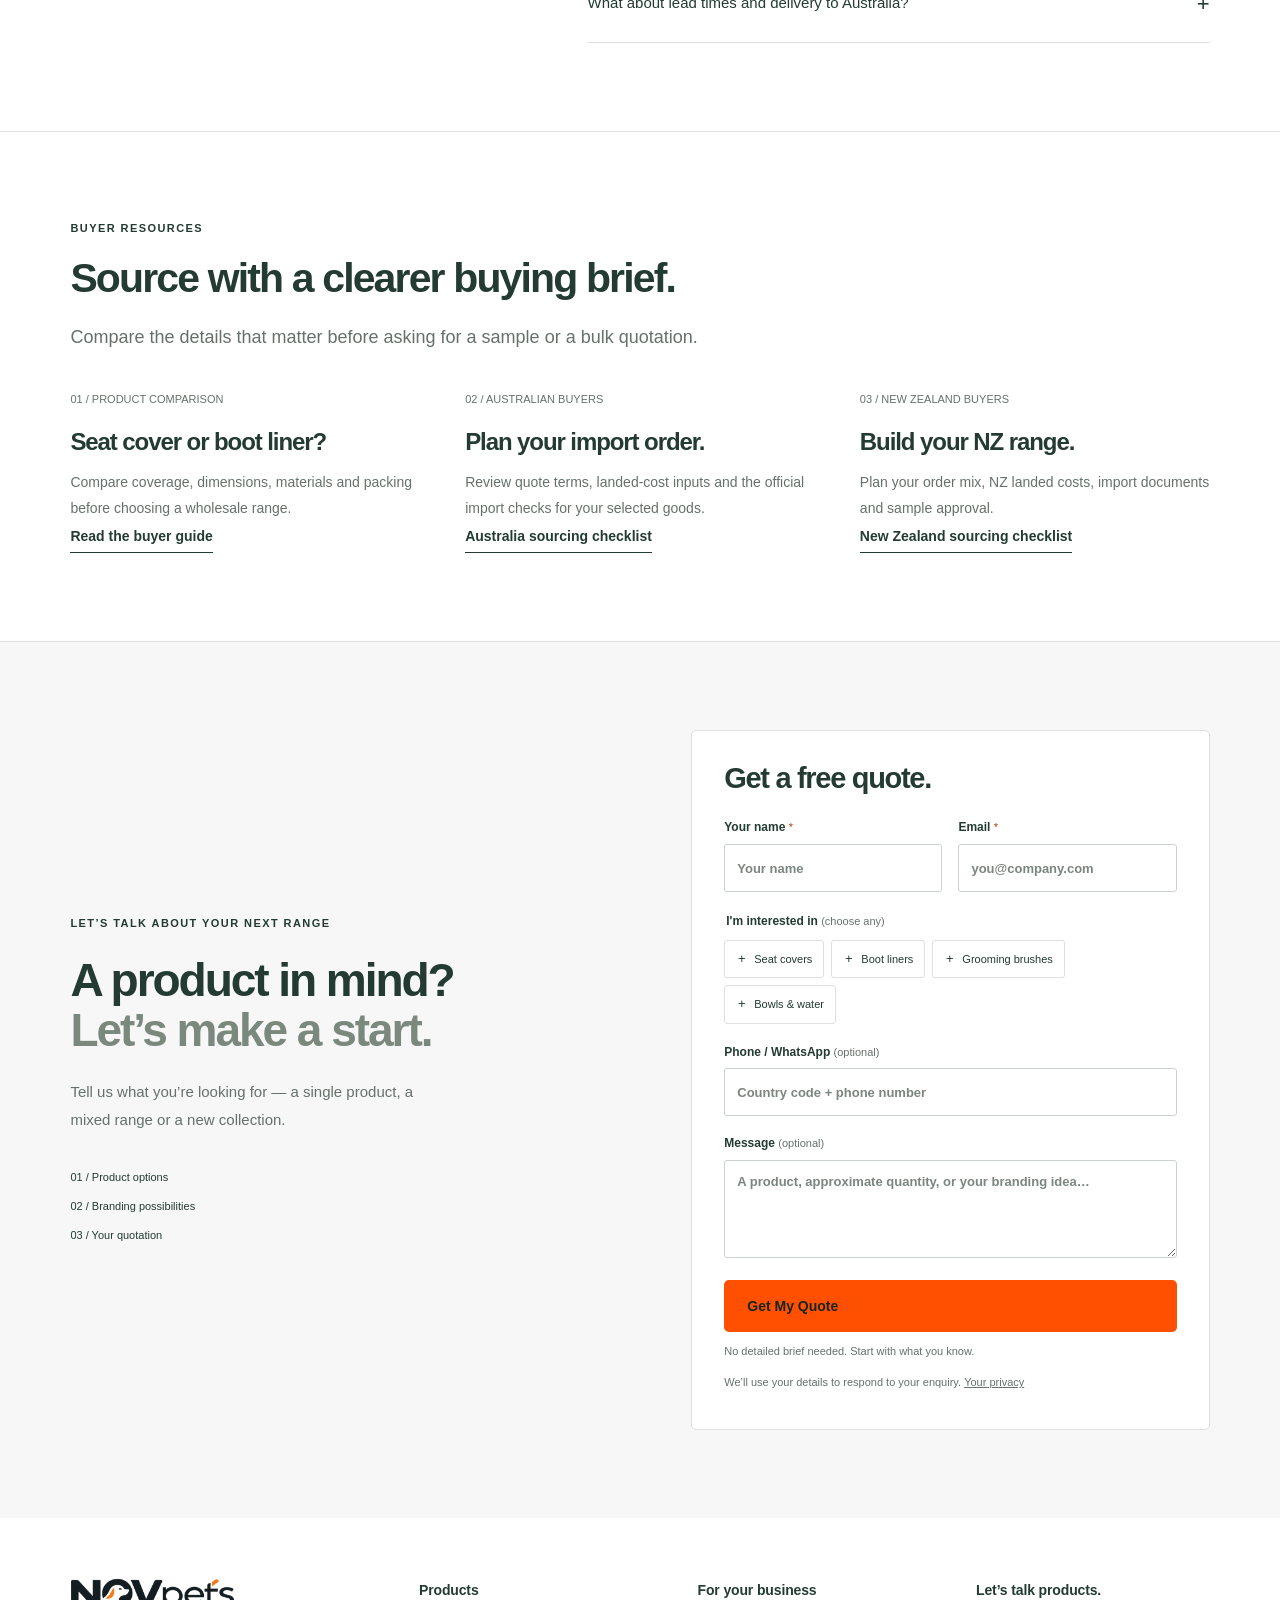
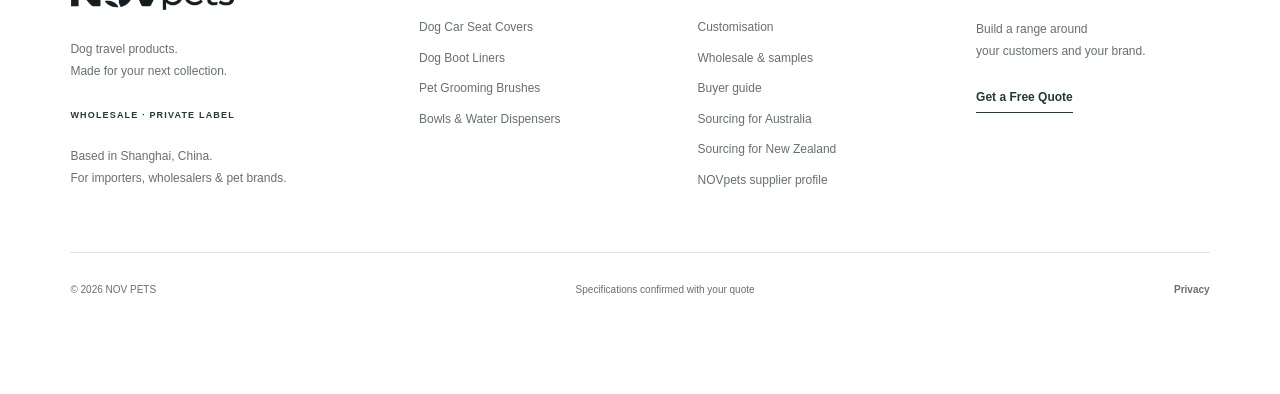
==== commit 0aa60e06: "Cleaner T9 cutout; front-facing double bowl image Co-Authored-By: Claude Opus 5.5 <noreply@anthropic" ====
--- a/index.html
+++ b/index.html
@@ -1,5 +1,5 @@
 <!doctype html><html lang="en-AU"><head><meta charset="utf-8"><meta name="viewport" content="width=device-width,initial-scale=1"><meta name="robots" content="index,follow,max-image-preview:large"><title>NOVpets | Dog Travel, Grooming &amp; Feeding Products Supplier</title><meta name="description" content="NOVpets: Shanghai-based B2B sourcing for Australian and New Zealand pet brands and importers. Wholesale dog seat covers, boot liners, grooming brushes, bowls and water dispensers."><meta name="theme-color" content="#233b32"><link rel="stylesheet" href="styles.css"><link rel="canonical" href="https://novpets.com/"><link rel="sitemap" type="application/xml" href="sitemap.xml"><link rel="icon" type="image/png" href="assets/novpets-logo-web.png"><meta property="og:type" content="website"><meta property="og:locale" content="en_AU"><meta property="og:site_name" content="NOVpets"><meta property="og:title" content="NOVpets | Dog Travel, Grooming &amp; Feeding Products Supplier"><meta property="og:description" content="NOVpets: Shanghai-based B2B sourcing for Australian and New Zealand pet brands and importers. Wholesale dog seat covers, boot liners, grooming brushes, bowls and water dispensers."><meta property="og:url" content="https://novpets.com/"><meta property="og:image" content="https://novpets.com/assets/hero.jpg"><meta property="og:image:alt" content="Dog boot liner in a vehicle at a coastal campsite"><meta name="twitter:card" content="summary_large_image"><meta name="google-site-verification" content="BcWbYqh53Init03qD-btotaHHopyrvXtDoA0DKR6nqk"><script type="application/ld+json">{"@context":"https://schema.org","@graph":[{"@type":"Organization","@id":"https://novpets.com/#organization","name":"NOV PETS","url":"https://novpets.com/","logo":{"@type":"ImageObject","url":"https://novpets.com/assets/novpets-logo-web.png"},"description":"Shanghai-based B2B sourcing and supply partner for dog car seat covers, boot liners, self-cleaning grooming brushes, pet bowls and gravity water dispensers for importers, wholesalers, pet brands and retailers.","address":{"@type":"PostalAddress","addressLocality":"Shanghai","addressCountry":"CN"},"alternateName":"NOVpets"},{"@type":"WebSite","@id":"https://novpets.com/#website","url":"https://novpets.com/","name":"NOVpets","inLanguage":"en-AU","publisher":{"@id":"https://novpets.com/#organization"},"alternateName":"NOV PETS"},{"@type":"WebPage","@id":"https://novpets.com/#page","url":"https://novpets.com/","name":"Dog Travel, Grooming and Feeding Products Supplier","description":"NOVpets: Shanghai-based B2B sourcing for Australian and New Zealand pet brands and importers. Wholesale dog seat covers, boot liners, grooming brushes, bowls and water dispensers.","inLanguage":"en-AU","isPartOf":{"@id":"https://novpets.com/#website"},"publisher":{"@id":"https://novpets.com/#organization"}},{"@type":"ItemList","@id":"https://novpets.com/#products-list","name":"NOVpets product ranges","itemListElement":[{"@type":"ListItem","position":1,"name":"Dog Car Seat Covers","url":"https://novpets.com/dog-car-seat-covers.html"},{"@type":"ListItem","position":2,"name":"Dog Boot Liners","url":"https://novpets.com/dog-boot-liners.html"},{"@type":"ListItem","position":3,"name":"Self-Cleaning Pet Grooming Brushes","url":"https://novpets.com/pet-grooming-brushes.html"},{"@type":"ListItem","position":4,"name":"Pet Bowls and Gravity Water Dispensers","url":"https://novpets.com/pet-bowls-water-dispensers.html"}]}]}</script></head><body><a class="skip" href="#main">Skip to content</a><div class="topbar"><span>DOG TRAVEL · GROOMING · FEEDING — WHOLESALE & PRIVATE LABEL</span><span>For brands, importers & retailers</span></div><header class="site-header"><a class="logo" href="index.html" aria-label="NOV PETS home"><span class="brand-image"><img src="assets/novpets-logo-web.png" width="650" height="217" alt="NOVpets"></span></a><nav id="main-navigation" aria-label="Main navigation"><a href="dog-travel-products.html" >Products</a><a href="index.html#customisation" >Customisation</a><a href="wholesale.html" >Wholesale</a><a href="buyer-guide.html">Buyer guides</a><a href="index.html#about">About us</a></nav><button class="button orange" data-quote="">Get a Free Quote </button><button class="menu-toggle" aria-controls="main-navigation" aria-expanded="false" aria-label="Open menu"><span></span><span></span></button></header><main id="main"><section class="hero"><div class="hero-copy"><p class="eyebrow"><span class="status-dot"></span> YOUR DOG TRAVEL SOURCING PARTNER</p><h1>Dog travel products.<br><span>For brands<br>&amp; retailers.</span></h1><p class="hero-intro">Wholesale dog car seat covers and boot liners, plus self-cleaning grooming brushes, double bowls and gravity water dispensers for Australian and New Zealand importers, pet brands and retailers.</p><p class="hero-sub">Choose your products. Discuss samples, branding and supply for your next collection.</p><div class="hero-actions"><a class="button orange" href="dog-travel-products.html">Explore Products </a><button class="text-link" data-quote="">Get a Free Quote </button></div><div class="hero-proof"><span>Wholesale supply</span><span>Brand customisation</span><span>AU / NZ focus</span></div></div><div class="hero-picture"><img src="assets/hero.jpg" alt="A dog boot liner in a vehicle at a coastal campsite" width="1536" height="1024" fetchpriority="high"><div class="hero-overlay"><span>WHOLESALE &amp; PRIVATE LABEL</span><p>Ready for their adventures.<br>Made for your brand.</p></div></div></section><div class="quick-links"><a href="#products"><span>01</span> Find your products </a><a href="#customisation"><span>02</span> Make them yours </a><a href="#how-it-works"><span>03</span> Plan your order </a></div>
-<section class="section" id="products"><div class="section-heading"><div><p class="eyebrow">THREE CATEGORIES. ONE SOURCING PARTNER.</p><h2>Dog Travel, Grooming &amp;<br>Feeding for Wholesale.</h2></div><p>Car seat covers and boot liners, self-cleaning grooming brushes, double bowls and gravity water dispensers — sourced through one partner.</p></div><div class="line-label"><span>01</span><h3>Dog travel</h3><p>Rear-seat and boot protection for car trips.</p></div><div class="product-grid two"><article class="product-card"><a class="product-visual" href="dog-car-seat-covers.html"><div class="catalogue-photo seat " role="img" aria-label="A dog rear-seat cover"></div><span class="photo-tag">01 / REAR-SEAT PROTECTION</span></a><div class="card-heading"><h3><a href="dog-car-seat-covers.html">Dog Car Seat Covers</a></h3></div><p>Bench and hammock options for your car travel collection.</p><div class="card-meta">Fit & coverage · Materials · Branding</div><div class="card-actions"><a class="text-link" href="dog-car-seat-covers.html">Explore products </a><button class="text-link" data-quote="seat">Get a quote</button></div></article><article class="product-card"><a class="product-visual" href="dog-boot-liners.html"><div class="catalogue-photo boot " role="img" aria-label="A dog boot liner"></div><span class="photo-tag">02 / BOOT & CARGO PROTECTION</span></a><div class="card-heading"><h3><a href="dog-boot-liners.html">Dog Boot Liners</a></h3></div><p>Practical boot coverage for everyday drives and outdoor trips.</p><div class="card-meta">Dimensions · Fixings · Packaging</div><div class="card-actions"><a class="text-link" href="dog-boot-liners.html">Explore products </a><button class="text-link" data-quote="boot">Get a quote</button></div></article></div><div class="line-label"><span>02</span><h3>Pet grooming</h3><p>Self-cleaning slicker brushes for cats and dogs.</p></div><div class="product-grid two"><article class="product-card"><a class="product-visual" href="pet-grooming-brushes.html#t9-self-cleaning-brush"><img class="set-photo product-shot" src="assets/t9-self-cleaning-slicker-brush.jpg" alt="Front view of the T9 self-cleaning slicker brush with grey head and pink handle" width="800" height="800" loading="lazy"><span class="photo-tag">03 / GROOMING</span></a><div class="card-heading"><h3><a href="pet-grooming-brushes.html#t9-self-cleaning-brush">T9 Self-Cleaning Slicker Brush</a></h3></div><p>One-press hair release and rounded-tip stainless pins for cats and dogs.</p><div class="card-meta">3 colours · Stainless pins · Logo options</div><div class="card-actions"><a class="text-link" href="pet-grooming-brushes.html#t9-self-cleaning-brush">View details </a><button class="text-link" data-quote="grooming">Get a quote</button></div></article><article class="product-card"><a class="product-visual" href="pet-grooming-brushes.html#rotating-self-cleaning-brush"><img class="set-photo product-shot" src="assets/rotating-self-cleaning-slicker-brush.jpg" alt="Rotating self-cleaning slicker brush with white head and grey handle" width="800" height="800" loading="lazy"><span class="photo-tag">04 / GROOMING</span></a><div class="card-heading"><h3><a href="pet-grooming-brushes.html#rotating-self-cleaning-brush">Rotating Self-Cleaning Brush</a></h3></div><p>Push-plate self-cleaning slicker brush in Max and rotating Pro versions.</p><div class="card-meta">Max & Pro · 3 colourways · Ergonomic grip</div><div class="card-actions"><a class="text-link" href="pet-grooming-brushes.html#rotating-self-cleaning-brush">View details </a><button class="text-link" data-quote="grooming">Get a quote</button></div></article></div><div class="line-label"><span>03</span><h3>Feeding &amp; water</h3><p>Bowls and water stations for everyday care.</p></div><div class="product-grid two"><article class="product-card"><a class="product-visual" href="pet-bowls-water-dispensers.html#double-pet-bowl"><img class="set-photo product-shot" src="assets/double-pet-bowl-raised-stand.jpg" alt="Double pet bowl with pink and blue removable bowls on a blue raised stand" width="800" height="800" loading="lazy"><span class="photo-tag">05 / FEEDING</span></a><div class="card-heading"><h3><a href="pet-bowls-water-dispensers.html#double-pet-bowl">Double Bowl with Raised Stand</a></h3></div><p>Two removable bowls on a raised stand, in plastic or stainless steel.</p><div class="card-meta">2 sizes · Plastic or steel · 2 colours</div><div class="card-actions"><a class="text-link" href="pet-bowls-water-dispensers.html#double-pet-bowl">View details </a><button class="text-link" data-quote="feeding">Get a quote</button></div></article><article class="product-card"><a class="product-visual" href="pet-bowls-water-dispensers.html#gravity-water-dispenser"><img class="set-photo product-shot" src="assets/gravity-water-dispenser-stainless.jpg" alt="Gravity pet water dispenser with transparent reservoir and stainless-steel tray" width="800" height="800" loading="lazy"><span class="photo-tag">06 / HYDRATION</span></a><div class="card-heading"><h3><a href="pet-bowls-water-dispensers.html#gravity-water-dispenser">Gravity Water Dispenser</a></h3></div><p>Non-electric water station with a stainless-steel tray, from 3.8 to 8.6 litres.</p><div class="card-meta">4 capacities · No pump or cable · Steel tray</div><div class="card-actions"><a class="text-link" href="pet-bowls-water-dispensers.html#gravity-water-dispenser">View details </a><button class="text-link" data-quote="feeding">Get a quote</button></div></article></div><div class="range-link"><a class="text-link" href="dog-travel-products.html">Compare the wholesale product range</a></div></section>
+<section class="section" id="products"><div class="section-heading"><div><p class="eyebrow">THREE CATEGORIES. ONE SOURCING PARTNER.</p><h2>Dog Travel, Grooming &amp;<br>Feeding for Wholesale.</h2></div><p>Car seat covers and boot liners, self-cleaning grooming brushes, double bowls and gravity water dispensers — sourced through one partner.</p></div><div class="line-label"><span>01</span><h3>Dog travel</h3><p>Rear-seat and boot protection for car trips.</p></div><div class="product-grid two"><article class="product-card"><a class="product-visual" href="dog-car-seat-covers.html"><div class="catalogue-photo seat " role="img" aria-label="A dog rear-seat cover"></div><span class="photo-tag">01 / REAR-SEAT PROTECTION</span></a><div class="card-heading"><h3><a href="dog-car-seat-covers.html">Dog Car Seat Covers</a></h3></div><p>Bench and hammock options for your car travel collection.</p><div class="card-meta">Fit & coverage · Materials · Branding</div><div class="card-actions"><a class="text-link" href="dog-car-seat-covers.html">Explore products </a><button class="text-link" data-quote="seat">Get a quote</button></div></article><article class="product-card"><a class="product-visual" href="dog-boot-liners.html"><div class="catalogue-photo boot " role="img" aria-label="A dog boot liner"></div><span class="photo-tag">02 / BOOT & CARGO PROTECTION</span></a><div class="card-heading"><h3><a href="dog-boot-liners.html">Dog Boot Liners</a></h3></div><p>Practical boot coverage for everyday drives and outdoor trips.</p><div class="card-meta">Dimensions · Fixings · Packaging</div><div class="card-actions"><a class="text-link" href="dog-boot-liners.html">Explore products </a><button class="text-link" data-quote="boot">Get a quote</button></div></article></div><div class="line-label"><span>02</span><h3>Pet grooming</h3><p>Self-cleaning slicker brushes for cats and dogs.</p></div><div class="product-grid two"><article class="product-card"><a class="product-visual" href="pet-grooming-brushes.html#t9-self-cleaning-brush"><img class="set-photo product-shot" src="assets/t9-self-cleaning-slicker-brush.jpg" alt="Front view of the T9 self-cleaning slicker brush with grey head and pink handle" width="800" height="800" loading="lazy"><span class="photo-tag">03 / GROOMING</span></a><div class="card-heading"><h3><a href="pet-grooming-brushes.html#t9-self-cleaning-brush">T9 Self-Cleaning Slicker Brush</a></h3></div><p>One-press hair release and rounded-tip stainless pins for cats and dogs.</p><div class="card-meta">3 colours · Stainless pins · Logo options</div><div class="card-actions"><a class="text-link" href="pet-grooming-brushes.html#t9-self-cleaning-brush">View details </a><button class="text-link" data-quote="grooming">Get a quote</button></div></article><article class="product-card"><a class="product-visual" href="pet-grooming-brushes.html#rotating-self-cleaning-brush"><img class="set-photo product-shot" src="assets/rotating-self-cleaning-slicker-brush.jpg" alt="Rotating self-cleaning slicker brush with white head and grey handle" width="800" height="800" loading="lazy"><span class="photo-tag">04 / GROOMING</span></a><div class="card-heading"><h3><a href="pet-grooming-brushes.html#rotating-self-cleaning-brush">Rotating Self-Cleaning Brush</a></h3></div><p>Push-plate self-cleaning slicker brush in Max and rotating Pro versions.</p><div class="card-meta">Max & Pro · 3 colourways · Ergonomic grip</div><div class="card-actions"><a class="text-link" href="pet-grooming-brushes.html#rotating-self-cleaning-brush">View details </a><button class="text-link" data-quote="grooming">Get a quote</button></div></article></div><div class="line-label"><span>03</span><h3>Feeding &amp; water</h3><p>Bowls and water stations for everyday care.</p></div><div class="product-grid two"><article class="product-card"><a class="product-visual" href="pet-bowls-water-dispensers.html#double-pet-bowl"><img class="set-photo product-shot" src="assets/double-pet-bowl-front.jpg" alt="Front view of a double pet bowl with yellow and orange removable bowls on a green raised stand" width="800" height="800" loading="lazy"><span class="photo-tag">05 / FEEDING</span></a><div class="card-heading"><h3><a href="pet-bowls-water-dispensers.html#double-pet-bowl">Double Bowl with Raised Stand</a></h3></div><p>Two removable bowls on a raised stand, in plastic or stainless steel.</p><div class="card-meta">2 sizes · Plastic or steel · 2 colours</div><div class="card-actions"><a class="text-link" href="pet-bowls-water-dispensers.html#double-pet-bowl">View details </a><button class="text-link" data-quote="feeding">Get a quote</button></div></article><article class="product-card"><a class="product-visual" href="pet-bowls-water-dispensers.html#gravity-water-dispenser"><img class="set-photo product-shot scene-shot" src="assets/gravity-water-dispenser-stainless.jpg" alt="Gravity pet water dispenser with transparent reservoir and stainless-steel tray" width="800" height="800" loading="lazy"><span class="photo-tag">06 / HYDRATION</span></a><div class="card-heading"><h3><a href="pet-bowls-water-dispensers.html#gravity-water-dispenser">Gravity Water Dispenser</a></h3></div><p>Non-electric water station with a stainless-steel tray, from 3.8 to 8.6 litres.</p><div class="card-meta">4 capacities · No pump or cable · Steel tray</div><div class="card-actions"><a class="text-link" href="pet-bowls-water-dispensers.html#gravity-water-dispenser">View details </a><button class="text-link" data-quote="feeding">Get a quote</button></div></article></div><div class="range-link"><a class="text-link" href="dog-travel-products.html">Compare the wholesale product range</a></div></section>
 <section class="custom-section" id="customisation"><div class="section custom-intro"><div><p class="eyebrow">PRIVATE LABEL & CUSTOMISATION</p><h2>Your products.<br>Your brand.<br><span>Your way.</span></h2><p>From a logo on a brush handle to a coordinated travel and care range. Start with your products, then shape the details around your customers.</p><a class="text-link" href="dog-travel-products.html">Explore the product range </a><div class="custom-points"><div><span>01</span><b>Product & colour</b><p>Choose the models and finish.</p></div><div><span>02</span><b>Logo & labels</b><p>Make each piece feel like your brand.</p></div><div><span>03</span><b>Retail packaging</b><p>Bring the collection together.</p></div></div></div><div class="custom-right"><div class="custom-photo"><img class="set-photo range-photo" src="assets/grooming-feeding-range.jpg" alt="Slicker brushes, a double pet bowl and a gravity water dispenser from the NOVpets range" width="1600" height="800" loading="lazy"><span class="custom-photo-label">YOUR BRAND STARTS WITH THE DETAILS</span></div><div class="set-builder" aria-label="Product range planner"><div class="builder-top"><span class="eyebrow">BUILD YOUR RANGE</span><span class="builder-count" aria-live="polite">0 items selected</span></div><fieldset><legend>01 / Choose your products</legend><div class="builder-options"><label class="choice"><input type="checkbox" name="component" value="Seat cover"><span>Seat cover</span></label><label class="choice"><input type="checkbox" name="component" value="Boot liner"><span>Boot liner</span></label><label class="choice"><input type="checkbox" name="component" value="T9 slicker brush"><span>T9 slicker brush</span></label><label class="choice"><input type="checkbox" name="component" value="Rotating brush"><span>Rotating brush</span></label><label class="choice"><input type="checkbox" name="component" value="Double bowl"><span>Double bowl</span></label><label class="choice"><input type="checkbox" name="component" value="Gravity water dispenser"><span>Gravity water dispenser</span></label></div></fieldset><fieldset><legend>02 / Make it yours</legend><div class="builder-options"><label class="choice"><input type="checkbox" name="custom" value="Your logo" checked><span>Your logo</span></label><label class="choice"><input type="checkbox" name="custom" value="Custom colours" ><span>Custom colours</span></label><label class="choice"><input type="checkbox" name="custom" value="Branded packaging" ><span>Branded packaging</span></label></div></fieldset><div class="builder-bottom"><p>One sourcing contact.<br><strong>Your choices, your brand.</strong></p><button class="button orange" data-build-quote>Get a Range Quote </button></div><p class="builder-hint" role="status">Your selections will be included in your enquiry.</p></div></div></div></section>
 <section class="section supplier-benefits" data-nosnippet id="why-us"><div class="editorial-heading"><p class="eyebrow">BUILT FOR GROWING PET BRANDS</p><h2>Why 200+ Pet Startups Choose Us</h2><p>We help small and emerging pet brands launch professional product lines without high MOQs or complex sourcing risks.</p></div><div class="supplier-grid"><article><svg viewBox="0 0 40 40" fill="none" stroke="currentColor" stroke-width="1.8" stroke-linecap="round" stroke-linejoin="round" aria-hidden="true"><rect x="9" y="7" width="23" height="28" rx="3"/><path d="M15 7V4h11v3M14 22l4 4 9-10"/></svg><h3>Low MOQ</h3><p>Trial quantities discussed per model</p></article><article><svg viewBox="0 0 40 40" fill="none" stroke="currentColor" stroke-width="1.8" stroke-linecap="round" stroke-linejoin="round" aria-hidden="true"><path d="M5 12h20v19H5zM25 19h6l5 6v6H25M8 8h11M3 18h9"/><circle cx="12" cy="32" r="4" fill="white"/><circle cx="30" cy="32" r="4" fill="white"/></svg><h3>Fast Sampling</h3><p>10–15 working days for prototype</p></article><article><svg viewBox="0 0 40 40" fill="none" stroke="currentColor" stroke-width="1.8" stroke-linecap="round" stroke-linejoin="round" aria-hidden="true"><path d="M7 8h15l12 12-14 14L7 21z"/><circle cx="14" cy="15" r="2"/><path d="M22 17l5 5M18 21l5 5"/></svg><h3>Full Branding</h3><p>Logo, labels, tags &amp; packaging supported</p></article><article><svg viewBox="0 0 40 40" fill="none" stroke="currentColor" stroke-width="1.8" stroke-linecap="round" stroke-linejoin="round" aria-hidden="true"><path d="M7 17l7-7 7 2 4-2 10 8-10 15-6-2-5-6M4 14l8 13M36 14l-9 15M14 14l7 2-5 5c-2 2 0 4 2 3l6-4 7 6"/></svg><h3>1-on-1 Support</h3><p>From idea to launch</p></article><article><svg viewBox="0 0 40 40" fill="none" stroke="currentColor" stroke-width="1.8" stroke-linecap="round" stroke-linejoin="round" aria-hidden="true"><circle cx="20" cy="20" r="15"/><ellipse cx="20" cy="20" rx="7" ry="15"/><path d="M5 20h30M8 11h24M8 29h24"/></svg><h3>Global Shipping</h3><p>US · UK · EU · AU · CA and more</p></article><article><svg viewBox="0 0 40 40" fill="none" stroke="currentColor" stroke-width="1.8" stroke-linecap="round" stroke-linejoin="round" aria-hidden="true"><path d="M6 13l14-7 14 7v17l-14 7-14-7zM6 13l14 7 14-7M20 20v17M13 10l14 7v7"/></svg><h3>One-Stop Range</h3><p>Travel, grooming &amp; feeding from one contact</p></article></div></section>
 <section class="process-section illustrated-process" data-nosnippet id="how-it-works"><div class="section"><div class="editorial-heading"><p class="eyebrow">FROM YOUR IDEA TO YOUR DOOR</p><h2>OEM Process</h2></div><ol class="comic-process"><li><span class="step-number">01</span><div class="process-art art-1" role="img" aria-label="Puppy illustration: Inquiry &amp; Brief"></div><h3>Inquiry &amp; Brief</h3></li><li><span class="step-number">02</span><div class="process-art art-2" role="img" aria-label="Puppy illustration: Quote &amp; Mockup"></div><h3>Quote &amp; Mockup</h3></li><li><span class="step-number">03</span><div class="process-art art-3" role="img" aria-label="Puppy illustration: Fast Sampling"></div><h3>Fast Sampling</h3><p>10–15 Days</p></li><li><span class="step-number">04</span><div class="process-art art-4" role="img" aria-label="Puppy illustration: Mass Production"></div><h3>Mass Production</h3></li><li><span class="step-number">05</span><div class="process-art art-5" role="img" aria-label="Puppy illustration: 100% QC"></div><h3>100% QC</h3></li><li><span class="step-number">06</span><div class="process-art art-6" role="img" aria-label="Puppy illustration: Global Delivery"></div><h3>Global Delivery</h3></li></ol></div></section><section class="section testimonial-section" data-nosnippet id="testimonials"><div class="editorial-heading"><p class="eyebrow">PARTNERS IN YOUR NEXT COLLECTION</p><h2>What Other Pet Brands Say</h2></div><div class="testimonial-grid"><figure class="testimonial-card"><span class="quote-mark" aria-hidden="true">“</span><blockquote>“The sample made it easy to choose our colours and logo finish. Everything felt like one coordinated collection.”</blockquote><figcaption><img class="buyer-avatar avatar-1" src="assets/avatar-emma-web.jpg" alt="Emma" width="64" height="64" loading="lazy"><span><b>Emma</b><span>Pet Brand Founder · UK</span></span></figcaption></figure><figure class="testimonial-card"><span class="quote-mark" aria-hidden="true">“</span><blockquote>“We could discuss the seat covers and travel sets together, which made planning our first range much simpler.”</blockquote><figcaption><img class="buyer-avatar avatar-2" src="assets/avatar-james-web.jpg" alt="James" width="64" height="64" loading="lazy"><span><b>James</b><span>Wholesale Buyer · Australia</span></span></figcaption></figure><figure class="testimonial-card"><span class="quote-mark" aria-hidden="true">“</span><blockquote>“From the lead to the hangtag and packaging, the details worked together. It gave our collection a consistent look.”</blockquote><figcaption><img class="buyer-avatar avatar-3" src="assets/avatar-sophia-web.jpg" alt="Sophia" width="64" height="64" loading="lazy"><span><b>Sophia</b><span>Pet Brand Founder · USA</span></span></figcaption></figure></div></section>
--- a/styles.css
+++ b/styles.css
@@ -67,3 +67,4 @@
 .model-body .spec-list{margin:6px 0 10px}.model-body .card-actions{margin-top:auto}
 @media (max-width:1000px){.product-grid.four{grid-template-columns:repeat(2,minmax(0,1fr))}}
 @media (max-width:760px){.product-grid.two,.product-grid.four,.model-grid{grid-template-columns:1fr}.line-label{flex-wrap:wrap}.line-label p{margin:0;width:100%}}
+.product-visual .scene-shot,.model-visual .scene-shot,.detail-visual>.scene-shot{object-fit:cover}
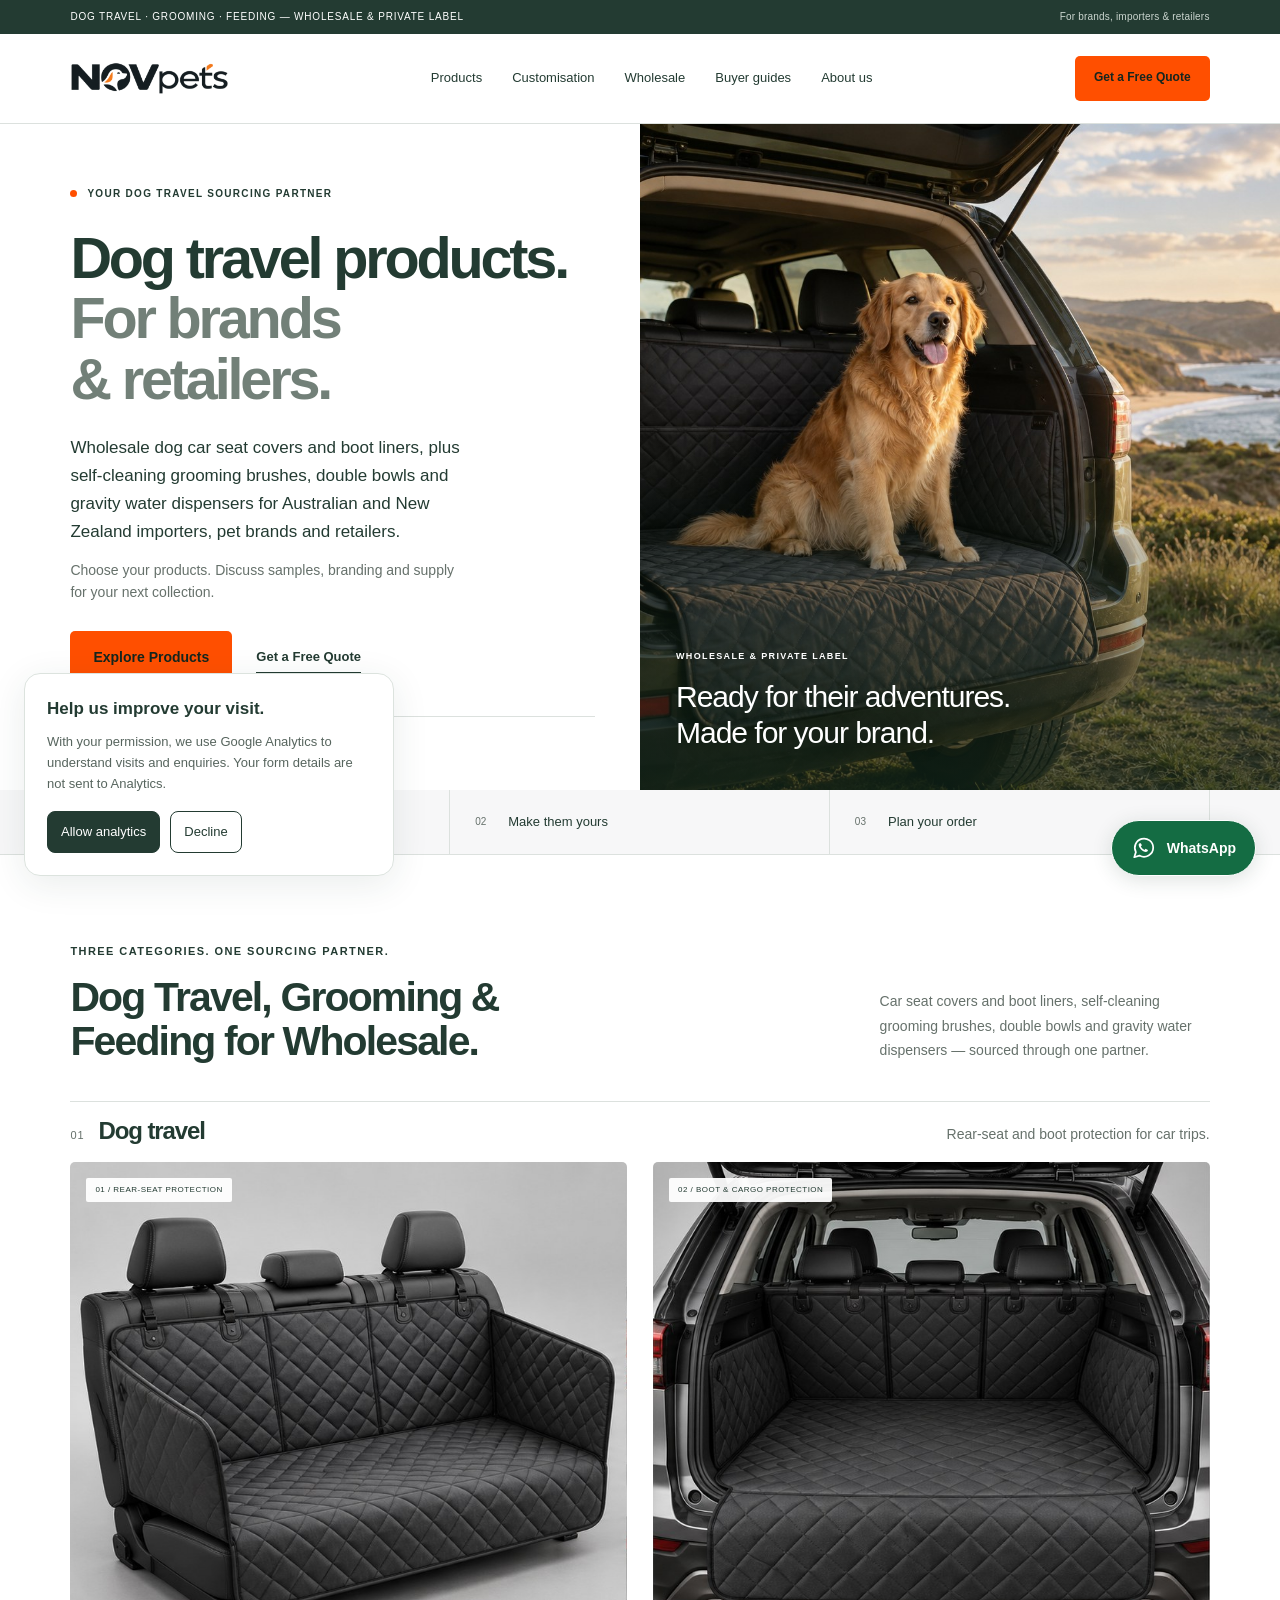
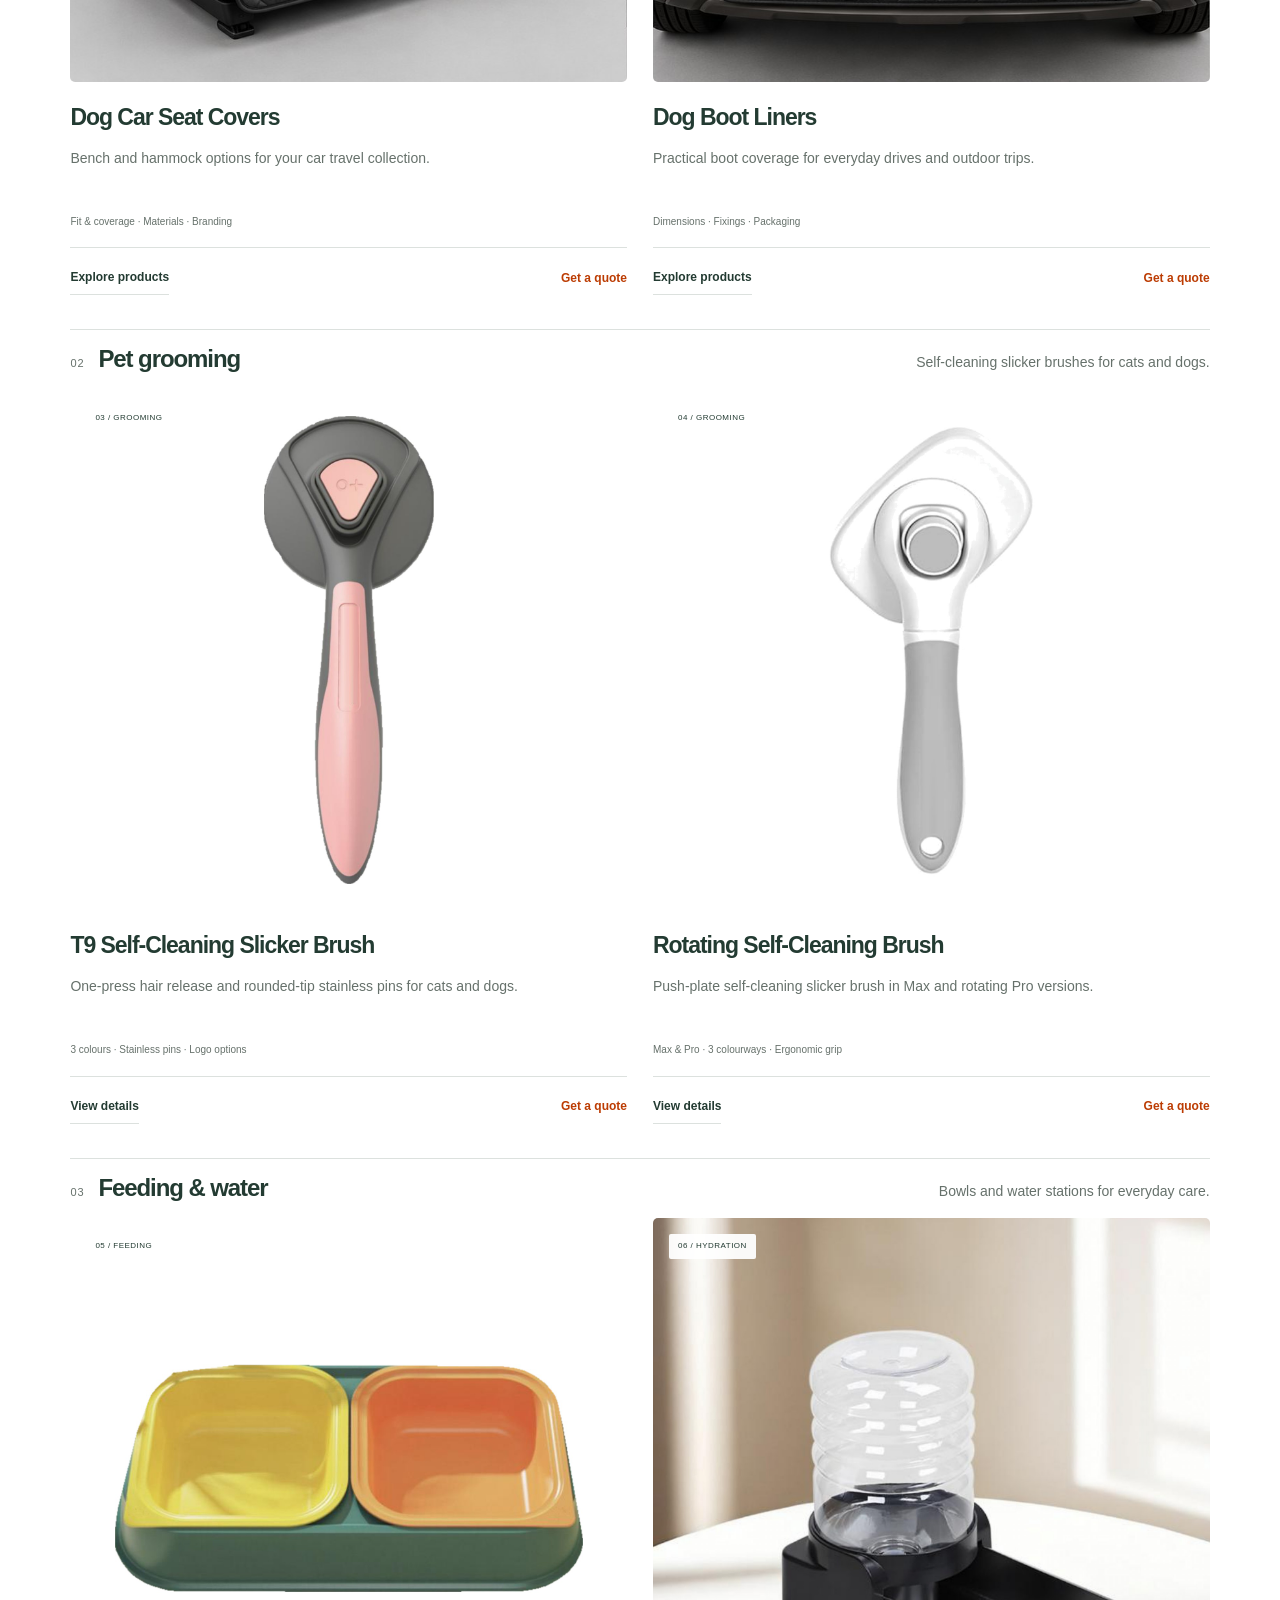
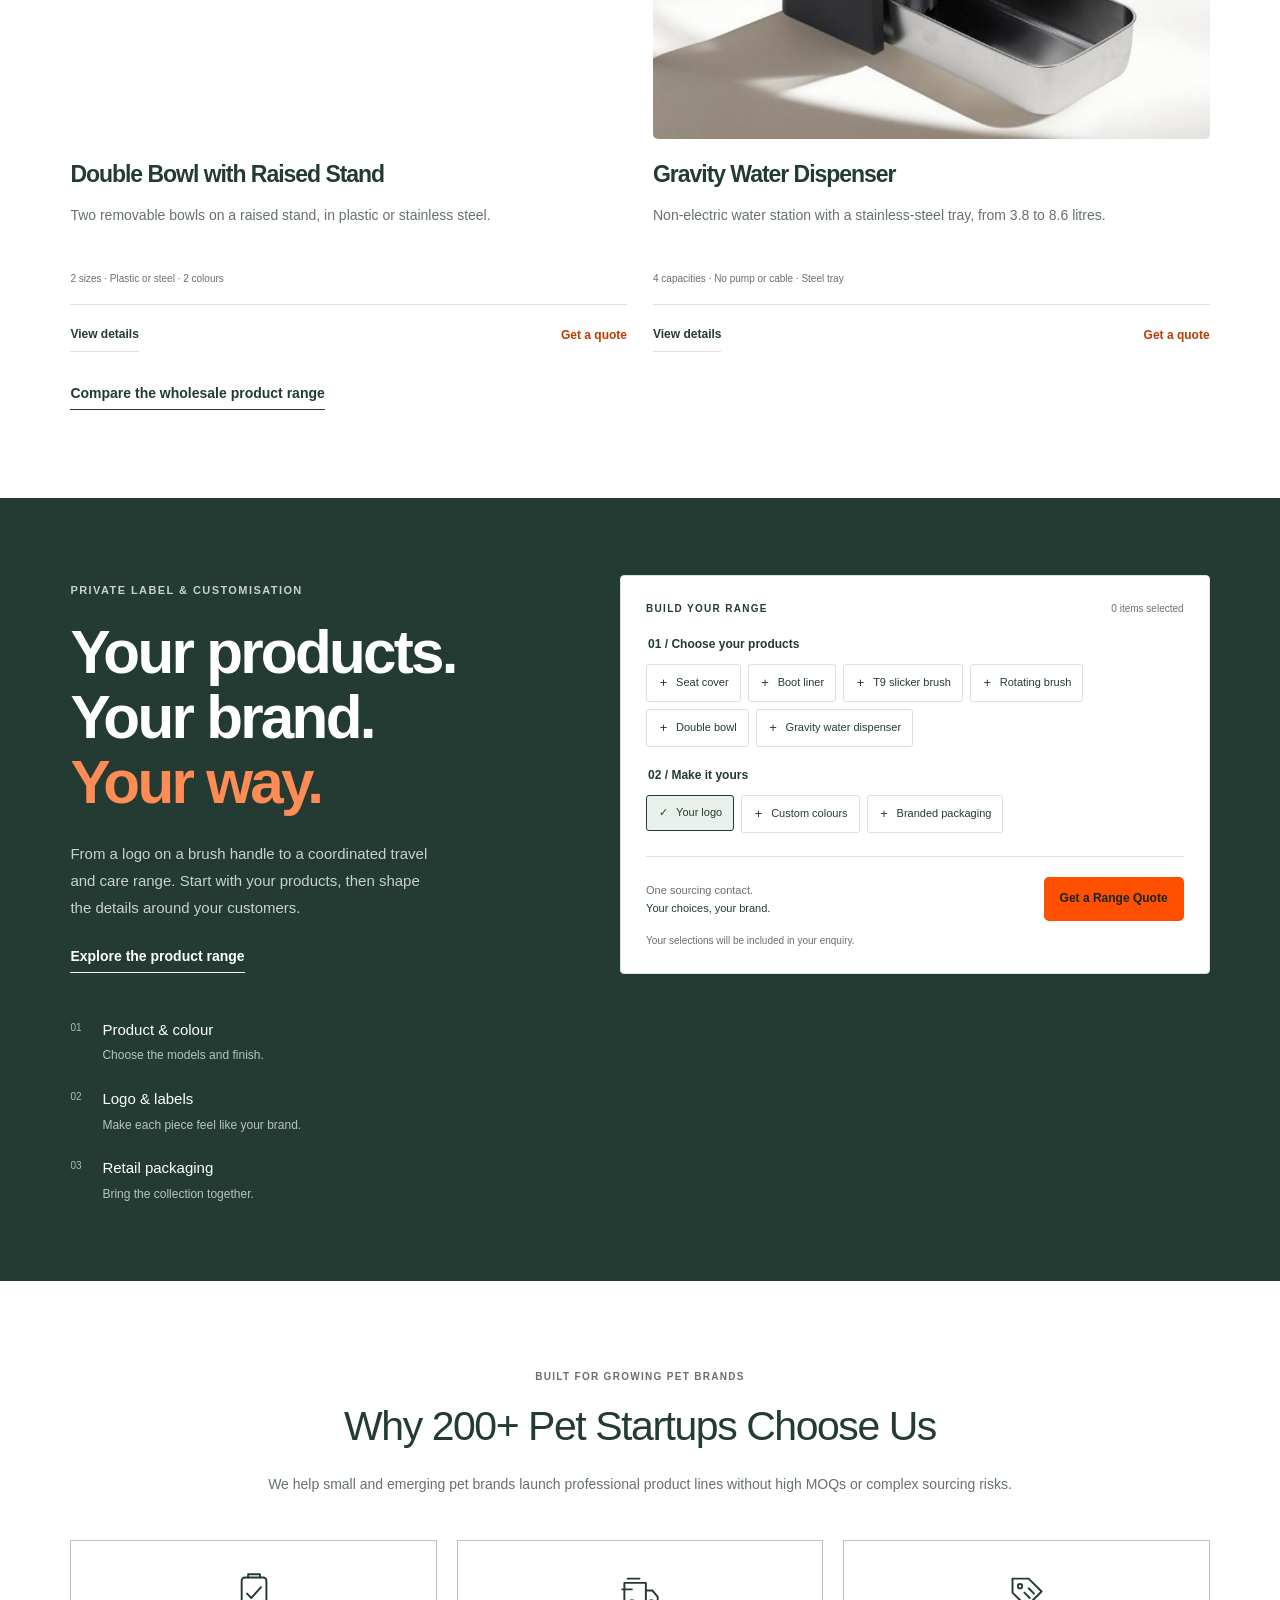
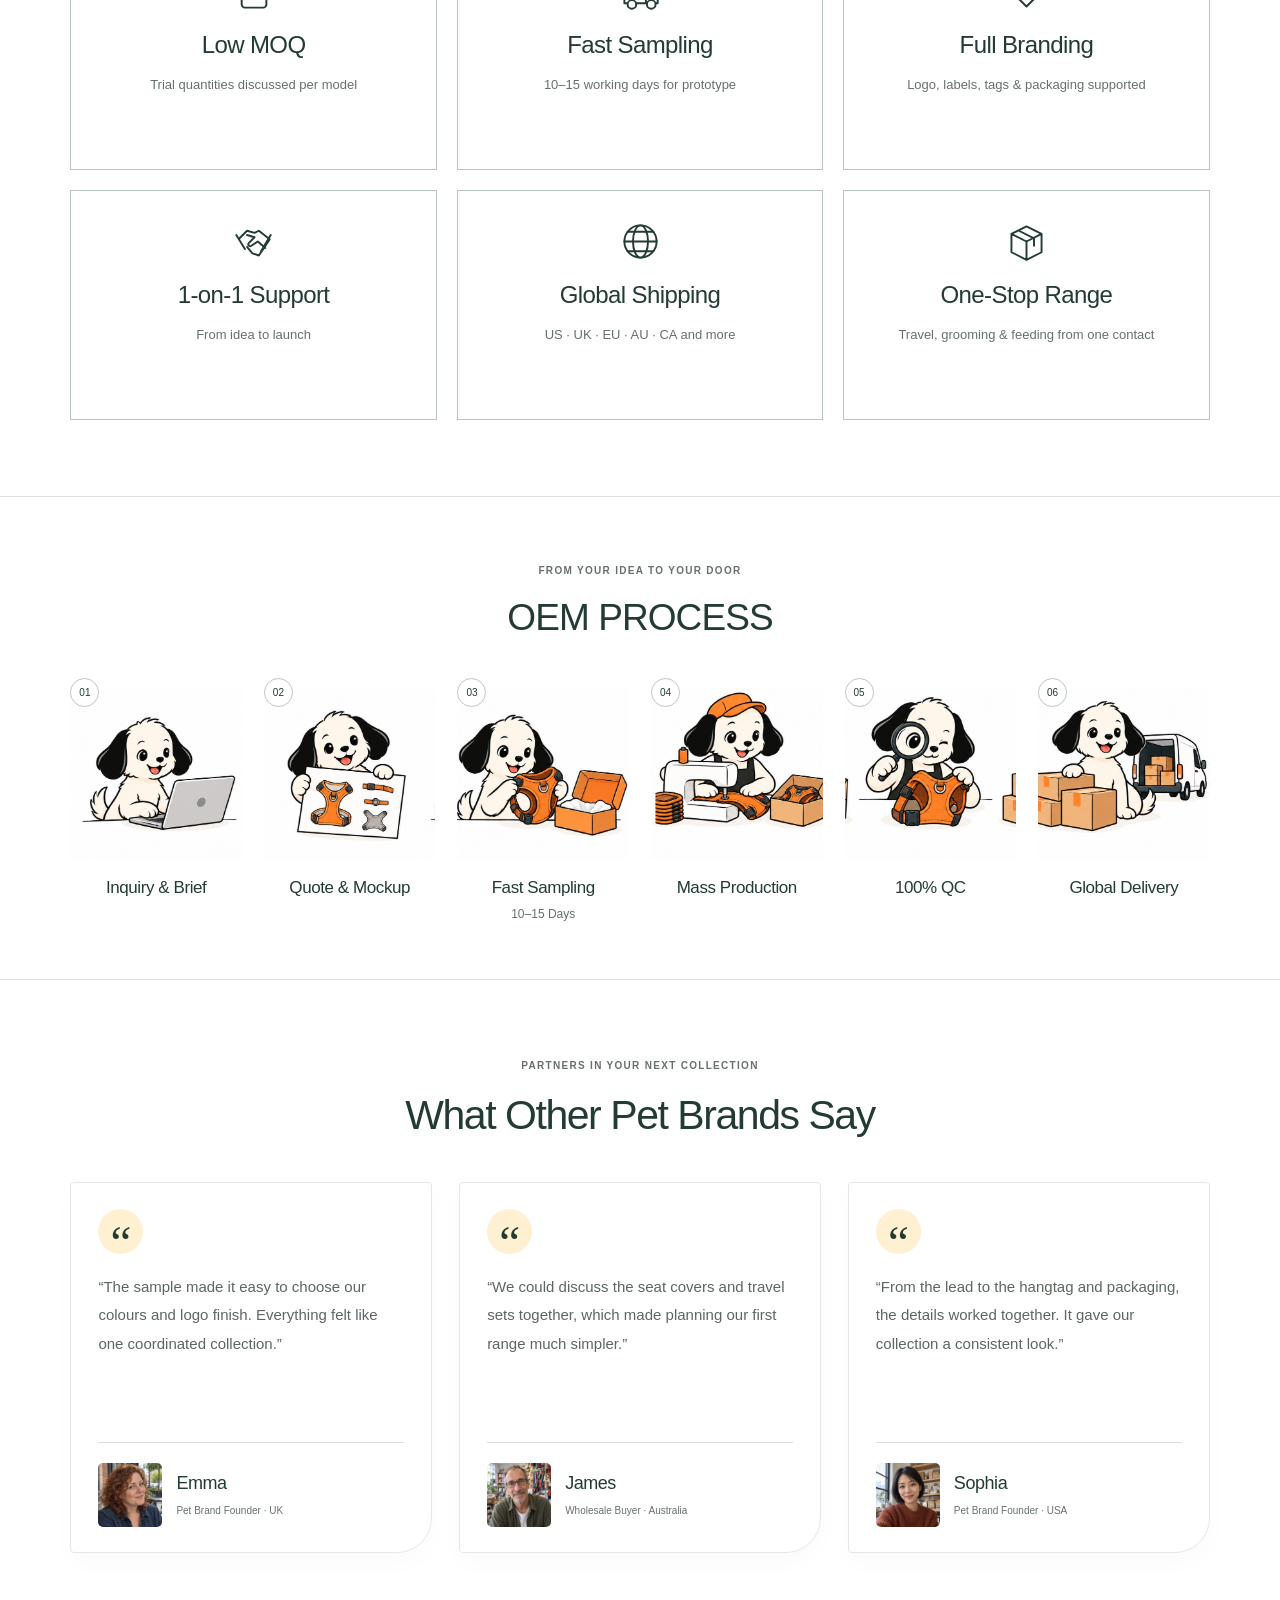
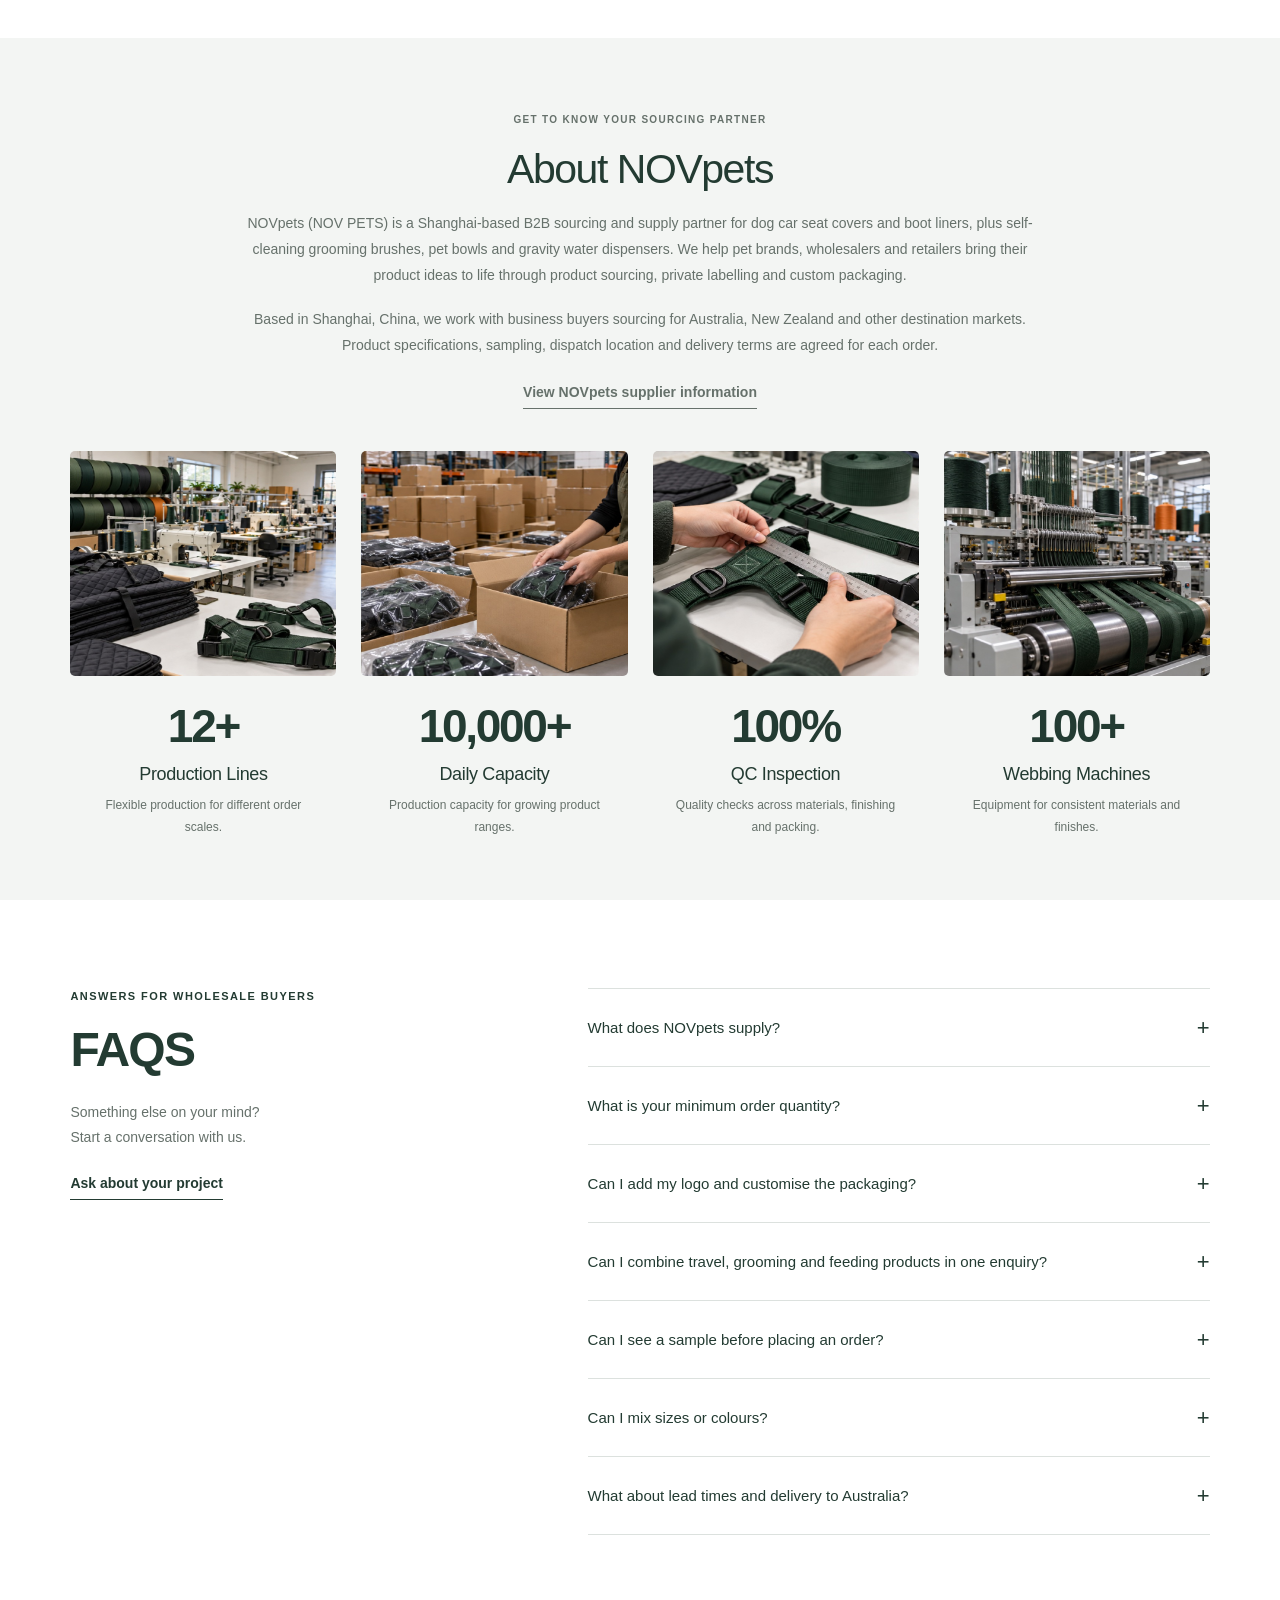
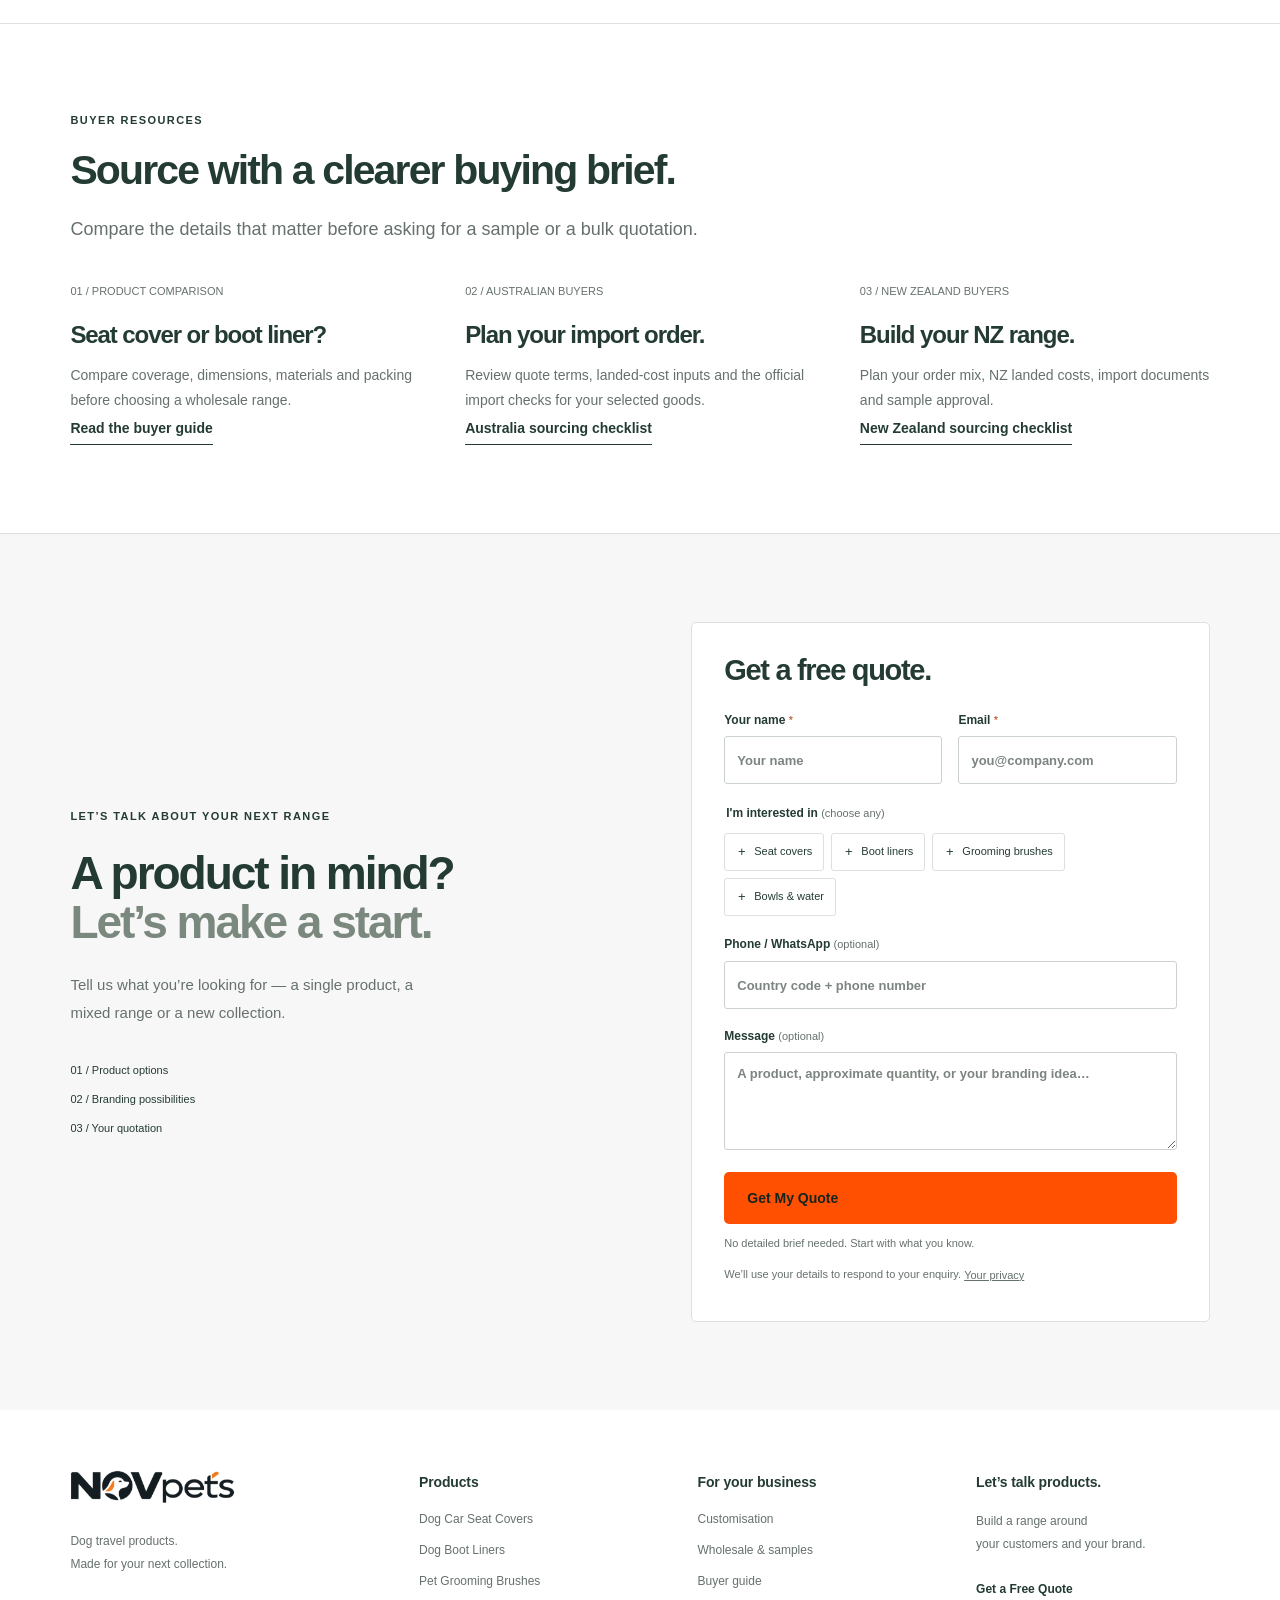
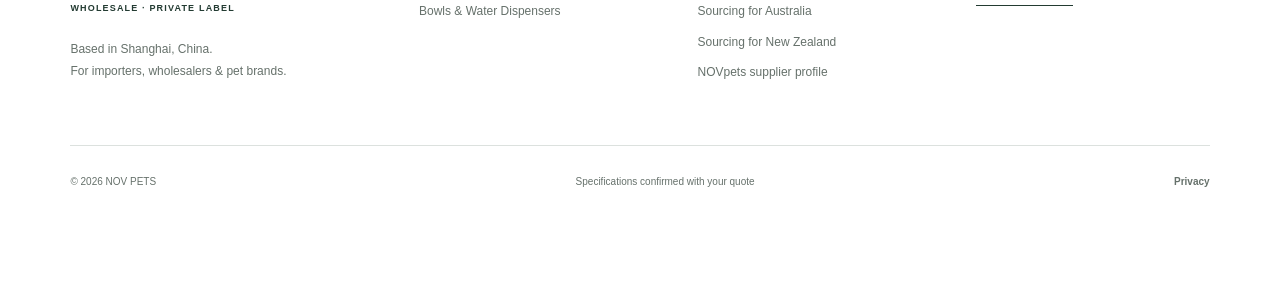
==== commit 5108f077: "Sharper 1600px product images; remove collage from customisation section Co-Authored-By: Claude Opus" ====
--- a/index.html
+++ b/index.html
@@ -1,8 +1,8 @@
-<!doctype html><html lang="en-AU"><head><meta charset="utf-8"><meta name="viewport" content="width=device-width,initial-scale=1"><meta name="robots" content="index,follow,max-image-preview:large"><title>NOVpets | Dog Travel, Grooming &amp; Feeding Products Supplier</title><meta name="description" content="NOVpets: Shanghai-based B2B sourcing for Australian and New Zealand pet brands and importers. Wholesale dog seat covers, boot liners, grooming brushes, bowls and water dispensers."><meta name="theme-color" content="#233b32"><link rel="stylesheet" href="styles.css"><link rel="canonical" href="https://novpets.com/"><link rel="sitemap" type="application/xml" href="sitemap.xml"><link rel="icon" type="image/png" href="assets/novpets-logo-web.png"><meta property="og:type" content="website"><meta property="og:locale" content="en_AU"><meta property="og:site_name" content="NOVpets"><meta property="og:title" content="NOVpets | Dog Travel, Grooming &amp; Feeding Products Supplier"><meta property="og:description" content="NOVpets: Shanghai-based B2B sourcing for Australian and New Zealand pet brands and importers. Wholesale dog seat covers, boot liners, grooming brushes, bowls and water dispensers."><meta property="og:url" content="https://novpets.com/"><meta property="og:image" content="https://novpets.com/assets/hero.jpg"><meta property="og:image:alt" content="Dog boot liner in a vehicle at a coastal campsite"><meta name="twitter:card" content="summary_large_image"><meta name="google-site-verification" content="BcWbYqh53Init03qD-btotaHHopyrvXtDoA0DKR6nqk"><script type="application/ld+json">{"@context":"https://schema.org","@graph":[{"@type":"Organization","@id":"https://novpets.com/#organization","name":"NOV PETS","url":"https://novpets.com/","logo":{"@type":"ImageObject","url":"https://novpets.com/assets/novpets-logo-web.png"},"description":"Shanghai-based B2B sourcing and supply partner for dog car seat covers, boot liners, self-cleaning grooming brushes, pet bowls and gravity water dispensers for importers, wholesalers, pet brands and retailers.","address":{"@type":"PostalAddress","addressLocality":"Shanghai","addressCountry":"CN"},"alternateName":"NOVpets"},{"@type":"WebSite","@id":"https://novpets.com/#website","url":"https://novpets.com/","name":"NOVpets","inLanguage":"en-AU","publisher":{"@id":"https://novpets.com/#organization"},"alternateName":"NOV PETS"},{"@type":"WebPage","@id":"https://novpets.com/#page","url":"https://novpets.com/","name":"Dog Travel, Grooming and Feeding Products Supplier","description":"NOVpets: Shanghai-based B2B sourcing for Australian and New Zealand pet brands and importers. Wholesale dog seat covers, boot liners, grooming brushes, bowls and water dispensers.","inLanguage":"en-AU","isPartOf":{"@id":"https://novpets.com/#website"},"publisher":{"@id":"https://novpets.com/#organization"}},{"@type":"ItemList","@id":"https://novpets.com/#products-list","name":"NOVpets product ranges","itemListElement":[{"@type":"ListItem","position":1,"name":"Dog Car Seat Covers","url":"https://novpets.com/dog-car-seat-covers.html"},{"@type":"ListItem","position":2,"name":"Dog Boot Liners","url":"https://novpets.com/dog-boot-liners.html"},{"@type":"ListItem","position":3,"name":"Self-Cleaning Pet Grooming Brushes","url":"https://novpets.com/pet-grooming-brushes.html"},{"@type":"ListItem","position":4,"name":"Pet Bowls and Gravity Water Dispensers","url":"https://novpets.com/pet-bowls-water-dispensers.html"}]}]}</script></head><body><a class="skip" href="#main">Skip to content</a><div class="topbar"><span>DOG TRAVEL · GROOMING · FEEDING — WHOLESALE & PRIVATE LABEL</span><span>For brands, importers & retailers</span></div><header class="site-header"><a class="logo" href="index.html" aria-label="NOV PETS home"><span class="brand-image"><img src="assets/novpets-logo-web.png" width="650" height="217" alt="NOVpets"></span></a><nav id="main-navigation" aria-label="Main navigation"><a href="dog-travel-products.html" >Products</a><a href="index.html#customisation" >Customisation</a><a href="wholesale.html" >Wholesale</a><a href="buyer-guide.html">Buyer guides</a><a href="index.html#about">About us</a></nav><button class="button orange" data-quote="">Get a Free Quote </button><button class="menu-toggle" aria-controls="main-navigation" aria-expanded="false" aria-label="Open menu"><span></span><span></span></button></header><main id="main"><section class="hero"><div class="hero-copy"><p class="eyebrow"><span class="status-dot"></span> YOUR DOG TRAVEL SOURCING PARTNER</p><h1>Dog travel products.<br><span>For brands<br>&amp; retailers.</span></h1><p class="hero-intro">Wholesale dog car seat covers and boot liners, plus self-cleaning grooming brushes, double bowls and gravity water dispensers for Australian and New Zealand importers, pet brands and retailers.</p><p class="hero-sub">Choose your products. Discuss samples, branding and supply for your next collection.</p><div class="hero-actions"><a class="button orange" href="dog-travel-products.html">Explore Products </a><button class="text-link" data-quote="">Get a Free Quote </button></div><div class="hero-proof"><span>Wholesale supply</span><span>Brand customisation</span><span>AU / NZ focus</span></div></div><div class="hero-picture"><img src="assets/hero.jpg" alt="A dog boot liner in a vehicle at a coastal campsite" width="1536" height="1024" fetchpriority="high"><div class="hero-overlay"><span>WHOLESALE &amp; PRIVATE LABEL</span><p>Ready for their adventures.<br>Made for your brand.</p></div></div></section><div class="quick-links"><a href="#products"><span>01</span> Find your products </a><a href="#customisation"><span>02</span> Make them yours </a><a href="#how-it-works"><span>03</span> Plan your order </a></div>
-<section class="section" id="products"><div class="section-heading"><div><p class="eyebrow">THREE CATEGORIES. ONE SOURCING PARTNER.</p><h2>Dog Travel, Grooming &amp;<br>Feeding for Wholesale.</h2></div><p>Car seat covers and boot liners, self-cleaning grooming brushes, double bowls and gravity water dispensers — sourced through one partner.</p></div><div class="line-label"><span>01</span><h3>Dog travel</h3><p>Rear-seat and boot protection for car trips.</p></div><div class="product-grid two"><article class="product-card"><a class="product-visual" href="dog-car-seat-covers.html"><div class="catalogue-photo seat " role="img" aria-label="A dog rear-seat cover"></div><span class="photo-tag">01 / REAR-SEAT PROTECTION</span></a><div class="card-heading"><h3><a href="dog-car-seat-covers.html">Dog Car Seat Covers</a></h3></div><p>Bench and hammock options for your car travel collection.</p><div class="card-meta">Fit & coverage · Materials · Branding</div><div class="card-actions"><a class="text-link" href="dog-car-seat-covers.html">Explore products </a><button class="text-link" data-quote="seat">Get a quote</button></div></article><article class="product-card"><a class="product-visual" href="dog-boot-liners.html"><div class="catalogue-photo boot " role="img" aria-label="A dog boot liner"></div><span class="photo-tag">02 / BOOT & CARGO PROTECTION</span></a><div class="card-heading"><h3><a href="dog-boot-liners.html">Dog Boot Liners</a></h3></div><p>Practical boot coverage for everyday drives and outdoor trips.</p><div class="card-meta">Dimensions · Fixings · Packaging</div><div class="card-actions"><a class="text-link" href="dog-boot-liners.html">Explore products </a><button class="text-link" data-quote="boot">Get a quote</button></div></article></div><div class="line-label"><span>02</span><h3>Pet grooming</h3><p>Self-cleaning slicker brushes for cats and dogs.</p></div><div class="product-grid two"><article class="product-card"><a class="product-visual" href="pet-grooming-brushes.html#t9-self-cleaning-brush"><img class="set-photo product-shot" src="assets/t9-self-cleaning-slicker-brush.jpg" alt="Front view of the T9 self-cleaning slicker brush with grey head and pink handle" width="800" height="800" loading="lazy"><span class="photo-tag">03 / GROOMING</span></a><div class="card-heading"><h3><a href="pet-grooming-brushes.html#t9-self-cleaning-brush">T9 Self-Cleaning Slicker Brush</a></h3></div><p>One-press hair release and rounded-tip stainless pins for cats and dogs.</p><div class="card-meta">3 colours · Stainless pins · Logo options</div><div class="card-actions"><a class="text-link" href="pet-grooming-brushes.html#t9-self-cleaning-brush">View details </a><button class="text-link" data-quote="grooming">Get a quote</button></div></article><article class="product-card"><a class="product-visual" href="pet-grooming-brushes.html#rotating-self-cleaning-brush"><img class="set-photo product-shot" src="assets/rotating-self-cleaning-slicker-brush.jpg" alt="Rotating self-cleaning slicker brush with white head and grey handle" width="800" height="800" loading="lazy"><span class="photo-tag">04 / GROOMING</span></a><div class="card-heading"><h3><a href="pet-grooming-brushes.html#rotating-self-cleaning-brush">Rotating Self-Cleaning Brush</a></h3></div><p>Push-plate self-cleaning slicker brush in Max and rotating Pro versions.</p><div class="card-meta">Max & Pro · 3 colourways · Ergonomic grip</div><div class="card-actions"><a class="text-link" href="pet-grooming-brushes.html#rotating-self-cleaning-brush">View details </a><button class="text-link" data-quote="grooming">Get a quote</button></div></article></div><div class="line-label"><span>03</span><h3>Feeding &amp; water</h3><p>Bowls and water stations for everyday care.</p></div><div class="product-grid two"><article class="product-card"><a class="product-visual" href="pet-bowls-water-dispensers.html#double-pet-bowl"><img class="set-photo product-shot" src="assets/double-pet-bowl-front.jpg" alt="Front view of a double pet bowl with yellow and orange removable bowls on a green raised stand" width="800" height="800" loading="lazy"><span class="photo-tag">05 / FEEDING</span></a><div class="card-heading"><h3><a href="pet-bowls-water-dispensers.html#double-pet-bowl">Double Bowl with Raised Stand</a></h3></div><p>Two removable bowls on a raised stand, in plastic or stainless steel.</p><div class="card-meta">2 sizes · Plastic or steel · 2 colours</div><div class="card-actions"><a class="text-link" href="pet-bowls-water-dispensers.html#double-pet-bowl">View details </a><button class="text-link" data-quote="feeding">Get a quote</button></div></article><article class="product-card"><a class="product-visual" href="pet-bowls-water-dispensers.html#gravity-water-dispenser"><img class="set-photo product-shot scene-shot" src="assets/gravity-water-dispenser-stainless.jpg" alt="Gravity pet water dispenser with transparent reservoir and stainless-steel tray" width="800" height="800" loading="lazy"><span class="photo-tag">06 / HYDRATION</span></a><div class="card-heading"><h3><a href="pet-bowls-water-dispensers.html#gravity-water-dispenser">Gravity Water Dispenser</a></h3></div><p>Non-electric water station with a stainless-steel tray, from 3.8 to 8.6 litres.</p><div class="card-meta">4 capacities · No pump or cable · Steel tray</div><div class="card-actions"><a class="text-link" href="pet-bowls-water-dispensers.html#gravity-water-dispenser">View details </a><button class="text-link" data-quote="feeding">Get a quote</button></div></article></div><div class="range-link"><a class="text-link" href="dog-travel-products.html">Compare the wholesale product range</a></div></section>
-<section class="custom-section" id="customisation"><div class="section custom-intro"><div><p class="eyebrow">PRIVATE LABEL & CUSTOMISATION</p><h2>Your products.<br>Your brand.<br><span>Your way.</span></h2><p>From a logo on a brush handle to a coordinated travel and care range. Start with your products, then shape the details around your customers.</p><a class="text-link" href="dog-travel-products.html">Explore the product range </a><div class="custom-points"><div><span>01</span><b>Product & colour</b><p>Choose the models and finish.</p></div><div><span>02</span><b>Logo & labels</b><p>Make each piece feel like your brand.</p></div><div><span>03</span><b>Retail packaging</b><p>Bring the collection together.</p></div></div></div><div class="custom-right"><div class="custom-photo"><img class="set-photo range-photo" src="assets/grooming-feeding-range.jpg" alt="Slicker brushes, a double pet bowl and a gravity water dispenser from the NOVpets range" width="1600" height="800" loading="lazy"><span class="custom-photo-label">YOUR BRAND STARTS WITH THE DETAILS</span></div><div class="set-builder" aria-label="Product range planner"><div class="builder-top"><span class="eyebrow">BUILD YOUR RANGE</span><span class="builder-count" aria-live="polite">0 items selected</span></div><fieldset><legend>01 / Choose your products</legend><div class="builder-options"><label class="choice"><input type="checkbox" name="component" value="Seat cover"><span>Seat cover</span></label><label class="choice"><input type="checkbox" name="component" value="Boot liner"><span>Boot liner</span></label><label class="choice"><input type="checkbox" name="component" value="T9 slicker brush"><span>T9 slicker brush</span></label><label class="choice"><input type="checkbox" name="component" value="Rotating brush"><span>Rotating brush</span></label><label class="choice"><input type="checkbox" name="component" value="Double bowl"><span>Double bowl</span></label><label class="choice"><input type="checkbox" name="component" value="Gravity water dispenser"><span>Gravity water dispenser</span></label></div></fieldset><fieldset><legend>02 / Make it yours</legend><div class="builder-options"><label class="choice"><input type="checkbox" name="custom" value="Your logo" checked><span>Your logo</span></label><label class="choice"><input type="checkbox" name="custom" value="Custom colours" ><span>Custom colours</span></label><label class="choice"><input type="checkbox" name="custom" value="Branded packaging" ><span>Branded packaging</span></label></div></fieldset><div class="builder-bottom"><p>One sourcing contact.<br><strong>Your choices, your brand.</strong></p><button class="button orange" data-build-quote>Get a Range Quote </button></div><p class="builder-hint" role="status">Your selections will be included in your enquiry.</p></div></div></div></section>
+<!doctype html><html lang="en-AU"><head><meta charset="utf-8"><meta name="viewport" content="width=device-width,initial-scale=1"><meta name="robots" content="index,follow,max-image-preview:large"><title>NOVpets | Dog Travel, Grooming &amp; Feeding Products Supplier</title><meta name="description" content="NOVpets: Shanghai-based B2B sourcing for Australian and New Zealand pet brands and importers. Wholesale dog seat covers, boot liners, grooming brushes, bowls and water dispensers."><meta name="theme-color" content="#233b32"><link rel="stylesheet" href="styles.css?v=20261126b"><link rel="canonical" href="https://novpets.com/"><link rel="sitemap" type="application/xml" href="sitemap.xml"><link rel="icon" type="image/png" href="assets/novpets-logo-web.png"><meta property="og:type" content="website"><meta property="og:locale" content="en_AU"><meta property="og:site_name" content="NOVpets"><meta property="og:title" content="NOVpets | Dog Travel, Grooming &amp; Feeding Products Supplier"><meta property="og:description" content="NOVpets: Shanghai-based B2B sourcing for Australian and New Zealand pet brands and importers. Wholesale dog seat covers, boot liners, grooming brushes, bowls and water dispensers."><meta property="og:url" content="https://novpets.com/"><meta property="og:image" content="https://novpets.com/assets/hero.jpg"><meta property="og:image:alt" content="Dog boot liner in a vehicle at a coastal campsite"><meta name="twitter:card" content="summary_large_image"><meta name="google-site-verification" content="BcWbYqh53Init03qD-btotaHHopyrvXtDoA0DKR6nqk"><script type="application/ld+json">{"@context":"https://schema.org","@graph":[{"@type":"Organization","@id":"https://novpets.com/#organization","name":"NOV PETS","url":"https://novpets.com/","logo":{"@type":"ImageObject","url":"https://novpets.com/assets/novpets-logo-web.png"},"description":"Shanghai-based B2B sourcing and supply partner for dog car seat covers, boot liners, self-cleaning grooming brushes, pet bowls and gravity water dispensers for importers, wholesalers, pet brands and retailers.","address":{"@type":"PostalAddress","addressLocality":"Shanghai","addressCountry":"CN"},"alternateName":"NOVpets"},{"@type":"WebSite","@id":"https://novpets.com/#website","url":"https://novpets.com/","name":"NOVpets","inLanguage":"en-AU","publisher":{"@id":"https://novpets.com/#organization"},"alternateName":"NOV PETS"},{"@type":"WebPage","@id":"https://novpets.com/#page","url":"https://novpets.com/","name":"Dog Travel, Grooming and Feeding Products Supplier","description":"NOVpets: Shanghai-based B2B sourcing for Australian and New Zealand pet brands and importers. Wholesale dog seat covers, boot liners, grooming brushes, bowls and water dispensers.","inLanguage":"en-AU","isPartOf":{"@id":"https://novpets.com/#website"},"publisher":{"@id":"https://novpets.com/#organization"}},{"@type":"ItemList","@id":"https://novpets.com/#products-list","name":"NOVpets product ranges","itemListElement":[{"@type":"ListItem","position":1,"name":"Dog Car Seat Covers","url":"https://novpets.com/dog-car-seat-covers.html"},{"@type":"ListItem","position":2,"name":"Dog Boot Liners","url":"https://novpets.com/dog-boot-liners.html"},{"@type":"ListItem","position":3,"name":"Self-Cleaning Pet Grooming Brushes","url":"https://novpets.com/pet-grooming-brushes.html"},{"@type":"ListItem","position":4,"name":"Pet Bowls and Gravity Water Dispensers","url":"https://novpets.com/pet-bowls-water-dispensers.html"}]}]}</script></head><body><a class="skip" href="#main">Skip to content</a><div class="topbar"><span>DOG TRAVEL · GROOMING · FEEDING — WHOLESALE & PRIVATE LABEL</span><span>For brands, importers & retailers</span></div><header class="site-header"><a class="logo" href="index.html" aria-label="NOV PETS home"><span class="brand-image"><img src="assets/novpets-logo-web.png" width="650" height="217" alt="NOVpets"></span></a><nav id="main-navigation" aria-label="Main navigation"><a href="dog-travel-products.html" >Products</a><a href="index.html#customisation" >Customisation</a><a href="wholesale.html" >Wholesale</a><a href="buyer-guide.html">Buyer guides</a><a href="index.html#about">About us</a></nav><button class="button orange" data-quote="">Get a Free Quote </button><button class="menu-toggle" aria-controls="main-navigation" aria-expanded="false" aria-label="Open menu"><span></span><span></span></button></header><main id="main"><section class="hero"><div class="hero-copy"><p class="eyebrow"><span class="status-dot"></span> YOUR DOG TRAVEL SOURCING PARTNER</p><h1>Dog travel products.<br><span>For brands<br>&amp; retailers.</span></h1><p class="hero-intro">Wholesale dog car seat covers and boot liners, plus self-cleaning grooming brushes, double bowls and gravity water dispensers for Australian and New Zealand importers, pet brands and retailers.</p><p class="hero-sub">Choose your products. Discuss samples, branding and supply for your next collection.</p><div class="hero-actions"><a class="button orange" href="dog-travel-products.html">Explore Products </a><button class="text-link" data-quote="">Get a Free Quote </button></div><div class="hero-proof"><span>Wholesale supply</span><span>Brand customisation</span><span>AU / NZ focus</span></div></div><div class="hero-picture"><img src="assets/hero.jpg" alt="A dog boot liner in a vehicle at a coastal campsite" width="1536" height="1024" fetchpriority="high"><div class="hero-overlay"><span>WHOLESALE &amp; PRIVATE LABEL</span><p>Ready for their adventures.<br>Made for your brand.</p></div></div></section><div class="quick-links"><a href="#products"><span>01</span> Find your products </a><a href="#customisation"><span>02</span> Make them yours </a><a href="#how-it-works"><span>03</span> Plan your order </a></div>
+<section class="section" id="products"><div class="section-heading"><div><p class="eyebrow">THREE CATEGORIES. ONE SOURCING PARTNER.</p><h2>Dog Travel, Grooming &amp;<br>Feeding for Wholesale.</h2></div><p>Car seat covers and boot liners, self-cleaning grooming brushes, double bowls and gravity water dispensers — sourced through one partner.</p></div><div class="line-label"><span>01</span><h3>Dog travel</h3><p>Rear-seat and boot protection for car trips.</p></div><div class="product-grid two"><article class="product-card"><a class="product-visual" href="dog-car-seat-covers.html"><div class="catalogue-photo seat " role="img" aria-label="A dog rear-seat cover"></div><span class="photo-tag">01 / REAR-SEAT PROTECTION</span></a><div class="card-heading"><h3><a href="dog-car-seat-covers.html">Dog Car Seat Covers</a></h3></div><p>Bench and hammock options for your car travel collection.</p><div class="card-meta">Fit & coverage · Materials · Branding</div><div class="card-actions"><a class="text-link" href="dog-car-seat-covers.html">Explore products </a><button class="text-link" data-quote="seat">Get a quote</button></div></article><article class="product-card"><a class="product-visual" href="dog-boot-liners.html"><div class="catalogue-photo boot " role="img" aria-label="A dog boot liner"></div><span class="photo-tag">02 / BOOT & CARGO PROTECTION</span></a><div class="card-heading"><h3><a href="dog-boot-liners.html">Dog Boot Liners</a></h3></div><p>Practical boot coverage for everyday drives and outdoor trips.</p><div class="card-meta">Dimensions · Fixings · Packaging</div><div class="card-actions"><a class="text-link" href="dog-boot-liners.html">Explore products </a><button class="text-link" data-quote="boot">Get a quote</button></div></article></div><div class="line-label"><span>02</span><h3>Pet grooming</h3><p>Self-cleaning slicker brushes for cats and dogs.</p></div><div class="product-grid two"><article class="product-card"><a class="product-visual" href="pet-grooming-brushes.html#t9-self-cleaning-brush"><img class="set-photo product-shot" src="assets/t9-self-cleaning-slicker-brush.jpg?v=2" alt="Front view of the T9 self-cleaning slicker brush with grey head and pink handle" width="1600" height="1600" loading="lazy"><span class="photo-tag">03 / GROOMING</span></a><div class="card-heading"><h3><a href="pet-grooming-brushes.html#t9-self-cleaning-brush">T9 Self-Cleaning Slicker Brush</a></h3></div><p>One-press hair release and rounded-tip stainless pins for cats and dogs.</p><div class="card-meta">3 colours · Stainless pins · Logo options</div><div class="card-actions"><a class="text-link" href="pet-grooming-brushes.html#t9-self-cleaning-brush">View details </a><button class="text-link" data-quote="grooming">Get a quote</button></div></article><article class="product-card"><a class="product-visual" href="pet-grooming-brushes.html#rotating-self-cleaning-brush"><img class="set-photo product-shot" src="assets/rotating-self-cleaning-slicker-brush.jpg?v=2" alt="Rotating self-cleaning slicker brush with white head and grey handle" width="1600" height="1600" loading="lazy"><span class="photo-tag">04 / GROOMING</span></a><div class="card-heading"><h3><a href="pet-grooming-brushes.html#rotating-self-cleaning-brush">Rotating Self-Cleaning Brush</a></h3></div><p>Push-plate self-cleaning slicker brush in Max and rotating Pro versions.</p><div class="card-meta">Max & Pro · 3 colourways · Ergonomic grip</div><div class="card-actions"><a class="text-link" href="pet-grooming-brushes.html#rotating-self-cleaning-brush">View details </a><button class="text-link" data-quote="grooming">Get a quote</button></div></article></div><div class="line-label"><span>03</span><h3>Feeding &amp; water</h3><p>Bowls and water stations for everyday care.</p></div><div class="product-grid two"><article class="product-card"><a class="product-visual" href="pet-bowls-water-dispensers.html#double-pet-bowl"><img class="set-photo product-shot" src="assets/double-pet-bowl-front.jpg?v=2" alt="Front view of a double pet bowl with yellow and orange removable bowls on a green raised stand" width="1600" height="1600" loading="lazy"><span class="photo-tag">05 / FEEDING</span></a><div class="card-heading"><h3><a href="pet-bowls-water-dispensers.html#double-pet-bowl">Double Bowl with Raised Stand</a></h3></div><p>Two removable bowls on a raised stand, in plastic or stainless steel.</p><div class="card-meta">2 sizes · Plastic or steel · 2 colours</div><div class="card-actions"><a class="text-link" href="pet-bowls-water-dispensers.html#double-pet-bowl">View details </a><button class="text-link" data-quote="feeding">Get a quote</button></div></article><article class="product-card"><a class="product-visual" href="pet-bowls-water-dispensers.html#gravity-water-dispenser"><img class="set-photo product-shot scene-shot" src="assets/gravity-water-dispenser-stainless.jpg?v=2" alt="Gravity pet water dispenser with transparent reservoir and stainless-steel tray" width="1600" height="1600" loading="lazy"><span class="photo-tag">06 / HYDRATION</span></a><div class="card-heading"><h3><a href="pet-bowls-water-dispensers.html#gravity-water-dispenser">Gravity Water Dispenser</a></h3></div><p>Non-electric water station with a stainless-steel tray, from 3.8 to 8.6 litres.</p><div class="card-meta">4 capacities · No pump or cable · Steel tray</div><div class="card-actions"><a class="text-link" href="pet-bowls-water-dispensers.html#gravity-water-dispenser">View details </a><button class="text-link" data-quote="feeding">Get a quote</button></div></article></div><div class="range-link"><a class="text-link" href="dog-travel-products.html">Compare the wholesale product range</a></div></section>
+<section class="custom-section" id="customisation"><div class="section custom-intro"><div><p class="eyebrow">PRIVATE LABEL & CUSTOMISATION</p><h2>Your products.<br>Your brand.<br><span>Your way.</span></h2><p>From a logo on a brush handle to a coordinated travel and care range. Start with your products, then shape the details around your customers.</p><a class="text-link" href="dog-travel-products.html">Explore the product range </a><div class="custom-points"><div><span>01</span><b>Product & colour</b><p>Choose the models and finish.</p></div><div><span>02</span><b>Logo & labels</b><p>Make each piece feel like your brand.</p></div><div><span>03</span><b>Retail packaging</b><p>Bring the collection together.</p></div></div></div><div class="custom-right"><div class="set-builder" aria-label="Product range planner"><div class="builder-top"><span class="eyebrow">BUILD YOUR RANGE</span><span class="builder-count" aria-live="polite">0 items selected</span></div><fieldset><legend>01 / Choose your products</legend><div class="builder-options"><label class="choice"><input type="checkbox" name="component" value="Seat cover"><span>Seat cover</span></label><label class="choice"><input type="checkbox" name="component" value="Boot liner"><span>Boot liner</span></label><label class="choice"><input type="checkbox" name="component" value="T9 slicker brush"><span>T9 slicker brush</span></label><label class="choice"><input type="checkbox" name="component" value="Rotating brush"><span>Rotating brush</span></label><label class="choice"><input type="checkbox" name="component" value="Double bowl"><span>Double bowl</span></label><label class="choice"><input type="checkbox" name="component" value="Gravity water dispenser"><span>Gravity water dispenser</span></label></div></fieldset><fieldset><legend>02 / Make it yours</legend><div class="builder-options"><label class="choice"><input type="checkbox" name="custom" value="Your logo" checked><span>Your logo</span></label><label class="choice"><input type="checkbox" name="custom" value="Custom colours" ><span>Custom colours</span></label><label class="choice"><input type="checkbox" name="custom" value="Branded packaging" ><span>Branded packaging</span></label></div></fieldset><div class="builder-bottom"><p>One sourcing contact.<br><strong>Your choices, your brand.</strong></p><button class="button orange" data-build-quote>Get a Range Quote </button></div><p class="builder-hint" role="status">Your selections will be included in your enquiry.</p></div></div></div></section>
 <section class="section supplier-benefits" data-nosnippet id="why-us"><div class="editorial-heading"><p class="eyebrow">BUILT FOR GROWING PET BRANDS</p><h2>Why 200+ Pet Startups Choose Us</h2><p>We help small and emerging pet brands launch professional product lines without high MOQs or complex sourcing risks.</p></div><div class="supplier-grid"><article><svg viewBox="0 0 40 40" fill="none" stroke="currentColor" stroke-width="1.8" stroke-linecap="round" stroke-linejoin="round" aria-hidden="true"><rect x="9" y="7" width="23" height="28" rx="3"/><path d="M15 7V4h11v3M14 22l4 4 9-10"/></svg><h3>Low MOQ</h3><p>Trial quantities discussed per model</p></article><article><svg viewBox="0 0 40 40" fill="none" stroke="currentColor" stroke-width="1.8" stroke-linecap="round" stroke-linejoin="round" aria-hidden="true"><path d="M5 12h20v19H5zM25 19h6l5 6v6H25M8 8h11M3 18h9"/><circle cx="12" cy="32" r="4" fill="white"/><circle cx="30" cy="32" r="4" fill="white"/></svg><h3>Fast Sampling</h3><p>10–15 working days for prototype</p></article><article><svg viewBox="0 0 40 40" fill="none" stroke="currentColor" stroke-width="1.8" stroke-linecap="round" stroke-linejoin="round" aria-hidden="true"><path d="M7 8h15l12 12-14 14L7 21z"/><circle cx="14" cy="15" r="2"/><path d="M22 17l5 5M18 21l5 5"/></svg><h3>Full Branding</h3><p>Logo, labels, tags &amp; packaging supported</p></article><article><svg viewBox="0 0 40 40" fill="none" stroke="currentColor" stroke-width="1.8" stroke-linecap="round" stroke-linejoin="round" aria-hidden="true"><path d="M7 17l7-7 7 2 4-2 10 8-10 15-6-2-5-6M4 14l8 13M36 14l-9 15M14 14l7 2-5 5c-2 2 0 4 2 3l6-4 7 6"/></svg><h3>1-on-1 Support</h3><p>From idea to launch</p></article><article><svg viewBox="0 0 40 40" fill="none" stroke="currentColor" stroke-width="1.8" stroke-linecap="round" stroke-linejoin="round" aria-hidden="true"><circle cx="20" cy="20" r="15"/><ellipse cx="20" cy="20" rx="7" ry="15"/><path d="M5 20h30M8 11h24M8 29h24"/></svg><h3>Global Shipping</h3><p>US · UK · EU · AU · CA and more</p></article><article><svg viewBox="0 0 40 40" fill="none" stroke="currentColor" stroke-width="1.8" stroke-linecap="round" stroke-linejoin="round" aria-hidden="true"><path d="M6 13l14-7 14 7v17l-14 7-14-7zM6 13l14 7 14-7M20 20v17M13 10l14 7v7"/></svg><h3>One-Stop Range</h3><p>Travel, grooming &amp; feeding from one contact</p></article></div></section>
 <section class="process-section illustrated-process" data-nosnippet id="how-it-works"><div class="section"><div class="editorial-heading"><p class="eyebrow">FROM YOUR IDEA TO YOUR DOOR</p><h2>OEM Process</h2></div><ol class="comic-process"><li><span class="step-number">01</span><div class="process-art art-1" role="img" aria-label="Puppy illustration: Inquiry &amp; Brief"></div><h3>Inquiry &amp; Brief</h3></li><li><span class="step-number">02</span><div class="process-art art-2" role="img" aria-label="Puppy illustration: Quote &amp; Mockup"></div><h3>Quote &amp; Mockup</h3></li><li><span class="step-number">03</span><div class="process-art art-3" role="img" aria-label="Puppy illustration: Fast Sampling"></div><h3>Fast Sampling</h3><p>10–15 Days</p></li><li><span class="step-number">04</span><div class="process-art art-4" role="img" aria-label="Puppy illustration: Mass Production"></div><h3>Mass Production</h3></li><li><span class="step-number">05</span><div class="process-art art-5" role="img" aria-label="Puppy illustration: 100% QC"></div><h3>100% QC</h3></li><li><span class="step-number">06</span><div class="process-art art-6" role="img" aria-label="Puppy illustration: Global Delivery"></div><h3>Global Delivery</h3></li></ol></div></section><section class="section testimonial-section" data-nosnippet id="testimonials"><div class="editorial-heading"><p class="eyebrow">PARTNERS IN YOUR NEXT COLLECTION</p><h2>What Other Pet Brands Say</h2></div><div class="testimonial-grid"><figure class="testimonial-card"><span class="quote-mark" aria-hidden="true">“</span><blockquote>“The sample made it easy to choose our colours and logo finish. Everything felt like one coordinated collection.”</blockquote><figcaption><img class="buyer-avatar avatar-1" src="assets/avatar-emma-web.jpg" alt="Emma" width="64" height="64" loading="lazy"><span><b>Emma</b><span>Pet Brand Founder · UK</span></span></figcaption></figure><figure class="testimonial-card"><span class="quote-mark" aria-hidden="true">“</span><blockquote>“We could discuss the seat covers and travel sets together, which made planning our first range much simpler.”</blockquote><figcaption><img class="buyer-avatar avatar-2" src="assets/avatar-james-web.jpg" alt="James" width="64" height="64" loading="lazy"><span><b>James</b><span>Wholesale Buyer · Australia</span></span></figcaption></figure><figure class="testimonial-card"><span class="quote-mark" aria-hidden="true">“</span><blockquote>“From the lead to the hangtag and packaging, the details worked together. It gave our collection a consistent look.”</blockquote><figcaption><img class="buyer-avatar avatar-3" src="assets/avatar-sophia-web.jpg" alt="Sophia" width="64" height="64" loading="lazy"><span><b>Sophia</b><span>Pet Brand Founder · USA</span></span></figcaption></figure></div></section>
 <section class="about-section visual-about" id="about"><div class="section"><div class="editorial-heading"><p class="eyebrow">GET TO KNOW YOUR SOURCING PARTNER</p><h2>About NOVpets</h2><p>NOVpets (NOV PETS) is a Shanghai-based B2B sourcing and supply partner for dog car seat covers and boot liners, plus self-cleaning grooming brushes, pet bowls and gravity water dispensers. We help pet brands, wholesalers and retailers bring their product ideas to life through product sourcing, private labelling and custom packaging.</p><p>Based in Shanghai, China, we work with business buyers sourcing for Australia, New Zealand and other destination markets. Product specifications, sampling, dispatch location and delivery terms are agreed for each order.</p><p><a class="text-link" href="novpets-supplier-profile.html">View NOVpets supplier information</a></p></div><div class="capability-grid" data-nosnippet><article><div class="workshop-photo workshop-1" role="img" aria-label="Sewing workstations and pet travel textiles"></div><strong>12+</strong><h3>Production Lines</h3><p>Flexible production for different order scales.</p></article><article><div class="workshop-photo workshop-2" role="img" aria-label="Pet products and cartons being packed"></div><strong>10,000+</strong><h3>Daily Capacity</h3><p>Production capacity for growing product ranges.</p></article><article><div class="workshop-photo workshop-3" role="img" aria-label="Inspection of webbing and stitching"></div><strong>100%</strong><h3>QC Inspection</h3><p>Quality checks across materials, finishing and packing.</p></article><article><div class="workshop-photo workshop-4" role="img" aria-label="Textile webbing machinery"></div><strong>100+</strong><h3>Webbing Machines</h3><p>Equipment for consistent materials and finishes.</p></article></div></div></section>
 <section class="section faq-section" id="faq"><div><p class="eyebrow">ANSWERS FOR WHOLESALE BUYERS</p><h2>FAQS</h2><p>Something else on your mind?<br>Start a conversation with us.</p><button class="text-link" data-quote="">Ask about your project </button></div><div class="faq-list"><details><summary>What does NOVpets supply?<span aria-hidden="true">+</span></summary><p>NOVpets, also styled NOV PETS, is a B2B sourcing and supply partner based in Shanghai, China. We supply wholesale dog car seat covers and boot and cargo liners, plus self-cleaning grooming brushes, double pet bowls and gravity water dispensers, for importers, wholesalers, pet brands and retailers sourcing for Australia and other markets.</p></details><details><summary>What is your minimum order quantity?<span aria-hidden="true">+</span></summary><p>MOQ depends on the product, colour and level of customisation. Tell us which products you’re considering and an approximate quantity, if you have one. We can start by discussing standard products or a branded range.</p></details><details><summary>Can I add my logo and customise the packaging?<span aria-hidden="true">+</span></summary><p>Let’s plan your logo, labels, hangtags and packaging together. Share your preferred finish or a reference image; the available methods and order requirements will be matched to the selected product.</p></details><details><summary>Can I combine travel, grooming and feeding products in one enquiry?<span aria-hidden="true">+</span></summary><p>Yes — use the range planner or tick several products in the quote form. Each model is quoted on its own terms: minimum quantities, colours, logo options and packing are confirmed per model before sampling.</p></details><details><summary>Can I see a sample before placing an order?<span aria-hidden="true">+</span></summary><p>Start with a sample discussion so you can review the product, fit, materials and branding. Sample costs, preparation time and shipping are confirmed for your selected products.</p></details><details><summary>Can I mix sizes or colours?<span aria-hidden="true">+</span></summary><p>Include your preferred size and colour mix in your enquiry. We’ll review the combination and confirm minimum quantities for each option with the quotation.</p></details><details><summary>What about lead times and delivery to Australia?<span aria-hidden="true">+</span></summary><p>Your quotation should separate sample preparation, production and shipping time. We’ll confirm the dispatch location, delivery destination and quotation terms for your order. Australian or New Zealand stock is not implied.</p></details></div></section>
-<section class="section buyer-content" id="buyer-resources"><p class="eyebrow">BUYER RESOURCES</p><h2>Source with a clearer buying brief.</h2><p class="buyer-lead">Compare the details that matter before asking for a sample or a bulk quotation.</p><div class="three-grid"><article><span>01 / PRODUCT COMPARISON</span><h3>Seat cover or boot liner?</h3><p>Compare coverage, dimensions, materials and packing before choosing a wholesale range.</p><a class="text-link" href="buyer-guide.html">Read the buyer guide</a></article><article><span>02 / AUSTRALIAN BUYERS</span><h3>Plan your import order.</h3><p>Review quote terms, landed-cost inputs and the official import checks for your selected goods.</p><a class="text-link" href="sourcing-dog-travel-products-australia.html">Australia sourcing checklist</a></article><article><span>03 / NEW ZEALAND BUYERS</span><h3>Build your NZ range.</h3><p>Plan your order mix, NZ landed costs, import documents and sample approval.</p><a class="text-link" href="sourcing-dog-travel-products-new-zealand.html">New Zealand sourcing checklist</a></article></div></section><section class="quote-section" id="quote"><div class="section quote-layout"><div><p class="eyebrow">LET’S TALK ABOUT YOUR NEXT RANGE</p><h2>A product in mind?<br><span>Let’s make a start.</span></h2><p>Tell us what you’re looking for — a single product, a mixed range or a new collection.</p><div class="quote-expect"><span>01 / Product options</span><span>02 / Branding possibilities</span><span>03 / Your quotation</span></div></div><div class="quote-card"><h3>Get a free quote.</h3><form method="post" action="https://formsubmit.co/5633d2659772f08059a234769befff82" class="quote-form" id="home-form"><div class="form-honeypot" aria-hidden="true"><label>Leave this field empty<input type="text" name="_honey" tabindex="-1" autocomplete="off"></label></div><input type="hidden" name="_subject" value="NOV PETS — New quote enquiry"><input type="hidden" name="_template" value="table"><input type="hidden" name="_next" value="https://novpets.com/thank-you.html"><div class="field-row"><label for="home-name">Your name <span class="required">*</span><input id="home-name" name="name" required autocomplete="name" placeholder="Your name" maxlength="100"></label><label for="home-email">Email <span class="required">*</span><input id="home-email" name="email" type="email" required autocomplete="email" placeholder="you@company.com" maxlength="150"></label></div><fieldset><legend>I'm interested in <span>(choose any)</span></legend><div class="interest-options"><label class="choice"><input type="checkbox" name="product" value="seat"><span>Seat covers</span></label><label class="choice"><input type="checkbox" name="product" value="boot"><span>Boot liners</span></label><label class="choice"><input type="checkbox" name="product" value="grooming"><span>Grooming brushes</span></label><label class="choice"><input type="checkbox" name="product" value="feeding"><span>Bowls &amp; water</span></label></div></fieldset><label for="home-phone">Phone / WhatsApp <span>(optional)</span><input id="home-phone" name="phone" type="tel" autocomplete="tel" inputmode="tel" maxlength="60" placeholder="Country code + phone number"></label><label for="home-message">Message <span>(optional)</span><textarea id="home-message" name="message" rows="3" maxlength="3000" placeholder="A product, approximate quantity, or your branding idea…"></textarea></label><div class="quote-context" hidden><span></span><button type="button" class="clear-context" aria-label="Remove selected range">Remove</button></div><button class="button orange submit-quote" type="submit">Get My Quote </button><p class="form-note">No detailed brief needed. Start with what you know.</p><p class="form-privacy-note">We’ll use your details to respond to your enquiry. <button type="button" class="privacy-inline" data-privacy>Your privacy</button></p><p class="form-status" role="status" aria-live="polite"></p><div class="form-result" tabindex="-1" hidden><b></b><p></p></div></form></div></div></section></main><footer><div class="footer-top"><div><a href="index.html" class="logo"><span class="brand-image"><img src="assets/novpets-logo-web.png" width="650" height="217" alt="NOVpets"></span></a><p>Dog travel products.<br>Made for your next collection.</p><span class="eyebrow">WHOLESALE · PRIVATE LABEL</span><p class="small">Based in Shanghai, China.<br>For importers, wholesalers &amp; pet brands.</p></div><div><h3>Products</h3><a href="dog-car-seat-covers.html">Dog Car Seat Covers</a><a href="dog-boot-liners.html">Dog Boot Liners</a><a href="pet-grooming-brushes.html">Pet Grooming Brushes</a><a href="pet-bowls-water-dispensers.html">Bowls &amp; Water Dispensers</a></div><div><h3>For your business</h3><a href="index.html#customisation">Customisation</a><a href="wholesale.html">Wholesale & samples</a><a href="buyer-guide.html">Buyer guide</a><a href="sourcing-dog-travel-products-australia.html">Sourcing for Australia</a><a href="sourcing-dog-travel-products-new-zealand.html">Sourcing for New Zealand</a><a href="novpets-supplier-profile.html">NOVpets supplier profile</a></div><div><h3>Let’s talk products.</h3><p>Build a range around<br>your customers and your brand.</p><button class="text-link" data-quote="">Get a Free Quote </button></div></div><div class="footer-bottom"><span>© <span data-year>2026</span> NOV PETS</span><span>Specifications confirmed with your quote</span><button class="text-link" data-privacy>Privacy</button></div></footer><a class="whatsapp-float" href="https://wa.me/8613168032724?text=Hi+NOVpets%2C+I+am+interested+in+your+wholesale+dog+travel+products." target="_blank" rel="noopener noreferrer" aria-label="Chat with NOVpets on WhatsApp (opens in a new tab)"><svg viewBox="0 0 24 24" width="26" height="26" fill="none" aria-hidden="true" focusable="false"><path d="M20.5 11.6a8.5 8.5 0 0 1-12.7 7.4L3 20.5l1.5-4.7a8.5 8.5 0 1 1 16-4.2Z" stroke="currentColor" stroke-width="1.6" stroke-linejoin="round"/><path d="M8.2 7.6c-.5 0-1.1.7-1.1 1.5 0 2.8 3.6 6.6 6.7 6.6.8 0 1.6-.5 1.7-1.1l.1-.7-2.2-1.1-.9 1c-1.5-.6-2.8-1.9-3.4-3.4l1-.9-1.1-2Z" fill="currentColor"/></svg><span>WhatsApp</span></a><dialog id="quote-dialog" aria-labelledby="quote-title"><button class="dialog-close" aria-label="Close quote form">×</button><p class="eyebrow">LET’S BUILD YOUR NEXT RANGE</p><h2 id="quote-title">Get a free quote.</h2><p class="dialog-intro">Tell us what you’re looking for. We’ll take it from there.</p><form method="post" action="https://formsubmit.co/5633d2659772f08059a234769befff82" class="quote-form" id="modal-form"><div class="form-honeypot" aria-hidden="true"><label>Leave this field empty<input type="text" name="_honey" tabindex="-1" autocomplete="off"></label></div><input type="hidden" name="_subject" value="NOV PETS — New quote enquiry"><input type="hidden" name="_template" value="table"><input type="hidden" name="_next" value="https://novpets.com/thank-you.html"><div class="field-row"><label for="modal-name">Your name <span class="required">*</span><input id="modal-name" name="name" required autocomplete="name" placeholder="Your name" maxlength="100"></label><label for="modal-email">Email <span class="required">*</span><input id="modal-email" name="email" type="email" required autocomplete="email" placeholder="you@company.com" maxlength="150"></label></div><fieldset><legend>I'm interested in <span>(choose any)</span></legend><div class="interest-options"><label class="choice"><input type="checkbox" name="product" value="seat"><span>Seat covers</span></label><label class="choice"><input type="checkbox" name="product" value="boot"><span>Boot liners</span></label><label class="choice"><input type="checkbox" name="product" value="grooming"><span>Grooming brushes</span></label><label class="choice"><input type="checkbox" name="product" value="feeding"><span>Bowls &amp; water</span></label></div></fieldset><label for="modal-phone">Phone / WhatsApp <span>(optional)</span><input id="modal-phone" name="phone" type="tel" autocomplete="tel" inputmode="tel" maxlength="60" placeholder="Country code + phone number"></label><label for="modal-message">Message <span>(optional)</span><textarea id="modal-message" name="message" rows="3" maxlength="3000" placeholder="A product, approximate quantity, or your branding idea…"></textarea></label><div class="quote-context" hidden><span></span><button type="button" class="clear-context" aria-label="Remove selected range">Remove</button></div><button class="button orange submit-quote" type="submit">Get My Quote </button><p class="form-note">No detailed brief needed. Start with what you know.</p><p class="form-privacy-note">We’ll use your details to respond to your enquiry. <button type="button" class="privacy-inline" data-privacy>Your privacy</button></p><p class="form-status" role="status" aria-live="polite"></p><div class="form-result" tabindex="-1" hidden><b></b><p></p></div></form></dialog><dialog id="privacy-dialog" aria-labelledby="privacy-title"><button class="dialog-close" aria-label="Close privacy information">×</button><h2 id="privacy-title">Your privacy</h2><p>With your permission, Google Analytics measures website visits, traffic sources and enquiry events. We do not send your name, email, phone number or message to Analytics. Analytics cookies help recognise repeat visits. <button type="button" class="analytics-settings" data-analytics-settings>Change analytics preferences</button>. <a href="https://policies.google.com/technologies/partner-sites" target="_blank" rel="noopener noreferrer">How Google uses information from this website</a>.</p><p>When you submit an enquiry, the details you provide are sent to NOV PETS through FormSubmit so we can respond about products, samples, customisation and quotations. Providing a phone or WhatsApp number is optional.</p><p>FormSubmit processes the submission and states that its submission archive is retained for 30 days. Details delivered to our inbox remain there for enquiry follow-up. <a href="https://formsubmit.co/privacy.pdf" target="_blank" rel="noopener noreferrer">Read FormSubmit’s privacy policy</a>.</p><p>We do not use this form to sign you up for marketing emails. You can ask us to update or delete your enquiry details by replying to our response.</p></dialog><script src="enquiry-config.js"></script><script src="enquiry-submit.js"></script><script src="analytics.js"></script><script src="script.js"></script></body></html>
+<section class="section buyer-content" id="buyer-resources"><p class="eyebrow">BUYER RESOURCES</p><h2>Source with a clearer buying brief.</h2><p class="buyer-lead">Compare the details that matter before asking for a sample or a bulk quotation.</p><div class="three-grid"><article><span>01 / PRODUCT COMPARISON</span><h3>Seat cover or boot liner?</h3><p>Compare coverage, dimensions, materials and packing before choosing a wholesale range.</p><a class="text-link" href="buyer-guide.html">Read the buyer guide</a></article><article><span>02 / AUSTRALIAN BUYERS</span><h3>Plan your import order.</h3><p>Review quote terms, landed-cost inputs and the official import checks for your selected goods.</p><a class="text-link" href="sourcing-dog-travel-products-australia.html">Australia sourcing checklist</a></article><article><span>03 / NEW ZEALAND BUYERS</span><h3>Build your NZ range.</h3><p>Plan your order mix, NZ landed costs, import documents and sample approval.</p><a class="text-link" href="sourcing-dog-travel-products-new-zealand.html">New Zealand sourcing checklist</a></article></div></section><section class="quote-section" id="quote"><div class="section quote-layout"><div><p class="eyebrow">LET’S TALK ABOUT YOUR NEXT RANGE</p><h2>A product in mind?<br><span>Let’s make a start.</span></h2><p>Tell us what you’re looking for — a single product, a mixed range or a new collection.</p><div class="quote-expect"><span>01 / Product options</span><span>02 / Branding possibilities</span><span>03 / Your quotation</span></div></div><div class="quote-card"><h3>Get a free quote.</h3><form method="post" action="https://formsubmit.co/5633d2659772f08059a234769befff82" class="quote-form" id="home-form"><div class="form-honeypot" aria-hidden="true"><label>Leave this field empty<input type="text" name="_honey" tabindex="-1" autocomplete="off"></label></div><input type="hidden" name="_subject" value="NOV PETS — New quote enquiry"><input type="hidden" name="_template" value="table"><input type="hidden" name="_next" value="https://novpets.com/thank-you.html"><div class="field-row"><label for="home-name">Your name <span class="required">*</span><input id="home-name" name="name" required autocomplete="name" placeholder="Your name" maxlength="100"></label><label for="home-email">Email <span class="required">*</span><input id="home-email" name="email" type="email" required autocomplete="email" placeholder="you@company.com" maxlength="150"></label></div><fieldset><legend>I'm interested in <span>(choose any)</span></legend><div class="interest-options"><label class="choice"><input type="checkbox" name="product" value="seat"><span>Seat covers</span></label><label class="choice"><input type="checkbox" name="product" value="boot"><span>Boot liners</span></label><label class="choice"><input type="checkbox" name="product" value="grooming"><span>Grooming brushes</span></label><label class="choice"><input type="checkbox" name="product" value="feeding"><span>Bowls &amp; water</span></label></div></fieldset><label for="home-phone">Phone / WhatsApp <span>(optional)</span><input id="home-phone" name="phone" type="tel" autocomplete="tel" inputmode="tel" maxlength="60" placeholder="Country code + phone number"></label><label for="home-message">Message <span>(optional)</span><textarea id="home-message" name="message" rows="3" maxlength="3000" placeholder="A product, approximate quantity, or your branding idea…"></textarea></label><div class="quote-context" hidden><span></span><button type="button" class="clear-context" aria-label="Remove selected range">Remove</button></div><button class="button orange submit-quote" type="submit">Get My Quote </button><p class="form-note">No detailed brief needed. Start with what you know.</p><p class="form-privacy-note">We’ll use your details to respond to your enquiry. <button type="button" class="privacy-inline" data-privacy>Your privacy</button></p><p class="form-status" role="status" aria-live="polite"></p><div class="form-result" tabindex="-1" hidden><b></b><p></p></div></form></div></div></section></main><footer><div class="footer-top"><div><a href="index.html" class="logo"><span class="brand-image"><img src="assets/novpets-logo-web.png" width="650" height="217" alt="NOVpets"></span></a><p>Dog travel products.<br>Made for your next collection.</p><span class="eyebrow">WHOLESALE · PRIVATE LABEL</span><p class="small">Based in Shanghai, China.<br>For importers, wholesalers &amp; pet brands.</p></div><div><h3>Products</h3><a href="dog-car-seat-covers.html">Dog Car Seat Covers</a><a href="dog-boot-liners.html">Dog Boot Liners</a><a href="pet-grooming-brushes.html">Pet Grooming Brushes</a><a href="pet-bowls-water-dispensers.html">Bowls &amp; Water Dispensers</a></div><div><h3>For your business</h3><a href="index.html#customisation">Customisation</a><a href="wholesale.html">Wholesale & samples</a><a href="buyer-guide.html">Buyer guide</a><a href="sourcing-dog-travel-products-australia.html">Sourcing for Australia</a><a href="sourcing-dog-travel-products-new-zealand.html">Sourcing for New Zealand</a><a href="novpets-supplier-profile.html">NOVpets supplier profile</a></div><div><h3>Let’s talk products.</h3><p>Build a range around<br>your customers and your brand.</p><button class="text-link" data-quote="">Get a Free Quote </button></div></div><div class="footer-bottom"><span>© <span data-year>2026</span> NOV PETS</span><span>Specifications confirmed with your quote</span><button class="text-link" data-privacy>Privacy</button></div></footer><a class="whatsapp-float" href="https://wa.me/8613168032724?text=Hi+NOVpets%2C+I+am+interested+in+your+wholesale+dog+travel+products." target="_blank" rel="noopener noreferrer" aria-label="Chat with NOVpets on WhatsApp (opens in a new tab)"><svg viewBox="0 0 24 24" width="26" height="26" fill="none" aria-hidden="true" focusable="false"><path d="M20.5 11.6a8.5 8.5 0 0 1-12.7 7.4L3 20.5l1.5-4.7a8.5 8.5 0 1 1 16-4.2Z" stroke="currentColor" stroke-width="1.6" stroke-linejoin="round"/><path d="M8.2 7.6c-.5 0-1.1.7-1.1 1.5 0 2.8 3.6 6.6 6.7 6.6.8 0 1.6-.5 1.7-1.1l.1-.7-2.2-1.1-.9 1c-1.5-.6-2.8-1.9-3.4-3.4l1-.9-1.1-2Z" fill="currentColor"/></svg><span>WhatsApp</span></a><dialog id="quote-dialog" aria-labelledby="quote-title"><button class="dialog-close" aria-label="Close quote form">×</button><p class="eyebrow">LET’S BUILD YOUR NEXT RANGE</p><h2 id="quote-title">Get a free quote.</h2><p class="dialog-intro">Tell us what you’re looking for. We’ll take it from there.</p><form method="post" action="https://formsubmit.co/5633d2659772f08059a234769befff82" class="quote-form" id="modal-form"><div class="form-honeypot" aria-hidden="true"><label>Leave this field empty<input type="text" name="_honey" tabindex="-1" autocomplete="off"></label></div><input type="hidden" name="_subject" value="NOV PETS — New quote enquiry"><input type="hidden" name="_template" value="table"><input type="hidden" name="_next" value="https://novpets.com/thank-you.html"><div class="field-row"><label for="modal-name">Your name <span class="required">*</span><input id="modal-name" name="name" required autocomplete="name" placeholder="Your name" maxlength="100"></label><label for="modal-email">Email <span class="required">*</span><input id="modal-email" name="email" type="email" required autocomplete="email" placeholder="you@company.com" maxlength="150"></label></div><fieldset><legend>I'm interested in <span>(choose any)</span></legend><div class="interest-options"><label class="choice"><input type="checkbox" name="product" value="seat"><span>Seat covers</span></label><label class="choice"><input type="checkbox" name="product" value="boot"><span>Boot liners</span></label><label class="choice"><input type="checkbox" name="product" value="grooming"><span>Grooming brushes</span></label><label class="choice"><input type="checkbox" name="product" value="feeding"><span>Bowls &amp; water</span></label></div></fieldset><label for="modal-phone">Phone / WhatsApp <span>(optional)</span><input id="modal-phone" name="phone" type="tel" autocomplete="tel" inputmode="tel" maxlength="60" placeholder="Country code + phone number"></label><label for="modal-message">Message <span>(optional)</span><textarea id="modal-message" name="message" rows="3" maxlength="3000" placeholder="A product, approximate quantity, or your branding idea…"></textarea></label><div class="quote-context" hidden><span></span><button type="button" class="clear-context" aria-label="Remove selected range">Remove</button></div><button class="button orange submit-quote" type="submit">Get My Quote </button><p class="form-note">No detailed brief needed. Start with what you know.</p><p class="form-privacy-note">We’ll use your details to respond to your enquiry. <button type="button" class="privacy-inline" data-privacy>Your privacy</button></p><p class="form-status" role="status" aria-live="polite"></p><div class="form-result" tabindex="-1" hidden><b></b><p></p></div></form></dialog><dialog id="privacy-dialog" aria-labelledby="privacy-title"><button class="dialog-close" aria-label="Close privacy information">×</button><h2 id="privacy-title">Your privacy</h2><p>With your permission, Google Analytics measures website visits, traffic sources and enquiry events. We do not send your name, email, phone number or message to Analytics. Analytics cookies help recognise repeat visits. <button type="button" class="analytics-settings" data-analytics-settings>Change analytics preferences</button>. <a href="https://policies.google.com/technologies/partner-sites" target="_blank" rel="noopener noreferrer">How Google uses information from this website</a>.</p><p>When you submit an enquiry, the details you provide are sent to NOV PETS through FormSubmit so we can respond about products, samples, customisation and quotations. Providing a phone or WhatsApp number is optional.</p><p>FormSubmit processes the submission and states that its submission archive is retained for 30 days. Details delivered to our inbox remain there for enquiry follow-up. <a href="https://formsubmit.co/privacy.pdf" target="_blank" rel="noopener noreferrer">Read FormSubmit’s privacy policy</a>.</p><p>We do not use this form to sign you up for marketing emails. You can ask us to update or delete your enquiry details by replying to our response.</p></dialog><script src="enquiry-config.js?v=20261126b"></script><script src="enquiry-submit.js?v=20261126b"></script><script src="analytics.js"></script><script src="script.js?v=20261126b"></script></body></html>
--- a/styles.css
+++ b/styles.css
@@ -68,3 +68,4 @@
 @media (max-width:1000px){.product-grid.four{grid-template-columns:repeat(2,minmax(0,1fr))}}
 @media (max-width:760px){.product-grid.two,.product-grid.four,.model-grid{grid-template-columns:1fr}.line-label{flex-wrap:wrap}.line-label p{margin:0;width:100%}}
 .product-visual .scene-shot,.model-visual .scene-shot,.detail-visual>.scene-shot{object-fit:cover}
+.custom-right>.set-builder:first-child{border-radius:4px}
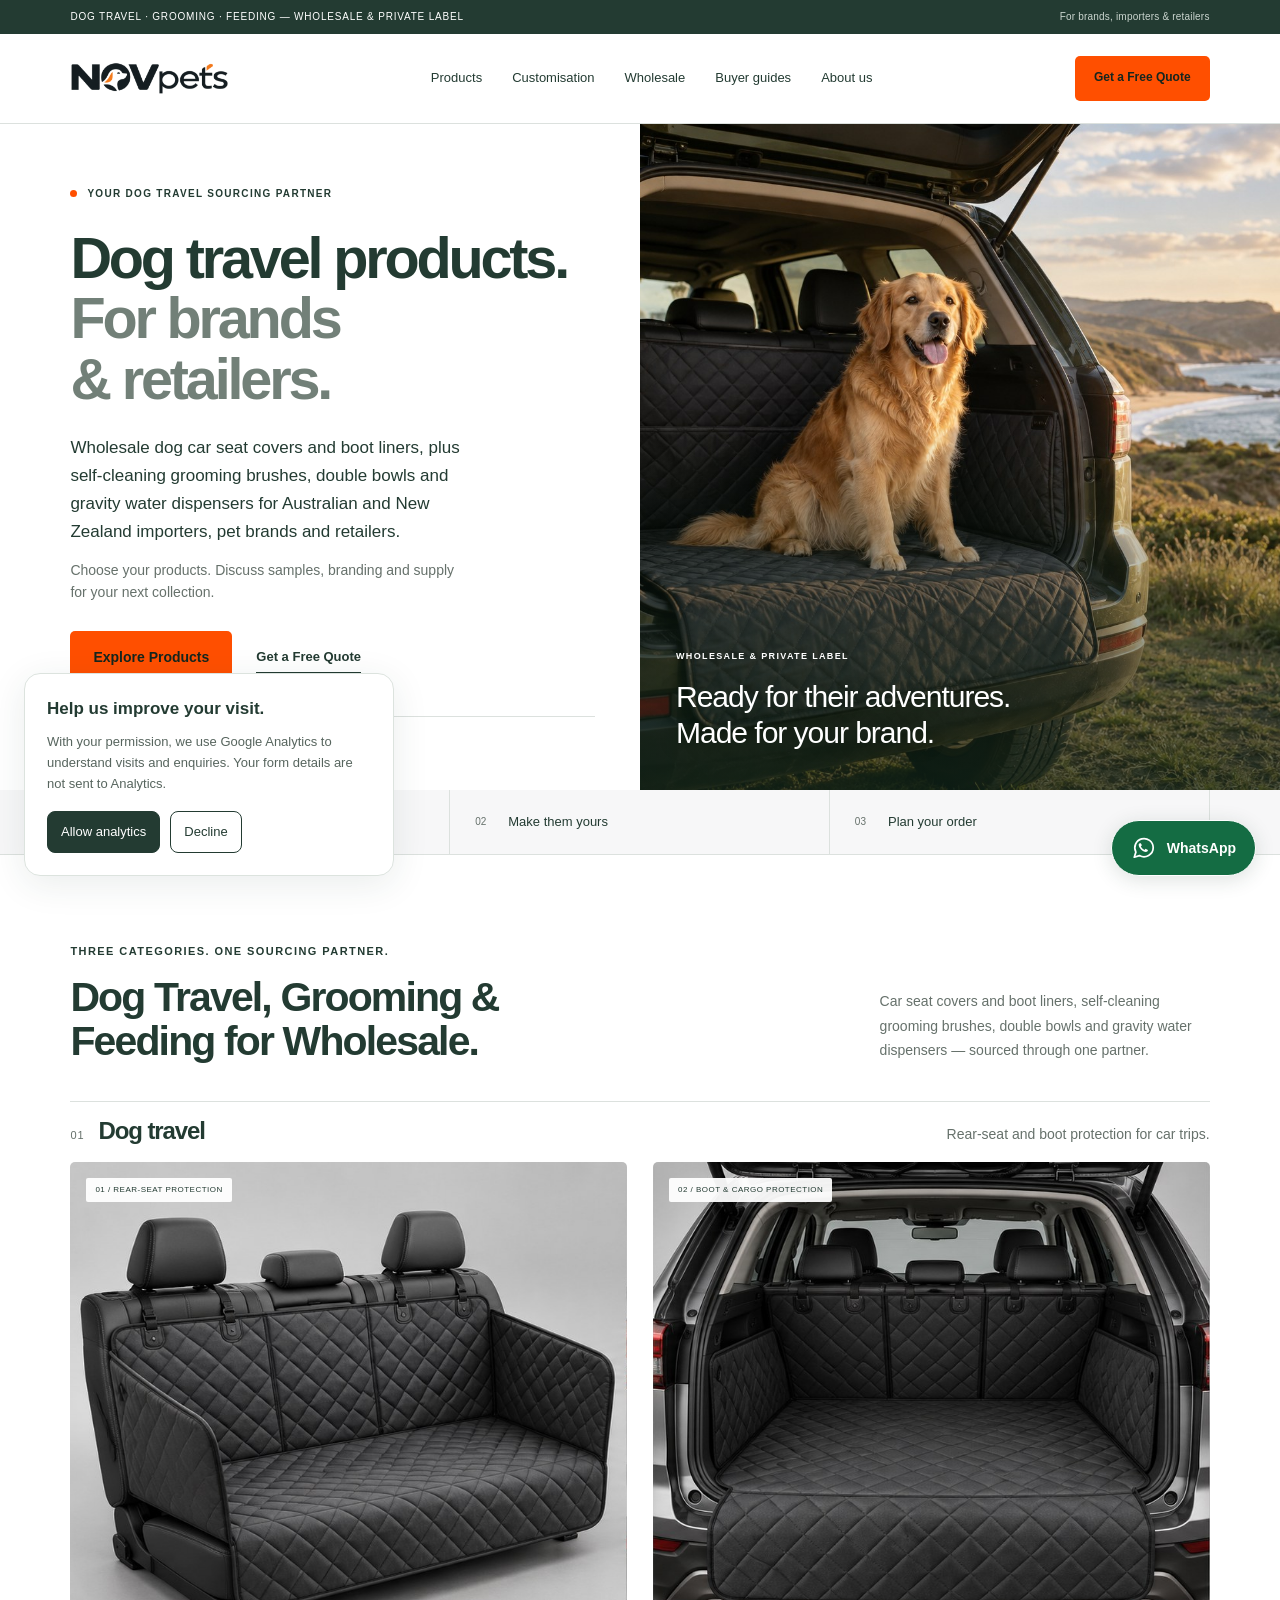
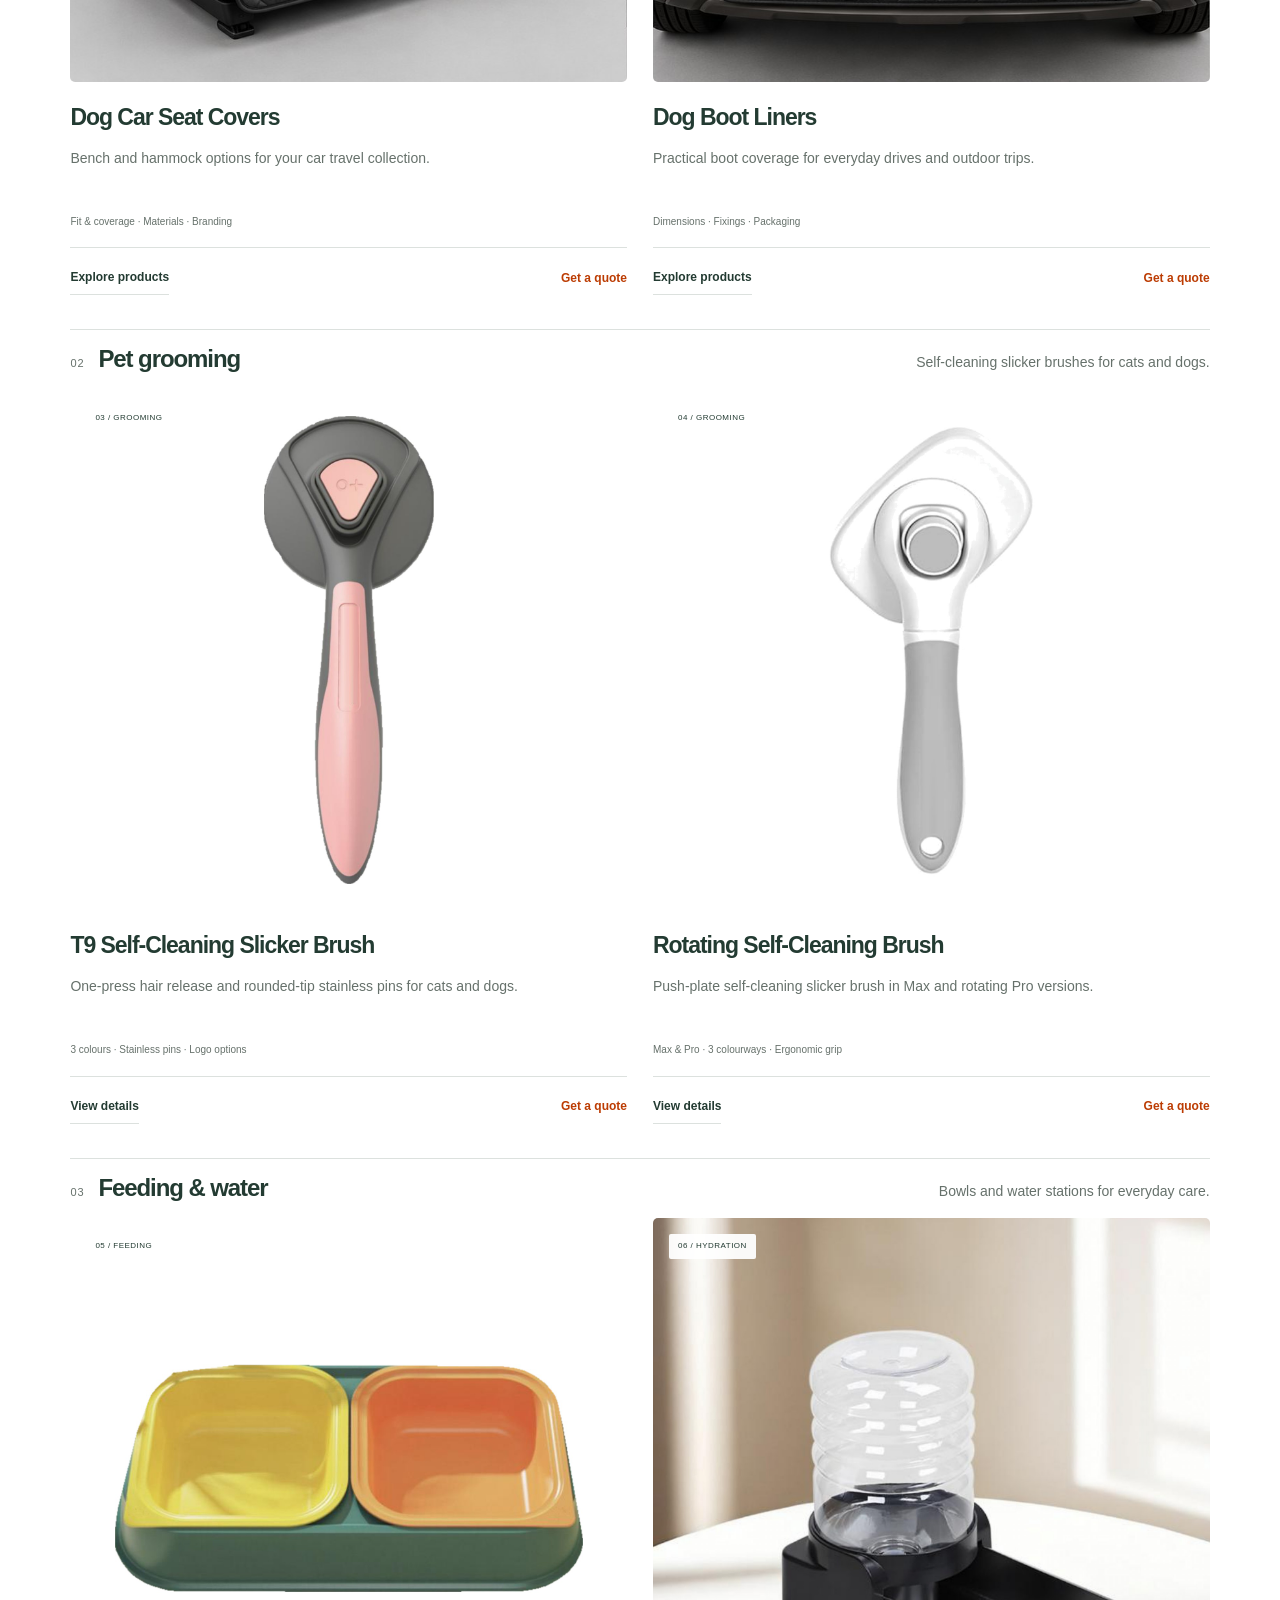
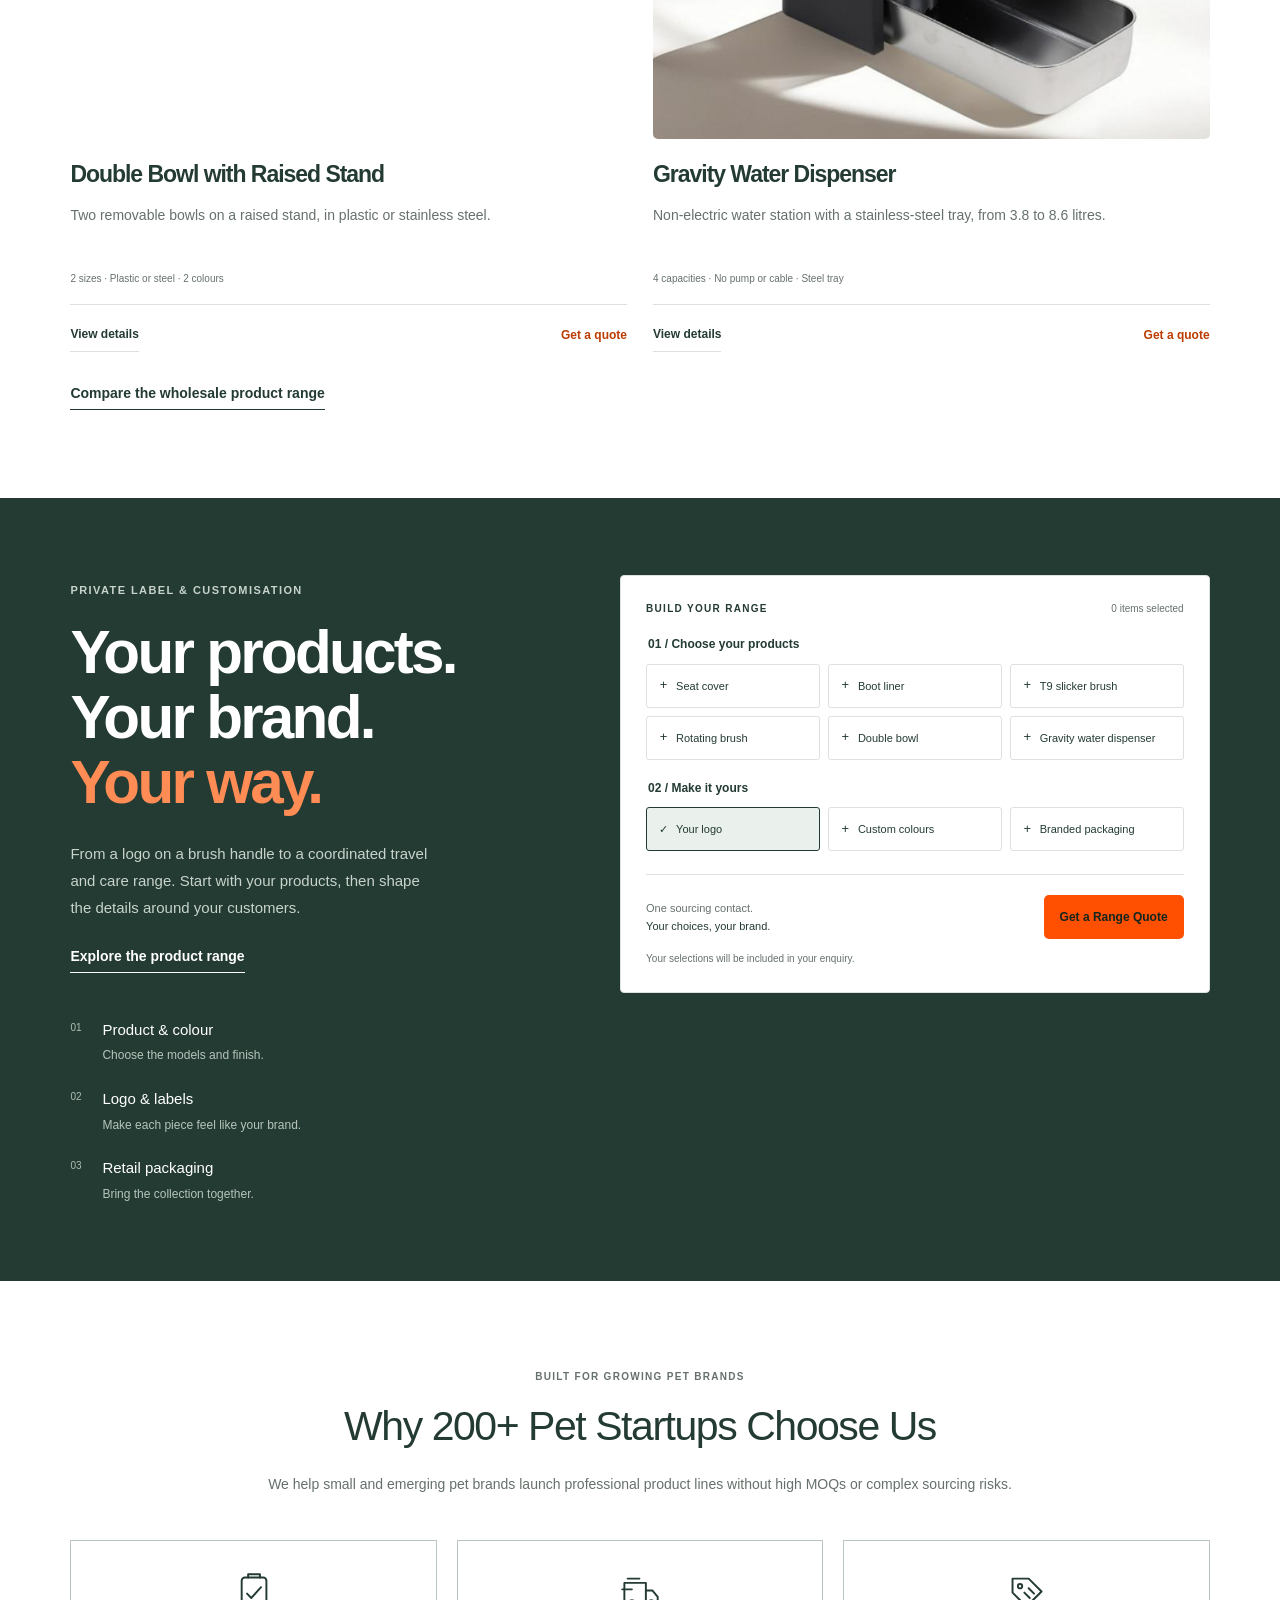
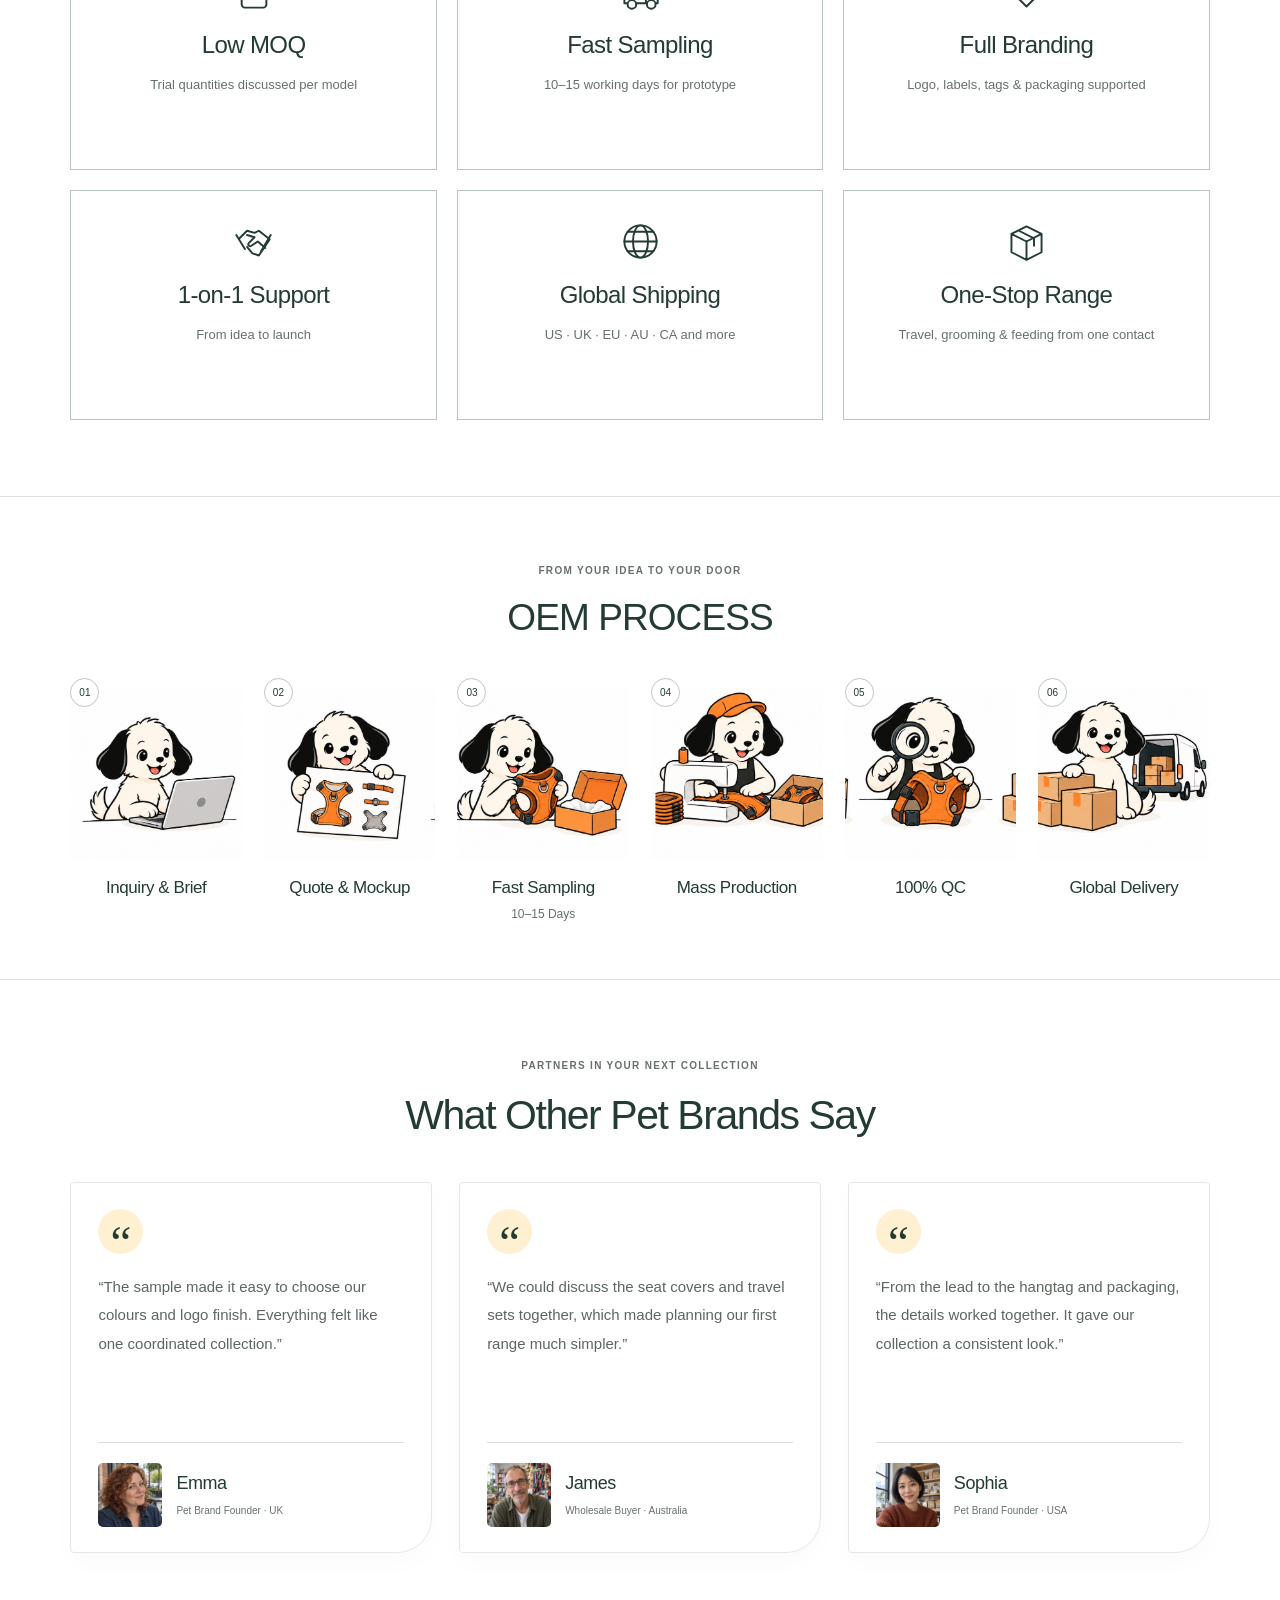
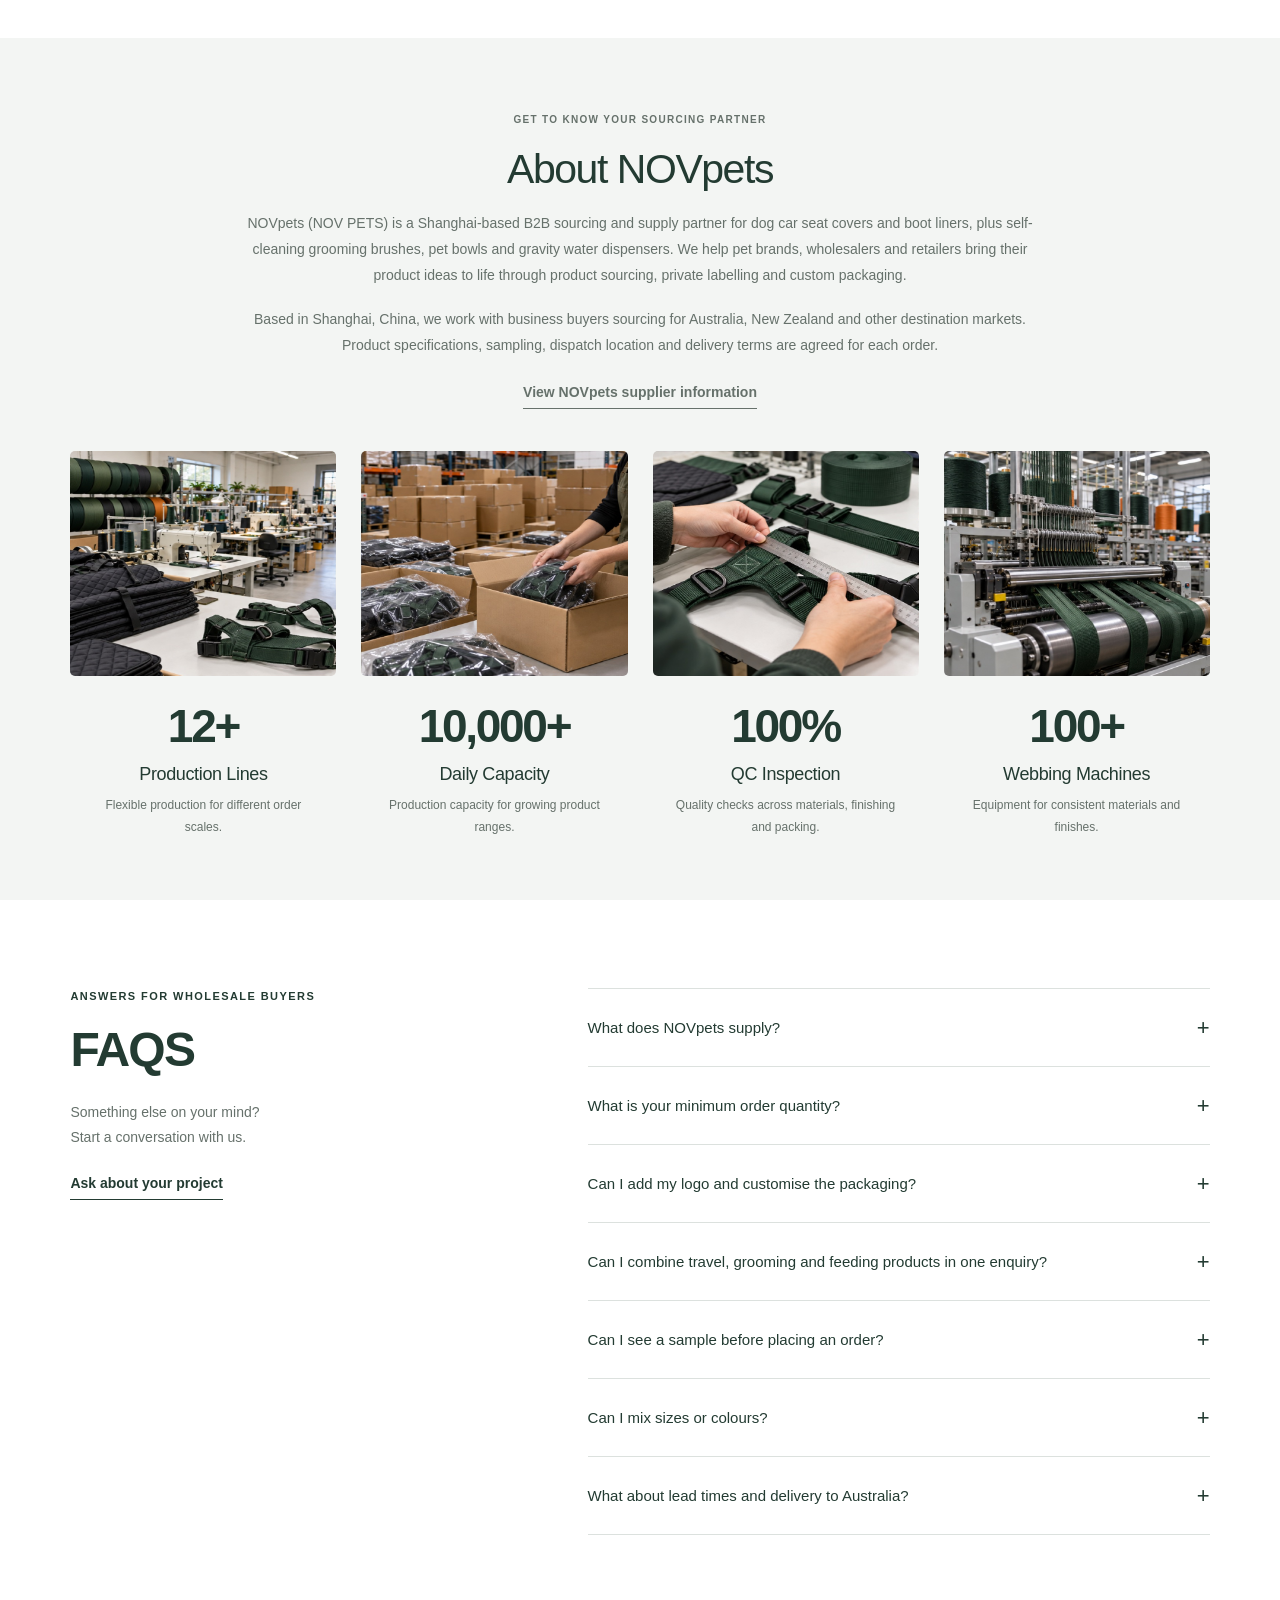
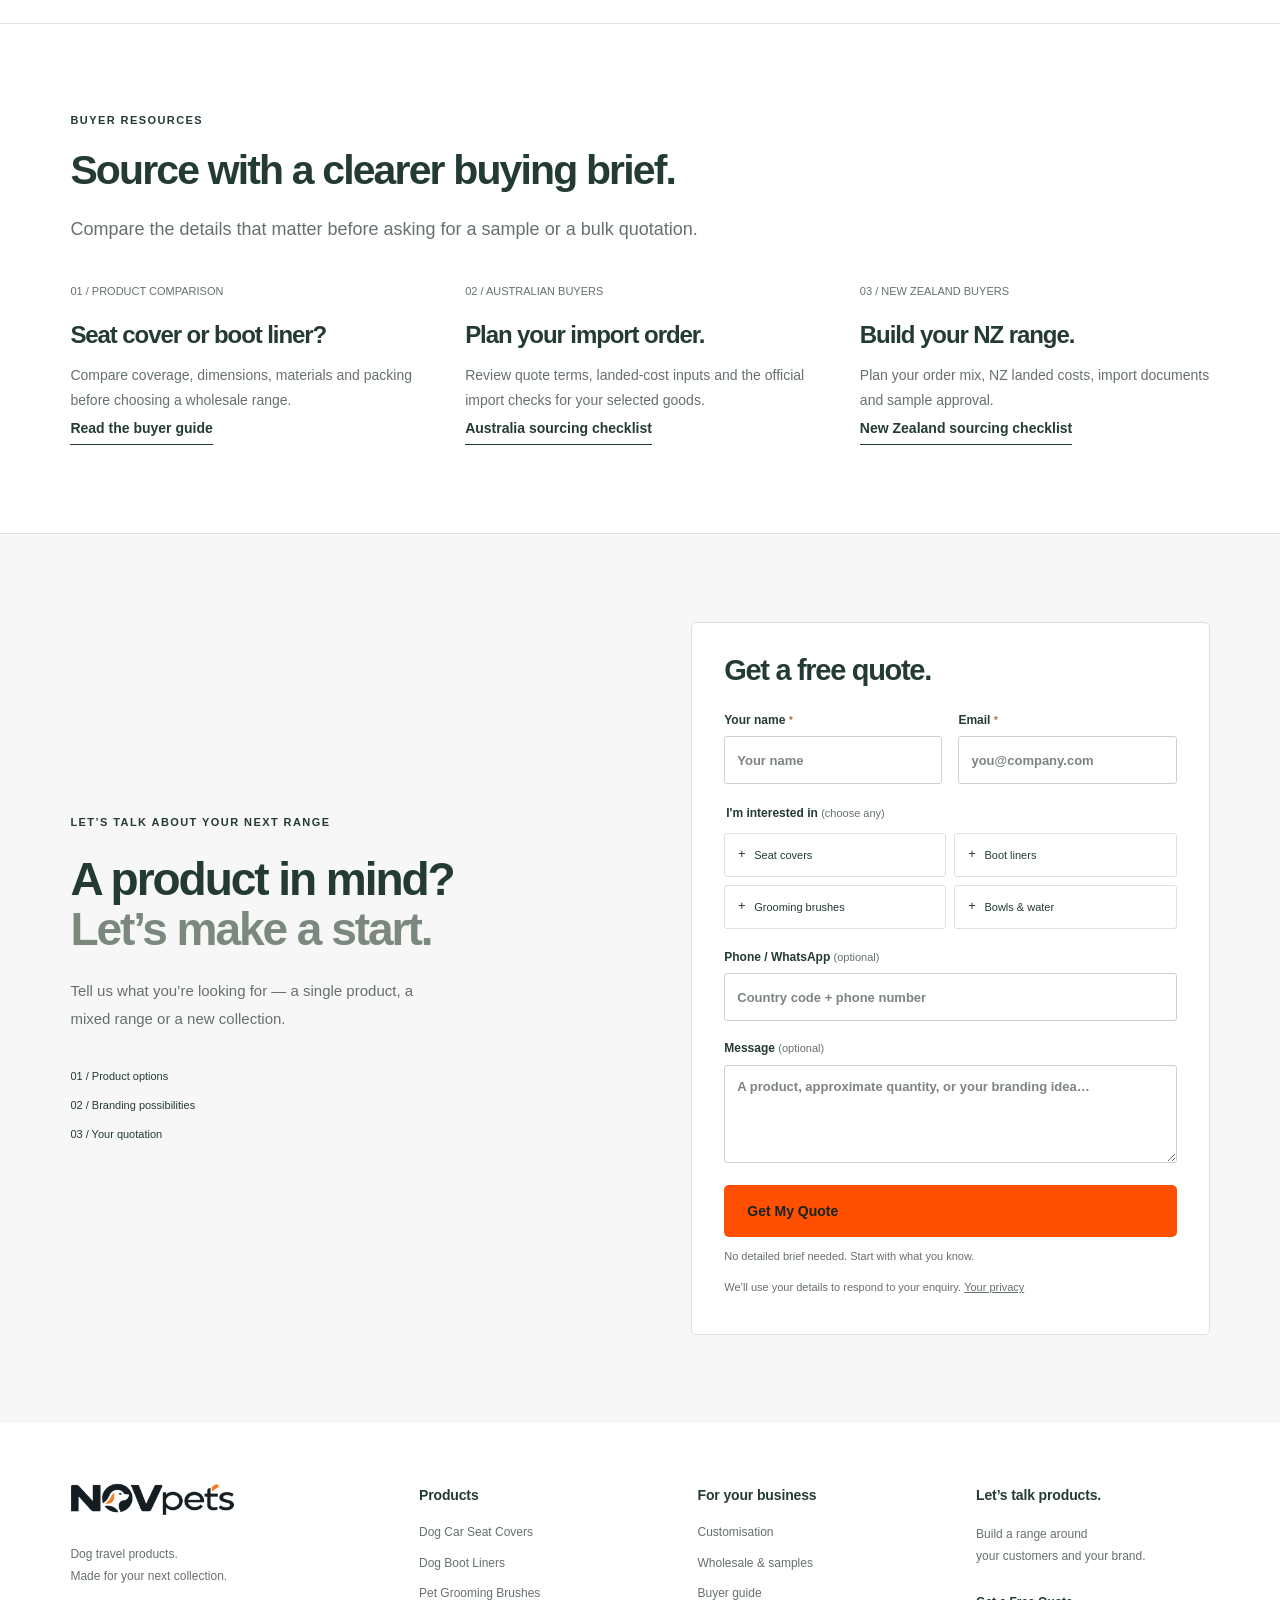
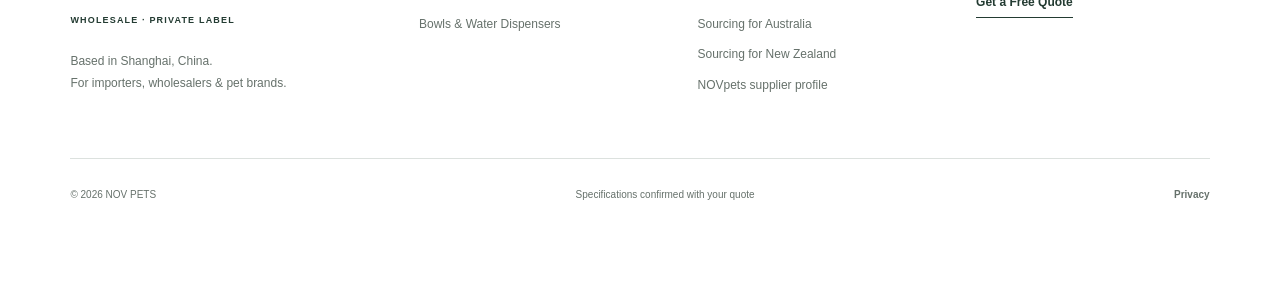
==== commit 4b141f7a: "Even option grids in quote forms and range planner Co-Authored-By: Claude Opus 5.5 <noreply@anthropi" ====
--- a/index.html
+++ b/index.html
@@ -1,4 +1,4 @@
-<!doctype html><html lang="en-AU"><head><meta charset="utf-8"><meta name="viewport" content="width=device-width,initial-scale=1"><meta name="robots" content="index,follow,max-image-preview:large"><title>NOVpets | Dog Travel, Grooming &amp; Feeding Products Supplier</title><meta name="description" content="NOVpets: Shanghai-based B2B sourcing for Australian and New Zealand pet brands and importers. Wholesale dog seat covers, boot liners, grooming brushes, bowls and water dispensers."><meta name="theme-color" content="#233b32"><link rel="stylesheet" href="styles.css?v=20261126b"><link rel="canonical" href="https://novpets.com/"><link rel="sitemap" type="application/xml" href="sitemap.xml"><link rel="icon" type="image/png" href="assets/novpets-logo-web.png"><meta property="og:type" content="website"><meta property="og:locale" content="en_AU"><meta property="og:site_name" content="NOVpets"><meta property="og:title" content="NOVpets | Dog Travel, Grooming &amp; Feeding Products Supplier"><meta property="og:description" content="NOVpets: Shanghai-based B2B sourcing for Australian and New Zealand pet brands and importers. Wholesale dog seat covers, boot liners, grooming brushes, bowls and water dispensers."><meta property="og:url" content="https://novpets.com/"><meta property="og:image" content="https://novpets.com/assets/hero.jpg"><meta property="og:image:alt" content="Dog boot liner in a vehicle at a coastal campsite"><meta name="twitter:card" content="summary_large_image"><meta name="google-site-verification" content="BcWbYqh53Init03qD-btotaHHopyrvXtDoA0DKR6nqk"><script type="application/ld+json">{"@context":"https://schema.org","@graph":[{"@type":"Organization","@id":"https://novpets.com/#organization","name":"NOV PETS","url":"https://novpets.com/","logo":{"@type":"ImageObject","url":"https://novpets.com/assets/novpets-logo-web.png"},"description":"Shanghai-based B2B sourcing and supply partner for dog car seat covers, boot liners, self-cleaning grooming brushes, pet bowls and gravity water dispensers for importers, wholesalers, pet brands and retailers.","address":{"@type":"PostalAddress","addressLocality":"Shanghai","addressCountry":"CN"},"alternateName":"NOVpets"},{"@type":"WebSite","@id":"https://novpets.com/#website","url":"https://novpets.com/","name":"NOVpets","inLanguage":"en-AU","publisher":{"@id":"https://novpets.com/#organization"},"alternateName":"NOV PETS"},{"@type":"WebPage","@id":"https://novpets.com/#page","url":"https://novpets.com/","name":"Dog Travel, Grooming and Feeding Products Supplier","description":"NOVpets: Shanghai-based B2B sourcing for Australian and New Zealand pet brands and importers. Wholesale dog seat covers, boot liners, grooming brushes, bowls and water dispensers.","inLanguage":"en-AU","isPartOf":{"@id":"https://novpets.com/#website"},"publisher":{"@id":"https://novpets.com/#organization"}},{"@type":"ItemList","@id":"https://novpets.com/#products-list","name":"NOVpets product ranges","itemListElement":[{"@type":"ListItem","position":1,"name":"Dog Car Seat Covers","url":"https://novpets.com/dog-car-seat-covers.html"},{"@type":"ListItem","position":2,"name":"Dog Boot Liners","url":"https://novpets.com/dog-boot-liners.html"},{"@type":"ListItem","position":3,"name":"Self-Cleaning Pet Grooming Brushes","url":"https://novpets.com/pet-grooming-brushes.html"},{"@type":"ListItem","position":4,"name":"Pet Bowls and Gravity Water Dispensers","url":"https://novpets.com/pet-bowls-water-dispensers.html"}]}]}</script></head><body><a class="skip" href="#main">Skip to content</a><div class="topbar"><span>DOG TRAVEL · GROOMING · FEEDING — WHOLESALE & PRIVATE LABEL</span><span>For brands, importers & retailers</span></div><header class="site-header"><a class="logo" href="index.html" aria-label="NOV PETS home"><span class="brand-image"><img src="assets/novpets-logo-web.png" width="650" height="217" alt="NOVpets"></span></a><nav id="main-navigation" aria-label="Main navigation"><a href="dog-travel-products.html" >Products</a><a href="index.html#customisation" >Customisation</a><a href="wholesale.html" >Wholesale</a><a href="buyer-guide.html">Buyer guides</a><a href="index.html#about">About us</a></nav><button class="button orange" data-quote="">Get a Free Quote </button><button class="menu-toggle" aria-controls="main-navigation" aria-expanded="false" aria-label="Open menu"><span></span><span></span></button></header><main id="main"><section class="hero"><div class="hero-copy"><p class="eyebrow"><span class="status-dot"></span> YOUR DOG TRAVEL SOURCING PARTNER</p><h1>Dog travel products.<br><span>For brands<br>&amp; retailers.</span></h1><p class="hero-intro">Wholesale dog car seat covers and boot liners, plus self-cleaning grooming brushes, double bowls and gravity water dispensers for Australian and New Zealand importers, pet brands and retailers.</p><p class="hero-sub">Choose your products. Discuss samples, branding and supply for your next collection.</p><div class="hero-actions"><a class="button orange" href="dog-travel-products.html">Explore Products </a><button class="text-link" data-quote="">Get a Free Quote </button></div><div class="hero-proof"><span>Wholesale supply</span><span>Brand customisation</span><span>AU / NZ focus</span></div></div><div class="hero-picture"><img src="assets/hero.jpg" alt="A dog boot liner in a vehicle at a coastal campsite" width="1536" height="1024" fetchpriority="high"><div class="hero-overlay"><span>WHOLESALE &amp; PRIVATE LABEL</span><p>Ready for their adventures.<br>Made for your brand.</p></div></div></section><div class="quick-links"><a href="#products"><span>01</span> Find your products </a><a href="#customisation"><span>02</span> Make them yours </a><a href="#how-it-works"><span>03</span> Plan your order </a></div>
+<!doctype html><html lang="en-AU"><head><meta charset="utf-8"><meta name="viewport" content="width=device-width,initial-scale=1"><meta name="robots" content="index,follow,max-image-preview:large"><title>NOVpets | Dog Travel, Grooming &amp; Feeding Products Supplier</title><meta name="description" content="NOVpets: Shanghai-based B2B sourcing for Australian and New Zealand pet brands and importers. Wholesale dog seat covers, boot liners, grooming brushes, bowls and water dispensers."><meta name="theme-color" content="#233b32"><link rel="stylesheet" href="styles.css?v=20261126c"><link rel="canonical" href="https://novpets.com/"><link rel="sitemap" type="application/xml" href="sitemap.xml"><link rel="icon" type="image/png" href="assets/novpets-logo-web.png"><meta property="og:type" content="website"><meta property="og:locale" content="en_AU"><meta property="og:site_name" content="NOVpets"><meta property="og:title" content="NOVpets | Dog Travel, Grooming &amp; Feeding Products Supplier"><meta property="og:description" content="NOVpets: Shanghai-based B2B sourcing for Australian and New Zealand pet brands and importers. Wholesale dog seat covers, boot liners, grooming brushes, bowls and water dispensers."><meta property="og:url" content="https://novpets.com/"><meta property="og:image" content="https://novpets.com/assets/hero.jpg"><meta property="og:image:alt" content="Dog boot liner in a vehicle at a coastal campsite"><meta name="twitter:card" content="summary_large_image"><meta name="google-site-verification" content="BcWbYqh53Init03qD-btotaHHopyrvXtDoA0DKR6nqk"><script type="application/ld+json">{"@context":"https://schema.org","@graph":[{"@type":"Organization","@id":"https://novpets.com/#organization","name":"NOV PETS","url":"https://novpets.com/","logo":{"@type":"ImageObject","url":"https://novpets.com/assets/novpets-logo-web.png"},"description":"Shanghai-based B2B sourcing and supply partner for dog car seat covers, boot liners, self-cleaning grooming brushes, pet bowls and gravity water dispensers for importers, wholesalers, pet brands and retailers.","address":{"@type":"PostalAddress","addressLocality":"Shanghai","addressCountry":"CN"},"alternateName":"NOVpets"},{"@type":"WebSite","@id":"https://novpets.com/#website","url":"https://novpets.com/","name":"NOVpets","inLanguage":"en-AU","publisher":{"@id":"https://novpets.com/#organization"},"alternateName":"NOV PETS"},{"@type":"WebPage","@id":"https://novpets.com/#page","url":"https://novpets.com/","name":"Dog Travel, Grooming and Feeding Products Supplier","description":"NOVpets: Shanghai-based B2B sourcing for Australian and New Zealand pet brands and importers. Wholesale dog seat covers, boot liners, grooming brushes, bowls and water dispensers.","inLanguage":"en-AU","isPartOf":{"@id":"https://novpets.com/#website"},"publisher":{"@id":"https://novpets.com/#organization"}},{"@type":"ItemList","@id":"https://novpets.com/#products-list","name":"NOVpets product ranges","itemListElement":[{"@type":"ListItem","position":1,"name":"Dog Car Seat Covers","url":"https://novpets.com/dog-car-seat-covers.html"},{"@type":"ListItem","position":2,"name":"Dog Boot Liners","url":"https://novpets.com/dog-boot-liners.html"},{"@type":"ListItem","position":3,"name":"Self-Cleaning Pet Grooming Brushes","url":"https://novpets.com/pet-grooming-brushes.html"},{"@type":"ListItem","position":4,"name":"Pet Bowls and Gravity Water Dispensers","url":"https://novpets.com/pet-bowls-water-dispensers.html"}]}]}</script></head><body><a class="skip" href="#main">Skip to content</a><div class="topbar"><span>DOG TRAVEL · GROOMING · FEEDING — WHOLESALE & PRIVATE LABEL</span><span>For brands, importers & retailers</span></div><header class="site-header"><a class="logo" href="index.html" aria-label="NOV PETS home"><span class="brand-image"><img src="assets/novpets-logo-web.png" width="650" height="217" alt="NOVpets"></span></a><nav id="main-navigation" aria-label="Main navigation"><a href="dog-travel-products.html" >Products</a><a href="index.html#customisation" >Customisation</a><a href="wholesale.html" >Wholesale</a><a href="buyer-guide.html">Buyer guides</a><a href="index.html#about">About us</a></nav><button class="button orange" data-quote="">Get a Free Quote </button><button class="menu-toggle" aria-controls="main-navigation" aria-expanded="false" aria-label="Open menu"><span></span><span></span></button></header><main id="main"><section class="hero"><div class="hero-copy"><p class="eyebrow"><span class="status-dot"></span> YOUR DOG TRAVEL SOURCING PARTNER</p><h1>Dog travel products.<br><span>For brands<br>&amp; retailers.</span></h1><p class="hero-intro">Wholesale dog car seat covers and boot liners, plus self-cleaning grooming brushes, double bowls and gravity water dispensers for Australian and New Zealand importers, pet brands and retailers.</p><p class="hero-sub">Choose your products. Discuss samples, branding and supply for your next collection.</p><div class="hero-actions"><a class="button orange" href="dog-travel-products.html">Explore Products </a><button class="text-link" data-quote="">Get a Free Quote </button></div><div class="hero-proof"><span>Wholesale supply</span><span>Brand customisation</span><span>AU / NZ focus</span></div></div><div class="hero-picture"><img src="assets/hero.jpg" alt="A dog boot liner in a vehicle at a coastal campsite" width="1536" height="1024" fetchpriority="high"><div class="hero-overlay"><span>WHOLESALE &amp; PRIVATE LABEL</span><p>Ready for their adventures.<br>Made for your brand.</p></div></div></section><div class="quick-links"><a href="#products"><span>01</span> Find your products </a><a href="#customisation"><span>02</span> Make them yours </a><a href="#how-it-works"><span>03</span> Plan your order </a></div>
 <section class="section" id="products"><div class="section-heading"><div><p class="eyebrow">THREE CATEGORIES. ONE SOURCING PARTNER.</p><h2>Dog Travel, Grooming &amp;<br>Feeding for Wholesale.</h2></div><p>Car seat covers and boot liners, self-cleaning grooming brushes, double bowls and gravity water dispensers — sourced through one partner.</p></div><div class="line-label"><span>01</span><h3>Dog travel</h3><p>Rear-seat and boot protection for car trips.</p></div><div class="product-grid two"><article class="product-card"><a class="product-visual" href="dog-car-seat-covers.html"><div class="catalogue-photo seat " role="img" aria-label="A dog rear-seat cover"></div><span class="photo-tag">01 / REAR-SEAT PROTECTION</span></a><div class="card-heading"><h3><a href="dog-car-seat-covers.html">Dog Car Seat Covers</a></h3></div><p>Bench and hammock options for your car travel collection.</p><div class="card-meta">Fit & coverage · Materials · Branding</div><div class="card-actions"><a class="text-link" href="dog-car-seat-covers.html">Explore products </a><button class="text-link" data-quote="seat">Get a quote</button></div></article><article class="product-card"><a class="product-visual" href="dog-boot-liners.html"><div class="catalogue-photo boot " role="img" aria-label="A dog boot liner"></div><span class="photo-tag">02 / BOOT & CARGO PROTECTION</span></a><div class="card-heading"><h3><a href="dog-boot-liners.html">Dog Boot Liners</a></h3></div><p>Practical boot coverage for everyday drives and outdoor trips.</p><div class="card-meta">Dimensions · Fixings · Packaging</div><div class="card-actions"><a class="text-link" href="dog-boot-liners.html">Explore products </a><button class="text-link" data-quote="boot">Get a quote</button></div></article></div><div class="line-label"><span>02</span><h3>Pet grooming</h3><p>Self-cleaning slicker brushes for cats and dogs.</p></div><div class="product-grid two"><article class="product-card"><a class="product-visual" href="pet-grooming-brushes.html#t9-self-cleaning-brush"><img class="set-photo product-shot" src="assets/t9-self-cleaning-slicker-brush.jpg?v=2" alt="Front view of the T9 self-cleaning slicker brush with grey head and pink handle" width="1600" height="1600" loading="lazy"><span class="photo-tag">03 / GROOMING</span></a><div class="card-heading"><h3><a href="pet-grooming-brushes.html#t9-self-cleaning-brush">T9 Self-Cleaning Slicker Brush</a></h3></div><p>One-press hair release and rounded-tip stainless pins for cats and dogs.</p><div class="card-meta">3 colours · Stainless pins · Logo options</div><div class="card-actions"><a class="text-link" href="pet-grooming-brushes.html#t9-self-cleaning-brush">View details </a><button class="text-link" data-quote="grooming">Get a quote</button></div></article><article class="product-card"><a class="product-visual" href="pet-grooming-brushes.html#rotating-self-cleaning-brush"><img class="set-photo product-shot" src="assets/rotating-self-cleaning-slicker-brush.jpg?v=2" alt="Rotating self-cleaning slicker brush with white head and grey handle" width="1600" height="1600" loading="lazy"><span class="photo-tag">04 / GROOMING</span></a><div class="card-heading"><h3><a href="pet-grooming-brushes.html#rotating-self-cleaning-brush">Rotating Self-Cleaning Brush</a></h3></div><p>Push-plate self-cleaning slicker brush in Max and rotating Pro versions.</p><div class="card-meta">Max & Pro · 3 colourways · Ergonomic grip</div><div class="card-actions"><a class="text-link" href="pet-grooming-brushes.html#rotating-self-cleaning-brush">View details </a><button class="text-link" data-quote="grooming">Get a quote</button></div></article></div><div class="line-label"><span>03</span><h3>Feeding &amp; water</h3><p>Bowls and water stations for everyday care.</p></div><div class="product-grid two"><article class="product-card"><a class="product-visual" href="pet-bowls-water-dispensers.html#double-pet-bowl"><img class="set-photo product-shot" src="assets/double-pet-bowl-front.jpg?v=2" alt="Front view of a double pet bowl with yellow and orange removable bowls on a green raised stand" width="1600" height="1600" loading="lazy"><span class="photo-tag">05 / FEEDING</span></a><div class="card-heading"><h3><a href="pet-bowls-water-dispensers.html#double-pet-bowl">Double Bowl with Raised Stand</a></h3></div><p>Two removable bowls on a raised stand, in plastic or stainless steel.</p><div class="card-meta">2 sizes · Plastic or steel · 2 colours</div><div class="card-actions"><a class="text-link" href="pet-bowls-water-dispensers.html#double-pet-bowl">View details </a><button class="text-link" data-quote="feeding">Get a quote</button></div></article><article class="product-card"><a class="product-visual" href="pet-bowls-water-dispensers.html#gravity-water-dispenser"><img class="set-photo product-shot scene-shot" src="assets/gravity-water-dispenser-stainless.jpg?v=2" alt="Gravity pet water dispenser with transparent reservoir and stainless-steel tray" width="1600" height="1600" loading="lazy"><span class="photo-tag">06 / HYDRATION</span></a><div class="card-heading"><h3><a href="pet-bowls-water-dispensers.html#gravity-water-dispenser">Gravity Water Dispenser</a></h3></div><p>Non-electric water station with a stainless-steel tray, from 3.8 to 8.6 litres.</p><div class="card-meta">4 capacities · No pump or cable · Steel tray</div><div class="card-actions"><a class="text-link" href="pet-bowls-water-dispensers.html#gravity-water-dispenser">View details </a><button class="text-link" data-quote="feeding">Get a quote</button></div></article></div><div class="range-link"><a class="text-link" href="dog-travel-products.html">Compare the wholesale product range</a></div></section>
 <section class="custom-section" id="customisation"><div class="section custom-intro"><div><p class="eyebrow">PRIVATE LABEL & CUSTOMISATION</p><h2>Your products.<br>Your brand.<br><span>Your way.</span></h2><p>From a logo on a brush handle to a coordinated travel and care range. Start with your products, then shape the details around your customers.</p><a class="text-link" href="dog-travel-products.html">Explore the product range </a><div class="custom-points"><div><span>01</span><b>Product & colour</b><p>Choose the models and finish.</p></div><div><span>02</span><b>Logo & labels</b><p>Make each piece feel like your brand.</p></div><div><span>03</span><b>Retail packaging</b><p>Bring the collection together.</p></div></div></div><div class="custom-right"><div class="set-builder" aria-label="Product range planner"><div class="builder-top"><span class="eyebrow">BUILD YOUR RANGE</span><span class="builder-count" aria-live="polite">0 items selected</span></div><fieldset><legend>01 / Choose your products</legend><div class="builder-options"><label class="choice"><input type="checkbox" name="component" value="Seat cover"><span>Seat cover</span></label><label class="choice"><input type="checkbox" name="component" value="Boot liner"><span>Boot liner</span></label><label class="choice"><input type="checkbox" name="component" value="T9 slicker brush"><span>T9 slicker brush</span></label><label class="choice"><input type="checkbox" name="component" value="Rotating brush"><span>Rotating brush</span></label><label class="choice"><input type="checkbox" name="component" value="Double bowl"><span>Double bowl</span></label><label class="choice"><input type="checkbox" name="component" value="Gravity water dispenser"><span>Gravity water dispenser</span></label></div></fieldset><fieldset><legend>02 / Make it yours</legend><div class="builder-options"><label class="choice"><input type="checkbox" name="custom" value="Your logo" checked><span>Your logo</span></label><label class="choice"><input type="checkbox" name="custom" value="Custom colours" ><span>Custom colours</span></label><label class="choice"><input type="checkbox" name="custom" value="Branded packaging" ><span>Branded packaging</span></label></div></fieldset><div class="builder-bottom"><p>One sourcing contact.<br><strong>Your choices, your brand.</strong></p><button class="button orange" data-build-quote>Get a Range Quote </button></div><p class="builder-hint" role="status">Your selections will be included in your enquiry.</p></div></div></div></section>
 <section class="section supplier-benefits" data-nosnippet id="why-us"><div class="editorial-heading"><p class="eyebrow">BUILT FOR GROWING PET BRANDS</p><h2>Why 200+ Pet Startups Choose Us</h2><p>We help small and emerging pet brands launch professional product lines without high MOQs or complex sourcing risks.</p></div><div class="supplier-grid"><article><svg viewBox="0 0 40 40" fill="none" stroke="currentColor" stroke-width="1.8" stroke-linecap="round" stroke-linejoin="round" aria-hidden="true"><rect x="9" y="7" width="23" height="28" rx="3"/><path d="M15 7V4h11v3M14 22l4 4 9-10"/></svg><h3>Low MOQ</h3><p>Trial quantities discussed per model</p></article><article><svg viewBox="0 0 40 40" fill="none" stroke="currentColor" stroke-width="1.8" stroke-linecap="round" stroke-linejoin="round" aria-hidden="true"><path d="M5 12h20v19H5zM25 19h6l5 6v6H25M8 8h11M3 18h9"/><circle cx="12" cy="32" r="4" fill="white"/><circle cx="30" cy="32" r="4" fill="white"/></svg><h3>Fast Sampling</h3><p>10–15 working days for prototype</p></article><article><svg viewBox="0 0 40 40" fill="none" stroke="currentColor" stroke-width="1.8" stroke-linecap="round" stroke-linejoin="round" aria-hidden="true"><path d="M7 8h15l12 12-14 14L7 21z"/><circle cx="14" cy="15" r="2"/><path d="M22 17l5 5M18 21l5 5"/></svg><h3>Full Branding</h3><p>Logo, labels, tags &amp; packaging supported</p></article><article><svg viewBox="0 0 40 40" fill="none" stroke="currentColor" stroke-width="1.8" stroke-linecap="round" stroke-linejoin="round" aria-hidden="true"><path d="M7 17l7-7 7 2 4-2 10 8-10 15-6-2-5-6M4 14l8 13M36 14l-9 15M14 14l7 2-5 5c-2 2 0 4 2 3l6-4 7 6"/></svg><h3>1-on-1 Support</h3><p>From idea to launch</p></article><article><svg viewBox="0 0 40 40" fill="none" stroke="currentColor" stroke-width="1.8" stroke-linecap="round" stroke-linejoin="round" aria-hidden="true"><circle cx="20" cy="20" r="15"/><ellipse cx="20" cy="20" rx="7" ry="15"/><path d="M5 20h30M8 11h24M8 29h24"/></svg><h3>Global Shipping</h3><p>US · UK · EU · AU · CA and more</p></article><article><svg viewBox="0 0 40 40" fill="none" stroke="currentColor" stroke-width="1.8" stroke-linecap="round" stroke-linejoin="round" aria-hidden="true"><path d="M6 13l14-7 14 7v17l-14 7-14-7zM6 13l14 7 14-7M20 20v17M13 10l14 7v7"/></svg><h3>One-Stop Range</h3><p>Travel, grooming &amp; feeding from one contact</p></article></div></section>
--- a/styles.css
+++ b/styles.css
@@ -69,3 +69,11 @@
 @media (max-width:760px){.product-grid.two,.product-grid.four,.model-grid{grid-template-columns:1fr}.line-label{flex-wrap:wrap}.line-label p{margin:0;width:100%}}
 .product-visual .scene-shot,.model-visual .scene-shot,.detail-visual>.scene-shot{object-fit:cover}
 .custom-right>.set-builder:first-child{border-radius:4px}
+/* Even option grids (2026-11) */
+.interest-options,.set-builder .builder-options{display:grid;gap:8px}
+.quote-form .interest-options{grid-template-columns:repeat(2,minmax(0,1fr))}
+.set-builder fieldset:first-of-type .builder-options{grid-template-columns:repeat(3,minmax(0,1fr))}
+.set-builder fieldset+fieldset .builder-options{grid-template-columns:repeat(3,minmax(0,1fr))}
+.interest-options .choice,.set-builder .builder-options .choice{display:flex}
+.interest-options .choice>span,.set-builder .builder-options .choice>span{width:100%;min-height:44px;line-height:1.3}
+@media(max-width:600px){.set-builder fieldset:first-of-type .builder-options{grid-template-columns:repeat(2,minmax(0,1fr))}.quote-form .interest-options .choice>span{font-size:11px}}
